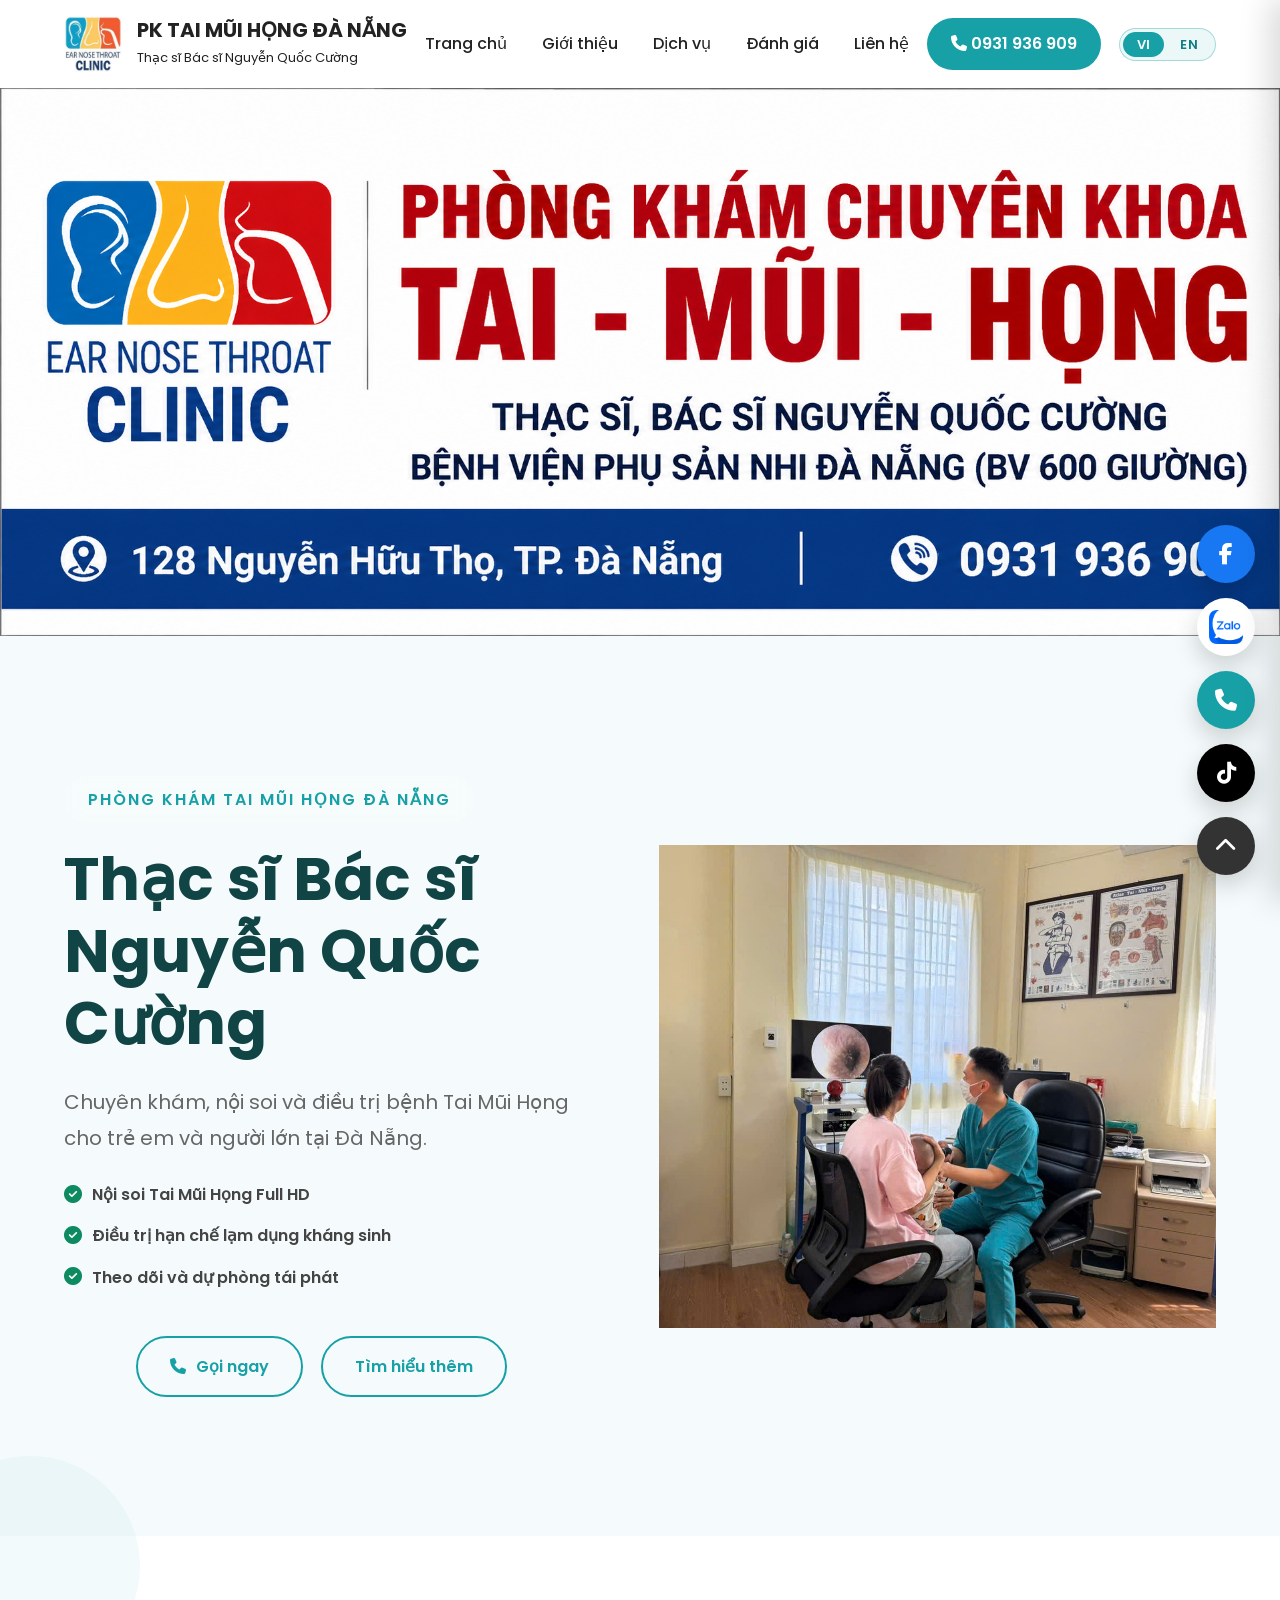
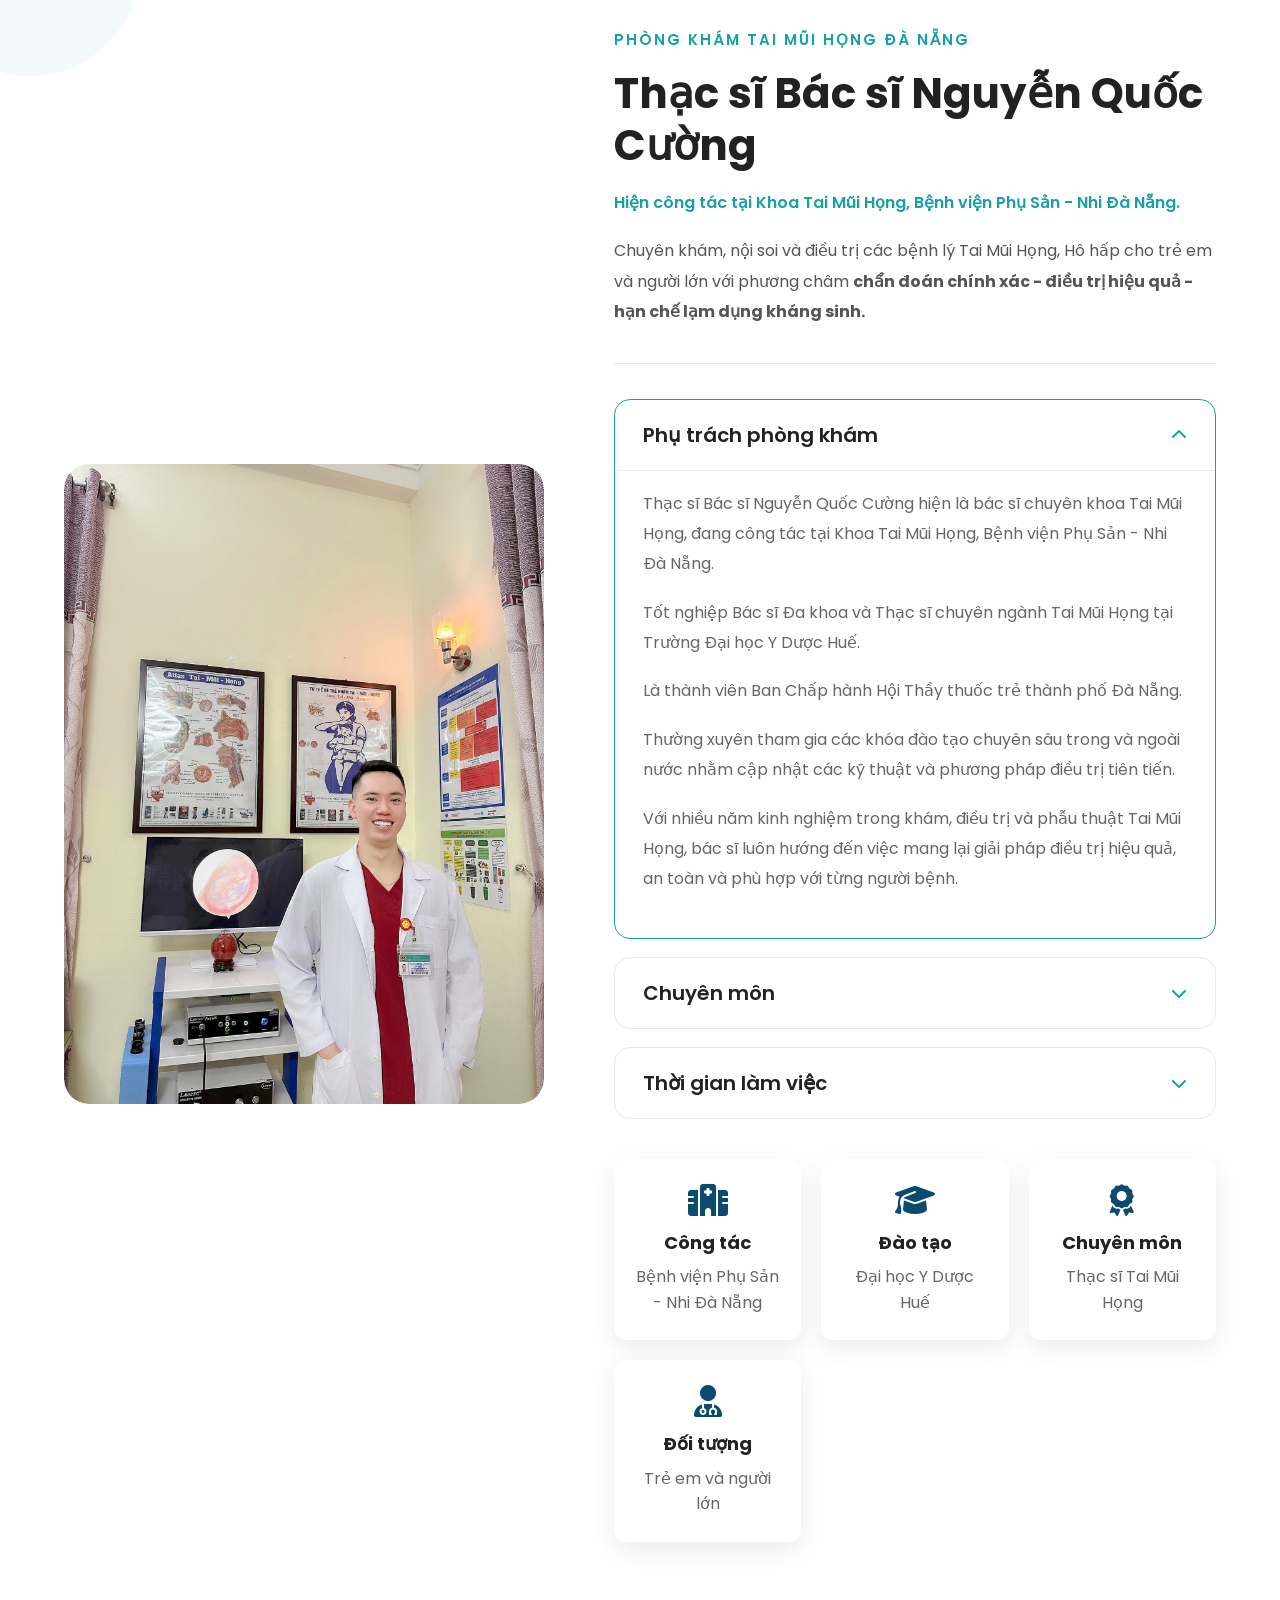
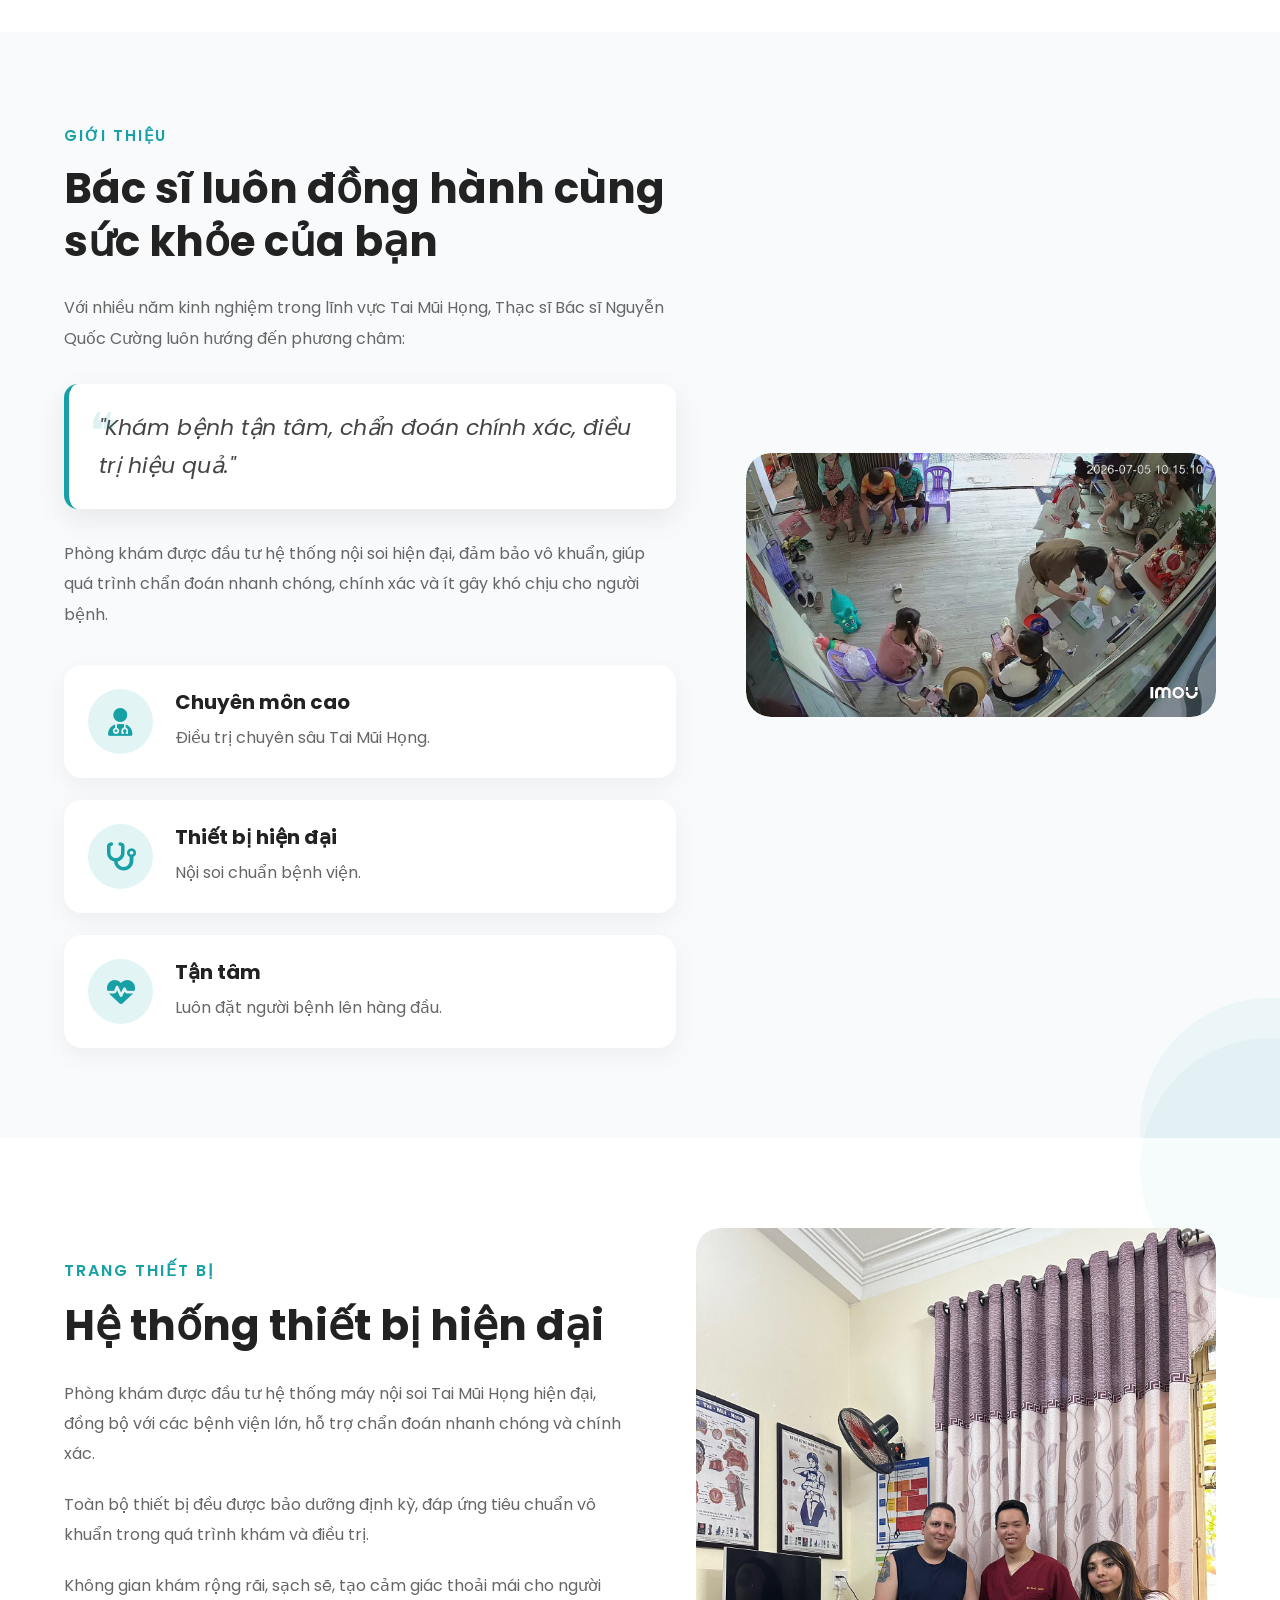
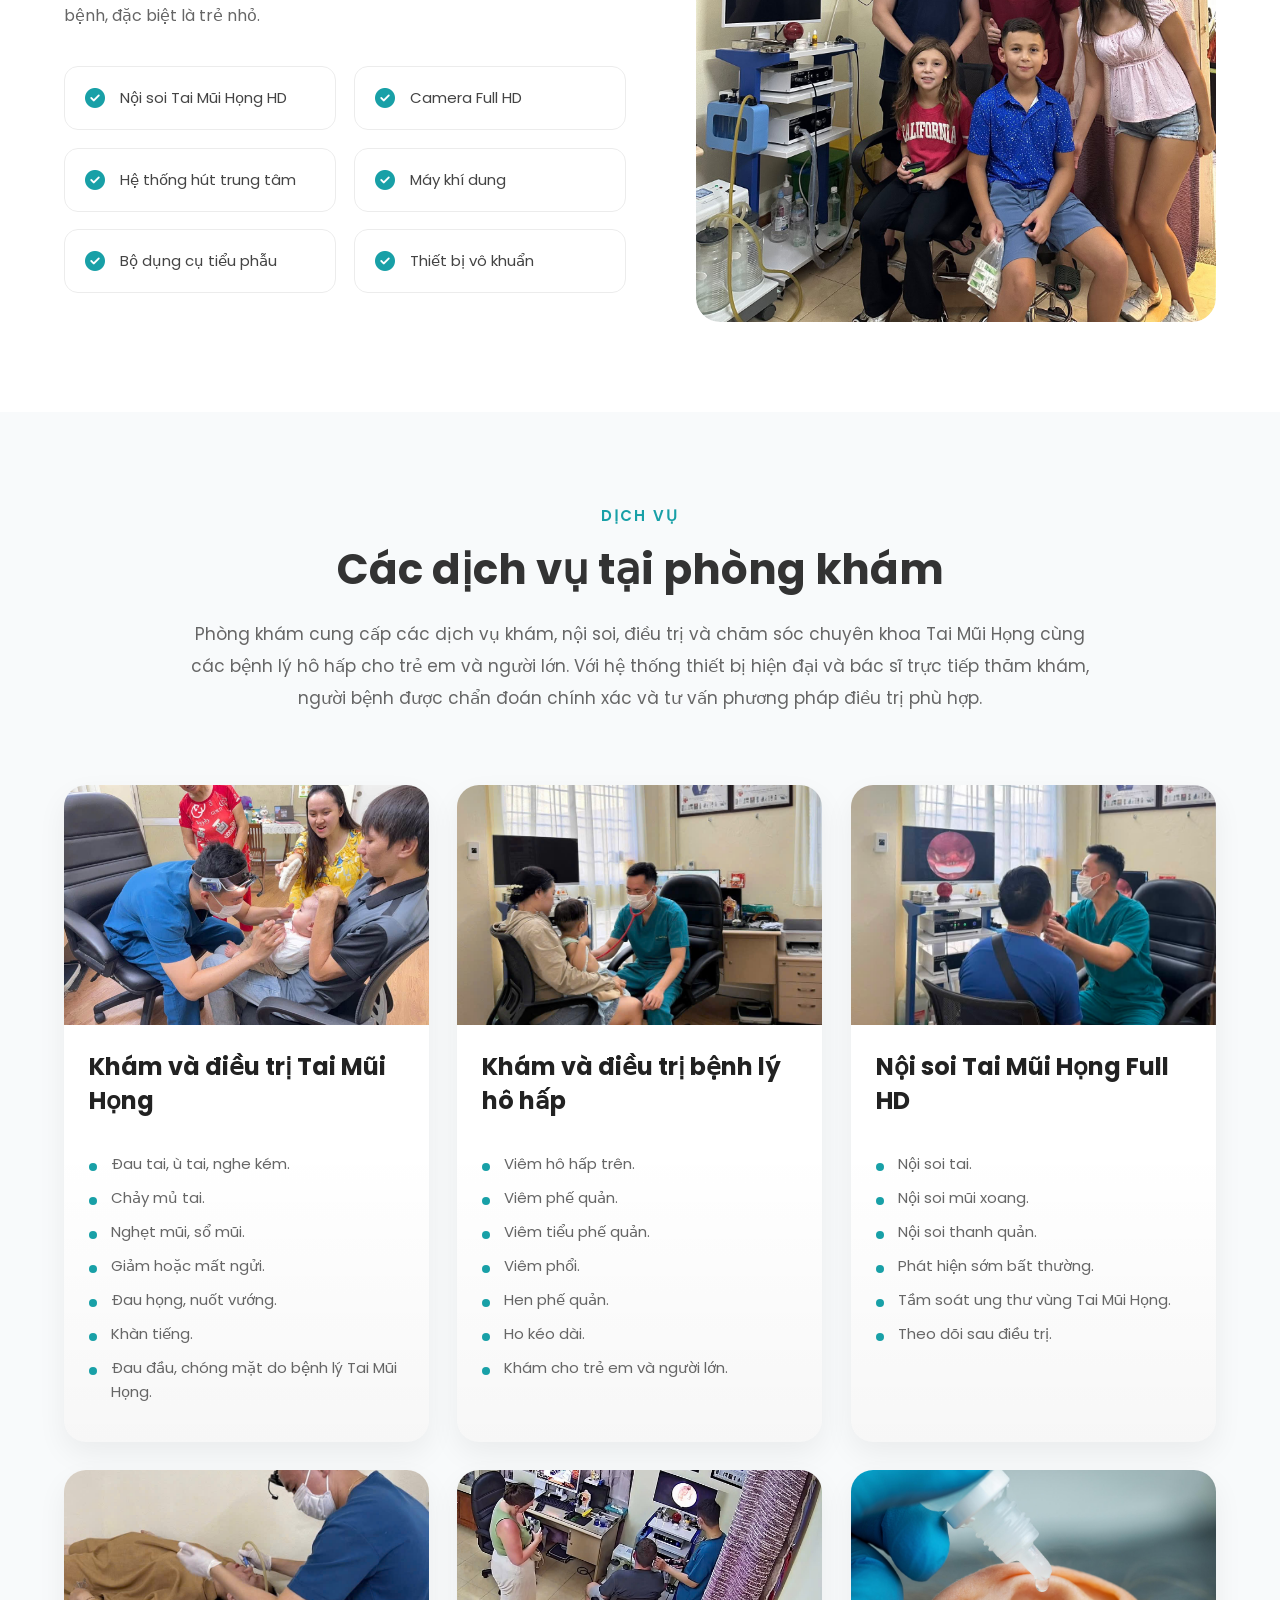
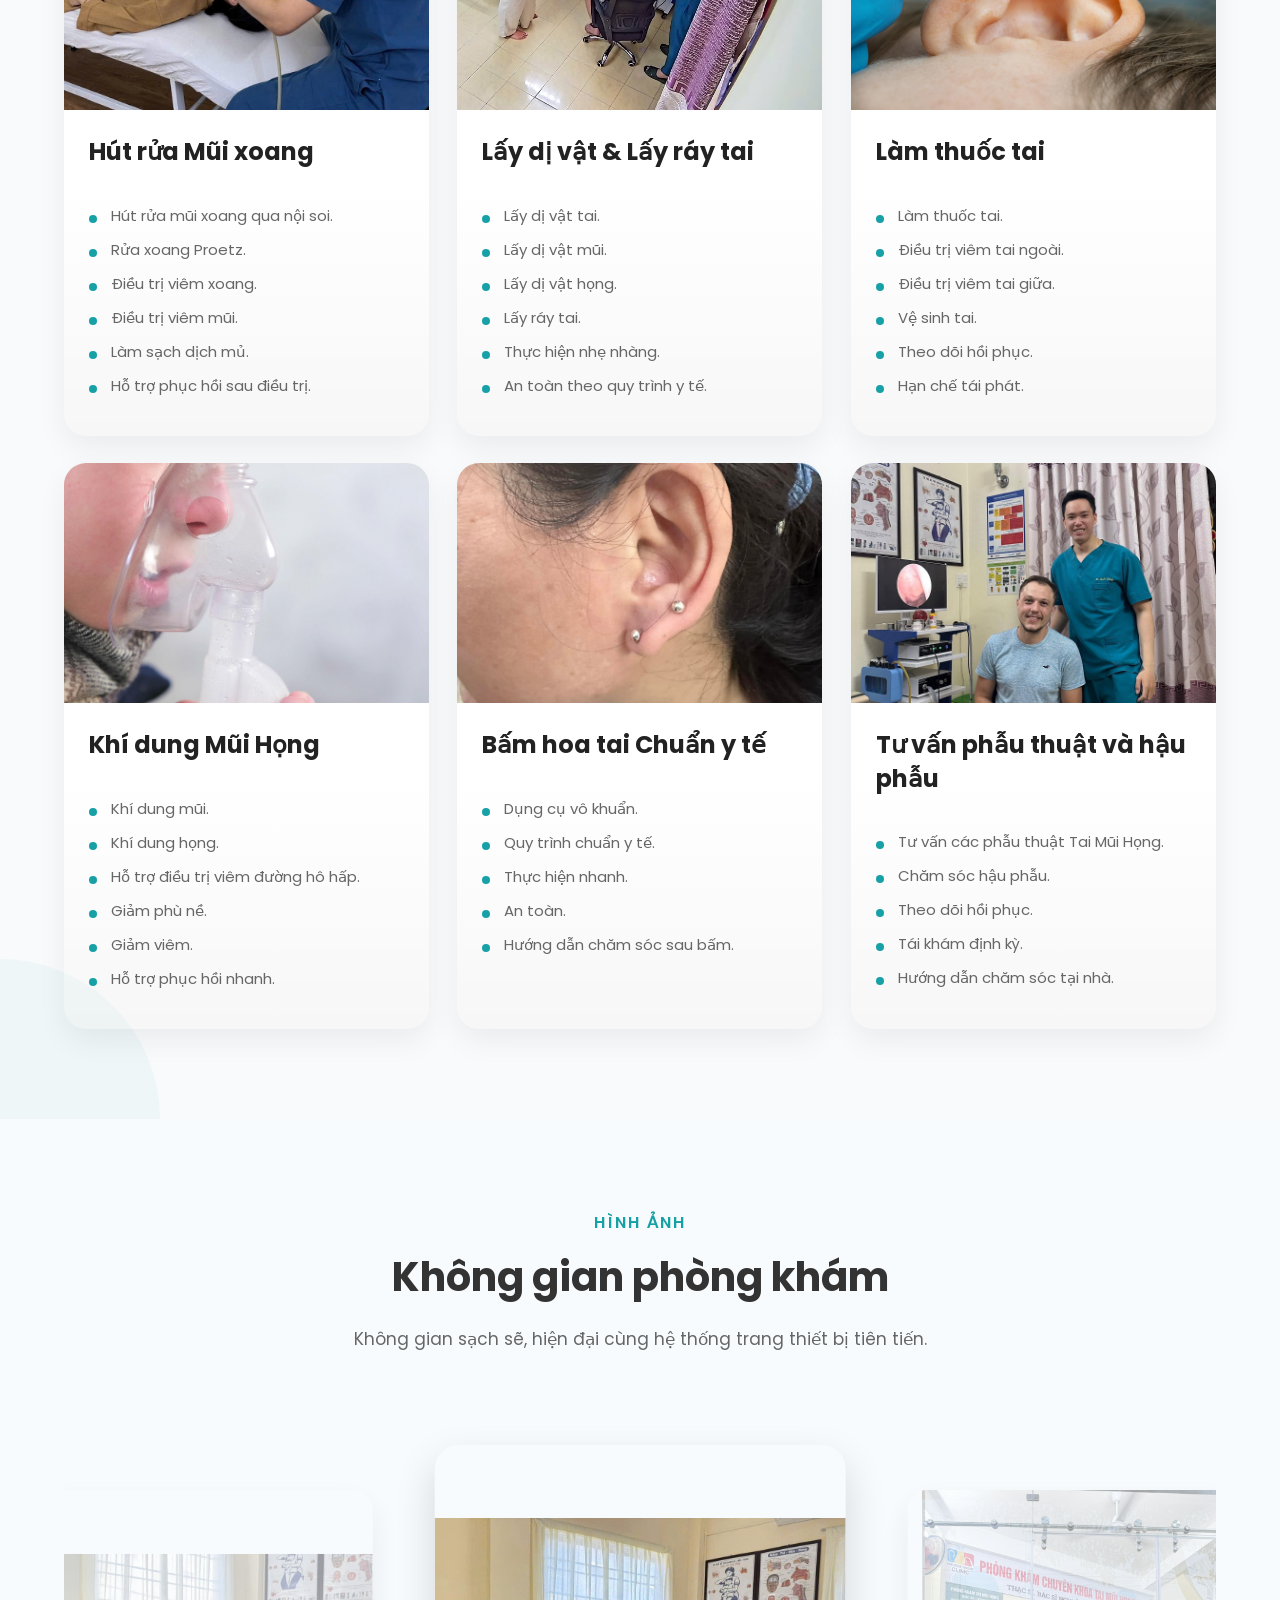
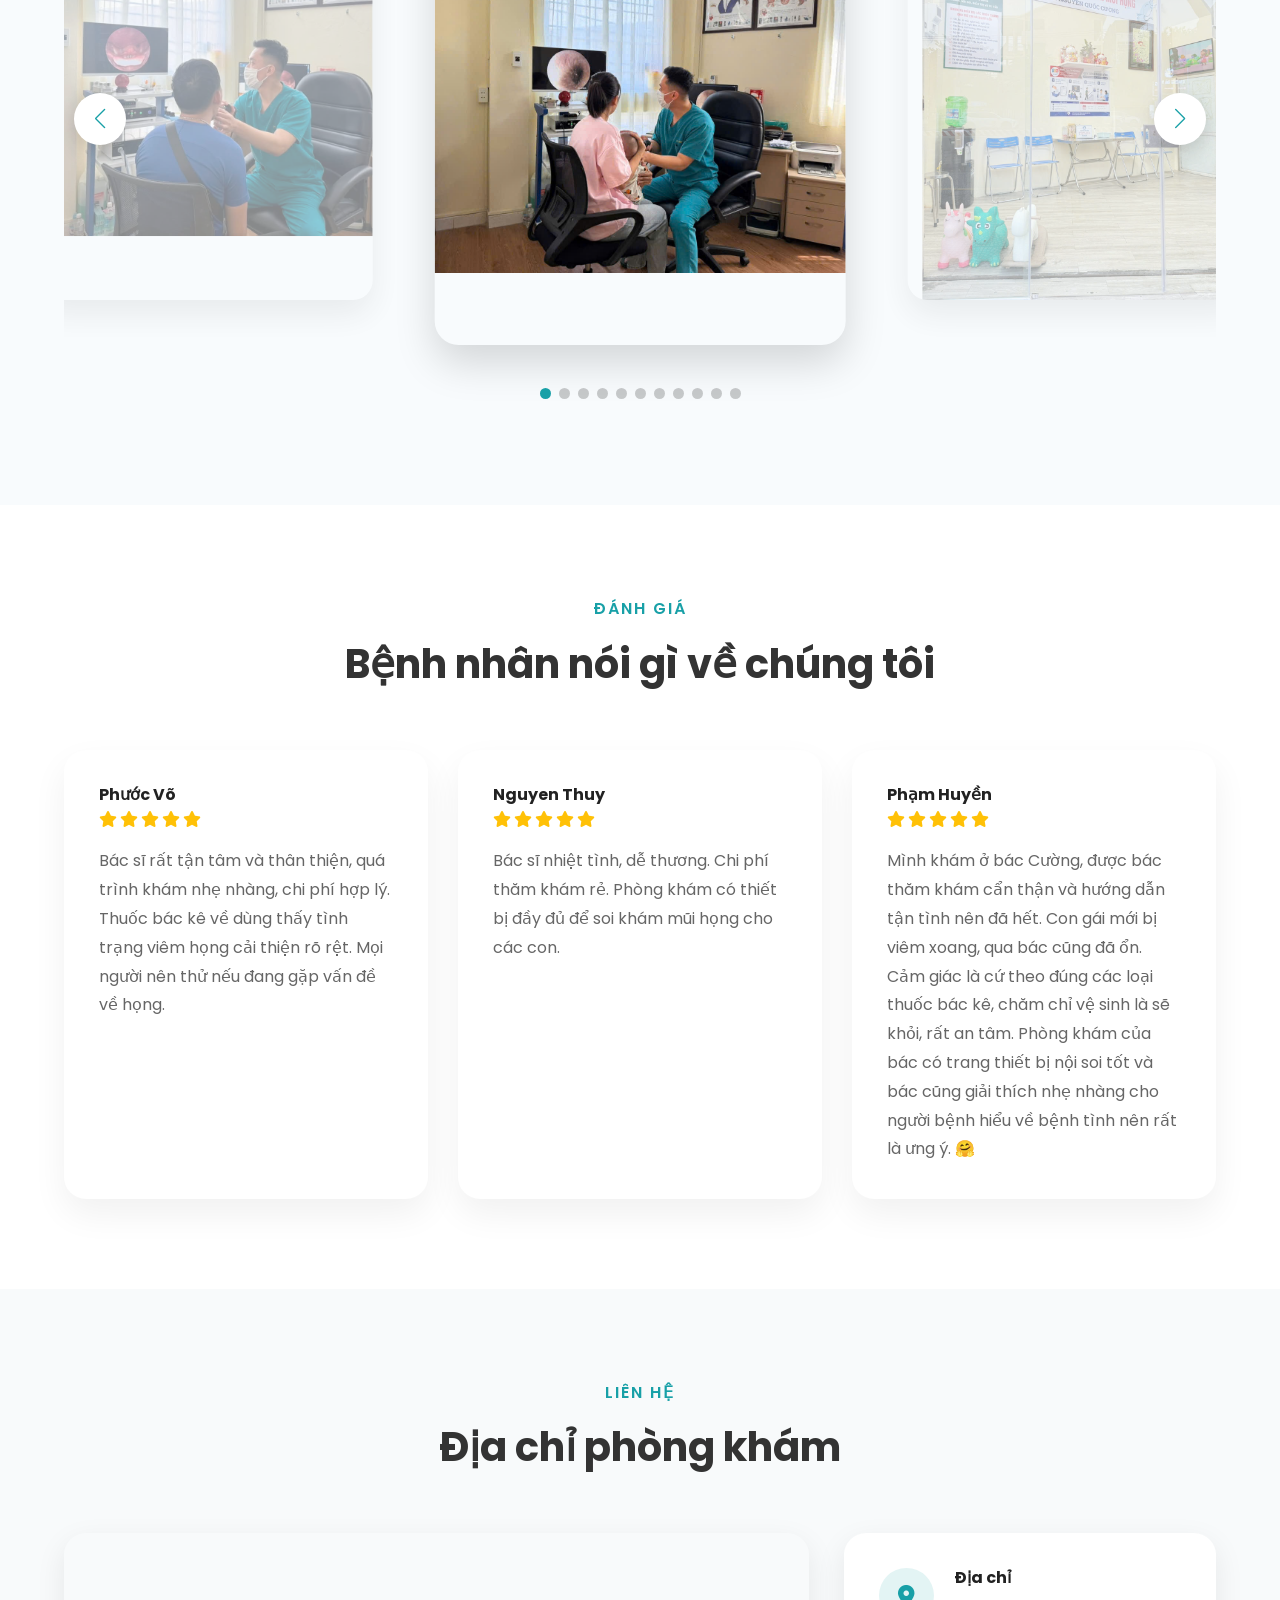
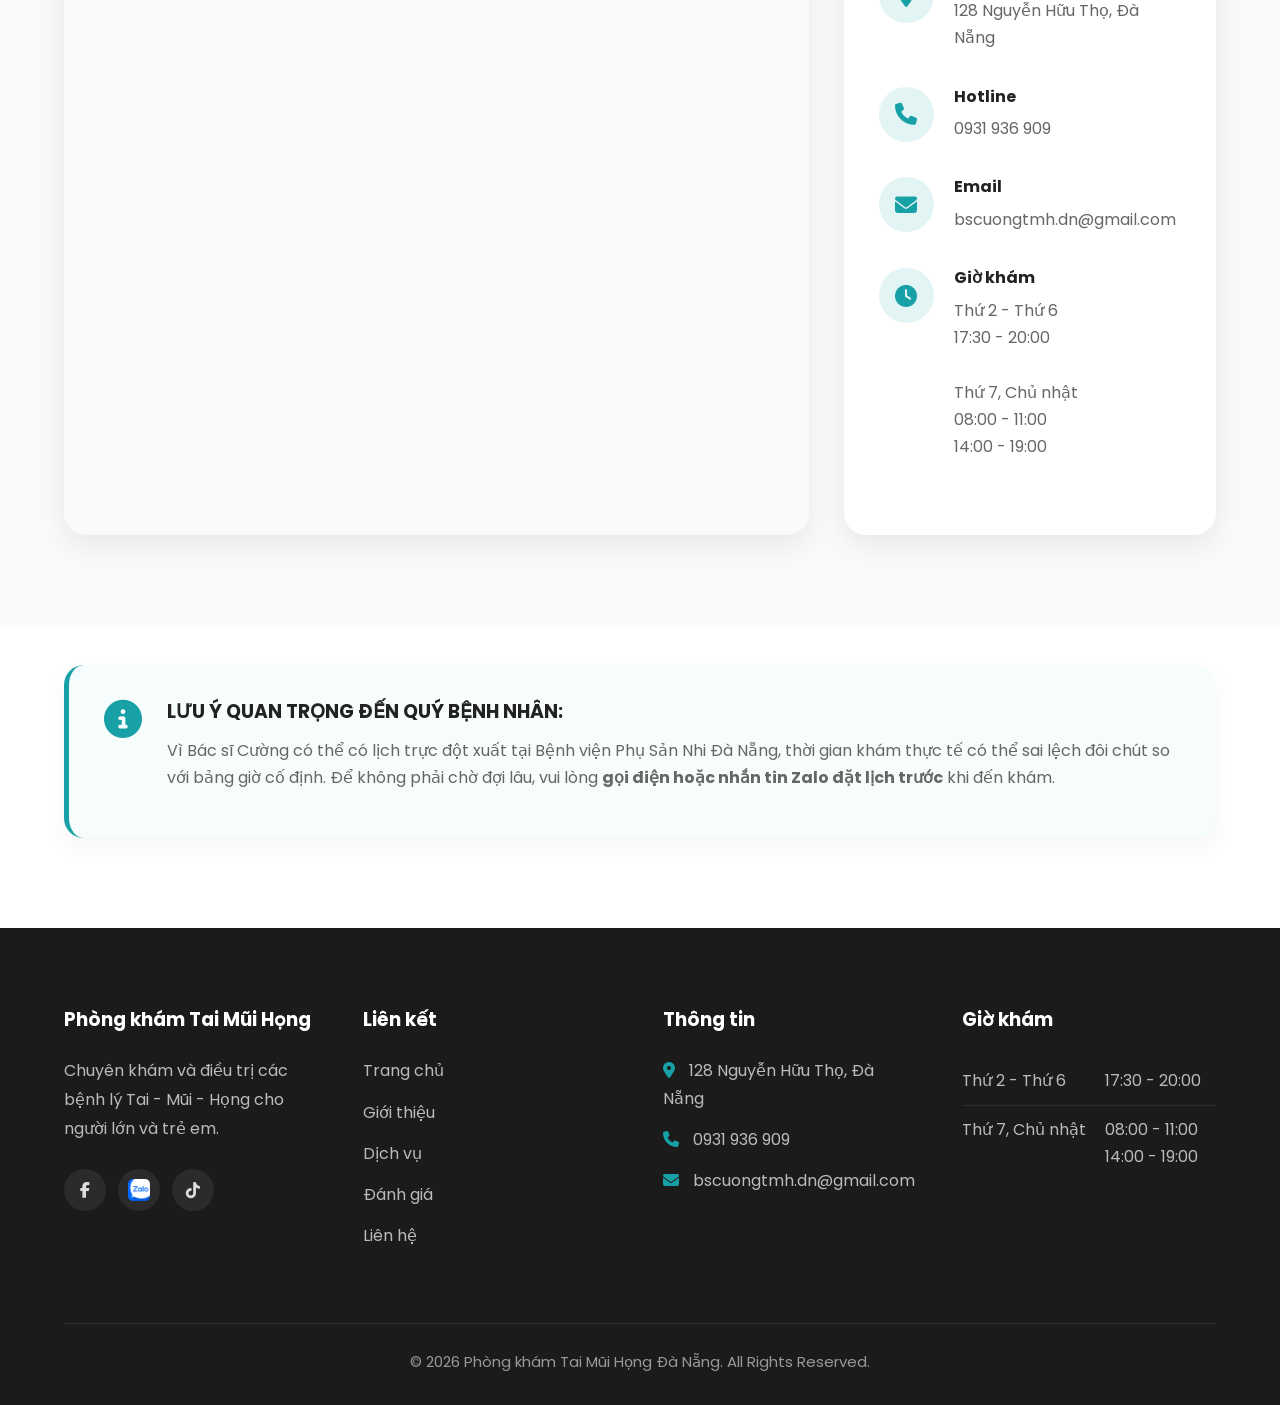
==== index.html @ eb825ab9 "Message" ====
<!DOCTYPE html>

<html lang="vi">

<head>
    <meta charset="utf-8" />
    <meta content="width=device-width, initial-scale=1.0" name="viewport" />
    <title data-i18n="page.title">
        Thạc sĩ Bác sĩ Nguyễn Quốc Cường | Phòng khám Tai Mũi Họng Đà Nẵng
    </title>
    <meta
        content="Phòng khám Tai Mũi Họng Đà Nẵng - Thạc sĩ Bác sĩ Nguyễn Quốc Cường chuyên khám và điều trị Tai Mũi Họng cho người lớn và trẻ em."
        data-i18n="page.desc" data-i18n-attr="content" name="description" />
    <meta content="Tai Mũi Họng Đà Nẵng, bác sĩ tai mũi họng, phòng khám tai mũi họng" name="keywords" />
    <link href="https://fonts.googleapis.com" rel="preconnect" />
    <link crossorigin="" href="https://fonts.gstatic.com" rel="preconnect" />
    <link href="https://fonts.googleapis.com/css2?family=Poppins:wght@300;400;500;600;700&amp;display=swap"
        rel="stylesheet" />
    <link href="https://cdnjs.cloudflare.com/ajax/libs/font-awesome/6.7.2/css/all.min.css" rel="stylesheet" />
    <link href="https://cdn.jsdelivr.net/npm/swiper@11/swiper-bundle.min.css" rel="stylesheet" />
    <link href="style.css" rel="stylesheet" />
</head>

<body>
    <!-- ================= HEADER ================= -->
    <header id="header">
        <div class="container">
            <div class="logo">
                <img alt="Logo" src="images/logo.png" />
                <div class="logo-text">
                    <h2 data-i18n="logo.title">
                        PK TAI MŨI HỌNG ĐÀ NẴNG
                    </h2>
                    <span data-i18n="logo.subtitle">
                        Thạc sĩ Bác sĩ Nguyễn Quốc Cường
                    </span>
                </div>
            </div>
            <nav>
                <ul>
                    <li>
                        <a class="active" data-i18n="nav.home" href="#home">
                            Trang chủ
                        </a>
                    </li>
                    <li>
                        <a data-i18n="nav.about" href="#about">
                            Giới thiệu
                        </a>
                    </li>
                    <li>
                        <a data-i18n="nav.services" href="#services">
                            Dịch vụ
                        </a>
                    </li>
                    <!-- <li>
<a data-i18n="nav.gallery" href="#gallery">
                            Hình ảnh
                        </a>
</li> -->
                    <li>
                        <a data-i18n="nav.reviews" href="#reviews">
                            Đánh giá
                        </a>
                    </li>
                    <li>
                        <a data-i18n="nav.contact" href="#contact">
                            Liên hệ
                        </a>
                    </li>
                </ul>
            </nav>
            <div class="header-right">
                <a class="header-phone" href="tel:0931936909">
                    <i class="fa-solid fa-phone"></i>

                    0931 936 909

                </a>
                <div class="lang-toggle" role="group" aria-label="Chọn ngôn ngữ / Language">
                    <button data-lang-option="vi" type="button">VI</button>
                    <button data-lang-option="en" type="button">EN</button>
                </div>
                <button id="mobileMenu">
                    <i class="fa-solid fa-bars"></i>
                </button>
            </div>
        </div>
    </header>
    <!-- ================= TOP BANNER ================= -->
    <section class="top-banner">
        <img alt="Banner phòng khám" data-i18n="topbanner.alt" data-i18n-attr="alt" src="images/banner.jpg" />
    </section>
    <!-- ================= HERO ================= -->
    <section class="hero" id="home">
        <div class="container hero-wrapper">
            <div class="hero-left">
                <span class="hero-subtitle" data-i18n="hero.subtitle">

                    PHÒNG KHÁM TAI MŨI HỌNG ĐÀ NẴNG

                </span>
                <h1 data-i18n="hero.title">

                    Thạc sĩ Bác sĩ
                    <br />
                    Nguyễn Quốc Cường

                </h1>
                <p class="hero-description" data-i18n="hero.desc">
                    Chuyên khám, nội soi và điều trị bệnh Tai Mũi Họng
                    cho trẻ em và người lớn tại Đà Nẵng.
                </p>
                <div class="hero-highlights">
                    <div data-i18n="hero.highlight.0">
                        <i class="fa-solid fa-circle-check"></i>
                        Nội soi Tai Mũi Họng Full HD
                    </div>
                    <div data-i18n="hero.highlight.1">
                        <i class="fa-solid fa-circle-check"></i>
                        Điều trị hạn chế lạm dụng kháng sinh
                    </div>
                    <div data-i18n="hero.highlight.2">
                        <i class="fa-solid fa-circle-check"></i>
                        Theo dõi và dự phòng tái phát
                    </div>
                </div>
                <div class="hero-buttons">
                    <a class="btn btn-outline-dark" data-i18n="hero.btn.call" href="tel:0931936909">
                        <i class="fa-solid fa-phone"></i>
                        Gọi ngay
                    </a>
                    <a class="btn btn-outline-dark" data-i18n="hero.btn.learn" href="#about">

                        Tìm hiểu thêm

                    </a>
                </div>
            </div>
            <div class="hero-right">
                <img src="images/doctor-2.jpg" />
            </div>
        </div>
    </section>
    <!-- ================= MAIN CONTENT ================= -->
    <main>
        <!-- ===================================================== -->
        <!-- ABOUT -->
        <!-- ===================================================== -->
        <section class="section about-section" id="about">
            <div class="container">
                <div class="about-wrapper">
                    <!-- Hình bên trái -->
                    <div class="about-image reveal">
                        <img alt="Bác sĩ Nguyễn Quốc Cường" data-i18n="about.img.alt" data-i18n-attr="alt"
                            src="images/doctor-1.jpg" />
                    </div>
                    <!-- Nội dung -->
                    <div class="about-content reveal">
                        <span class="section-subtitle" data-i18n="about.subtitle">

                            PHÒNG KHÁM TAI MŨI HỌNG ĐÀ NẴNG

                        </span>
                        <h2 data-i18n="about.title">

                            Thạc sĩ Bác sĩ Nguyễn Quốc Cường

                        </h2>
                        <p class="doctor-position" data-i18n="about.position">

                            Hiện công tác tại Khoa Tai Mũi Họng,
                            Bệnh viện Phụ Sản - Nhi Đà Nẵng.

                        </p>
                        <p class="doctor-highlight" data-i18n="about.highlight">

                            Chuyên khám, nội soi và điều trị các bệnh lý
                            Tai Mũi Họng, Hô hấp cho trẻ em và người lớn với phương châm
                            <strong>chẩn đoán chính xác - điều trị hiệu quả - hạn chế lạm dụng kháng sinh.</strong>
                        </p>
                        <hr />
                        <!-- Accordion -->
                        <div class="accordion">
                            <!-- Item -->
                            <div class="accordion-item active">
                                <div class="accordion-header">
                                    <h4 data-i18n="about.acc.director.title">

                                        Phụ trách phòng khám

                                    </h4>
                                    <i class="fa-solid fa-chevron-down"></i>
                                </div>
                                <div class="accordion-body" data-i18n="about.acc.director.body">
                                    <p>
                                        Thạc sĩ Bác sĩ Nguyễn Quốc Cường hiện là bác sĩ chuyên khoa Tai Mũi Họng,
                                        đang công tác tại Khoa Tai Mũi Họng,
                                        Bệnh viện Phụ Sản - Nhi Đà Nẵng.
                                    </p>
                                    <p>
                                        Tốt nghiệp Bác sĩ Đa khoa và Thạc sĩ chuyên ngành Tai Mũi Họng
                                        tại Trường Đại học Y Dược Huế.
                                    </p>
                                    <p>
                                        Là thành viên Ban Chấp hành Hội Thầy thuốc trẻ
                                        thành phố Đà Nẵng.
                                    </p>
                                    <p>
                                        Thường xuyên tham gia các khóa đào tạo chuyên sâu
                                        trong và ngoài nước nhằm cập nhật các kỹ thuật
                                        và phương pháp điều trị tiên tiến.
                                    </p>
                                    <p>
                                        Với nhiều năm kinh nghiệm trong khám,
                                        điều trị và phẫu thuật Tai Mũi Họng,
                                        bác sĩ luôn hướng đến việc mang lại
                                        giải pháp điều trị hiệu quả,
                                        an toàn và phù hợp với từng người bệnh.
                                    </p>
                                </div>
                            </div>
                            <!-- Item -->
                            <div class="accordion-item">
                                <div class="accordion-header">
                                    <h4 data-i18n="about.acc.expertise.title">

                                        Chuyên môn

                                    </h4>
                                    <i class="fa-solid fa-chevron-down"></i>
                                </div>
                                <div class="accordion-body">
                                    <ul>
                                        <li data-i18n="about.acc.expertise.li.0">Khám và điều trị bệnh Tai Mũi Họng, Hô
                                            hấp cho trẻ em và người lớn.</li>
                                        <li data-i18n="about.acc.expertise.li.1">Nội soi Tai - Mũi - Họng bằng hệ thống
                                            Full HD.</li>
                                        <li data-i18n="about.acc.expertise.li.2">Phát hiện sớm các bất thường và ung thư
                                            vùng Tai Mũi Họng.</li>
                                        <li data-i18n="about.acc.expertise.li.3">Điều trị viêm tai giữa, viêm xoang,
                                            viêm mũi dị ứng.</li>
                                        <li data-i18n="about.acc.expertise.li.4">Điều trị viêm amidan, viêm VA và các
                                            bệnh lý họng.</li>
                                        <li data-i18n="about.acc.expertise.li.5">Điều trị chóng mặt, ù tai, nghe kém.
                                        </li>
                                        <li data-i18n="about.acc.expertise.li.6">Tư vấn và theo dõi trước - sau phẫu
                                            thuật Tai Mũi Họng.</li>
                                        <li data-i18n="about.acc.expertise.li.7">Lấy dị vật Tai Mũi Họng và làm thuốc
                                            tai.</li>
                                    </ul>
                                </div>
                            </div>
                            <!-- Item -->
                            <div class="accordion-item">
                                <div class="accordion-header">
                                    <h4 data-i18n="about.acc.hours.title">

                                        Thời gian làm việc

                                    </h4>
                                    <i class="fa-solid fa-chevron-down"></i>
                                </div>
                                <div class="accordion-body" data-i18n="about.acc.hours.body">
                                    <p><strong>Thứ 2 - Thứ 6</strong></p>
                                    <p>17:30 - 20:00</p>
                                    <hr />
                                    <p><strong>Thứ 7 - Chủ nhật</strong></p>
                                    <p>08:00 - 11:00</p>
                                    <p>14:00 - 19:00</p>
                                </div>
                            </div>
                        </div>
                        <div class="doctor-info-grid">
                            <div class="info-card">
                                <i class="fa-solid fa-hospital"></i>
                                <h5 data-i18n="about.info.work.title">Công tác</h5>
                                <p data-i18n="about.info.work.value">Bệnh viện Phụ Sản - Nhi Đà Nẵng</p>
                            </div>
                            <div class="info-card">
                                <i class="fa-solid fa-graduation-cap"></i>
                                <h5 data-i18n="about.info.edu.title">Đào tạo</h5>
                                <p data-i18n="about.info.edu.value">Đại học Y Dược Huế</p>
                            </div>
                            <div class="info-card">
                                <i class="fa-solid fa-award"></i>
                                <h5 data-i18n="about.info.expertise.title">Chuyên môn</h5>
                                <p data-i18n="about.info.expertise.value">Thạc sĩ Tai Mũi Họng</p>
                            </div>
                            <div class="info-card">
                                <i class="fa-solid fa-user-doctor"></i>
                                <h5 data-i18n="about.info.audience.title">Đối tượng</h5>
                                <p data-i18n="about.info.audience.value">Trẻ em và người lớn</p>
                            </div>
                        </div>
                    </div>
                </div>
            </div>
        </section>
        <!-- ===================================================== -->
        <!-- DOCTOR INTRO -->
        <!-- ===================================================== -->
        <section class="section doctor-section">
            <div class="container">
                <div class="doctor-wrapper">
                    <div class="doctor-content reveal">
                        <span class="section-subtitle" data-i18n="doctorintro.subtitle">

                            GIỚI THIỆU

                        </span>
                        <h2 data-i18n="doctorintro.title">

                            Bác sĩ luôn đồng hành cùng sức khỏe của bạn

                        </h2>
                        <p data-i18n="doctorintro.p1">

                            Với nhiều năm kinh nghiệm trong lĩnh vực
                            Tai Mũi Họng,
                            Thạc sĩ Bác sĩ Nguyễn Quốc Cường
                            luôn hướng đến phương châm:

                        </p>
                        <blockquote data-i18n="doctorintro.quote">

                            "Khám bệnh tận tâm,
                            chẩn đoán chính xác,
                            điều trị hiệu quả."

                        </blockquote>
                        <p data-i18n="doctorintro.p2">

                            Phòng khám được đầu tư hệ thống
                            nội soi hiện đại,
                            đảm bảo vô khuẩn,
                            giúp quá trình chẩn đoán nhanh chóng,
                            chính xác và ít gây khó chịu
                            cho người bệnh.

                        </p>
                        <div class="doctor-features">
                            <div class="feature">
                                <i class="fa-solid fa-user-doctor"></i>
                                <div>
                                    <h5 data-i18n="doctorintro.feature.expert.title">

                                        Chuyên môn cao

                                    </h5>
                                    <p data-i18n="doctorintro.feature.expert.desc">

                                        Điều trị chuyên sâu
                                        Tai Mũi Họng.

                                    </p>
                                </div>
                            </div>
                            <div class="feature">
                                <i class="fa-solid fa-stethoscope"></i>
                                <div>
                                    <h5 data-i18n="doctorintro.feature.equip.title">

                                        Thiết bị hiện đại

                                    </h5>
                                    <p data-i18n="doctorintro.feature.equip.desc">

                                        Nội soi chuẩn bệnh viện.

                                    </p>
                                </div>
                            </div>
                            <div class="feature">
                                <i class="fa-solid fa-heart-pulse"></i>
                                <div>
                                    <h5 data-i18n="doctorintro.feature.devoted.title">

                                        Tận tâm

                                    </h5>
                                    <p data-i18n="doctorintro.feature.devoted.desc">

                                        Luôn đặt người bệnh
                                        lên hàng đầu.

                                    </p>
                                </div>
                            </div>
                        </div>
                    </div>
                    <div class="doctor-image reveal">
                        <img alt="Khám Tai Mũi Họng" data-i18n="doctorintro.img.alt" data-i18n-attr="alt"
                            src="images/2aoboqk9qmyn9p2c7waktem7yg8czk85xqlp1bzc4.jpg" />
                    </div>
                </div>
            </div>
        </section>
        <!-- ===================================================== -->
        <!-- EQUIPMENT -->
        <!-- ===================================================== -->
        <section class="section equipment-section" id="equipment">
            <div class="container">
                <div class="equipment-wrapper">
                    <div class="equipment-content reveal">
                        <span class="section-subtitle" data-i18n="equip.subtitle">
                            TRANG THIẾT BỊ
                        </span>
                        <h2 data-i18n="equip.title">
                            Hệ thống thiết bị hiện đại
                        </h2>
                        <p data-i18n="equip.p.0">

                            Phòng khám được đầu tư hệ thống máy nội soi Tai Mũi Họng
                            hiện đại, đồng bộ với các bệnh viện lớn, hỗ trợ chẩn đoán
                            nhanh chóng và chính xác.

                        </p>
                        <p data-i18n="equip.p.1">

                            Toàn bộ thiết bị đều được bảo dưỡng định kỳ,
                            đáp ứng tiêu chuẩn vô khuẩn trong quá trình khám
                            và điều trị.

                        </p>
                        <p data-i18n="equip.p.2">

                            Không gian khám rộng rãi, sạch sẽ,
                            tạo cảm giác thoải mái cho người bệnh,
                            đặc biệt là trẻ nhỏ.

                        </p>
                        <div class="equipment-list">
                            <div class="equipment-item" data-i18n="equip.item.0">
                                <i class="fa-solid fa-circle-check"></i>
                                Nội soi Tai Mũi Họng HD
                            </div>
                            <div class="equipment-item" data-i18n="equip.item.1">
                                <i class="fa-solid fa-circle-check"></i>
                                Camera Full HD
                            </div>
                            <div class="equipment-item" data-i18n="equip.item.2">
                                <i class="fa-solid fa-circle-check"></i>
                                Hệ thống hút trung tâm
                            </div>
                            <div class="equipment-item" data-i18n="equip.item.3">
                                <i class="fa-solid fa-circle-check"></i>
                                Máy khí dung
                            </div>
                            <div class="equipment-item" data-i18n="equip.item.4">
                                <i class="fa-solid fa-circle-check"></i>
                                Bộ dụng cụ tiểu phẫu
                            </div>
                            <div class="equipment-item" data-i18n="equip.item.5">
                                <i class="fa-solid fa-circle-check"></i>
                                Thiết bị vô khuẩn
                            </div>
                        </div>
                    </div>
                    <div class="equipment-image reveal">
                        <img alt="Trang thiết bị" data-i18n="equip.img.alt" data-i18n-attr="alt"
                            src="images/equipment.jpg" />
                    </div>
                </div>
            </div>
        </section>
        <!-- ===================================================== -->
        <!-- SERVICES -->
        <!-- ===================================================== -->
        <section class="section services-section" id="services">
            <div class="container">
                <div class="section-title">
                    <span data-i18n="services.subtitle">
                        DỊCH VỤ
                    </span>
                    <h2 data-i18n="services.title">

                        Các dịch vụ tại phòng khám

                    </h2>
                    <p class="section-description" data-i18n="services.desc">

                        Phòng khám cung cấp các dịch vụ khám, nội soi, điều trị và chăm sóc chuyên khoa
                        Tai Mũi Họng cùng các bệnh lý hô hấp cho trẻ em và người lớn.
                        Với hệ thống thiết bị hiện đại và bác sĩ trực tiếp thăm khám,
                        người bệnh được chẩn đoán chính xác và tư vấn phương pháp điều trị phù hợp.

                    </p>
                </div>
                <div class="service-grid">
                    <div class="service-card reveal">
                        <img alt="Khám Tai Mũi Họng" data-i18n="svc.0.img.alt" data-i18n-attr="alt"
                            src="images/tmh.jpg" />
                        <h3 data-i18n="svc.0.title">
                            Khám và điều trị
                            Tai Mũi Họng
                        </h3>
                        <ul>
                            <li data-i18n="svc.0.li.0">Đau tai, ù tai, nghe kém.</li>
                            <li data-i18n="svc.0.li.1">Chảy mủ tai.</li>
                            <li data-i18n="svc.0.li.2">Nghẹt mũi, sổ mũi.</li>
                            <li data-i18n="svc.0.li.3">Giảm hoặc mất ngửi.</li>
                            <li data-i18n="svc.0.li.4">Đau họng, nuốt vướng.</li>
                            <li data-i18n="svc.0.li.5">Khàn tiếng.</li>
                            <li data-i18n="svc.0.li.6">Đau đầu, chóng mặt do bệnh lý Tai Mũi Họng.</li>
                        </ul>
                    </div>
                    <div class="service-card reveal">
                        <img alt="Khám bệnh hô hấp" data-i18n="svc.1.img.alt" data-i18n-attr="alt"
                            src="images/khamhohap.jfif" />
                        <h3 data-i18n="svc.1.title">
                            Khám và điều trị
                            bệnh lý hô hấp
                        </h3>
                        <ul>
                            <li data-i18n="svc.1.li.0">Viêm hô hấp trên.</li>
                            <li data-i18n="svc.1.li.1">Viêm phế quản.</li>
                            <li data-i18n="svc.1.li.2">Viêm tiểu phế quản.</li>
                            <li data-i18n="svc.1.li.3">Viêm phổi.</li>
                            <li data-i18n="svc.1.li.4">Hen phế quản.</li>
                            <li data-i18n="svc.1.li.5">Ho kéo dài.</li>
                            <li data-i18n="svc.1.li.6">Khám cho trẻ em và người lớn.</li>
                        </ul>
                    </div>
                    <!-- Mũi -->
                    <div class="service-card reveal">
                        <img alt="Nội soi Tai Mũi Họng" data-i18n="svc.2.img.alt" data-i18n-attr="alt"
                            src="images/noisoiHD.jpg" />
                        <h3 data-i18n="svc.2.title">
                            Nội soi
                            Tai Mũi Họng Full HD
                        </h3>
                        <ul>
                            <li data-i18n="svc.2.li.0">Nội soi tai.</li>
                            <li data-i18n="svc.2.li.1">Nội soi mũi xoang.</li>
                            <li data-i18n="svc.2.li.2">Nội soi thanh quản.</li>
                            <li data-i18n="svc.2.li.3">Phát hiện sớm bất thường.</li>
                            <li data-i18n="svc.2.li.4">Tầm soát ung thư vùng Tai Mũi Họng.</li>
                            <li data-i18n="svc.2.li.5">Theo dõi sau điều trị.</li>
                        </ul>
                    </div>
                    <!-- Họng -->
                    <div class="service-card reveal">
                        <img src="images/hutmui.jpg" />
                        <h3 data-i18n="svc.3.title">

                            Hút rửa
                            Mũi xoang

                        </h3>
                        <ul>
                            <li data-i18n="svc.3.li.0">Hút rửa mũi xoang qua nội soi.</li>
                            <li data-i18n="svc.3.li.1">Rửa xoang Proetz.</li>
                            <li data-i18n="svc.3.li.2">Điều trị viêm xoang.</li>
                            <li data-i18n="svc.3.li.3">Điều trị viêm mũi.</li>
                            <li data-i18n="svc.3.li.4">Làm sạch dịch mủ.</li>
                            <li data-i18n="svc.3.li.5">Hỗ trợ phục hồi sau điều trị.</li>
                        </ul>
                    </div>
                    <!-- Đầu cổ -->
                    <div class="service-card reveal">
                        <img src="images/laydivatraytai.jpg" />
                        <h3 data-i18n="svc.4.title">

                            Lấy dị vật
                            &amp; Lấy ráy tai

                        </h3>
                        <ul>
                            <li data-i18n="svc.4.li.0">Lấy dị vật tai.</li>
                            <li data-i18n="svc.4.li.1">Lấy dị vật mũi.</li>
                            <li data-i18n="svc.4.li.2">Lấy dị vật họng.</li>
                            <li data-i18n="svc.4.li.3">Lấy ráy tai.</li>
                            <li data-i18n="svc.4.li.4">Thực hiện nhẹ nhàng.</li>
                            <li data-i18n="svc.4.li.5">An toàn theo quy trình y tế.</li>
                        </ul>
                    </div>
                    <div class="service-card reveal">
                        <img src="images/lamthuoctai.jfif" />
                        <h3 data-i18n="svc.5.title">

                            Làm thuốc tai

                        </h3>
                        <ul>
                            <li data-i18n="svc.5.li.0">Làm thuốc tai.</li>
                            <li data-i18n="svc.5.li.1">Điều trị viêm tai ngoài.</li>
                            <li data-i18n="svc.5.li.2">Điều trị viêm tai giữa.</li>
                            <li data-i18n="svc.5.li.3">Vệ sinh tai.</li>
                            <li data-i18n="svc.5.li.4">Theo dõi hồi phục.</li>
                            <li data-i18n="svc.5.li.5">Hạn chế tái phát.</li>
                        </ul>
                    </div>
                    <div class="service-card reveal">
                        <img src="images/khidung.jfif" />
                        <h3 data-i18n="svc.6.title">

                            Khí dung
                            Mũi Họng

                        </h3>
                        <ul>
                            <li data-i18n="svc.6.li.0">Khí dung mũi.</li>
                            <li data-i18n="svc.6.li.1">Khí dung họng.</li>
                            <li data-i18n="svc.6.li.2">Hỗ trợ điều trị viêm đường hô hấp.</li>
                            <li data-i18n="svc.6.li.3">Giảm phù nề.</li>
                            <li data-i18n="svc.6.li.4">Giảm viêm.</li>
                            <li data-i18n="svc.6.li.5">Hỗ trợ phục hồi nhanh.</li>
                        </ul>
                    </div>
                    <div class="service-card reveal">
                        <img src="images/hoatai.jpg" />
                        <h3 data-i18n="svc.7.title">

                            Bấm hoa tai
                            Chuẩn y tế

                        </h3>
                        <ul>
                            <li data-i18n="svc.7.li.0">Dụng cụ vô khuẩn.</li>
                            <li data-i18n="svc.7.li.1">Quy trình chuẩn y tế.</li>
                            <li data-i18n="svc.7.li.2">Thực hiện nhanh.</li>
                            <li data-i18n="svc.7.li.3">An toàn.</li>
                            <li data-i18n="svc.7.li.4">Hướng dẫn chăm sóc sau bấm.</li>
                        </ul>
                    </div>
                    <div class="service-card reveal">
                        <img src="images/tuvansaukham.jpg" />
                        <h3 data-i18n="svc.8.title">

                            Tư vấn phẫu thuật
                            và hậu phẫu

                        </h3>
                        <ul>
                            <li data-i18n="svc.8.li.0">Tư vấn các phẫu thuật Tai Mũi Họng.</li>
                            <li data-i18n="svc.8.li.1">Chăm sóc hậu phẫu.</li>
                            <li data-i18n="svc.8.li.2">Theo dõi hồi phục.</li>
                            <li data-i18n="svc.8.li.3">Tái khám định kỳ.</li>
                            <li data-i18n="svc.8.li.4">Hướng dẫn chăm sóc tại nhà.</li>
                        </ul>
                    </div>
                </div>
                <!-- ================================================= -->
            </div>
        </section>
        <section class="gallery-section section" id="gallery">
            <div class="container">
                <div class="section-title">
                    <span data-i18n="gallery.subtitle">HÌNH ẢNH</span>
                    <h2 data-i18n="gallery.title">Không gian phòng khám</h2>
                    <p class="section-description" data-i18n="gallery.desc">
                        Không gian sạch sẽ, hiện đại cùng hệ thống trang thiết bị tiên tiến.
                    </p>
                </div>
                <div class="swiper clinicSwiper">
                    <div class="swiper-wrapper">
                        <div class="swiper-slide">
                            <img src="images/Slider/2aoboqk9qmyn9p2c7wakteelnvjryf2zmufusswe2.jpg" />
                        </div>
                        <div class="swiper-slide">
                            <img src="images/Slider/2aoboqk9qmyn9p2c7waktekptc3wz1a2qkxlil1u3.jpg" />
                        </div>
                        <div class="swiper-slide">
                            <img src="images/Slider/2aoboqk9qmyn9p2c7waktelw1qdq8fcvlfns8eqs5.jpg" />
                        </div>
                        <div class="swiper-slide">
                            <img src="images/Slider/2aoboqk9qmyn9p2c7waktem7yg8czk85xqlp1bzc4.jpg" />
                        </div>
                        <div class="swiper-slide">
                            <img src="images/Slider/2aoboqk9qmyn9p2c7wakteqxblepsm1vnw1tlrys1.jpg" />
                        </div>
                        <div class="swiper-slide">
                            <img src="images/Slider/514044731_122162902796577789_8290337299478222404_n.jpg" />
                        </div>
                        <div class="swiper-slide">
                            <img src="images/Slider/644218157_122195849186577789_6804340032341685087_n.jpg" />
                        </div>
                        <div class="swiper-slide">
                            <img src="images/Slider/751322541_122211069278577789_9031901608303030815_n.jpg" />
                        </div>
                        <div class="swiper-slide">
                            <img src="images/Slider/751578388_122211069644577789_3576525618091291519_n.jpg" />
                        </div>
                        <div class="swiper-slide">
                            <img src="images/Slider/751611393_122211069602577789_2432112975457487982_n.jpg" />
                        </div>
                        <div class="swiper-slide">
                            <img src="images/Slider/753893729_122211069140577789_6430165491559687220_n.jpg" />
                        </div>
                    </div>
                    <div class="swiper-button-prev"></div>
                    <div class="swiper-button-next"></div>
                    <div class="swiper-pagination"></div>
                </div>
            </div>
        </section>
        <!-- ===================================================== -->
        <!-- REVIEWS -->
        <!-- ===================================================== -->
        <section class="section review-section" id="reviews">
            <div class="container">
                <div class="section-title">
                    <span data-i18n="reviews.subtitle">
                        ĐÁNH GIÁ
                    </span>
                    <h2 data-i18n="reviews.title">

                        Bệnh nhân nói gì về chúng tôi

                    </h2>
                </div>
                <div class="review-wrapper">
                    <div class="review-card reveal">
                        <div class="review-top">
                            <div>
                                <h4>

                                    Phước Võ

                                </h4>
                                <div class="stars">
                                    <i class="fa-solid fa-star"></i>
                                    <i class="fa-solid fa-star"></i>
                                    <i class="fa-solid fa-star"></i>
                                    <i class="fa-solid fa-star"></i>
                                    <i class="fa-solid fa-star"></i>
                                </div>
                            </div>
                        </div>
                        <p data-i18n="reviews.card.0.text">

                            Bác sĩ rất tận tâm và thân thiện, quá trình khám nhẹ nhàng, chi phí hợp lý. Thuốc bác kê về
                            dùng thấy tình trạng viêm họng cải thiện rõ rệt. Mọi người nên thử nếu đang gặp vấn đề về
                            họng.

                        </p>
                    </div>
                    <div class="review-card reveal">
                        <div class="review-top">
                            <div>
                                <h4>

                                    Nguyen Thuy

                                </h4>
                                <div class="stars">
                                    <i class="fa-solid fa-star"></i>
                                    <i class="fa-solid fa-star"></i>
                                    <i class="fa-solid fa-star"></i>
                                    <i class="fa-solid fa-star"></i>
                                    <i class="fa-solid fa-star"></i>
                                </div>
                            </div>
                        </div>
                        <p data-i18n="reviews.card.1.text">

                            Bác sĩ nhiệt tình, dễ thương. Chi phí thăm khám rẻ. Phòng khám có thiết bị đầy đủ để soi
                            khám mũi họng cho các con.

                        </p>
                    </div>
                    <div class="review-card reveal">
                        <div class="review-top">
                            <div>
                                <h4>

                                    Phạm Huyền

                                </h4>
                                <div class="stars">
                                    <i class="fa-solid fa-star"></i>
                                    <i class="fa-solid fa-star"></i>
                                    <i class="fa-solid fa-star"></i>
                                    <i class="fa-solid fa-star"></i>
                                    <i class="fa-solid fa-star"></i>
                                </div>
                            </div>
                        </div>
                        <p data-i18n="reviews.card.2.text">

                            Mình khám ở bác Cường, được bác thăm khám cẩn thận và hướng dẫn tận tình nên đã hết. Con gái
                            mới bị viêm xoang, qua bác cũng đã ổn. Cảm giác là cứ theo đúng các loại thuốc bác kê, chăm
                            chỉ vệ sinh là sẽ khỏi, rất an tâm. Phòng khám của bác có trang thiết bị nội soi tốt và bác
                            cũng giải thích nhẹ nhàng cho người bệnh hiểu về bệnh tình nên rất là ưng ý. 🤗

                        </p>
                    </div>
                </div>
            </div>
        </section>
        <!-- ===================================================== -->
        <!-- MAP -->
        <!-- ===================================================== -->
        <section class="section map-section" id="contact">
            <div class="container">
                <div class="section-title">
                    <span data-i18n="contact.subtitle">

                        LIÊN HỆ

                    </span>
                    <h2 data-i18n="contact.title">

                        Địa chỉ phòng khám

                    </h2>
                </div>
                <div class="map-wrapper">
                    <div class="map-box reveal">
                        <iframe allowfullscreen="" height="450" loading="lazy"
                            referrerpolicy="strict-origin-when-cross-origin"
                            src="https://www.google.com/maps/embed?pb=!1m18!1m12!1m3!1d7668.813088373257!2d108.20709523117613!3d16.04437972624999!2m3!1f0!2f0!3f0!3m2!1i1024!2i768!4f13.1!3m3!1m2!1s0x314219be5db76c71%3A0x8ac968810762d451!2zMTI4IE5ndXnhu4VuIEjhu691IFRo4buNLCBIw7JhIEPGsOG7nW5nLCDEkMOgIE7hurVuZyA1NTAwMDAsIFZp4buHdCBOYW0!5e0!3m2!1svi!2s!4v1784044740842!5m2!1svi!2s"
                            style="border:0;" width="600"></iframe>
                    </div>
                    <div class="contact-box reveal">
                        <div class="contact-item">
                            <i class="fa-solid fa-location-dot"></i>
                            <div>
                                <h4 data-i18n="contact.item.address.title">

                                    Địa chỉ

                                </h4>
                                <p data-i18n="contact.item.address.value">

                                    128 Nguyễn Hữu Thọ,
                                    Đà Nẵng

                                </p>
                            </div>
                        </div>
                        <div class="contact-item">
                            <i class="fa-solid fa-phone"></i>
                            <div>
                                <h4 data-i18n="contact.item.hotline.title">

                                    Hotline

                                </h4>
                                <p data-i18n="contact.item.hotline.value">

                                    0931 936 909

                                </p>
                            </div>
                        </div>
                        <div class="contact-item">
                            <i class="fa-solid fa-envelope"></i>
                            <div>
                                <h4 data-i18n="contact.item.email.title">

                                    Email

                                </h4>
                                <p data-i18n="contact.item.email.value">

                                    bscuongtmh.dn@gmail.com

                                </p>
                            </div>
                        </div>
                        <div class="contact-item">
                            <i class="fa-solid fa-clock"></i>
                            <div>
                                <h4 data-i18n="contact.item.hours.title">

                                    Giờ khám

                                </h4>
                                <p data-i18n="contact.item.hours.value">

                                    Thứ 2 - Thứ 6

                                    <br />

                                    17:30 - 20:00

                                    <br /><br />

                                    Thứ 7, Chủ nhật

                                    <br />

                                    08:00 - 11:00

                                    <br />

                                    14:00 - 19:00

                                </p>
                            </div>
                        </div>
                        <!-- <a href="#appointment" class="btn btn-primary full">

                            Đặt lịch khám

                        </a> -->
                    </div>
                </div>
            </div>
        </section>
        <!-- ===================================================== -->
        <!-- NOTICE -->
        <!-- ===================================================== -->
        <section class="section notice-section">
            <div class="container">
                <div class="notice-box reveal">
                    <i class="fa-solid fa-circle-info"></i>
                    <div>
                        <h3 data-i18n="notice.title">

                            LƯU Ý QUAN TRỌNG ĐẾN QUÝ BỆNH NHÂN:

                        </h3>
                        <p data-i18n="notice.body">

                            Vì Bác sĩ Cường có thể có lịch trực đột xuất tại Bệnh viện Phụ Sản Nhi Đà Nẵng, thời gian
                            khám thực tế có thể sai lệch đôi chút so với bảng giờ cố định. Để không phải chờ đợi lâu,
                            vui lòng <b>gọi điện hoặc nhắn tin Zalo đặt lịch trước</b> khi đến khám.

                        </p>
                    </div>
                </div>
            </div>
        </section>
        <!-- ===================================================== -->
        <!-- FLOATING BUTTON -->
        <!-- ===================================================== -->
        <div class="floating-contact">
            <!-- Facebook -->
            <a class="float-btn facebook" href="https://www.facebook.com/phongkhamtaimuihongdanang" target="_blank"
                title="Facebook">
                <i class="fab fa-facebook-f"></i>
            </a>
            <!-- Zalo cá nhân -->
            <a class="float-btn zalo" href="https://zalo.me/0931936909" target="_blank" title="Zalo">
                <img alt="Zalo" src="images/zalo.webp" />
            </a>
            <!-- Gọi điện -->
            <a class="float-btn phone" data-i18n="float.phone.title" data-i18n-attr="title" href="tel:0931936909"
                title="Gọi điện">
                <i class="fa-solid fa-phone"></i>
            </a>
            <!-- TikTok -->
            <a class="float-btn tiktok" href="https://www.tiktok.com/@bsnguyenquoccuong" target="_blank" title="TikTok">
                <i class="fab fa-tiktok"></i>
            </a>
            <!-- Back to top -->
            <a class="float-btn top" href="#home" id="backToTop">
                <i class="fa-solid fa-chevron-up"></i>
            </a>
        </div>
        <!-- ===================================================== -->
        <!-- APPOINTMENT -->
        <!-- ===================================================== -->
        <!-- <section id="appointment" class="section appointment-section">

            <div class="container">

                <div class="appointment-wrapper">

                    <div class="appointment-content reveal">

                        <span class="section-subtitle">

                            ĐẶT LỊCH KHÁM

                        </span>

                        <h2>

                            Đăng ký khám nhanh

                        </h2>

                        <p>

                            Quý bệnh nhân vui lòng để lại thông tin,
                            phòng khám sẽ liên hệ xác nhận lịch khám
                            trong thời gian sớm nhất.

                        </p>

                    </div>

                    <div class="appointment-form reveal">

                        <form>

                            <div class="form-group">

                                <label>

                                    Họ và tên

                                </label>

                                <input type="text" placeholder="Nhập họ và tên">

                            </div>

                            <div class="form-group">

                                <label>

                                    Số điện thoại

                                </label>

                                <input type="tel" placeholder="09xxxxxxxx">

                            </div>

                            <div class="form-group">

                                <label>

                                    Ngày khám

                                </label>

                                <input type="date">

                            </div>

                            <div class="form-group">

                                <label>

                                    Nội dung cần khám

                                </label>

                                <textarea rows="5" placeholder="Mô tả triệu chứng..."></textarea>

                            </div>

                            <button type="submit" class="btn btn-primary full">

                                Gửi đăng ký

                            </button>

                        </form>

                    </div>

                </div>

            </div>

        </section> -->
        <!-- ===================================================== -->
        <!-- FOOTER -->
        <!-- ===================================================== -->
        <footer id="footer">
            <div class="container">
                <div class="footer-grid">
                    <!-- Column -->
                    <div class="footer-column">
                        <h3 data-i18n="footer.col1.title">

                            Phòng khám Tai Mũi Họng

                        </h3>
                        <p data-i18n="footer.col1.desc">

                            Chuyên khám và điều trị
                            các bệnh lý Tai - Mũi - Họng
                            cho người lớn và trẻ em.

                        </p>
                        <div class="footer-social">
                            <a href="https://www.facebook.com/phongkhamtaimuihongdanang" target="_blank"
                                title="Facebook">
                                <i class="fab fa-facebook-f"></i>
                            </a>
                            <a href="https://zalo.me/0931936909" target="_blank" title="Zalo">
                                <img alt="Zalo" class="footer-zalo" src="images/zalo.webp" />
                            </a>
                            <a href="https://www.tiktok.com/@" target="_blank" title="TikTok">
                                <i class="fab fa-tiktok"></i>
                            </a>
                        </div>
                    </div>
                    <!-- Column -->
                    <div class="footer-column">
                        <h3 data-i18n="footer.col2.title">

                            Liên kết

                        </h3>
                        <ul>
                            <li>
                                <a data-i18n="footer.nav.home" href="#home">

                                    Trang chủ

                                </a>
                            </li>
                            <li>
                                <a data-i18n="footer.nav.about" href="#about">

                                    Giới thiệu

                                </a>
                            </li>
                            <li>
                                <a data-i18n="footer.nav.services" href="#services">

                                    Dịch vụ

                                </a>
                            </li>
                            <li>
                                <a data-i18n="footer.nav.reviews" href="#reviews">

                                    Đánh giá

                                </a>
                            </li>
                            <li>
                                <a data-i18n="footer.nav.contact" href="#contact">

                                    Liên hệ

                                </a>
                            </li>
                        </ul>
                    </div>
                    <!-- Column -->
                    <div class="footer-column">
                        <h3 data-i18n="footer.col3.title">

                            Thông tin

                        </h3>
                        <ul>
                            <li data-i18n="footer.info.address">
                                <i class="fa-solid fa-location-dot"></i>

                                128 Nguyễn Hữu Thọ,
                                Đà Nẵng

                            </li>
                            <li data-i18n="footer.info.hotline">
                                <i class="fa-solid fa-phone"></i>

                                0931 936 909

                            </li>
                            <li data-i18n="footer.info.email">
                                <i class="fa-solid fa-envelope"></i>

                                bscuongtmh.dn@gmail.com

                            </li>
                        </ul>
                    </div>
                    <!-- Column -->
                    <div class="footer-column">
                        <h3 data-i18n="footer.col4.title">

                            Giờ khám

                        </h3>
                        <table class="working-time">
                            <tr>
                                <td data-i18n="footer.hours.0.day">Thứ 2 - Thứ 6</td>
                                <td data-i18n="footer.hours.0.time">17:30 - 20:00</td>
                            </tr>
                            <tr>
                                <td data-i18n="footer.hours.1.day">Thứ 7, Chủ nhật</td>
                                <td data-i18n="footer.hours.1.time">08:00 - 11:00<br />14:00 - 19:00</td>
                            </tr>
                        </table>
                    </div>
                </div>
                <div class="footer-bottom" data-i18n="footer.bottom">

                    © 2026 Phòng khám Tai Mũi Họng Đà Nẵng.

                    All Rights Reserved.

                </div>
            </div>
        </footer>
        <!-- ===================================================== -->
        <!-- MOBILE MENU -->
        <!-- ===================================================== -->
        <div class="mobile-nav" id="mobileNav">
            <div class="mobile-nav-header">
                <h3 data-i18n="mobilenav.title">

                    MENU

                </h3>
                <button id="closeMenu">
                    <i class="fa-solid fa-xmark"></i>
                </button>
            </div>
            <div class="lang-toggle lang-toggle-mobile" role="group" aria-label="Chọn ngôn ngữ / Language">
                <button data-lang-option="vi" type="button">Tiếng Việt</button>
                <button data-lang-option="en" type="button">English</button>
            </div>
            <ul>
                <li>
                    <a data-i18n="mnav.nav.home" href="#home">

                        Trang chủ

                    </a>
                </li>
                <li>
                    <a data-i18n="mnav.nav.about" href="#about">

                        Giới thiệu

                    </a>
                </li>
                <li>
                    <a data-i18n="mnav.nav.services" href="#services">

                        Dịch vụ

                    </a>
                </li>
                <li>
                    <a data-i18n="mnav.nav.equipment" href="#equipment">

                        Trang thiết bị

                    </a>
                </li>
                <li>
                    <a data-i18n="mnav.nav.reviews" href="#reviews">

                        Đánh giá

                    </a>
                </li>
                <li>
                    <a data-i18n="mnav.nav.contact" href="#contact">

                        Liên hệ

                    </a>
                </li>
            </ul>
        </div>
    </main>
    <!-- ===================================================== -->
    <!-- JAVASCRIPT -->
    <!-- ===================================================== -->
    <script src="https://cdn.jsdelivr.net/npm/swiper@11/swiper-bundle.min.js"></script>
    <script src="lang.js"></script>
    <script src="app.js"></script>
</body>

</html>
---- style.css ----
/*==================================================
=                   RESET
==================================================*/

*,
*::before,
*::after {
    margin: 0;
    padding: 0;
    box-sizing: border-box;
}

html {
    scroll-behavior: smooth;
}

body {

    font-family: 'Poppins', sans-serif;

    font-size: 16px;

    line-height: 1.7;

    color: #444;

    background: #ffffff;

    overflow-x: hidden;

}

img {

    display: block;

    max-width: 100%;

}

a {

    text-decoration: none;

    color: inherit;

}

ul {

    list-style: none;

}

button,
input,
textarea {

    font-family: inherit;

    outline: none;

    border: none;

}

textarea {

    resize: none;

}

section {

    position: relative;

}






/*==================================================
=               VARIABLES
==================================================*/

:root {

    --primary: #18a0a7;

    --primary-dark: #0f7f85;

    --secondary: #0d6efd;

    --text: #333;

    --light: #777;

    --border: #e8e8e8;

    --bg: #f8fafb;

    --white: #fff;

    --shadow:

        0 10px 30px rgba(0, 0, 0, .08);

    --radius: 16px;

    --transition: .35s;

}






/*==================================================
=               CONTAINER
==================================================*/

.container {

    width: 90%;

    max-width: 1200px;

    margin: auto;

}

.section {

    padding: 90px 0;

}

.section-title {

    text-align: center;

    margin-bottom: 60px;

}

.section-title span {

    display: inline-block;

    color: var(--primary);

    font-weight: 600;

    letter-spacing: 2px;

    text-transform: uppercase;

    margin-bottom: 15px;

}

.section-title h2 {

    font-size: 40px;

    color: var(--text);

    font-weight: 700;

}

.section-subtitle {

    display: inline-block;

    color: var(--primary);

    font-weight: 600;

    text-transform: uppercase;

    letter-spacing: 2px;

    margin-bottom: 15px;

}

h1,
h2,
h3,
h4,
h5 {

    color: #222;

    line-height: 1.3;

}

p {

    color: #666;

}






/*==================================================
=               BUTTON
==================================================*/

.btn {

    display: inline-flex;

    align-items: center;

    justify-content: center;

    gap: 10px;

    padding: 15px 32px;

    border-radius: 40px;

    font-weight: 600;

    transition: all .3s;

    cursor: pointer;

}

.btn-primary {

    background: var(--primary);

    color: #fff;

}

.btn-primary:hover {

    background: var(--primary-dark);

    transform: translateY(-3px);

}

.btn-outline {

    border: 2px solid #fff;

    color: #fff;

}

.btn-outline:hover {

    background: #fff;

    color: var(--primary);

}

.full {

    width: 100%;

}






/*==================================================
=               HEADER
==================================================*/

#header {

    position: fixed;

    top: 0;

    left: 0;

    width: 100%;

    z-index: 9999;

    transition: .35s;

    background: transparent;

}

#header.scrolled {

    background: #fff;

    box-shadow: 0 5px 20px rgba(0, 0, 0, .08);

}

#header .container {

    display: flex;

    align-items: center;

    justify-content: space-between;

    height: 88px;

}

.logo {

    display: flex;

    align-items: center;

    gap: 15px;

}

.logo img {

    width: 58px;

}

.logo-text h2 {

    font-size: 20px;

    color: #222;

    transition: .3s;

}

.logo-text span {

    color: #222;

    font-size: 13px;

}

#header.scrolled .logo-text h2 {

    color: #222;

}

#header.scrolled .logo-text span {

    color: #777;

}






/*==================================================
=               NAVIGATION
==================================================*/

nav ul {

    display: flex;

    gap: 35px;

}

nav a {

    color: #222;

    font-weight: 500;

    transition: .3s;

    position: relative;

}

nav a::after {

    content: "";

    position: absolute;

    left: 0;

    bottom: -6px;

    width: 0;

    height: 2px;

    background: #fff;

    transition: .3s;

}

nav a:hover::after,

nav a.active::after {

    width: 100%;

}

#header.scrolled nav a {

    color: #333;

}

#header.scrolled nav a::after {

    background: var(--primary);

}

.header-right {

    display: flex;

    align-items: center;

    gap: 18px;

}

.header-phone {

    padding: 12px 24px;

    background: var(--primary);

    color: #fff;

    border-radius: 40px;

    font-weight: 600;

    transition: .3s;

}

.header-phone:hover {

    background: var(--primary-dark);

}

#mobileMenu {

    display: none;

    width: 45px;

    height: 45px;

    border-radius: 10px;

    background: var(--primary);

    color: #fff;

    font-size: 20px;

    cursor: pointer;

}

/*==================================================
=               LANGUAGE TOGGLE
==================================================*/

.lang-toggle {

    display: flex;

    align-items: center;

    gap: 2px;

    padding: 3px;

    background: rgba(24, 160, 167, .08);

    border: 1px solid rgba(24, 160, 167, .35);

    border-radius: 40px;

}

.lang-toggle button {

    border: none;

    background: transparent;

    color: var(--primary-dark);

    font-size: 13px;

    font-weight: 600;

    letter-spacing: .3px;

    padding: 6px 14px;

    border-radius: 30px;

    cursor: pointer;

    transition: .25s;

    line-height: 1;

}

.lang-toggle button:hover {

    color: var(--primary);

}

.lang-toggle button.active {

    background: var(--primary);

    color: #fff;

}

.lang-toggle-mobile {

    display: none;

}






/*==================================================
=               HERO
==================================================*/

.hero {

    position: relative;

    height: 100vh;

    min-height: 720px;

    display: flex;

    align-items: center;

    justify-content: center;

    overflow: hidden;

}

.hero-image {

    position: absolute;

    inset: 0;

    width: 100%;

    height: 100%;

    object-fit: cover;

}

.hero-overlay {

    position: absolute;

    inset: 0;

    background:

        linear-gradient(rgba(0, 0, 0, .55),

            rgba(0, 0, 0, .45));

}

.hero-content {

    position: relative;

    z-index: 5;

    text-align: center;

    color: #fff;

    width: min(900px, 90%);

}

.hero-subtitle {

    display: inline-block;

    padding: 10px 24px;

    border-radius: 30px;

    background: rgba(255, 255, 255, .15);

    backdrop-filter: blur(8px);

    margin-bottom: 30px;

    font-weight: 500;

    letter-spacing: 2px;

}

.hero h1 {

    font-size: 62px;

    color: #fff;

    margin-bottom: 25px;

    font-weight: 700;

}

.hero p {

    color: #f1f1f1;

    font-size: 20px;

    margin: auto;

    max-width: 720px;

}

.hero-buttons {

    margin-top: 45px;

    display: flex;

    justify-content: center;

    gap: 18px;

}






/*==================================================
=               SCROLL DOWN
==================================================*/

.scroll-down {

    position: absolute;

    left: 50%;

    bottom: 40px;

    transform: translateX(-50%);

    width: 56px;

    height: 56px;

    border-radius: 50%;

    background: #fff;

    display: flex;

    align-items: center;

    justify-content: center;

    color: var(--primary);

    font-size: 20px;

    animation: bounce 2s infinite;

    z-index: 5;

}

@keyframes bounce {

    0% {

        transform: translate(-50%, 0);

    }

    50% {

        transform: translate(-50%, 12px);

    }

    100% {

        transform: translate(-50%, 0);

    }

}






/*==================================================
=               REVEAL
==================================================*/

.reveal {

    opacity: 0;

    transform: translateY(60px);

    transition: 1s;

}

.reveal.active {

    opacity: 1;

    transform: none;

}






/*==================================================
=               UTILITIES
==================================================*/

.text-center {

    text-align: center;

}

.mb-20 {

    margin-bottom: 20px;

}

.mb-30 {

    margin-bottom: 30px;

}

.mb-40 {

    margin-bottom: 40px;

}

.mt-40 {

    margin-top: 40px;

}

.bg-light {

    background: var(--bg);

}

/*==================================================
=               ABOUT SECTION
==================================================*/

.about-section {

    background: #fff;

}

.about-wrapper {

    display: grid;

    grid-template-columns: 480px 1fr;

    gap: 70px;

    align-items: center;

}

.about-image {

    position: relative;

}

.about-image img {

    width: 100%;

    border-radius: 25px;

    box-shadow: var(--shadow);

}

.about-content h2 {

    font-size: 42px;

    margin-bottom: 15px;

}

.doctor-position {

    font-size: 18px;

    color: var(--primary);

    font-weight: 600;

    margin-bottom: 12px;

}

.doctor-highlight {

    font-size: 18px;

    color: #555;

    margin-bottom: 25px;

}

.about-content hr {

    border: none;

    border-top: 1px solid #e5e5e5;

    margin: 35px 0;

}

.about-content p {

    margin-bottom: 18px;

    line-height: 1.9;

}






/*==================================================
=               ACCORDION
==================================================*/

.accordion {

    margin-top: 15px;

}

.accordion-item {

    border: 1px solid var(--border);

    border-radius: 16px;

    overflow: hidden;

    margin-bottom: 18px;

    background: #fff;

    transition: .35s;

}

.accordion-item:hover {

    box-shadow: 0 12px 25px rgba(0, 0, 0, .06);

}

.accordion-item.active {

    border-color: var(--primary);

}

.accordion-header {

    display: flex;

    justify-content: space-between;

    align-items: center;

    cursor: pointer;

    padding: 22px 28px;

    transition: .3s;

}

.accordion-header:hover {

    background: #f7fbfb;

}

.accordion-header h4 {

    font-size: 20px;

    font-weight: 600;

}

.accordion-header i {

    color: var(--primary);

    transition: .35s;

}

.accordion-item.active .accordion-header i {

    transform: rotate(180deg);

}

.accordion-body {

    display: none;

    padding: 0 28px 25px;

    border-top: 1px solid #eee;

}

.accordion-item.active .accordion-body {

    display: block;

}

.accordion-body p {

    margin-top: 18px;

    color: #666;

}

.accordion-body ul {

    margin-top: 15px;

    padding-left: 18px;

    list-style: disc;

}

.accordion-body li {

    margin-bottom: 10px;

    color: #666;

}






/*==================================================
=               DOCTOR SECTION
==================================================*/

.doctor-section {

    background: var(--bg);

}

.doctor-wrapper {

    display: grid;

    grid-template-columns: 1fr 470px;

    gap: 70px;

    align-items: center;

}

.doctor-content h2 {

    font-size: 42px;

    margin-bottom: 25px;

}

.doctor-content p {

    margin-bottom: 22px;

    line-height: 1.9;

}

.doctor-content blockquote {

    margin: 30px 0;

    padding: 25px 30px;

    border-left: 5px solid var(--primary);

    background: #fff;

    border-radius: 14px;

    font-size: 22px;

    font-style: italic;

    color: #444;

    box-shadow: var(--shadow);

}

.doctor-image {

    position: relative;

}

.doctor-image img {

    width: 100%;

    border-radius: 25px;

    box-shadow: var(--shadow);

}






/*==================================================
=               FEATURES
==================================================*/

.doctor-features {

    margin-top: 35px;

    display: flex;

    flex-direction: column;

    gap: 22px;

}

.feature {

    display: flex;

    align-items: flex-start;

    gap: 22px;

    padding: 24px;

    background: #fff;

    border-radius: 18px;

    box-shadow: 0 8px 25px rgba(0, 0, 0, .05);

    transition: .35s;

}

.feature:hover {

    transform: translateY(-6px);

    box-shadow: 0 18px 35px rgba(0, 0, 0, .08);

}

.feature i {

    width: 65px;

    height: 65px;

    border-radius: 50%;

    display: flex;

    align-items: center;

    justify-content: center;

    background: rgba(24, 160, 167, .12);

    color: var(--primary);

    font-size: 28px;

    flex-shrink: 0;

}

.feature h5 {

    font-size: 20px;

    margin-bottom: 8px;

}

.feature p {

    margin: 0;

    color: #666;

}






/*==================================================
=               IMAGE EFFECT
==================================================*/

.about-image,

.doctor-image {

    overflow: hidden;

    border-radius: 25px;

}

.about-image img,

.doctor-image img {

    transition: .6s;

}

.about-image:hover img,

.doctor-image:hover img {

    transform: scale(1.05);

}






/*==================================================
=               DECORATION
==================================================*/

.about-section::before {

    content: "";

    position: absolute;

    width: 220px;

    height: 220px;

    background: rgba(24, 160, 167, .05);

    border-radius: 50%;

    top: -80px;

    left: -80px;

}

.doctor-section::after {

    content: "";

    position: absolute;

    width: 260px;

    height: 260px;

    border-radius: 50%;

    background: rgba(24, 160, 167, .05);

    bottom: -120px;

    right: -120px;

}






/*==================================================
=               TEXT
==================================================*/

.about-content h2,

.doctor-content h2 {

    line-height: 1.25;

}

.about-content .section-subtitle,

.doctor-content .section-subtitle {

    font-size: 15px;

}

.about-content p,

.doctor-content p {

    font-size: 16px;

}

blockquote {

    position: relative;

}

blockquote::before {

    content: "❝";

    position: absolute;

    left: 20px;

    top: 5px;

    font-size: 50px;

    color: rgba(24, 160, 167, .15);

    font-style: normal;

}

/*==================================================
=               EQUIPMENT SECTION
==================================================*/

.equipment-section {

    background: #ffffff;

}

.equipment-wrapper {

    display: grid;

    grid-template-columns: 1fr 520px;

    gap: 70px;

    align-items: center;

}

.equipment-content h2 {

    font-size: 42px;

    margin-bottom: 25px;

}

.equipment-content p {

    margin-bottom: 20px;

    line-height: 1.9;

}

.equipment-image {

    position: relative;

    overflow: hidden;

    border-radius: 24px;

}

.equipment-image img {

    width: 100%;

    border-radius: 24px;

    transition: .6s;

    box-shadow: var(--shadow);

}

.equipment-image:hover img {

    transform: scale(1.05);

}






/*==================================================
=               EQUIPMENT LIST
==================================================*/

.equipment-list {

    margin-top: 35px;

    display: grid;

    grid-template-columns: repeat(2, 1fr);

    gap: 18px;

}

.equipment-item {

    display: flex;

    align-items: center;

    gap: 15px;

    background: #fff;

    border: 1px solid #ececec;

    border-radius: 14px;

    padding: 18px 20px;

    transition: .35s;

}

.equipment-item:hover {

    transform: translateY(-5px);

    border-color: var(--primary);

    box-shadow: 0 12px 25px rgba(0, 0, 0, .06);

}

.equipment-item i {

    color: var(--primary);

    font-size: 20px;

}






/*==================================================
=               SERVICES SECTION
==================================================*/

.services-section {

    background: var(--bg);

}

.service-grid {

    display: grid;

    grid-template-columns: repeat(4, 1fr);

    gap: 28px;

}






/*==================================================
=               SERVICE CARD
==================================================*/

.service-card {

    background: #fff;

    border-radius: 22px;

    overflow: hidden;

    box-shadow: 0 12px 30px rgba(0, 0, 0, .06);

    transition: .35s;

}

.service-card:hover {

    transform: translateY(-10px);

    box-shadow: 0 22px 40px rgba(0, 0, 0, .10);

}

.service-card img {

    width: 100%;

    height: 240px;

    object-fit: cover;

    transition: .6s;

}

.service-card:hover img {

    transform: scale(1.08);

}

.service-card h3 {

    font-size: 24px;

    padding: 25px 25px 15px;

    line-height: 1.4;

}

.service-card ul {

    padding: 0 25px 28px;

}

.service-card li {

    position: relative;

    padding-left: 22px;

    margin-bottom: 12px;

    color: #666;

    line-height: 1.7;

}

.service-card li::before {

    content: "";

    position: absolute;

    left: 0;

    top: 11px;

    width: 8px;

    height: 8px;

    border-radius: 50%;

    background: var(--primary);

}






/*==================================================
=               SERVICE DETAIL
==================================================*/

.service-detail {

    margin-top: 80px;

    display: grid;

    grid-template-columns: repeat(4, 1fr);

    gap: 35px;

}

.service-column {

    background: #fff;

    padding: 35px;

    border-radius: 20px;

    border-top: 5px solid var(--primary);

    transition: .35s;

    box-shadow: 0 10px 30px rgba(0, 0, 0, .05);

}

.service-column:hover {

    transform: translateY(-8px);

    box-shadow: 0 20px 40px rgba(0, 0, 0, .08);

}

.service-column h3 {

    font-size: 24px;

    margin-bottom: 22px;

    line-height: 1.4;

}

.service-column p {

    position: relative;

    padding-left: 22px;

    margin-bottom: 14px;

}

.service-column p::before {

    content: "✓";

    position: absolute;

    left: 0;

    color: var(--primary);

    font-weight: 700;

}






/*==================================================
=               SERVICE TITLE
==================================================*/

.services-section .section-title {

    margin-bottom: 70px;

}

.services-section .section-title span {

    font-size: 15px;

}

.services-section .section-title h2 {

    font-size: 42px;

}






/*==================================================
=               IMAGE OVERLAY
==================================================*/

.service-card {

    position: relative;

}

.service-card::before {

    content: "";

    position: absolute;

    inset: 0;

    background: linear-gradient(transparent 55%,

            rgba(0, 0, 0, .03));

    pointer-events: none;

}






/*==================================================
=               SERVICE ICON EFFECT
==================================================*/

.service-card li {

    transition: .25s;

}

.service-card:hover li {

    transform: translateX(5px);

}

.service-column:hover p {

    transform: translateX(5px);

    transition: .25s;

}






/*==================================================
=               EQUIPMENT DECORATION
==================================================*/

.equipment-section::before {

    content: "";

    position: absolute;

    width: 260px;

    height: 260px;

    border-radius: 50%;

    background: rgba(24, 160, 167, .04);

    top: -100px;

    right: -120px;

}

.services-section::after {

    content: "";

    position: absolute;

    width: 320px;

    height: 320px;

    border-radius: 50%;

    background: rgba(24, 160, 167, .04);

    bottom: -160px;

    left: -160px;

}






/*==================================================
=               CARD ANIMATION
==================================================*/

.service-card,

.service-column,

.equipment-item {

    will-change: transform;

}

.service-card:hover h3 {

    color: var(--primary);

}

.service-column:hover h3 {

    color: var(--primary);

}

.equipment-item:hover {

    background: #fcffff;

}






/*==================================================
=               TEXT
==================================================*/

.service-card h3,

.service-column h3 {

    font-weight: 700;

}

.service-card li,

.service-column p,

.equipment-item {

    font-size: 15px;

}

.equipment-content .section-subtitle,

.services-section .section-title span {

    letter-spacing: 2px;

}

/*==================================================
=               EQUIPMENT SECTION
==================================================*/

.equipment-section {

    background: #ffffff;

}

.equipment-wrapper {

    display: grid;

    grid-template-columns: 1fr 520px;

    gap: 70px;

    align-items: center;

}

.equipment-content h2 {

    font-size: 42px;

    margin-bottom: 25px;

}

.equipment-content p {

    margin-bottom: 20px;

    line-height: 1.9;

}

.equipment-image {

    position: relative;

    overflow: hidden;

    border-radius: 24px;

}

.equipment-image img {

    width: 100%;

    border-radius: 24px;

    transition: .6s;

    box-shadow: var(--shadow);

}

.equipment-image:hover img {

    transform: scale(1.05);

}






/*==================================================
=               EQUIPMENT LIST
==================================================*/

.equipment-list {

    margin-top: 35px;

    display: grid;

    grid-template-columns: repeat(2, 1fr);

    gap: 18px;

}

.equipment-item {

    display: flex;

    align-items: center;

    gap: 15px;

    background: #fff;

    border: 1px solid #ececec;

    border-radius: 14px;

    padding: 18px 20px;

    transition: .35s;

}

.equipment-item:hover {

    transform: translateY(-5px);

    border-color: var(--primary);

    box-shadow: 0 12px 25px rgba(0, 0, 0, .06);

}

.equipment-item i {

    color: var(--primary);

    font-size: 20px;

}






/*==================================================
=               SERVICES SECTION
==================================================*/

.services-section {

    background: var(--bg);

}

.service-grid {

    display: grid;

    grid-template-columns: repeat(4, 1fr);

    gap: 28px;

}






/*==================================================
=               SERVICE CARD
==================================================*/

.service-card {

    background: #fff;

    border-radius: 22px;

    overflow: hidden;

    box-shadow: 0 12px 30px rgba(0, 0, 0, .06);

    transition: .35s;

}

.service-card:hover {

    transform: translateY(-10px);

    box-shadow: 0 22px 40px rgba(0, 0, 0, .10);

}

.service-card img {

    width: 100%;

    height: 240px;

    object-fit: cover;

    transition: .6s;

}

.service-card:hover img {

    transform: scale(1.08);

}

.service-card h3 {

    font-size: 24px;

    padding: 25px 25px 15px;

    line-height: 1.4;

}

.service-card ul {

    padding: 0 25px 28px;

}

.service-card li {

    position: relative;

    padding-left: 22px;

    margin-bottom: 12px;

    color: #666;

    line-height: 1.7;

}

.service-card li::before {

    content: "";

    position: absolute;

    left: 0;

    top: 11px;

    width: 8px;

    height: 8px;

    border-radius: 50%;

    background: var(--primary);

}






/*==================================================
=               SERVICE DETAIL
==================================================*/

.service-detail {

    margin-top: 80px;

    display: grid;

    grid-template-columns: repeat(4, 1fr);

    gap: 35px;

}

.service-column {

    background: #fff;

    padding: 35px;

    border-radius: 20px;

    border-top: 5px solid var(--primary);

    transition: .35s;

    box-shadow: 0 10px 30px rgba(0, 0, 0, .05);

}

.service-column:hover {

    transform: translateY(-8px);

    box-shadow: 0 20px 40px rgba(0, 0, 0, .08);

}

.service-column h3 {

    font-size: 24px;

    margin-bottom: 22px;

    line-height: 1.4;

}

.service-column p {

    position: relative;

    padding-left: 22px;

    margin-bottom: 14px;

}

.service-column p::before {

    content: "✓";

    position: absolute;

    left: 0;

    color: var(--primary);

    font-weight: 700;

}






/*==================================================
=               SERVICE TITLE
==================================================*/

.services-section .section-title {

    margin-bottom: 70px;

}

.services-section .section-title span {

    font-size: 15px;

}

.services-section .section-title h2 {

    font-size: 42px;

}






/*==================================================
=               IMAGE OVERLAY
==================================================*/

.service-card {

    position: relative;

}

.service-card::before {

    content: "";

    position: absolute;

    inset: 0;

    background: linear-gradient(transparent 55%,

            rgba(0, 0, 0, .03));

    pointer-events: none;

}






/*==================================================
=               SERVICE ICON EFFECT
==================================================*/

.service-card li {

    transition: .25s;

}

.service-card:hover li {

    transform: translateX(5px);

}

.service-column:hover p {

    transform: translateX(5px);

    transition: .25s;

}






/*==================================================
=               EQUIPMENT DECORATION
==================================================*/

.equipment-section::before {

    content: "";

    position: absolute;

    width: 260px;

    height: 260px;

    border-radius: 50%;

    background: rgba(24, 160, 167, .04);

    top: -100px;

    right: -120px;

}

.services-section::after {

    content: "";

    position: absolute;

    width: 320px;

    height: 320px;

    border-radius: 50%;

    background: rgba(24, 160, 167, .04);

    bottom: -160px;

    left: -160px;

}






/*==================================================
=               CARD ANIMATION
==================================================*/

.service-card,

.service-column,

.equipment-item {

    will-change: transform;

}

.service-card:hover h3 {

    color: var(--primary);

}

.service-column:hover h3 {

    color: var(--primary);

}

.equipment-item:hover {

    background: #fcffff;

}






/*==================================================
=               TEXT
==================================================*/

.service-card h3,

.service-column h3 {

    font-weight: 700;

}

.service-card li,

.service-column p,

.equipment-item {

    font-size: 15px;

}

.equipment-content .section-subtitle,

.services-section .section-title span {

    letter-spacing: 2px;

}

/*==================================================
=               REVIEW SECTION
==================================================*/

.review-section {

    background: #ffffff;

}

.review-wrapper {

    display: grid;

    grid-template-columns: repeat(3, 1fr);

    gap: 30px;

}

.review-card {

    background: #fff;

    border-radius: 22px;

    padding: 35px;

    box-shadow: 0 15px 35px rgba(0, 0, 0, .06);

    transition: .35s;

}

.review-card:hover {

    transform: translateY(-8px);

    box-shadow: 0 22px 45px rgba(0, 0, 0, .10);

}

.review-top {

    display: flex;

    align-items: center;

    gap: 18px;

    margin-bottom: 20px;

}

.review-top img {

    width: 70px;

    height: 70px;

    border-radius: 50%;

    object-fit: cover;

}

.review-top h4 {

    margin-bottom: 6px;

}

.stars {

    display: flex;

    gap: 3px;

}

.stars i {

    color: #ffc107;

}

.review-card p {

    line-height: 1.8;

}





/*==================================================
=               MAP SECTION
==================================================*/

.map-section {

    background: var(--bg);

}

.map-wrapper {

    display: grid;

    grid-template-columns: 2fr 1fr;

    gap: 35px;

}

.map-box {

    border-radius: 22px;

    overflow: hidden;

    box-shadow: var(--shadow);

}

.map-box iframe {

    width: 100%;

    height: 100%;

    min-height: 520px;

    border: 0;

}

.contact-box {

    background: #fff;

    border-radius: 22px;

    padding: 35px;

    box-shadow: var(--shadow);

}





/*==================================================
=               CONTACT ITEM
==================================================*/

.contact-item {

    display: flex;

    align-items: flex-start;

    gap: 20px;

    margin-bottom: 35px;

}

.contact-item:last-child {

    margin-bottom: 40px;

}

.contact-item i {

    width: 55px;

    height: 55px;

    border-radius: 50%;

    background: rgba(24, 160, 167, .12);

    color: var(--primary);

    display: flex;

    align-items: center;

    justify-content: center;

    font-size: 22px;

    flex-shrink: 0;

}

.contact-item h4 {

    margin-bottom: 8px;

}

.contact-item p {

    color: #666;

}





/*==================================================
=               NOTICE
==================================================*/

.notice-section {

    background: #fff;

    padding-top: 40px;

}

.notice-box {

    display: flex;

    align-items: flex-start;

    gap: 25px;

    background: #f7fcfc;

    border-left: 5px solid var(--primary);

    border-radius: 20px;

    padding: 35px;

    box-shadow: 0 10px 25px rgba(0, 0, 0, .04);

}

.notice-box i {

    color: var(--primary);

    font-size: 38px;

    flex-shrink: 0;

}

.notice-box h3 {

    margin-bottom: 12px;

}

.notice-box p {

    margin-bottom: 12px;

}





/*==================================================
=               APPOINTMENT
==================================================*/

.appointment-section {

    background: var(--bg);

}

.appointment-wrapper {

    display: grid;

    grid-template-columns: 1fr 520px;

    gap: 60px;

    align-items: start;

}

.appointment-content h2 {

    font-size: 42px;

    margin-bottom: 20px;

}

.appointment-content p {

    line-height: 1.9;

}

.appointment-form {

    background: #fff;

    padding: 40px;

    border-radius: 24px;

    box-shadow: var(--shadow);

}





/*==================================================
=               FORM
==================================================*/

.form-group {

    margin-bottom: 22px;

}

.form-group label {

    display: block;

    margin-bottom: 10px;

    font-weight: 600;

}

.form-group input,

.form-group textarea {

    width: 100%;

    border: 1px solid #ddd;

    border-radius: 12px;

    padding: 15px 18px;

    font-size: 15px;

    transition: .3s;

}

.form-group textarea {

    min-height: 140px;

}

.form-group input:focus,

.form-group textarea:focus {

    border-color: var(--primary);

    box-shadow: 0 0 0 3px rgba(24, 160, 167, .12);

}





/*==================================================
=               FLOATING CONTACT
==================================================*/

.floating-contact {

    position: fixed;

    right: 25px;

    bottom: 25px;

    display: flex;

    flex-direction: column;

    gap: 15px;

    z-index: 999;

}

.float-btn {

    width: 58px;

    height: 58px;

    border-radius: 50%;

    display: flex;

    align-items: center;

    justify-content: center;

    color: #fff;

    font-size: 22px;

    box-shadow: 0 10px 25px rgba(0, 0, 0, .18);

    transition: .3s;

}

.float-btn:hover {

    transform: scale(1.08);

}

.float-btn img {

    width: 34px;

}

.phone {

    background: #18a0a7;

}

.zalo {

    background: #fff;

}

.messenger {

    background: #0084ff;

}

.whatsapp {

    background: #25D366;

}

.top {

    background: #333;

}





/*==================================================
=               FOOTER
==================================================*/

#footer {

    background: #1b1b1b;

    color: #ddd;

    padding: 80px 0 30px;

}

.footer-grid {

    display: grid;

    grid-template-columns: repeat(4, 1fr);

    gap: 45px;

}

.footer-column h3 {

    color: #fff;

    margin-bottom: 25px;

}

.footer-column p {

    color: #bbb;

    line-height: 1.8;

}

.footer-column ul li {

    margin-bottom: 14px;

    color: #bbb;

}

.footer-column ul li a {

    transition: .3s;

}

.footer-column ul li a:hover {

    color: #fff;

    padding-left: 5px;

}

.footer-column ul li i {

    color: var(--primary);

    margin-right: 10px;

}





/*==================================================
=               SOCIAL
==================================================*/

.footer-social {

    display: flex;

    gap: 12px;

    margin-top: 25px;

}

.footer-social a {

    width: 42px;

    height: 42px;

    border-radius: 50%;

    display: flex;

    align-items: center;

    justify-content: center;

    background: #2b2b2b;

    transition: .3s;

}

.footer-social a:hover {

    background: var(--primary);

    color: #fff;

}





/*==================================================
=               WORKING TIME
==================================================*/

.working-time {

    width: 100%;

    border-collapse: collapse;

}

.working-time td {

    padding: 10px 0;

    border-bottom: 1px solid rgba(255, 255, 255, .08);

    color: #bbb;

    vertical-align: top;

}

.working-time tr:last-child td {

    border-bottom: none;

}





/*==================================================
=               FOOTER BOTTOM
==================================================*/

.footer-bottom {

    margin-top: 60px;

    padding-top: 25px;

    border-top: 1px solid rgba(255, 255, 255, .08);

    text-align: center;

    color: #999;

    font-size: 15px;

}





/*==================================================
=               MOBILE NAV
==================================================*/

.mobile-nav {

    position: fixed;

    top: 0;

    right: -320px;

    width: 320px;

    height: 100vh;

    background: #fff;

    z-index: 10000;

    transition: .35s;

    box-shadow: -10px 0 30px rgba(0, 0, 0, .15);

}

.mobile-nav.active {

    right: 0;

}

.mobile-nav-header {

    display: flex;

    justify-content: space-between;

    align-items: center;

    padding: 25px;

    border-bottom: 1px solid #eee;

}

.lang-toggle-mobile {

    margin: 0 25px 10px;

    display: flex;

}

.lang-toggle-mobile button {

    flex: 1;

    text-align: center;

}

.mobile-nav ul {

    padding: 25px;

}

.mobile-nav li {

    margin-bottom: 18px;

}

.mobile-nav a {

    font-size: 18px;

    color: #333;

    font-weight: 500;

}

#closeMenu {

    background: none;

    font-size: 24px;

    cursor: pointer;

}

.top-banner {

    margin-top: 88px;

    background: #fff;

}

.top-banner img {

    width: 100%;

    display: block;

}

.hero {

    background: #f5fbfc;

    padding: 80px 0;

    min-height: auto;

}

.hero-wrapper {

    display: flex;

    align-items: center;

    justify-content: space-between;

    gap: 80px;

}

.hero-left {

    width: 48%;

}

.hero-right {

    width: 52%;

}

.hero-right img {

    width: 100%;

}

.hero h1 {

    font-size: 60px;

    color: #144;

    line-height: 1.2;

}

.hero p {

    margin: 25px 0;

    font-size: 20px;

    color: #666;

}

.hero-subtitle {

    display: inline-block;

    color: #18a0a7;

    font-weight: 600;

    margin-bottom: 20px;

}

.btn-outline-dark {

    border: 2px solid #18a0a7;

    color: #18a0a7;

}

.btn-outline-dark:hover {

    background: #18a0a7;

    color: white;

}

.facebook {

    background: #1877F2;

}

.tiktok {

    background: #000;

}

.facebook:hover {

    background: #1669d8;

}

.tiktok:hover {

    background: #222;

}

.footer-social img.footer-zalo {

    width: 22px;

    height: 22px;

    object-fit: contain;

}

@media (max-width:768px) {

    .hero {
        min-height: auto;
        padding: 40px 0;
    }

}

.hero-description {
    margin: 25px 0;
    font-size: 18px;
    line-height: 1.8;
    color: #555;
}

.hero-highlights {
    margin-bottom: 30px;
}

.hero-highlights div {

    display: flex;

    align-items: center;

    gap: 10px;

    margin-bottom: 14px;

    font-weight: 600;

}

.hero-highlights i {

    color: #0d8a5f;

    font-size: 18px;

}

.hero-stats {

    display: flex;

    gap: 40px;

    margin-top: 40px;

}

.stat h3 {

    color: #0c4a6e;

    font-size: 28px;

    margin-bottom: 5px;

}

.stat span {

    color: #666;

    font-size: 15px;

}

.doctor-info-grid {
    display: grid;
    grid-template-columns: repeat(auto-fit, minmax(180px, 1fr));
    gap: 20px;
    margin-top: 40px;
}

.info-card {
    background: #fff;
    border-radius: 12px;
    padding: 25px 20px;
    text-align: center;
    box-shadow: 0 8px 25px rgba(0, 0, 0, .08);
    transition: .3s;
}

.info-card:hover {
    transform: translateY(-5px);
}

.info-card i {
    font-size: 32px;
    color: #0c4a6e;
    margin-bottom: 15px;
}

.info-card h5 {
    margin-bottom: 10px;
    font-size: 18px;
}

.info-card p {
    margin: 0;
    color: #666;
    line-height: 1.6;
}

.section-description {

    max-width: 900px;

    margin: 20px auto 50px;

    text-align: center;

    color: #666;

    line-height: 1.9;

    font-size: 17px;

}

.service-card {

    transition: .35s;

}

.service-card:hover {

    transform: translateY(-10px);

}

.service-card ul {

    margin-top: 20px;

}

.service-card li {

    margin-bottom: 10px;

    line-height: 1.6;

}

.service-grid {
    display: grid;
    grid-template-columns: repeat(3, 1fr);
}

/*----*/
.gallery-section {
    background: #f8fbfd;
}

.clinicSwiper {
    width: 100%;
    padding: 30px 0 70px;
}

.clinicSwiper .swiper-slide {
    transition: .45s;
    opacity: .45;
    transform: scale(.82);
}

.clinicSwiper .swiper-slide-active {
    opacity: 1;
    transform: scale(1);
}

.clinicSwiper .swiper-slide img {
    width: 100%;
    height: 500px;
    object-fit: contain;
    border-radius: 24px;
    box-shadow: 0 18px 40px rgba(0, 0, 0, .15);
}

/* ===== Chỉ áp dụng cho slider này ===== */

.clinicSwiper .swiper-button-prev,
.clinicSwiper .swiper-button-next {

    width: 52px;
    height: 52px;
    background: #fff;
    border-radius: 50%;
    box-shadow: 0 8px 20px rgba(0, 0, 0, .15);

}

.clinicSwiper .swiper-button-prev::after,
.clinicSwiper .swiper-button-next::after {

    font-size: 20px;
    color: #18a0a7;

}

.clinicSwiper .swiper-pagination-bullet {

    width: 11px;
    height: 11px;

}

.clinicSwiper .swiper-pagination-bullet-active {

    background: #18a0a7;

}


/* ===== MOBILE FIX - thêm ở CUỐI file ===== */

/* Tablet */
@media (max-width: 991px) {

    /* Header luôn nền trắng trên mobile */
    #header {
        background: #fff;
        box-shadow: 0 2px 12px rgba(0, 0, 0, .08);
    }

    .logo-text h2 {
        color: #222 !important;
    }

    .logo-text span {
        color: #666 !important;
    }

    .header-phone {
        display: none;
    }

    #mobileMenu {
        display: flex;
        align-items: center;
        justify-content: center;
    }

    /* Hero */
    .hero {
        padding: 32px 0 24px;
    }

    .hero-wrapper {
        flex-direction: column-reverse;
        gap: 28px;
        text-align: center;
    }

    .hero-left,
    .hero-right {
        width: 100%;
    }

    .hero-right {
        max-width: 360px;
        margin: auto;
    }

    .hero h1 {
        font-size: 36px;
    }

    .hero p {
        font-size: 16px;
        margin: 16px auto 0;
        max-width: 32ch;
    }

    .hero-buttons {
        margin-top: 24px;
        justify-content: center;
        flex-wrap: wrap;
    }

    /* Các section 2 cột */
    .about-wrapper,
    .doctor-wrapper,
    .equipment-wrapper,
    .map-wrapper {
        grid-template-columns: 1fr;
        gap: 28px;
    }

    /* Card */
    .service-grid,
    .service-detail,
    .review-wrapper,
    .footer-grid {
        grid-template-columns: 1fr;
    }

    .section {
        padding: 64px 0;
    }

    .section-title h2,
    .about-content h2,
    .doctor-content h2,
    .equipment-content h2 {
        font-size: 30px;
    }

    #header nav {
        display: none !important;
    }

    .lang-toggle-mobile {
        display: flex;
    }
}

/* Điện thoại */
@media (max-width: 576px) {

    #header nav {
        display: none !important;
    }

    .lang-toggle button {
        padding: 5px 9px;
        font-size: 11px;
    }

    .header-right {
        gap: 10px;
    }

    .container {
        width: 92%;
    }

    #header .container {
        height: 72px;
    }

    .top-banner {
        margin-top: 72px;
    }

    .logo {
        gap: 10px;
    }

    .logo img {
        width: 44px;
    }

    .logo-text h2 {
        font-size: 15px;
        line-height: 1.2;
    }

    .logo-text span {
        font-size: 11px;
    }

    .hero {
        padding: 24px 0 16px;
    }

    .hero h1 {
        font-size: 28px;
        line-height: 1.2;
    }

    .hero-subtitle {
        font-size: 12px;
        letter-spacing: 1px;
    }

    .hero-buttons {
        flex-direction: column;
        gap: 12px;
    }

    .hero-buttons .btn {
        width: 100%;
    }

    .section {
        padding: 56px 0;
    }

    .section-title {
        margin-bottom: 36px;
    }

    .section-title h2 {
        font-size: 26px;
    }

    .about-content h2,
    .doctor-content h2,
    .equipment-content h2 {
        font-size: 26px;
    }

    .accordion-header {
        padding: 16px 18px;
    }

    .accordion-header h4 {
        font-size: 16px;
    }

    .accordion-body {
        padding: 0 18px 18px;
    }

    .service-card h3 {
        font-size: 20px;
        padding: 18px 18px 10px;
    }

    .service-card ul {
        padding: 0 18px 20px;
    }

    .service-column,
    .review-card,
    .contact-box {
        padding: 22px;
    }

    .map-box iframe {
        min-height: 320px;
    }

    .floating-contact {
        right: 14px;
        bottom: 14px;
        gap: 10px;
    }

    .float-btn {
        width: 50px;
        height: 50px;
        font-size: 18px;
    }

    .float-btn img {
        width: 28px;
    }
}

/* Mobile-only fixes: giảm khả năng horizontal overflow, không ảnh hưởng desktop */
@media (max-width: 900px) {

    /* Ngang an toàn */
    html,
    body {
        max-width: 100%;
        overflow-x: hidden;
        /* phòng hờ trên mobile */
    }

    /* Container co lại trên mobile */
    .container {
        width: 95%;
        max-width: 100%;
        padding-left: 12px;
        padding-right: 12px;
        box-sizing: border-box;
    }

    /* Nếu các layout dùng grid có cột cố định, stack thành 1 cột trên mobile */
    .about-wrapper,
    .doctor-wrapper,
    .equipment-wrapper,
    .service-grid,
    .service-card,
    /* đảm bảo các card co lại */
    .doctor-info-grid {
        grid-template-columns: 1fr;
        gap: 24px;
    }

    /* Header / right area: tránh element cố định giữ width lớn */
    .header-right {
        min-width: 0;
        display: flex;
        gap: 8px;
        align-items: center;
    }

    .header-phone {
        padding: 8px 12px;
        font-size: 14px;
        white-space: nowrap;
    }

    /* Ẩn nav desktop, hiển thị nút mobile menu (nếu có) */
    nav {
        display: none !important;
    }

    #mobileMenu {
        display: inline-flex !important;
    }

    /* Ảnh / media: không vượt khung */
    img,
    .hero-right img,
    .service-card img,
    .equipment-image img {
        max-width: 100%;
        height: auto;
        display: block;
        box-sizing: border-box;
    }

    /* Off-canvas mobile nav (dùng transform để ẩn, tránh tạo overflow) */
    #mobileNav {
        position: fixed;
        top: 0;
        right: 0;
        height: 100%;
        width: 84vw;
        max-width: 360px;
        transform: translateX(100%);
        /* ẩn ngoài màn hình */
        transition: transform .35s ease;
        z-index: 99999;
        background: #fff;
        box-shadow: -10px 0 30px rgba(0, 0, 0, 0.08);
        overflow-y: auto;
        -webkit-overflow-scrolling: touch;
    }

    /* Khi JS thêm .active thì slide vào */
    #mobileNav.active {
        transform: translateX(0);
    }

    /* Phòng hờ: tránh overflow do margin/padding lớn */
    section {
        overflow-x: hidden;
    }

    /* Nếu có các phần tử cụ thể vẫn gây tràn, bạn có thể ép thuộc tính này (dùng tạm) */
    .force-no-overflow {
        max-width: 100%;
        overflow-x: hidden;
        box-sizing: border-box;
    }
}

@media (max-width: 767px) {

    /* Tránh min-height cố định / overflow hidden trên mobile */
    .hero {
        height: auto;
        /* cho phép nội dung mở rộng tự nhiên */
        min-height: calc(100vh - 88px);
        /* thay min-height cứng bằng công thức trừ header */
        padding: 60px 0;
        /* thêm khoảng để nút không chạm đáy */
        overflow: visible;
        /* nếu nút nằm hơi ngoài, không bị cắt */
    }

    /* Đảm bảo wrapper và nút nổi trên các section phía dưới */
    .hero-wrapper {
        position: relative;
        z-index: 3;
    }

    .hero-left,
    .hero-buttons,
    .hero-left .btn {
        position: relative;
        z-index: 4;
    }

    /* Nếu section phía dưới có margin-top âm, thêm khoảng cách đảm bảo */
    .about-section,
    .section {
        position: relative;
        z-index: 1;
        margin-top: 12px;
        /* tăng khoảng cách nếu cần, điều chỉnh giá trị nếu cần */
    }

    /* Nếu bạn dùng ảnh hero-right có kích thước quá lớn, giảm kích thước trên mobile */
    .hero-right img {
        max-width: 100%;
        height: auto;
        display: block;
    }

}

/* --- SAFE mobile fix: dùng scroll-margin / tránh inner-scroll --- */
@media (max-width: 767px) {
    :root {
        --header-offset: 92px;
    }

    /* Trình duyệt hiện đại: đặt offset khi cuộn tới anchor */
    html {
        scroll-padding-top: var(--header-offset);
    }

    /* Đảm bảo khi dùng anchor, phần tử không bị header che, nhưng KHÔNG thay đổi layout bằng padding/margin */
    section[id] {
        scroll-margin-top: var(--header-offset);
    }

    /* NGĂN inner scroll cho các block chính */
    .container,
    .section,
    .section>.container,
    .about-wrapper,
    .doctor-wrapper,
    .service-grid,
    .service-card,
    .review-wrapper,
    .map-wrapper,
    .hero-wrapper {
        overflow: visible !important;
        height: auto !important;
        max-height: none !important;
        -webkit-overflow-scrolling: auto !important;
        touch-action: pan-y !important;
    }

    /* Ẩn scrollbars nếu trình duyệt vẫn show */
    .service-card {
        overflow: visible !important;
    }

    /* Iframe/maps ảnh hưởng tới chiều cao: đảm bảo không ép chiều cao gây overflow */
    iframe,
    .map-box,
    .top-banner img {
        max-width: 100%;
        height: auto !important;
    }
}

/* Mobile */
@media (max-width: 768px) {

    .clinicSwiper {
        padding: 10px 0 45px;
    }

    .clinicSwiper .swiper-slide img {
        height: 300px;
        border-radius: 16px;
    }

    .clinicSwiper .swiper-button-prev,
    .clinicSwiper .swiper-button-next {
        width: 42px;
        height: 42px;
    }

    .clinicSwiper .swiper-button-prev::after,
    .clinicSwiper .swiper-button-next::after {
        font-size: 16px;
    }
}
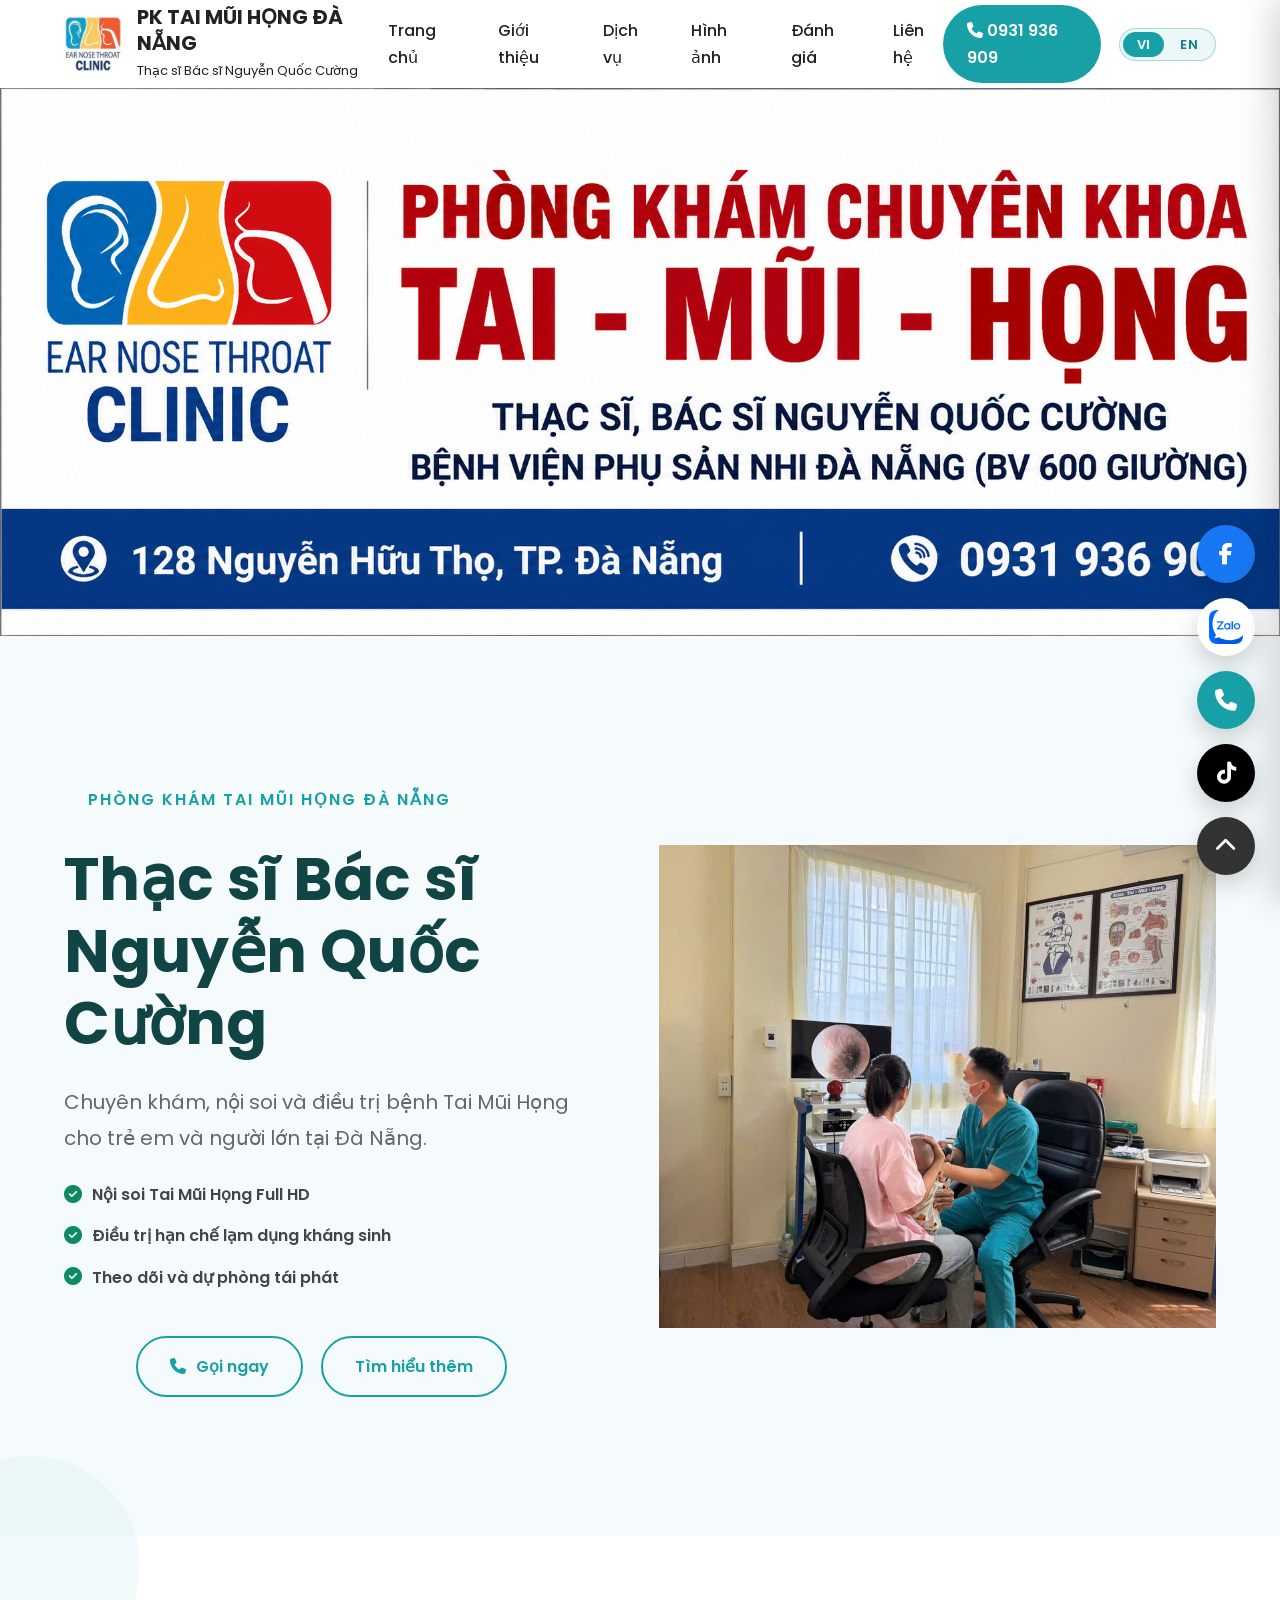
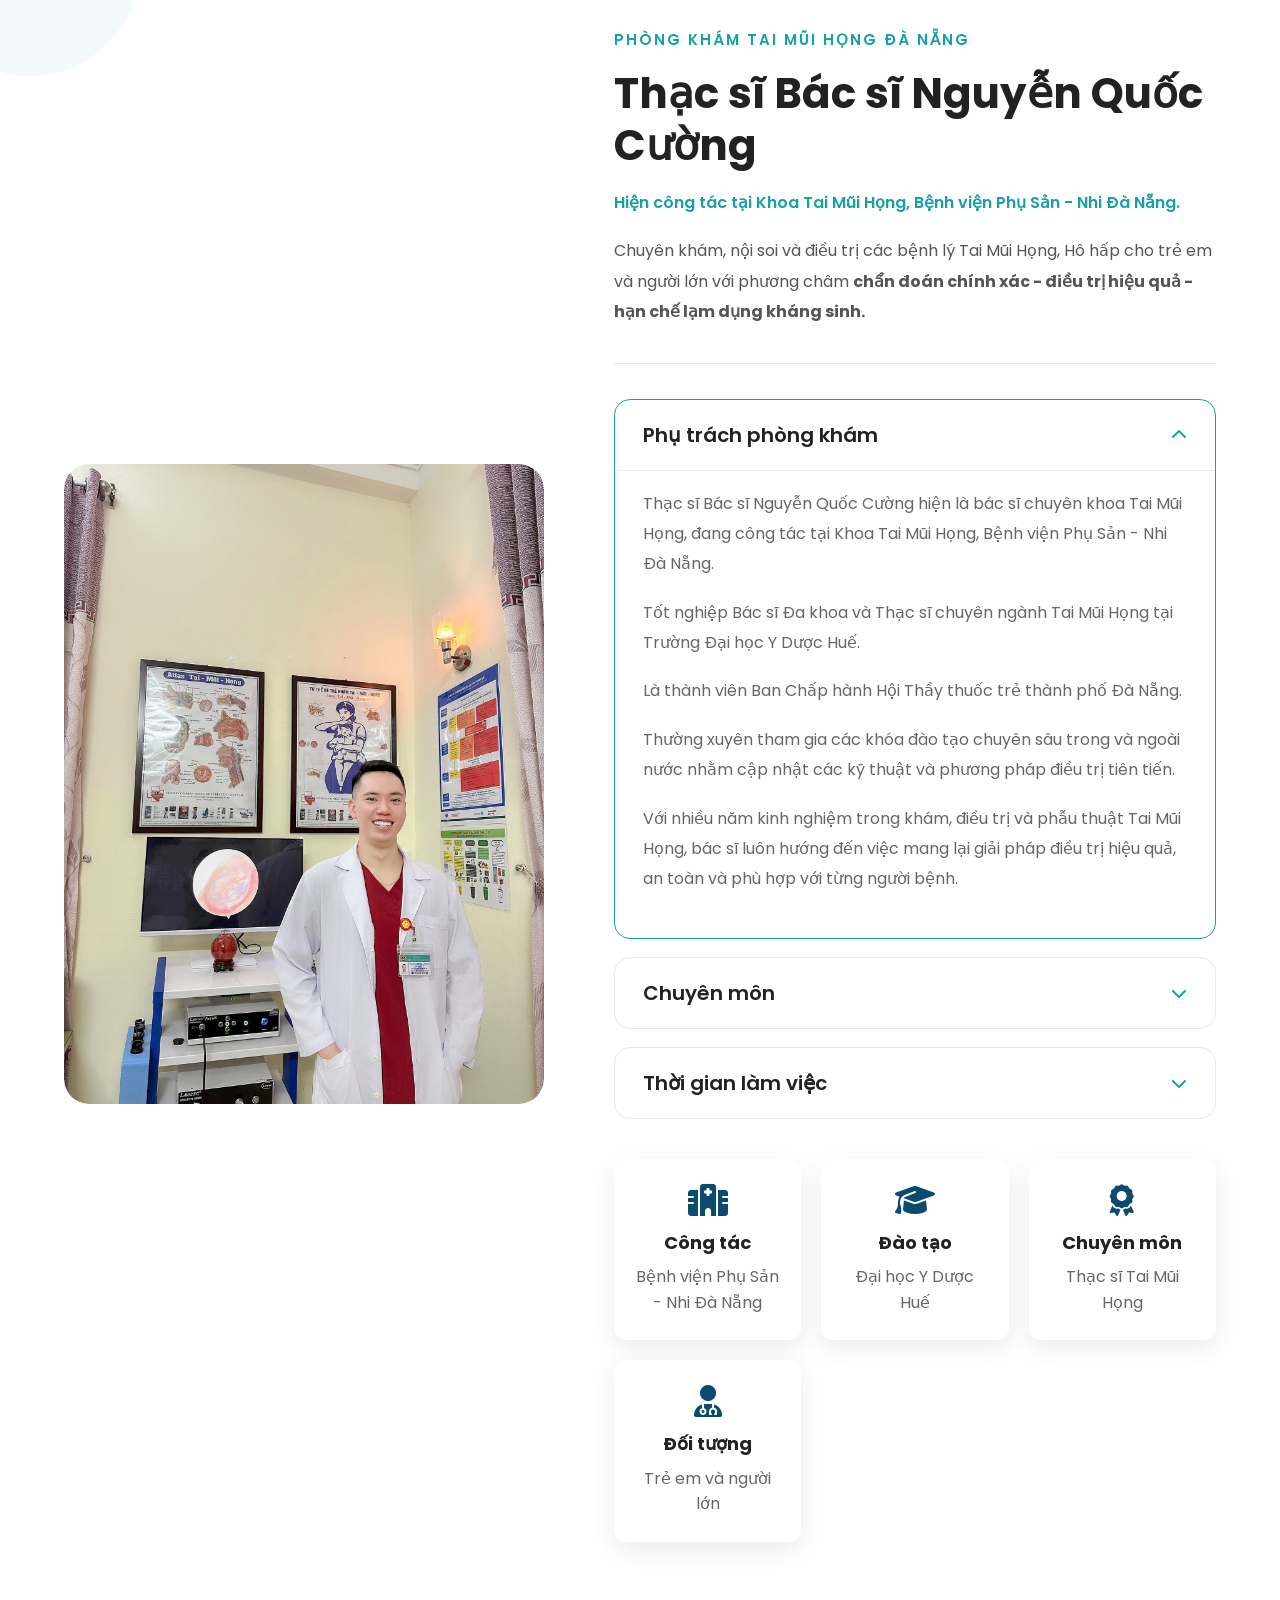
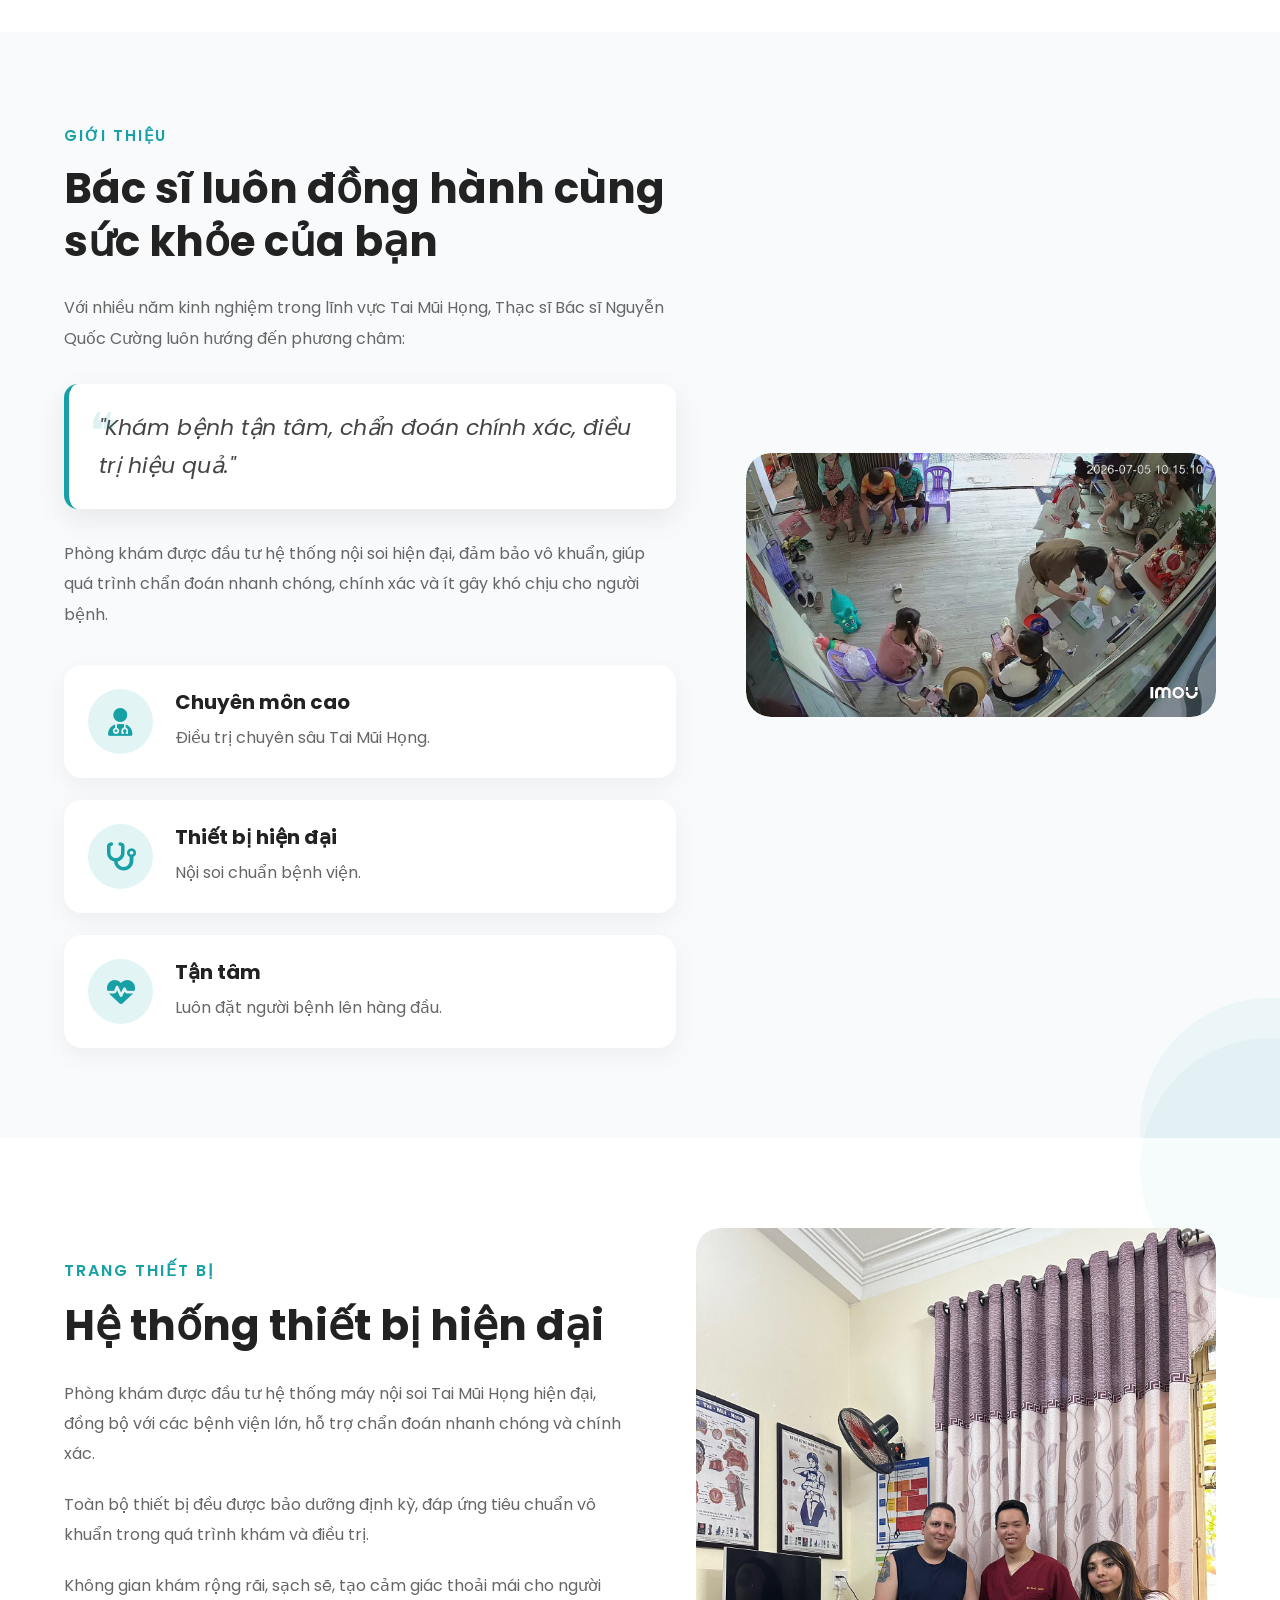
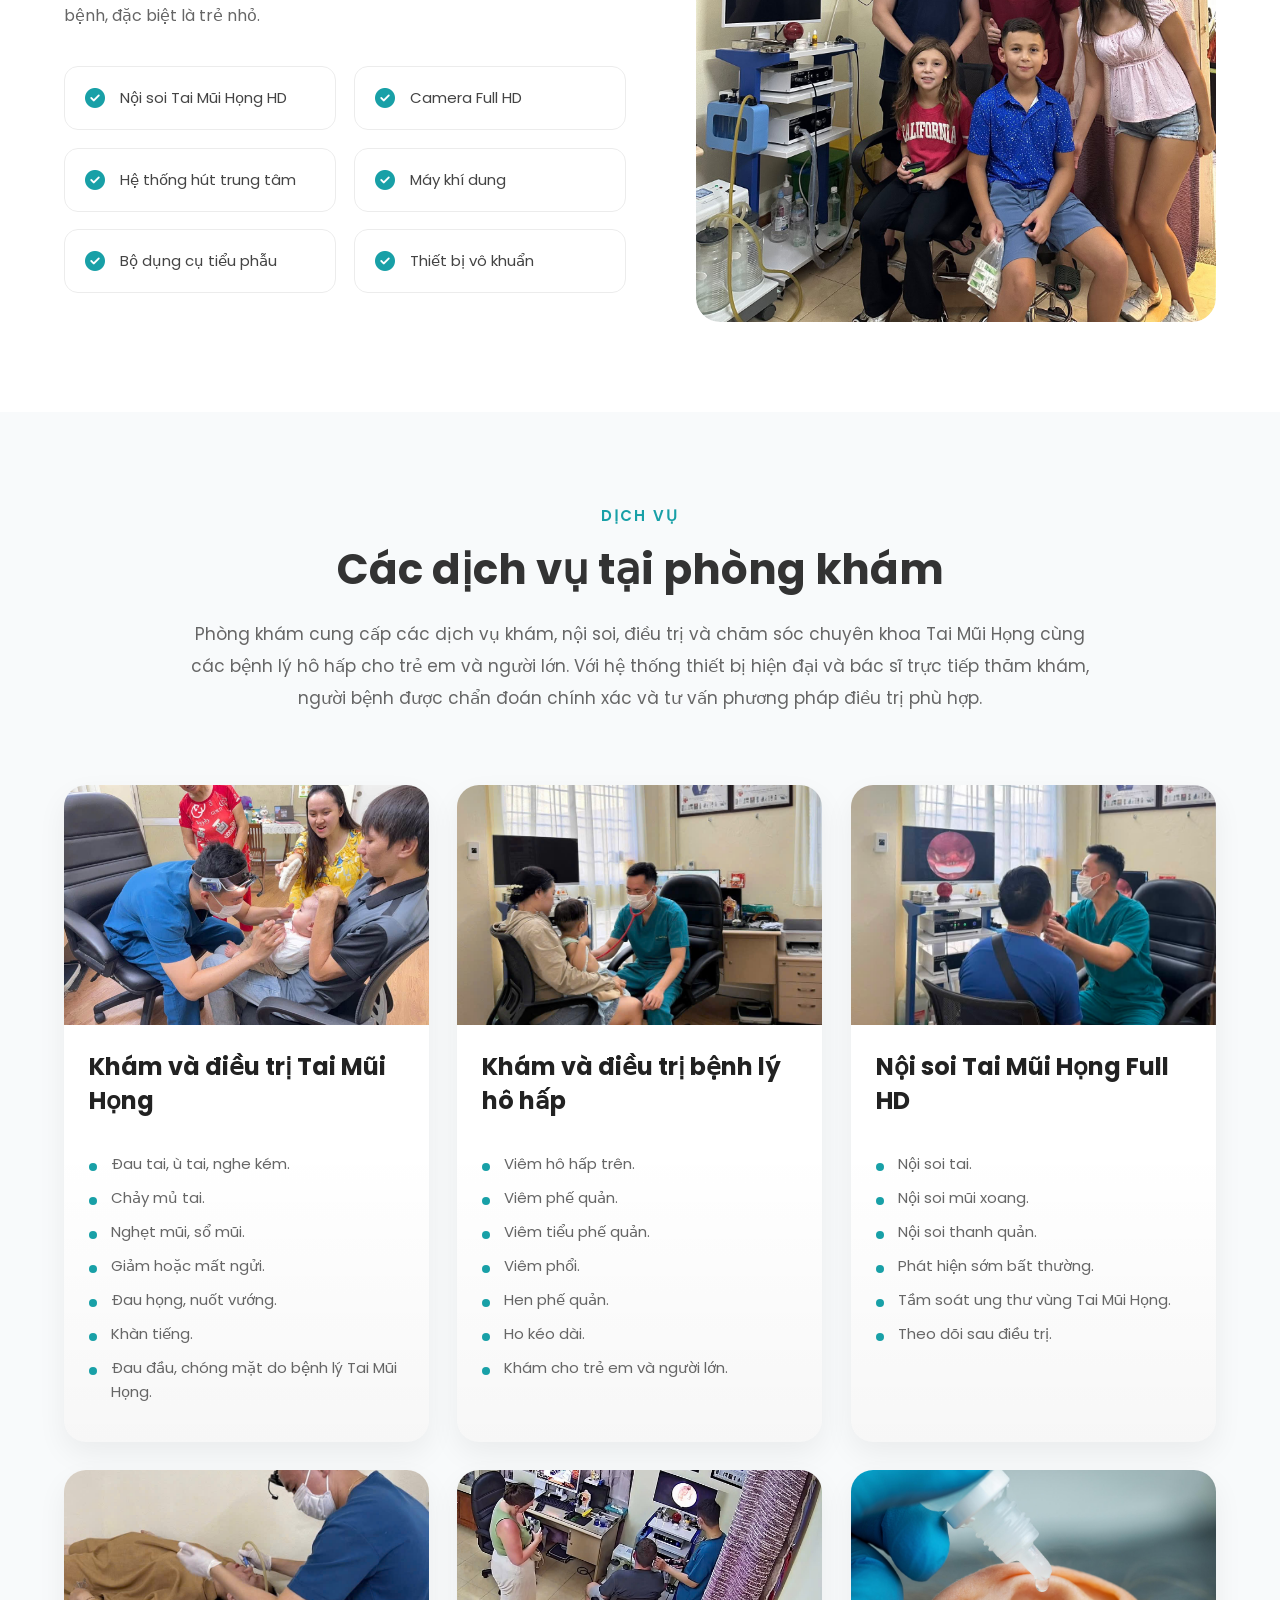
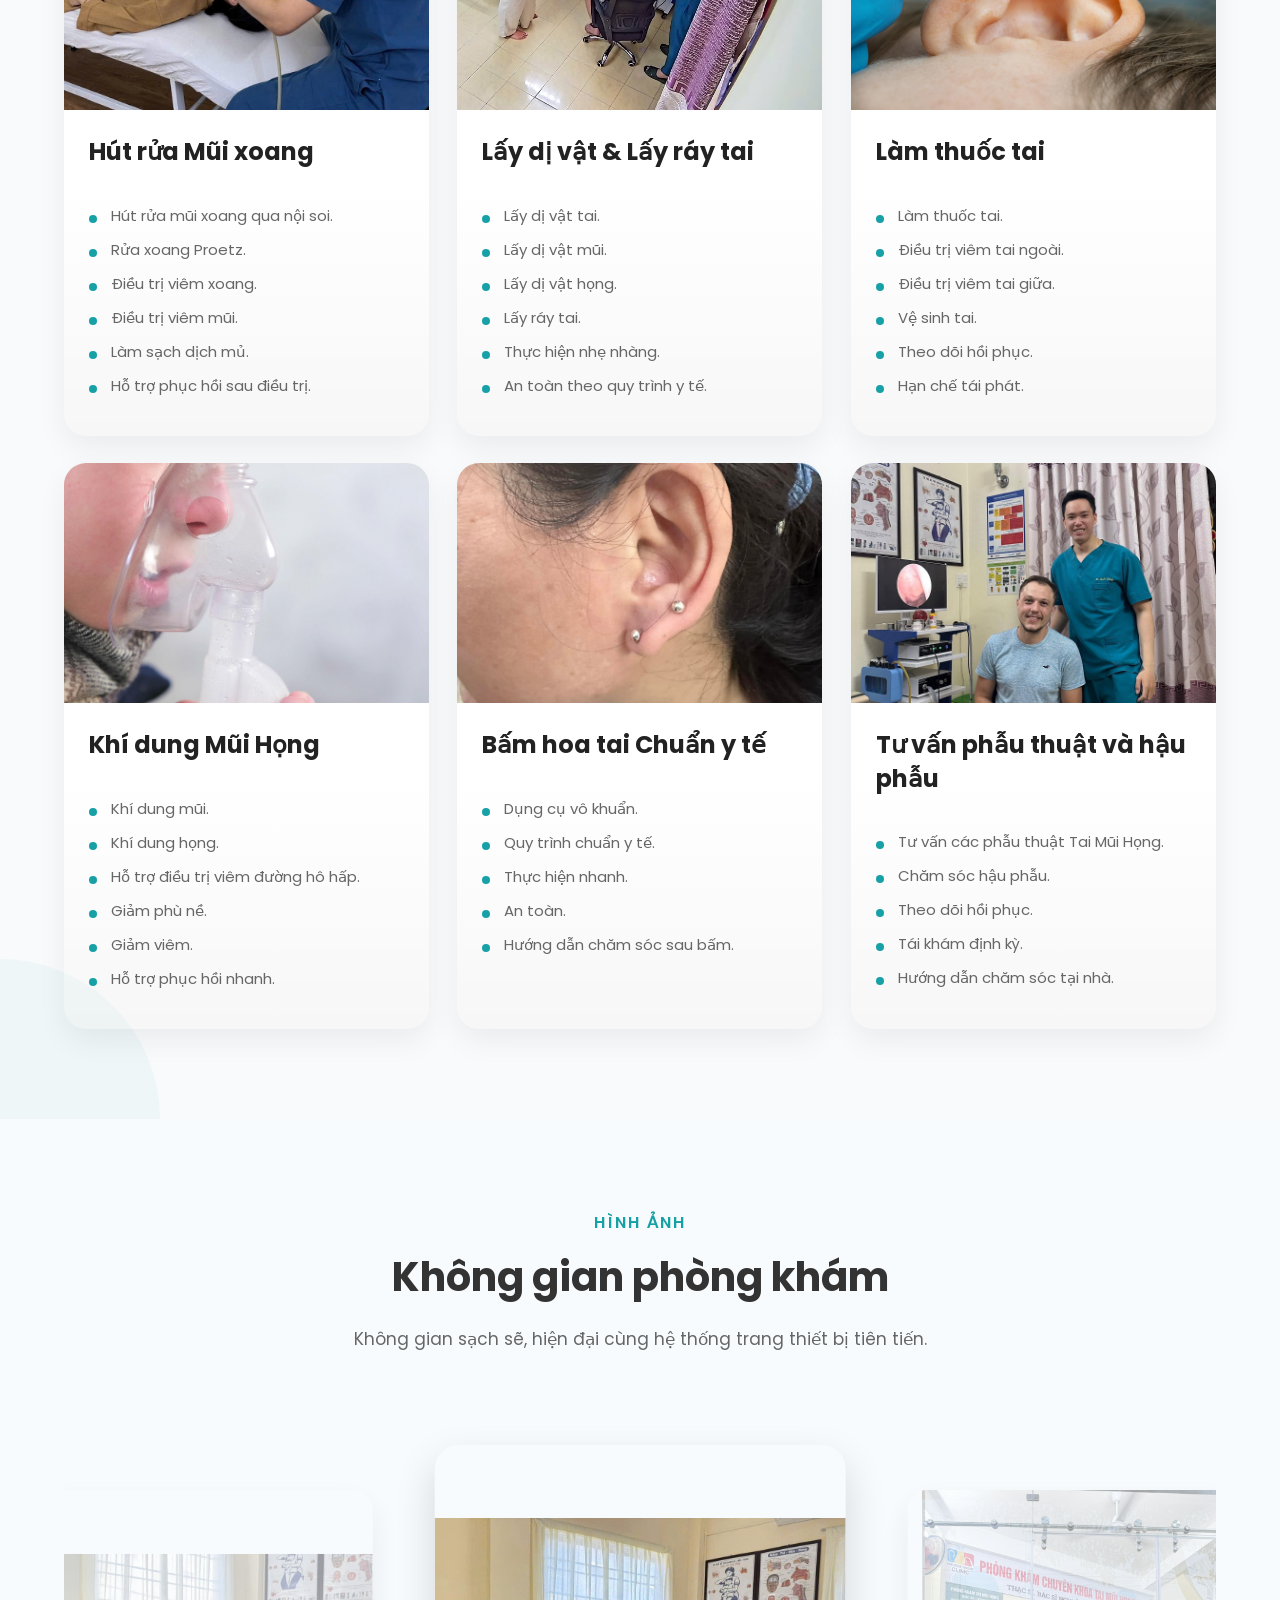
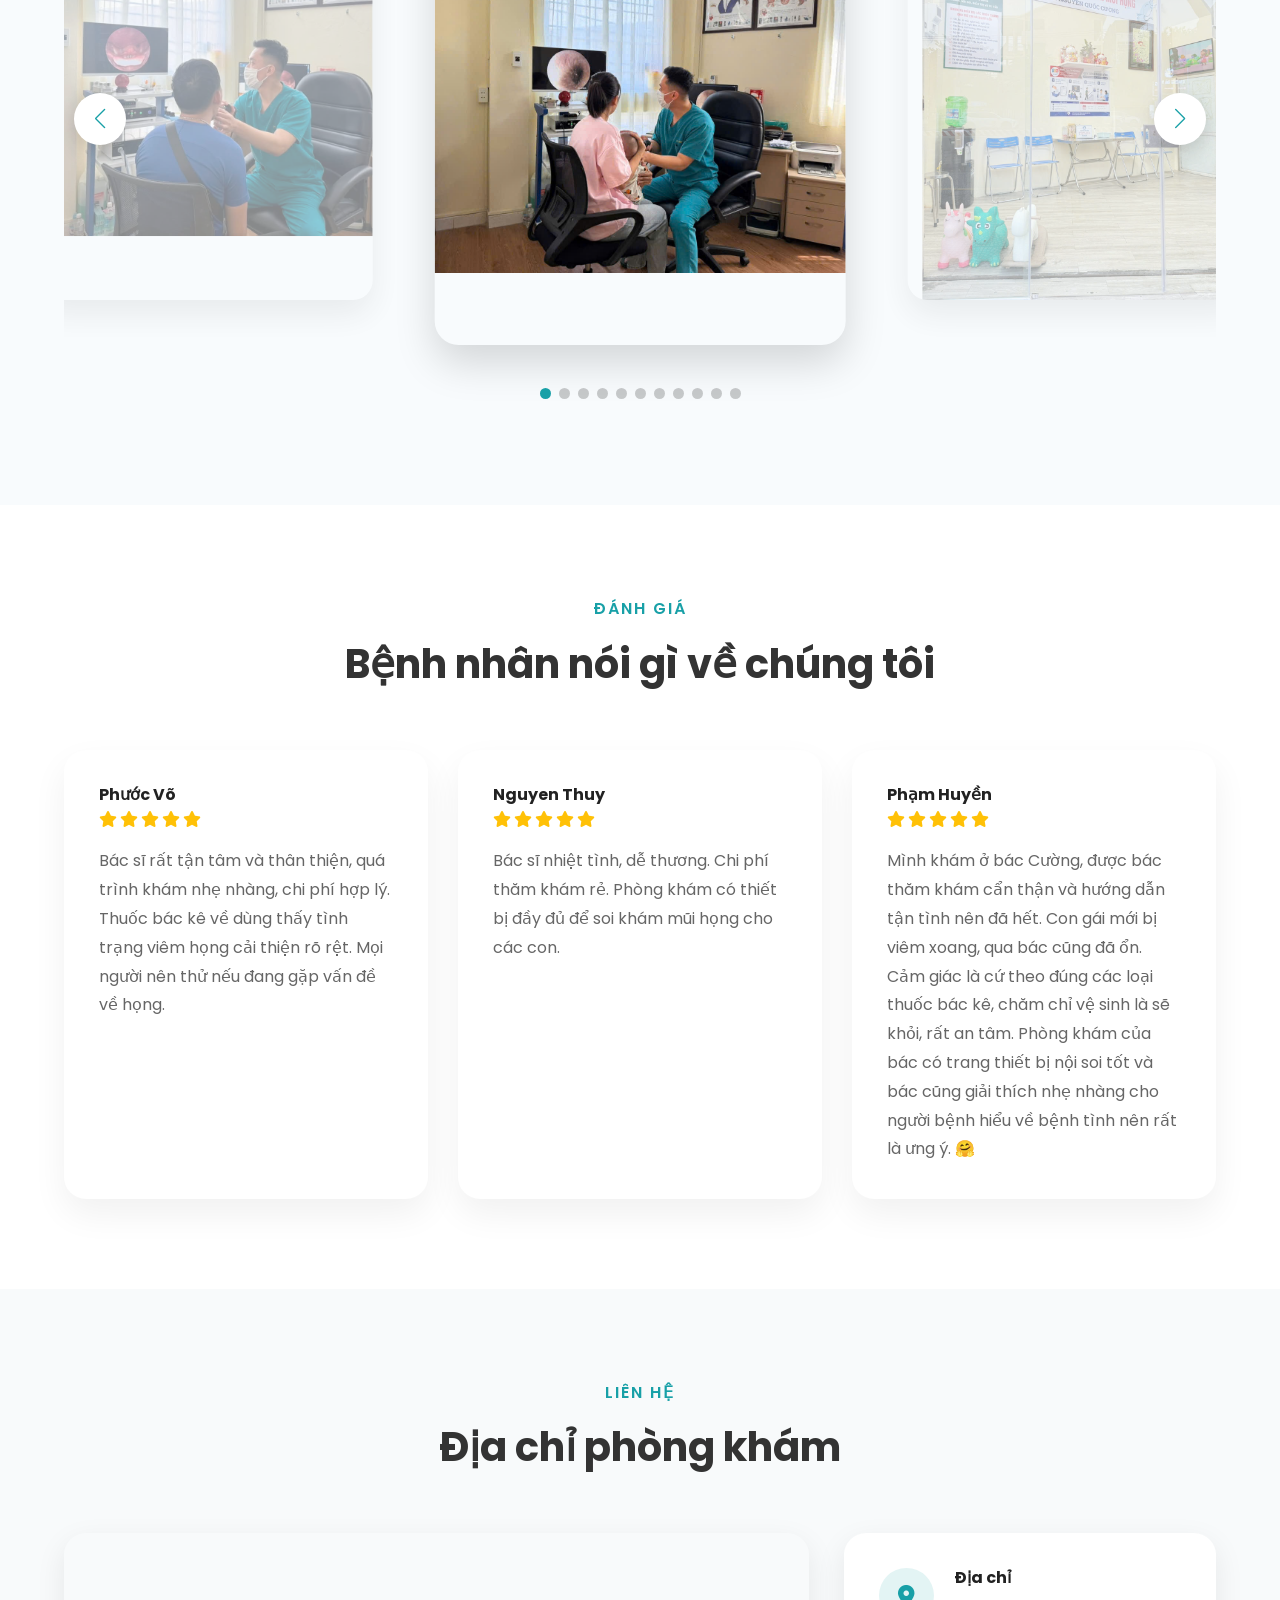
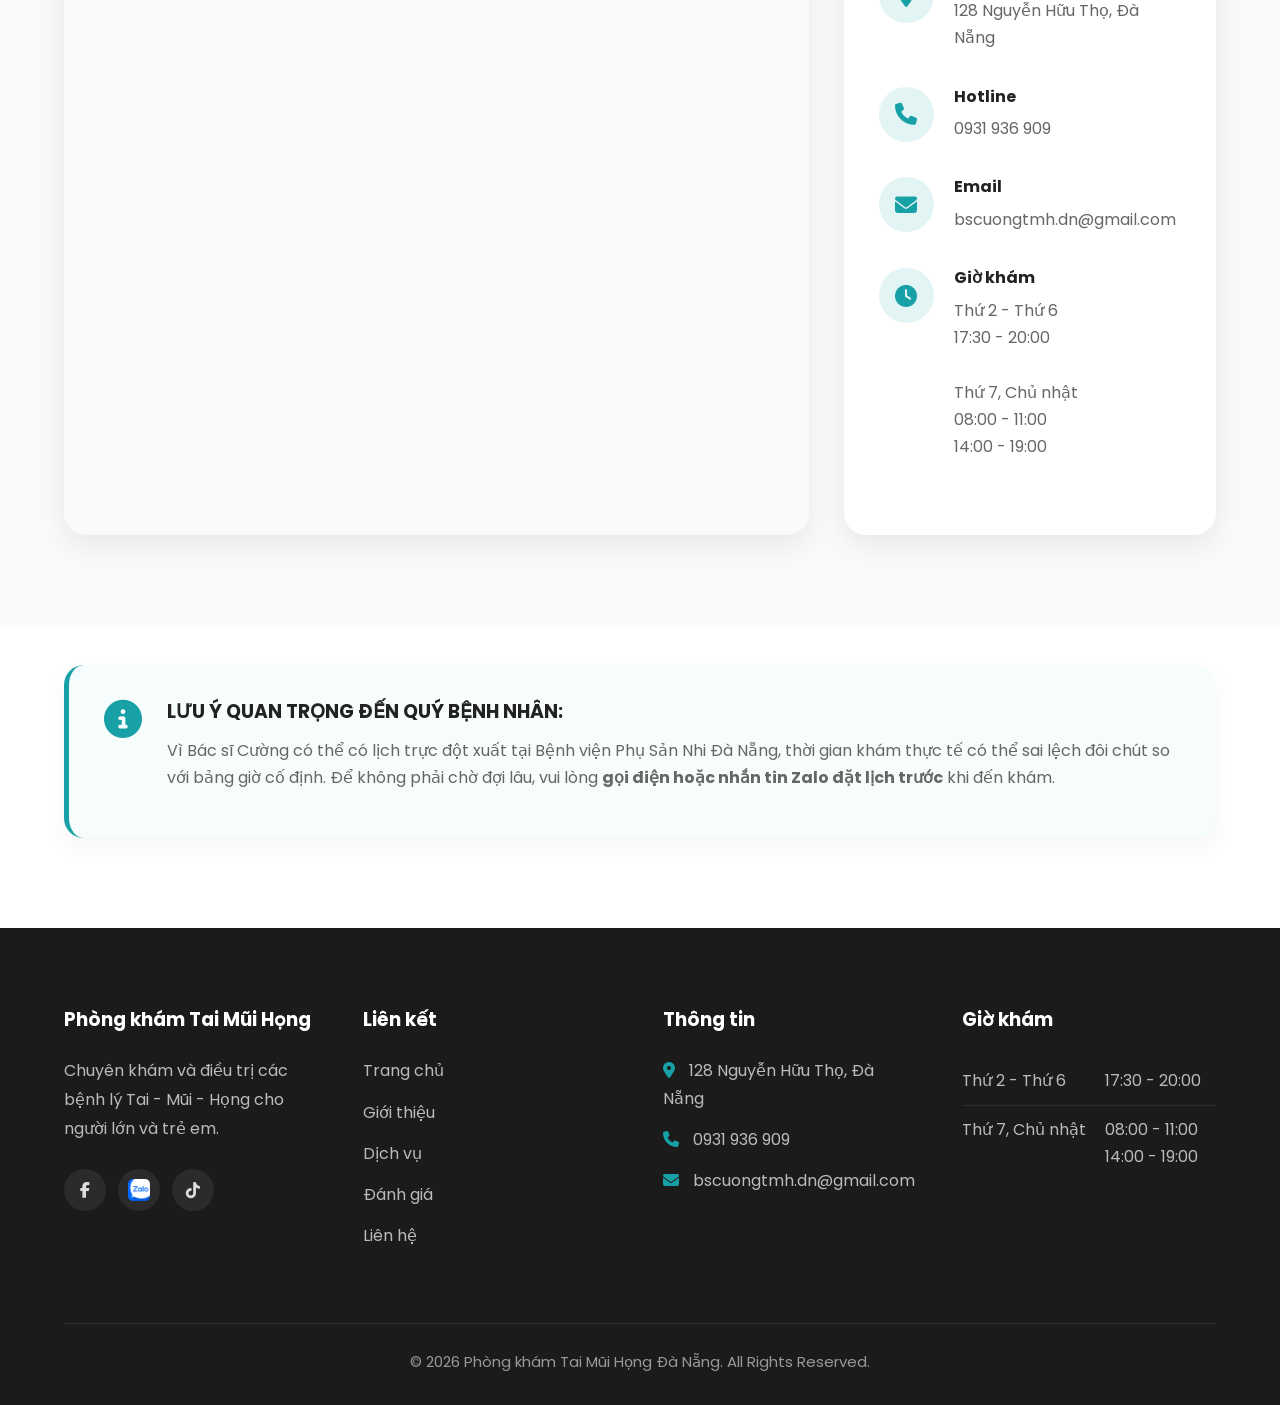
==== commit 604df8e6: "updated" ====
--- a/index.html
+++ b/index.html
@@ -5,12 +5,12 @@
 <head>
     <meta charset="utf-8" />
     <meta content="width=device-width, initial-scale=1.0" name="viewport" />
-    <title data-i18n="page.title">
+    <title>
         Thạc sĩ Bác sĩ Nguyễn Quốc Cường | Phòng khám Tai Mũi Họng Đà Nẵng
     </title>
     <meta
         content="Phòng khám Tai Mũi Họng Đà Nẵng - Thạc sĩ Bác sĩ Nguyễn Quốc Cường chuyên khám và điều trị Tai Mũi Họng cho người lớn và trẻ em."
-        data-i18n="page.desc" data-i18n-attr="content" name="description" />
+        name="description" />
     <meta content="Tai Mũi Họng Đà Nẵng, bác sĩ tai mũi họng, phòng khám tai mũi họng" name="keywords" />
     <link href="https://fonts.googleapis.com" rel="preconnect" />
     <link crossorigin="" href="https://fonts.gstatic.com" rel="preconnect" />
@@ -19,6 +19,80 @@
     <link href="https://cdnjs.cloudflare.com/ajax/libs/font-awesome/6.7.2/css/all.min.css" rel="stylesheet" />
     <link href="https://cdn.jsdelivr.net/npm/swiper@11/swiper-bundle.min.css" rel="stylesheet" />
     <link href="style.css" rel="stylesheet" />
+    <link href="https://phongkhamtaimuihongdanang.com/" rel="canonical" />
+    <link href="https://phongkhamtaimuihongdanang.com/" hreflang="vi" rel="alternate" />
+    <link href="https://phongkhamtaimuihongdanang.com/eng/" hreflang="en" rel="alternate" />
+    <link href="https://phongkhamtaimuihongdanang.com/" hreflang="x-default" rel="alternate" />
+    <meta content="website" property="og:type" />
+    <meta content="Phòng khám Tai Mũi Họng Đà Nẵng" property="og:site_name" />
+    <meta content="vi_VN" property="og:locale" />
+    <meta content="en_US" property="og:locale:alternate" />
+    <meta content="Thạc sĩ Bác sĩ Nguyễn Quốc Cường | Phòng khám Tai Mũi Họng Đà Nẵng" property="og:title" />
+    <meta
+        content="Phòng khám Tai Mũi Họng Đà Nẵng - Thạc sĩ Bác sĩ Nguyễn Quốc Cường chuyên khám và điều trị Tai Mũi Họng cho người lớn và trẻ em."
+        property="og:description" />
+    <meta content="https://phongkhamtaimuihongdanang.com/" property="og:url" />
+    <meta content="https://phongkhamtaimuihongdanang.com/images/banner.jpg" property="og:image" />
+    <meta content="summary_large_image" name="twitter:card" />
+    <meta content="Thạc sĩ Bác sĩ Nguyễn Quốc Cường | Phòng khám Tai Mũi Họng Đà Nẵng" name="twitter:title" />
+    <meta
+        content="Phòng khám Tai Mũi Họng Đà Nẵng - Thạc sĩ Bác sĩ Nguyễn Quốc Cường chuyên khám và điều trị Tai Mũi Họng cho người lớn và trẻ em."
+        name="twitter:description" />
+    <meta content="https://phongkhamtaimuihongdanang.com/images/banner.jpg" name="twitter:image" />
+    <script type="application/ld+json">{
+  "@context": "https://schema.org",
+  "@type": "MedicalClinic",
+  "name": "Phòng khám Tai Mũi Họng Đà Nẵng - ThS.BS Nguyễn Quốc Cường",
+  "url": "https://phongkhamtaimuihongdanang.com/",
+  "image": "https://phongkhamtaimuihongdanang.com/images/banner.jpg",
+  "telephone": "+84931936909",
+  "email": "bscuongtmh.dn@gmail.com",
+  "address": {
+    "@type": "PostalAddress",
+    "streetAddress": "128 Nguyễn Hữu Thọ",
+    "addressLocality": "Đà Nẵng",
+    "addressCountry": "VN"
+  },
+  "medicalSpecialty": "Otolaryngologic",
+  "openingHoursSpecification": [
+    {
+      "@type": "OpeningHoursSpecification",
+      "dayOfWeek": [
+        "Monday",
+        "Tuesday",
+        "Wednesday",
+        "Thursday",
+        "Friday"
+      ],
+      "opens": "17:30",
+      "closes": "20:00"
+    },
+    {
+      "@type": "OpeningHoursSpecification",
+      "dayOfWeek": [
+        "Saturday",
+        "Sunday"
+      ],
+      "opens": "08:00",
+      "closes": "11:00"
+    },
+    {
+      "@type": "OpeningHoursSpecification",
+      "dayOfWeek": [
+        "Saturday",
+        "Sunday"
+      ],
+      "opens": "14:00",
+      "closes": "19:00"
+    }
+  ],
+  "physician": {
+    "@type": "Physician",
+    "name": "ThS.BS Nguyễn Quốc Cường",
+    "medicalSpecialty": "Otolaryngologic"
+  }
+}</script>
+    <meta content="index, follow" name="robots" />
 </head>
 
 <body>
@@ -28,10 +102,10 @@
             <div class="logo">
                 <img alt="Logo" src="images/logo.png" />
                 <div class="logo-text">
-                    <h2 data-i18n="logo.title">
+                    <h2>
                         PK TAI MŨI HỌNG ĐÀ NẴNG
                     </h2>
-                    <span data-i18n="logo.subtitle">
+                    <span>
                         Thạc sĩ Bác sĩ Nguyễn Quốc Cường
                     </span>
                 </div>
@@ -39,32 +113,32 @@
             <nav>
                 <ul>
                     <li>
-                        <a class="active" data-i18n="nav.home" href="#home">
+                        <a class="active" href="#home">
                             Trang chủ
                         </a>
                     </li>
                     <li>
-                        <a data-i18n="nav.about" href="#about">
+                        <a href="#about">
                             Giới thiệu
                         </a>
                     </li>
                     <li>
-                        <a data-i18n="nav.services" href="#services">
+                        <a href="#services">
                             Dịch vụ
                         </a>
                     </li>
-                    <!-- <li>
-<a data-i18n="nav.gallery" href="#gallery">
+                    <li>
+                        <a href="#gallery">
                             Hình ảnh
                         </a>
-</li> -->
+                    </li>
                     <li>
-                        <a data-i18n="nav.reviews" href="#reviews">
+                        <a href="#reviews">
                             Đánh giá
                         </a>
                     </li>
                     <li>
-                        <a data-i18n="nav.contact" href="#contact">
+                        <a href="#contact">
                             Liên hệ
                         </a>
                     </li>
@@ -77,11 +151,8 @@
                     0931 936 909
 
                 </a>
-                <div class="lang-toggle" role="group" aria-label="Chọn ngôn ngữ / Language">
-                    <button data-lang-option="vi" type="button">VI</button>
-                    <button data-lang-option="en" type="button">EN</button>
-                </div>
-                <button id="mobileMenu">
+                <div class="lang-switch"><a class="active" href="./">VI</a><a href="eng/">EN</a></div><button
+                    id="mobileMenu">
                     <i class="fa-solid fa-bars"></i>
                 </button>
             </div>
@@ -89,48 +160,48 @@
     </header>
     <!-- ================= TOP BANNER ================= -->
     <section class="top-banner">
-        <img alt="Banner phòng khám" data-i18n="topbanner.alt" data-i18n-attr="alt" src="images/banner.jpg" />
+        <img alt="Banner phòng khám" src="images/banner.jpg" />
     </section>
     <!-- ================= HERO ================= -->
     <section class="hero" id="home">
         <div class="container hero-wrapper">
             <div class="hero-left">
-                <span class="hero-subtitle" data-i18n="hero.subtitle">
+                <span class="hero-subtitle">
 
                     PHÒNG KHÁM TAI MŨI HỌNG ĐÀ NẴNG
 
                 </span>
-                <h1 data-i18n="hero.title">
+                <h1>
 
                     Thạc sĩ Bác sĩ
                     <br />
                     Nguyễn Quốc Cường
 
                 </h1>
-                <p class="hero-description" data-i18n="hero.desc">
+                <p class="hero-description">
                     Chuyên khám, nội soi và điều trị bệnh Tai Mũi Họng
                     cho trẻ em và người lớn tại Đà Nẵng.
                 </p>
                 <div class="hero-highlights">
-                    <div data-i18n="hero.highlight.0">
+                    <div>
                         <i class="fa-solid fa-circle-check"></i>
                         Nội soi Tai Mũi Họng Full HD
                     </div>
-                    <div data-i18n="hero.highlight.1">
+                    <div>
                         <i class="fa-solid fa-circle-check"></i>
                         Điều trị hạn chế lạm dụng kháng sinh
                     </div>
-                    <div data-i18n="hero.highlight.2">
+                    <div>
                         <i class="fa-solid fa-circle-check"></i>
                         Theo dõi và dự phòng tái phát
                     </div>
                 </div>
                 <div class="hero-buttons">
-                    <a class="btn btn-outline-dark" data-i18n="hero.btn.call" href="tel:0931936909">
+                    <a class="btn btn-outline-dark" href="tel:0931936909">
                         <i class="fa-solid fa-phone"></i>
                         Gọi ngay
                     </a>
-                    <a class="btn btn-outline-dark" data-i18n="hero.btn.learn" href="#about">
+                    <a class="btn btn-outline-dark" href="#about">
 
                         Tìm hiểu thêm
 
@@ -138,7 +209,8 @@
                 </div>
             </div>
             <div class="hero-right">
-                <img src="images/doctor-2.jpg" />
+                <img alt="Thạc sĩ Bác sĩ Nguyễn Quốc Cường - Phòng khám Tai Mũi Họng Đà Nẵng"
+                    src="images/doctor-2.jpg" />
             </div>
         </div>
     </section>
@@ -152,28 +224,27 @@
                 <div class="about-wrapper">
                     <!-- Hình bên trái -->
                     <div class="about-image reveal">
-                        <img alt="Bác sĩ Nguyễn Quốc Cường" data-i18n="about.img.alt" data-i18n-attr="alt"
-                            src="images/doctor-1.jpg" />
+                        <img alt="Bác sĩ Nguyễn Quốc Cường" src="images/doctor-1.jpg" />
                     </div>
                     <!-- Nội dung -->
                     <div class="about-content reveal">
-                        <span class="section-subtitle" data-i18n="about.subtitle">
+                        <span class="section-subtitle">
 
                             PHÒNG KHÁM TAI MŨI HỌNG ĐÀ NẴNG
 
                         </span>
-                        <h2 data-i18n="about.title">
+                        <h2>
 
                             Thạc sĩ Bác sĩ Nguyễn Quốc Cường
 
                         </h2>
-                        <p class="doctor-position" data-i18n="about.position">
+                        <p class="doctor-position">
 
                             Hiện công tác tại Khoa Tai Mũi Họng,
                             Bệnh viện Phụ Sản - Nhi Đà Nẵng.
 
                         </p>
-                        <p class="doctor-highlight" data-i18n="about.highlight">
+                        <p class="doctor-highlight">
 
                             Chuyên khám, nội soi và điều trị các bệnh lý
                             Tai Mũi Họng, Hô hấp cho trẻ em và người lớn với phương châm
@@ -185,14 +256,14 @@
                             <!-- Item -->
                             <div class="accordion-item active">
                                 <div class="accordion-header">
-                                    <h4 data-i18n="about.acc.director.title">
+                                    <h4>
 
                                         Phụ trách phòng khám
 
                                     </h4>
                                     <i class="fa-solid fa-chevron-down"></i>
                                 </div>
-                                <div class="accordion-body" data-i18n="about.acc.director.body">
+                                <div class="accordion-body">
                                     <p>
                                         Thạc sĩ Bác sĩ Nguyễn Quốc Cường hiện là bác sĩ chuyên khoa Tai Mũi Họng,
                                         đang công tác tại Khoa Tai Mũi Họng,
@@ -223,7 +294,7 @@
                             <!-- Item -->
                             <div class="accordion-item">
                                 <div class="accordion-header">
-                                    <h4 data-i18n="about.acc.expertise.title">
+                                    <h4>
 
                                         Chuyên môn
 
@@ -232,36 +303,28 @@
                                 </div>
                                 <div class="accordion-body">
                                     <ul>
-                                        <li data-i18n="about.acc.expertise.li.0">Khám và điều trị bệnh Tai Mũi Họng, Hô
-                                            hấp cho trẻ em và người lớn.</li>
-                                        <li data-i18n="about.acc.expertise.li.1">Nội soi Tai - Mũi - Họng bằng hệ thống
-                                            Full HD.</li>
-                                        <li data-i18n="about.acc.expertise.li.2">Phát hiện sớm các bất thường và ung thư
-                                            vùng Tai Mũi Họng.</li>
-                                        <li data-i18n="about.acc.expertise.li.3">Điều trị viêm tai giữa, viêm xoang,
-                                            viêm mũi dị ứng.</li>
-                                        <li data-i18n="about.acc.expertise.li.4">Điều trị viêm amidan, viêm VA và các
-                                            bệnh lý họng.</li>
-                                        <li data-i18n="about.acc.expertise.li.5">Điều trị chóng mặt, ù tai, nghe kém.
-                                        </li>
-                                        <li data-i18n="about.acc.expertise.li.6">Tư vấn và theo dõi trước - sau phẫu
-                                            thuật Tai Mũi Họng.</li>
-                                        <li data-i18n="about.acc.expertise.li.7">Lấy dị vật Tai Mũi Họng và làm thuốc
-                                            tai.</li>
+                                        <li>Khám và điều trị bệnh Tai Mũi Họng, Hô hấp cho trẻ em và người lớn.</li>
+                                        <li>Nội soi Tai - Mũi - Họng bằng hệ thống Full HD.</li>
+                                        <li>Phát hiện sớm các bất thường và ung thư vùng Tai Mũi Họng.</li>
+                                        <li>Điều trị viêm tai giữa, viêm xoang, viêm mũi dị ứng.</li>
+                                        <li>Điều trị viêm amidan, viêm VA và các bệnh lý họng.</li>
+                                        <li>Điều trị chóng mặt, ù tai, nghe kém.</li>
+                                        <li>Tư vấn và theo dõi trước - sau phẫu thuật Tai Mũi Họng.</li>
+                                        <li>Lấy dị vật Tai Mũi Họng và làm thuốc tai.</li>
                                     </ul>
                                 </div>
                             </div>
                             <!-- Item -->
                             <div class="accordion-item">
                                 <div class="accordion-header">
-                                    <h4 data-i18n="about.acc.hours.title">
+                                    <h4>
 
                                         Thời gian làm việc
 
                                     </h4>
                                     <i class="fa-solid fa-chevron-down"></i>
                                 </div>
-                                <div class="accordion-body" data-i18n="about.acc.hours.body">
+                                <div class="accordion-body">
                                     <p><strong>Thứ 2 - Thứ 6</strong></p>
                                     <p>17:30 - 20:00</p>
                                     <hr />
@@ -274,23 +337,23 @@
                         <div class="doctor-info-grid">
                             <div class="info-card">
                                 <i class="fa-solid fa-hospital"></i>
-                                <h5 data-i18n="about.info.work.title">Công tác</h5>
-                                <p data-i18n="about.info.work.value">Bệnh viện Phụ Sản - Nhi Đà Nẵng</p>
+                                <h5>Công tác</h5>
+                                <p>Bệnh viện Phụ Sản - Nhi Đà Nẵng</p>
                             </div>
                             <div class="info-card">
                                 <i class="fa-solid fa-graduation-cap"></i>
-                                <h5 data-i18n="about.info.edu.title">Đào tạo</h5>
-                                <p data-i18n="about.info.edu.value">Đại học Y Dược Huế</p>
+                                <h5>Đào tạo</h5>
+                                <p>Đại học Y Dược Huế</p>
                             </div>
                             <div class="info-card">
                                 <i class="fa-solid fa-award"></i>
-                                <h5 data-i18n="about.info.expertise.title">Chuyên môn</h5>
-                                <p data-i18n="about.info.expertise.value">Thạc sĩ Tai Mũi Họng</p>
+                                <h5>Chuyên môn</h5>
+                                <p>Thạc sĩ Tai Mũi Họng</p>
                             </div>
                             <div class="info-card">
                                 <i class="fa-solid fa-user-doctor"></i>
-                                <h5 data-i18n="about.info.audience.title">Đối tượng</h5>
-                                <p data-i18n="about.info.audience.value">Trẻ em và người lớn</p>
+                                <h5>Đối tượng</h5>
+                                <p>Trẻ em và người lớn</p>
                             </div>
                         </div>
                     </div>
@@ -304,17 +367,17 @@
             <div class="container">
                 <div class="doctor-wrapper">
                     <div class="doctor-content reveal">
-                        <span class="section-subtitle" data-i18n="doctorintro.subtitle">
+                        <span class="section-subtitle">
 
                             GIỚI THIỆU
 
                         </span>
-                        <h2 data-i18n="doctorintro.title">
+                        <h2>
 
                             Bác sĩ luôn đồng hành cùng sức khỏe của bạn
 
                         </h2>
-                        <p data-i18n="doctorintro.p1">
+                        <p>
 
                             Với nhiều năm kinh nghiệm trong lĩnh vực
                             Tai Mũi Họng,
@@ -322,14 +385,14 @@
                             luôn hướng đến phương châm:
 
                         </p>
-                        <blockquote data-i18n="doctorintro.quote">
+                        <blockquote>
 
                             "Khám bệnh tận tâm,
                             chẩn đoán chính xác,
                             điều trị hiệu quả."
 
                         </blockquote>
-                        <p data-i18n="doctorintro.p2">
+                        <p>
 
                             Phòng khám được đầu tư hệ thống
                             nội soi hiện đại,
@@ -343,12 +406,12 @@
                             <div class="feature">
                                 <i class="fa-solid fa-user-doctor"></i>
                                 <div>
-                                    <h5 data-i18n="doctorintro.feature.expert.title">
+                                    <h5>
 
                                         Chuyên môn cao
 
                                     </h5>
-                                    <p data-i18n="doctorintro.feature.expert.desc">
+                                    <p>
 
                                         Điều trị chuyên sâu
                                         Tai Mũi Họng.
@@ -359,12 +422,12 @@
                             <div class="feature">
                                 <i class="fa-solid fa-stethoscope"></i>
                                 <div>
-                                    <h5 data-i18n="doctorintro.feature.equip.title">
+                                    <h5>
 
                                         Thiết bị hiện đại
 
                                     </h5>
-                                    <p data-i18n="doctorintro.feature.equip.desc">
+                                    <p>
 
                                         Nội soi chuẩn bệnh viện.
 
@@ -374,12 +437,12 @@
                             <div class="feature">
                                 <i class="fa-solid fa-heart-pulse"></i>
                                 <div>
-                                    <h5 data-i18n="doctorintro.feature.devoted.title">
+                                    <h5>
 
                                         Tận tâm
 
                                     </h5>
-                                    <p data-i18n="doctorintro.feature.devoted.desc">
+                                    <p>
 
                                         Luôn đặt người bệnh
                                         lên hàng đầu.
@@ -390,8 +453,7 @@
                         </div>
                     </div>
                     <div class="doctor-image reveal">
-                        <img alt="Khám Tai Mũi Họng" data-i18n="doctorintro.img.alt" data-i18n-attr="alt"
-                            src="images/2aoboqk9qmyn9p2c7waktem7yg8czk85xqlp1bzc4.jpg" />
+                        <img alt="Khám Tai Mũi Họng" src="images/2aoboqk9qmyn9p2c7waktem7yg8czk85xqlp1bzc4.jpg" />
                     </div>
                 </div>
             </div>
@@ -403,27 +465,27 @@
             <div class="container">
                 <div class="equipment-wrapper">
                     <div class="equipment-content reveal">
-                        <span class="section-subtitle" data-i18n="equip.subtitle">
+                        <span class="section-subtitle">
                             TRANG THIẾT BỊ
                         </span>
-                        <h2 data-i18n="equip.title">
+                        <h2>
                             Hệ thống thiết bị hiện đại
                         </h2>
-                        <p data-i18n="equip.p.0">
+                        <p>
 
                             Phòng khám được đầu tư hệ thống máy nội soi Tai Mũi Họng
                             hiện đại, đồng bộ với các bệnh viện lớn, hỗ trợ chẩn đoán
                             nhanh chóng và chính xác.
 
                         </p>
-                        <p data-i18n="equip.p.1">
+                        <p>
 
                             Toàn bộ thiết bị đều được bảo dưỡng định kỳ,
                             đáp ứng tiêu chuẩn vô khuẩn trong quá trình khám
                             và điều trị.
 
                         </p>
-                        <p data-i18n="equip.p.2">
+                        <p>
 
                             Không gian khám rộng rãi, sạch sẽ,
                             tạo cảm giác thoải mái cho người bệnh,
@@ -431,35 +493,34 @@
 
                         </p>
                         <div class="equipment-list">
-                            <div class="equipment-item" data-i18n="equip.item.0">
+                            <div class="equipment-item">
                                 <i class="fa-solid fa-circle-check"></i>
                                 Nội soi Tai Mũi Họng HD
                             </div>
-                            <div class="equipment-item" data-i18n="equip.item.1">
+                            <div class="equipment-item">
                                 <i class="fa-solid fa-circle-check"></i>
                                 Camera Full HD
                             </div>
-                            <div class="equipment-item" data-i18n="equip.item.2">
+                            <div class="equipment-item">
                                 <i class="fa-solid fa-circle-check"></i>
                                 Hệ thống hút trung tâm
                             </div>
-                            <div class="equipment-item" data-i18n="equip.item.3">
+                            <div class="equipment-item">
                                 <i class="fa-solid fa-circle-check"></i>
                                 Máy khí dung
                             </div>
-                            <div class="equipment-item" data-i18n="equip.item.4">
+                            <div class="equipment-item">
                                 <i class="fa-solid fa-circle-check"></i>
                                 Bộ dụng cụ tiểu phẫu
                             </div>
-                            <div class="equipment-item" data-i18n="equip.item.5">
+                            <div class="equipment-item">
                                 <i class="fa-solid fa-circle-check"></i>
                                 Thiết bị vô khuẩn
                             </div>
                         </div>
                     </div>
                     <div class="equipment-image reveal">
-                        <img alt="Trang thiết bị" data-i18n="equip.img.alt" data-i18n-attr="alt"
-                            src="images/equipment.jpg" />
+                        <img alt="Trang thiết bị" src="images/equipment.jpg" />
                     </div>
                 </div>
             </div>
@@ -470,15 +531,15 @@
         <section class="section services-section" id="services">
             <div class="container">
                 <div class="section-title">
-                    <span data-i18n="services.subtitle">
+                    <span>
                         DỊCH VỤ
                     </span>
-                    <h2 data-i18n="services.title">
+                    <h2>
 
                         Các dịch vụ tại phòng khám
 
                     </h2>
-                    <p class="section-description" data-i18n="services.desc">
+                    <p class="section-description">
 
                         Phòng khám cung cấp các dịch vụ khám, nội soi, điều trị và chăm sóc chuyên khoa
                         Tai Mũi Họng cùng các bệnh lý hô hấp cho trẻ em và người lớn.
@@ -489,155 +550,152 @@
                 </div>
                 <div class="service-grid">
                     <div class="service-card reveal">
-                        <img alt="Khám Tai Mũi Họng" data-i18n="svc.0.img.alt" data-i18n-attr="alt"
-                            src="images/tmh.jpg" />
-                        <h3 data-i18n="svc.0.title">
+                        <img alt="Khám Tai Mũi Họng" src="images/tmh.jpg" />
+                        <h3>
                             Khám và điều trị
                             Tai Mũi Họng
                         </h3>
                         <ul>
-                            <li data-i18n="svc.0.li.0">Đau tai, ù tai, nghe kém.</li>
-                            <li data-i18n="svc.0.li.1">Chảy mủ tai.</li>
-                            <li data-i18n="svc.0.li.2">Nghẹt mũi, sổ mũi.</li>
-                            <li data-i18n="svc.0.li.3">Giảm hoặc mất ngửi.</li>
-                            <li data-i18n="svc.0.li.4">Đau họng, nuốt vướng.</li>
-                            <li data-i18n="svc.0.li.5">Khàn tiếng.</li>
-                            <li data-i18n="svc.0.li.6">Đau đầu, chóng mặt do bệnh lý Tai Mũi Họng.</li>
+                            <li>Đau tai, ù tai, nghe kém.</li>
+                            <li>Chảy mủ tai.</li>
+                            <li>Nghẹt mũi, sổ mũi.</li>
+                            <li>Giảm hoặc mất ngửi.</li>
+                            <li>Đau họng, nuốt vướng.</li>
+                            <li>Khàn tiếng.</li>
+                            <li>Đau đầu, chóng mặt do bệnh lý Tai Mũi Họng.</li>
                         </ul>
                     </div>
                     <div class="service-card reveal">
-                        <img alt="Khám bệnh hô hấp" data-i18n="svc.1.img.alt" data-i18n-attr="alt"
-                            src="images/khamhohap.jfif" />
-                        <h3 data-i18n="svc.1.title">
+                        <img alt="Khám bệnh hô hấp" src="images/khamhohap.jfif" />
+                        <h3>
                             Khám và điều trị
                             bệnh lý hô hấp
                         </h3>
                         <ul>
-                            <li data-i18n="svc.1.li.0">Viêm hô hấp trên.</li>
-                            <li data-i18n="svc.1.li.1">Viêm phế quản.</li>
-                            <li data-i18n="svc.1.li.2">Viêm tiểu phế quản.</li>
-                            <li data-i18n="svc.1.li.3">Viêm phổi.</li>
-                            <li data-i18n="svc.1.li.4">Hen phế quản.</li>
-                            <li data-i18n="svc.1.li.5">Ho kéo dài.</li>
-                            <li data-i18n="svc.1.li.6">Khám cho trẻ em và người lớn.</li>
+                            <li>Viêm hô hấp trên.</li>
+                            <li>Viêm phế quản.</li>
+                            <li>Viêm tiểu phế quản.</li>
+                            <li>Viêm phổi.</li>
+                            <li>Hen phế quản.</li>
+                            <li>Ho kéo dài.</li>
+                            <li>Khám cho trẻ em và người lớn.</li>
                         </ul>
                     </div>
                     <!-- Mũi -->
                     <div class="service-card reveal">
-                        <img alt="Nội soi Tai Mũi Họng" data-i18n="svc.2.img.alt" data-i18n-attr="alt"
-                            src="images/noisoiHD.jpg" />
-                        <h3 data-i18n="svc.2.title">
+                        <img alt="Nội soi Tai Mũi Họng" src="images/noisoiHD.jpg" />
+                        <h3>
                             Nội soi
                             Tai Mũi Họng Full HD
                         </h3>
                         <ul>
-                            <li data-i18n="svc.2.li.0">Nội soi tai.</li>
-                            <li data-i18n="svc.2.li.1">Nội soi mũi xoang.</li>
-                            <li data-i18n="svc.2.li.2">Nội soi thanh quản.</li>
-                            <li data-i18n="svc.2.li.3">Phát hiện sớm bất thường.</li>
-                            <li data-i18n="svc.2.li.4">Tầm soát ung thư vùng Tai Mũi Họng.</li>
-                            <li data-i18n="svc.2.li.5">Theo dõi sau điều trị.</li>
+                            <li>Nội soi tai.</li>
+                            <li>Nội soi mũi xoang.</li>
+                            <li>Nội soi thanh quản.</li>
+                            <li>Phát hiện sớm bất thường.</li>
+                            <li>Tầm soát ung thư vùng Tai Mũi Họng.</li>
+                            <li>Theo dõi sau điều trị.</li>
                         </ul>
                     </div>
                     <!-- Họng -->
                     <div class="service-card reveal">
-                        <img src="images/hutmui.jpg" />
-                        <h3 data-i18n="svc.3.title">
+                        <img alt="Hút rửa Mũi xoang" src="images/hutmui.jpg" />
+                        <h3>
 
                             Hút rửa
                             Mũi xoang
 
                         </h3>
                         <ul>
-                            <li data-i18n="svc.3.li.0">Hút rửa mũi xoang qua nội soi.</li>
-                            <li data-i18n="svc.3.li.1">Rửa xoang Proetz.</li>
-                            <li data-i18n="svc.3.li.2">Điều trị viêm xoang.</li>
-                            <li data-i18n="svc.3.li.3">Điều trị viêm mũi.</li>
-                            <li data-i18n="svc.3.li.4">Làm sạch dịch mủ.</li>
-                            <li data-i18n="svc.3.li.5">Hỗ trợ phục hồi sau điều trị.</li>
+                            <li>Hút rửa mũi xoang qua nội soi.</li>
+                            <li>Rửa xoang Proetz.</li>
+                            <li>Điều trị viêm xoang.</li>
+                            <li>Điều trị viêm mũi.</li>
+                            <li>Làm sạch dịch mủ.</li>
+                            <li>Hỗ trợ phục hồi sau điều trị.</li>
                         </ul>
                     </div>
                     <!-- Đầu cổ -->
                     <div class="service-card reveal">
-                        <img src="images/laydivatraytai.jpg" />
-                        <h3 data-i18n="svc.4.title">
+                        <img alt="Lấy dị vật và lấy ráy tai" src="images/laydivatraytai.jpg" />
+                        <h3>
 
                             Lấy dị vật
                             &amp; Lấy ráy tai
 
                         </h3>
                         <ul>
-                            <li data-i18n="svc.4.li.0">Lấy dị vật tai.</li>
-                            <li data-i18n="svc.4.li.1">Lấy dị vật mũi.</li>
-                            <li data-i18n="svc.4.li.2">Lấy dị vật họng.</li>
-                            <li data-i18n="svc.4.li.3">Lấy ráy tai.</li>
-                            <li data-i18n="svc.4.li.4">Thực hiện nhẹ nhàng.</li>
-                            <li data-i18n="svc.4.li.5">An toàn theo quy trình y tế.</li>
+                            <li>Lấy dị vật tai.</li>
+                            <li>Lấy dị vật mũi.</li>
+                            <li>Lấy dị vật họng.</li>
+                            <li>Lấy ráy tai.</li>
+                            <li>Thực hiện nhẹ nhàng.</li>
+                            <li>An toàn theo quy trình y tế.</li>
                         </ul>
                     </div>
                     <div class="service-card reveal">
-                        <img src="images/lamthuoctai.jfif" />
-                        <h3 data-i18n="svc.5.title">
+                        <img alt="Làm thuốc tai" src="images/lamthuoctai.jfif" />
+                        <h3>
 
                             Làm thuốc tai
 
                         </h3>
                         <ul>
-                            <li data-i18n="svc.5.li.0">Làm thuốc tai.</li>
-                            <li data-i18n="svc.5.li.1">Điều trị viêm tai ngoài.</li>
-                            <li data-i18n="svc.5.li.2">Điều trị viêm tai giữa.</li>
-                            <li data-i18n="svc.5.li.3">Vệ sinh tai.</li>
-                            <li data-i18n="svc.5.li.4">Theo dõi hồi phục.</li>
-                            <li data-i18n="svc.5.li.5">Hạn chế tái phát.</li>
+                            <li>Làm thuốc tai.</li>
+                            <li>Điều trị viêm tai ngoài.</li>
+                            <li>Điều trị viêm tai giữa.</li>
+                            <li>Vệ sinh tai.</li>
+                            <li>Theo dõi hồi phục.</li>
+                            <li>Hạn chế tái phát.</li>
                         </ul>
                     </div>
                     <div class="service-card reveal">
-                        <img src="images/khidung.jfif" />
-                        <h3 data-i18n="svc.6.title">
+                        <img alt="Khí dung Mũi Họng" src="images/khidung.jfif" />
+                        <h3>
 
                             Khí dung
                             Mũi Họng
 
                         </h3>
                         <ul>
-                            <li data-i18n="svc.6.li.0">Khí dung mũi.</li>
-                            <li data-i18n="svc.6.li.1">Khí dung họng.</li>
-                            <li data-i18n="svc.6.li.2">Hỗ trợ điều trị viêm đường hô hấp.</li>
-                            <li data-i18n="svc.6.li.3">Giảm phù nề.</li>
-                            <li data-i18n="svc.6.li.4">Giảm viêm.</li>
-                            <li data-i18n="svc.6.li.5">Hỗ trợ phục hồi nhanh.</li>
+                            <li>Khí dung mũi.</li>
+                            <li>Khí dung họng.</li>
+                            <li>Hỗ trợ điều trị viêm đường hô hấp.</li>
+                            <li>Giảm phù nề.</li>
+                            <li>Giảm viêm.</li>
+                            <li>Hỗ trợ phục hồi nhanh.</li>
                         </ul>
                     </div>
                     <div class="service-card reveal">
-                        <img src="images/hoatai.jpg" />
-                        <h3 data-i18n="svc.7.title">
+                        <img alt="Bấm hoa tai chuẩn y tế" src="images/hoatai.jpg" />
+                        <h3>
 
                             Bấm hoa tai
                             Chuẩn y tế
 
                         </h3>
                         <ul>
-                            <li data-i18n="svc.7.li.0">Dụng cụ vô khuẩn.</li>
-                            <li data-i18n="svc.7.li.1">Quy trình chuẩn y tế.</li>
-                            <li data-i18n="svc.7.li.2">Thực hiện nhanh.</li>
-                            <li data-i18n="svc.7.li.3">An toàn.</li>
-                            <li data-i18n="svc.7.li.4">Hướng dẫn chăm sóc sau bấm.</li>
+                            <li>Dụng cụ vô khuẩn.</li>
+                            <li>Quy trình chuẩn y tế.</li>
+                            <li>Thực hiện nhanh.</li>
+                            <li>An toàn.</li>
+                            <li>Hướng dẫn chăm sóc sau bấm.</li>
                         </ul>
                     </div>
                     <div class="service-card reveal">
-                        <img src="images/tuvansaukham.jpg" />
-                        <h3 data-i18n="svc.8.title">
+                        <img alt="Tư vấn phẫu thuật và hậu phẫu" src="images/tuvansaukham.jpg" />
+                        <h3>
 
                             Tư vấn phẫu thuật
                             và hậu phẫu
 
                         </h3>
                         <ul>
-                            <li data-i18n="svc.8.li.0">Tư vấn các phẫu thuật Tai Mũi Họng.</li>
-                            <li data-i18n="svc.8.li.1">Chăm sóc hậu phẫu.</li>
-                            <li data-i18n="svc.8.li.2">Theo dõi hồi phục.</li>
-                            <li data-i18n="svc.8.li.3">Tái khám định kỳ.</li>
-                            <li data-i18n="svc.8.li.4">Hướng dẫn chăm sóc tại nhà.</li>
+                            <li>Tư vấn các phẫu thuật Tai Mũi Họng.</li>
+                            <li>Chăm sóc hậu phẫu.</li>
+                            <li>Theo dõi hồi phục.</li>
+                            <li>Tái khám định kỳ.</li>
+                            <li>Hướng dẫn chăm sóc tại nhà.</li>
                         </ul>
                     </div>
                 </div>
@@ -647,46 +705,57 @@
         <section class="gallery-section section" id="gallery">
             <div class="container">
                 <div class="section-title">
-                    <span data-i18n="gallery.subtitle">HÌNH ẢNH</span>
-                    <h2 data-i18n="gallery.title">Không gian phòng khám</h2>
-                    <p class="section-description" data-i18n="gallery.desc">
+                    <span>HÌNH ẢNH</span>
+                    <h2>Không gian phòng khám</h2>
+                    <p class="section-description">
                         Không gian sạch sẽ, hiện đại cùng hệ thống trang thiết bị tiên tiến.
                     </p>
                 </div>
                 <div class="swiper clinicSwiper">
                     <div class="swiper-wrapper">
                         <div class="swiper-slide">
-                            <img src="images/Slider/2aoboqk9qmyn9p2c7wakteelnvjryf2zmufusswe2.jpg" />
+                            <img alt="Không gian Phòng khám Tai Mũi Họng Đà Nẵng"
+                                src="images/Slider/2aoboqk9qmyn9p2c7wakteelnvjryf2zmufusswe2.jpg" />
                         </div>
                         <div class="swiper-slide">
-                            <img src="images/Slider/2aoboqk9qmyn9p2c7waktekptc3wz1a2qkxlil1u3.jpg" />
+                            <img alt="Không gian Phòng khám Tai Mũi Họng Đà Nẵng"
+                                src="images/Slider/2aoboqk9qmyn9p2c7waktekptc3wz1a2qkxlil1u3.jpg" />
                         </div>
                         <div class="swiper-slide">
-                            <img src="images/Slider/2aoboqk9qmyn9p2c7waktelw1qdq8fcvlfns8eqs5.jpg" />
+                            <img alt="Không gian Phòng khám Tai Mũi Họng Đà Nẵng"
+                                src="images/Slider/2aoboqk9qmyn9p2c7waktelw1qdq8fcvlfns8eqs5.jpg" />
                         </div>
                         <div class="swiper-slide">
-                            <img src="images/Slider/2aoboqk9qmyn9p2c7waktem7yg8czk85xqlp1bzc4.jpg" />
+                            <img alt="Không gian Phòng khám Tai Mũi Họng Đà Nẵng"
+                                src="images/Slider/2aoboqk9qmyn9p2c7waktem7yg8czk85xqlp1bzc4.jpg" />
                         </div>
                         <div class="swiper-slide">
-                            <img src="images/Slider/2aoboqk9qmyn9p2c7wakteqxblepsm1vnw1tlrys1.jpg" />
+                            <img alt="Không gian Phòng khám Tai Mũi Họng Đà Nẵng"
+                                src="images/Slider/2aoboqk9qmyn9p2c7wakteqxblepsm1vnw1tlrys1.jpg" />
                         </div>
                         <div class="swiper-slide">
-                            <img src="images/Slider/514044731_122162902796577789_8290337299478222404_n.jpg" />
+                            <img alt="Không gian Phòng khám Tai Mũi Họng Đà Nẵng"
+                                src="images/Slider/514044731_122162902796577789_8290337299478222404_n.jpg" />
                         </div>
                         <div class="swiper-slide">
-                            <img src="images/Slider/644218157_122195849186577789_6804340032341685087_n.jpg" />
+                            <img alt="Không gian Phòng khám Tai Mũi Họng Đà Nẵng"
+                                src="images/Slider/644218157_122195849186577789_6804340032341685087_n.jpg" />
                         </div>
                         <div class="swiper-slide">
-                            <img src="images/Slider/751322541_122211069278577789_9031901608303030815_n.jpg" />
+                            <img alt="Không gian Phòng khám Tai Mũi Họng Đà Nẵng"
+                                src="images/Slider/751322541_122211069278577789_9031901608303030815_n.jpg" />
                         </div>
                         <div class="swiper-slide">
-                            <img src="images/Slider/751578388_122211069644577789_3576525618091291519_n.jpg" />
+                            <img alt="Không gian Phòng khám Tai Mũi Họng Đà Nẵng"
+                                src="images/Slider/751578388_122211069644577789_3576525618091291519_n.jpg" />
                         </div>
                         <div class="swiper-slide">
-                            <img src="images/Slider/751611393_122211069602577789_2432112975457487982_n.jpg" />
+                            <img alt="Không gian Phòng khám Tai Mũi Họng Đà Nẵng"
+                                src="images/Slider/751611393_122211069602577789_2432112975457487982_n.jpg" />
                         </div>
                         <div class="swiper-slide">
-                            <img src="images/Slider/753893729_122211069140577789_6430165491559687220_n.jpg" />
+                            <img alt="Không gian Phòng khám Tai Mũi Họng Đà Nẵng"
+                                src="images/Slider/753893729_122211069140577789_6430165491559687220_n.jpg" />
                         </div>
                     </div>
                     <div class="swiper-button-prev"></div>
@@ -701,10 +770,10 @@
         <section class="section review-section" id="reviews">
             <div class="container">
                 <div class="section-title">
-                    <span data-i18n="reviews.subtitle">
+                    <span>
                         ĐÁNH GIÁ
                     </span>
-                    <h2 data-i18n="reviews.title">
+                    <h2>
 
                         Bệnh nhân nói gì về chúng tôi
 
@@ -728,7 +797,7 @@
                                 </div>
                             </div>
                         </div>
-                        <p data-i18n="reviews.card.0.text">
+                        <p>
 
                             Bác sĩ rất tận tâm và thân thiện, quá trình khám nhẹ nhàng, chi phí hợp lý. Thuốc bác kê về
                             dùng thấy tình trạng viêm họng cải thiện rõ rệt. Mọi người nên thử nếu đang gặp vấn đề về
@@ -753,7 +822,7 @@
                                 </div>
                             </div>
                         </div>
-                        <p data-i18n="reviews.card.1.text">
+                        <p>
 
                             Bác sĩ nhiệt tình, dễ thương. Chi phí thăm khám rẻ. Phòng khám có thiết bị đầy đủ để soi
                             khám mũi họng cho các con.
@@ -777,7 +846,7 @@
                                 </div>
                             </div>
                         </div>
-                        <p data-i18n="reviews.card.2.text">
+                        <p>
 
                             Mình khám ở bác Cường, được bác thăm khám cẩn thận và hướng dẫn tận tình nên đã hết. Con gái
                             mới bị viêm xoang, qua bác cũng đã ổn. Cảm giác là cứ theo đúng các loại thuốc bác kê, chăm
@@ -795,12 +864,12 @@
         <section class="section map-section" id="contact">
             <div class="container">
                 <div class="section-title">
-                    <span data-i18n="contact.subtitle">
+                    <span>
 
                         LIÊN HỆ
 
                     </span>
-                    <h2 data-i18n="contact.title">
+                    <h2>
 
                         Địa chỉ phòng khám
 
@@ -817,12 +886,12 @@
                         <div class="contact-item">
                             <i class="fa-solid fa-location-dot"></i>
                             <div>
-                                <h4 data-i18n="contact.item.address.title">
+                                <h4>
 
                                     Địa chỉ
 
                                 </h4>
-                                <p data-i18n="contact.item.address.value">
+                                <p>
 
                                     128 Nguyễn Hữu Thọ,
                                     Đà Nẵng
@@ -833,12 +902,12 @@
                         <div class="contact-item">
                             <i class="fa-solid fa-phone"></i>
                             <div>
-                                <h4 data-i18n="contact.item.hotline.title">
+                                <h4>
 
                                     Hotline
 
                                 </h4>
-                                <p data-i18n="contact.item.hotline.value">
+                                <p>
 
                                     0931 936 909
 
@@ -848,12 +917,12 @@
                         <div class="contact-item">
                             <i class="fa-solid fa-envelope"></i>
                             <div>
-                                <h4 data-i18n="contact.item.email.title">
+                                <h4>
 
                                     Email
 
                                 </h4>
-                                <p data-i18n="contact.item.email.value">
+                                <p>
 
                                     bscuongtmh.dn@gmail.com
 
@@ -863,12 +932,12 @@
                         <div class="contact-item">
                             <i class="fa-solid fa-clock"></i>
                             <div>
-                                <h4 data-i18n="contact.item.hours.title">
+                                <h4>
 
                                     Giờ khám
 
                                 </h4>
-                                <p data-i18n="contact.item.hours.value">
+                                <p>
 
                                     Thứ 2 - Thứ 6
 
@@ -908,12 +977,12 @@
                 <div class="notice-box reveal">
                     <i class="fa-solid fa-circle-info"></i>
                     <div>
-                        <h3 data-i18n="notice.title">
+                        <h3>
 
                             LƯU Ý QUAN TRỌNG ĐẾN QUÝ BỆNH NHÂN:
 
                         </h3>
-                        <p data-i18n="notice.body">
+                        <p>
 
                             Vì Bác sĩ Cường có thể có lịch trực đột xuất tại Bệnh viện Phụ Sản Nhi Đà Nẵng, thời gian
                             khám thực tế có thể sai lệch đôi chút so với bảng giờ cố định. Để không phải chờ đợi lâu,
@@ -938,8 +1007,7 @@
                 <img alt="Zalo" src="images/zalo.webp" />
             </a>
             <!-- Gọi điện -->
-            <a class="float-btn phone" data-i18n="float.phone.title" data-i18n-attr="title" href="tel:0931936909"
-                title="Gọi điện">
+            <a class="float-btn phone" href="tel:0931936909" title="Gọi điện">
                 <i class="fa-solid fa-phone"></i>
             </a>
             <!-- TikTok -->
@@ -1059,12 +1127,12 @@
                 <div class="footer-grid">
                     <!-- Column -->
                     <div class="footer-column">
-                        <h3 data-i18n="footer.col1.title">
+                        <h3>
 
                             Phòng khám Tai Mũi Họng
 
                         </h3>
-                        <p data-i18n="footer.col1.desc">
+                        <p>
 
                             Chuyên khám và điều trị
                             các bệnh lý Tai - Mũi - Họng
@@ -1086,42 +1154,42 @@
                     </div>
                     <!-- Column -->
                     <div class="footer-column">
-                        <h3 data-i18n="footer.col2.title">
+                        <h3>
 
                             Liên kết
 
                         </h3>
                         <ul>
                             <li>
-                                <a data-i18n="footer.nav.home" href="#home">
+                                <a href="#home">
 
                                     Trang chủ
 
                                 </a>
                             </li>
                             <li>
-                                <a data-i18n="footer.nav.about" href="#about">
+                                <a href="#about">
 
                                     Giới thiệu
 
                                 </a>
                             </li>
                             <li>
-                                <a data-i18n="footer.nav.services" href="#services">
+                                <a href="#services">
 
                                     Dịch vụ
 
                                 </a>
                             </li>
                             <li>
-                                <a data-i18n="footer.nav.reviews" href="#reviews">
+                                <a href="#reviews">
 
                                     Đánh giá
 
                                 </a>
                             </li>
                             <li>
-                                <a data-i18n="footer.nav.contact" href="#contact">
+                                <a href="#contact">
 
                                     Liên hệ
 
@@ -1131,26 +1199,26 @@
                     </div>
                     <!-- Column -->
                     <div class="footer-column">
-                        <h3 data-i18n="footer.col3.title">
+                        <h3>
 
                             Thông tin
 
                         </h3>
                         <ul>
-                            <li data-i18n="footer.info.address">
+                            <li>
                                 <i class="fa-solid fa-location-dot"></i>
 
                                 128 Nguyễn Hữu Thọ,
                                 Đà Nẵng
 
                             </li>
-                            <li data-i18n="footer.info.hotline">
+                            <li>
                                 <i class="fa-solid fa-phone"></i>
 
                                 0931 936 909
 
                             </li>
-                            <li data-i18n="footer.info.email">
+                            <li>
                                 <i class="fa-solid fa-envelope"></i>
 
                                 bscuongtmh.dn@gmail.com
@@ -1160,24 +1228,24 @@
                     </div>
                     <!-- Column -->
                     <div class="footer-column">
-                        <h3 data-i18n="footer.col4.title">
+                        <h3>
 
                             Giờ khám
 
                         </h3>
                         <table class="working-time">
                             <tr>
-                                <td data-i18n="footer.hours.0.day">Thứ 2 - Thứ 6</td>
-                                <td data-i18n="footer.hours.0.time">17:30 - 20:00</td>
+                                <td>Thứ 2 - Thứ 6</td>
+                                <td>17:30 - 20:00</td>
                             </tr>
                             <tr>
-                                <td data-i18n="footer.hours.1.day">Thứ 7, Chủ nhật</td>
-                                <td data-i18n="footer.hours.1.time">08:00 - 11:00<br />14:00 - 19:00</td>
+                                <td>Thứ 7, Chủ nhật</td>
+                                <td>08:00 - 11:00<br />14:00 - 19:00</td>
                             </tr>
                         </table>
                     </div>
                 </div>
-                <div class="footer-bottom" data-i18n="footer.bottom">
+                <div class="footer-bottom">
 
                     © 2026 Phòng khám Tai Mũi Họng Đà Nẵng.
 
@@ -1191,7 +1259,7 @@
         <!-- ===================================================== -->
         <div class="mobile-nav" id="mobileNav">
             <div class="mobile-nav-header">
-                <h3 data-i18n="mobilenav.title">
+                <h3>
 
                     MENU
 
@@ -1200,48 +1268,46 @@
                     <i class="fa-solid fa-xmark"></i>
                 </button>
             </div>
-            <div class="lang-toggle lang-toggle-mobile" role="group" aria-label="Chọn ngôn ngữ / Language">
-                <button data-lang-option="vi" type="button">Tiếng Việt</button>
-                <button data-lang-option="en" type="button">English</button>
-            </div>
+            <div class="lang-switch lang-switch-mobile"><a class="active" href="./">Tiếng Việt</a><a
+                    href="eng/">English</a></div>
             <ul>
                 <li>
-                    <a data-i18n="mnav.nav.home" href="#home">
+                    <a href="#home">
 
                         Trang chủ
 
                     </a>
                 </li>
                 <li>
-                    <a data-i18n="mnav.nav.about" href="#about">
+                    <a href="#about">
 
                         Giới thiệu
 
                     </a>
                 </li>
                 <li>
-                    <a data-i18n="mnav.nav.services" href="#services">
+                    <a href="#services">
 
                         Dịch vụ
 
                     </a>
                 </li>
                 <li>
-                    <a data-i18n="mnav.nav.equipment" href="#equipment">
+                    <a href="#equipment">
 
                         Trang thiết bị
 
                     </a>
                 </li>
                 <li>
-                    <a data-i18n="mnav.nav.reviews" href="#reviews">
+                    <a href="#reviews">
 
                         Đánh giá
 
                     </a>
                 </li>
                 <li>
-                    <a data-i18n="mnav.nav.contact" href="#contact">
+                    <a href="#contact">
 
                         Liên hệ
 
@@ -1254,7 +1320,6 @@
     <!-- JAVASCRIPT -->
     <!-- ===================================================== -->
     <script src="https://cdn.jsdelivr.net/npm/swiper@11/swiper-bundle.min.js"></script>
-    <script src="lang.js"></script>
     <script src="app.js"></script>
 </body>
 
--- a/style.css
+++ b/style.css
@@ -490,10 +490,10 @@
 }
 
 /*==================================================
-=               LANGUAGE TOGGLE
-==================================================*/
-
-.lang-toggle {
+=               LANGUAGE SWITCH (LINKS)
+==================================================*/
+
+.lang-switch {
 
     display: flex;
 
@@ -511,2625 +511,2614 @@
 
 }
 
-.lang-toggle button {
+.lang-switch a {
+
+    color: var(--primary-dark);
+
+    font-size: 13px;
+
+    font-weight: 600;
+
+    letter-spacing: .3px;
+
+    text-decoration: none;
+
+    padding: 6px 14px;
+
+    border-radius: 30px;
+
+    transition: .25s;
+
+    line-height: 1;
+
+}
+
+.lang-switch a:hover {
+
+    color: var(--primary);
+
+}
+
+.lang-switch a.active {
+
+    background: var(--primary);
+
+    color: #fff;
+
+}
+
+.lang-switch-mobile {
+
+    margin: 0 25px 10px;
+
+    display: none;
+
+}
+
+.lang-switch-mobile a {
+
+    flex: 1;
+
+    text-align: center;
+
+}
+
+
+
+
+
+/*==================================================
+=               HERO
+==================================================*/
+
+.hero {
+
+    position: relative;
+
+    height: 100vh;
+
+    min-height: 720px;
+
+    display: flex;
+
+    align-items: center;
+
+    justify-content: center;
+
+    overflow: hidden;
+
+}
+
+.hero-image {
+
+    position: absolute;
+
+    inset: 0;
+
+    width: 100%;
+
+    height: 100%;
+
+    object-fit: cover;
+
+}
+
+.hero-overlay {
+
+    position: absolute;
+
+    inset: 0;
+
+    background:
+
+        linear-gradient(rgba(0, 0, 0, .55),
+
+            rgba(0, 0, 0, .45));
+
+}
+
+.hero-content {
+
+    position: relative;
+
+    z-index: 5;
+
+    text-align: center;
+
+    color: #fff;
+
+    width: min(900px, 90%);
+
+}
+
+.hero-subtitle {
+
+    display: inline-block;
+
+    padding: 10px 24px;
+
+    border-radius: 30px;
+
+    background: rgba(255, 255, 255, .15);
+
+    backdrop-filter: blur(8px);
+
+    margin-bottom: 30px;
+
+    font-weight: 500;
+
+    letter-spacing: 2px;
+
+}
+
+.hero h1 {
+
+    font-size: 62px;
+
+    color: #fff;
+
+    margin-bottom: 25px;
+
+    font-weight: 700;
+
+}
+
+.hero p {
+
+    color: #f1f1f1;
+
+    font-size: 20px;
+
+    margin: auto;
+
+    max-width: 720px;
+
+}
+
+.hero-buttons {
+
+    margin-top: 45px;
+
+    display: flex;
+
+    justify-content: center;
+
+    gap: 18px;
+
+}
+
+
+
+
+
+
+/*==================================================
+=               SCROLL DOWN
+==================================================*/
+
+.scroll-down {
+
+    position: absolute;
+
+    left: 50%;
+
+    bottom: 40px;
+
+    transform: translateX(-50%);
+
+    width: 56px;
+
+    height: 56px;
+
+    border-radius: 50%;
+
+    background: #fff;
+
+    display: flex;
+
+    align-items: center;
+
+    justify-content: center;
+
+    color: var(--primary);
+
+    font-size: 20px;
+
+    animation: bounce 2s infinite;
+
+    z-index: 5;
+
+}
+
+@keyframes bounce {
+
+    0% {
+
+        transform: translate(-50%, 0);
+
+    }
+
+    50% {
+
+        transform: translate(-50%, 12px);
+
+    }
+
+    100% {
+
+        transform: translate(-50%, 0);
+
+    }
+
+}
+
+
+
+
+
+
+/*==================================================
+=               REVEAL
+==================================================*/
+
+.reveal {
+
+    opacity: 0;
+
+    transform: translateY(60px);
+
+    transition: 1s;
+
+}
+
+.reveal.active {
+
+    opacity: 1;
+
+    transform: none;
+
+}
+
+
+
+
+
+
+/*==================================================
+=               UTILITIES
+==================================================*/
+
+.text-center {
+
+    text-align: center;
+
+}
+
+.mb-20 {
+
+    margin-bottom: 20px;
+
+}
+
+.mb-30 {
+
+    margin-bottom: 30px;
+
+}
+
+.mb-40 {
+
+    margin-bottom: 40px;
+
+}
+
+.mt-40 {
+
+    margin-top: 40px;
+
+}
+
+.bg-light {
+
+    background: var(--bg);
+
+}
+
+/*==================================================
+=               ABOUT SECTION
+==================================================*/
+
+.about-section {
+
+    background: #fff;
+
+}
+
+.about-wrapper {
+
+    display: grid;
+
+    grid-template-columns: 480px 1fr;
+
+    gap: 70px;
+
+    align-items: center;
+
+}
+
+.about-image {
+
+    position: relative;
+
+}
+
+.about-image img {
+
+    width: 100%;
+
+    border-radius: 25px;
+
+    box-shadow: var(--shadow);
+
+}
+
+.about-content h2 {
+
+    font-size: 42px;
+
+    margin-bottom: 15px;
+
+}
+
+.doctor-position {
+
+    font-size: 18px;
+
+    color: var(--primary);
+
+    font-weight: 600;
+
+    margin-bottom: 12px;
+
+}
+
+.doctor-highlight {
+
+    font-size: 18px;
+
+    color: #555;
+
+    margin-bottom: 25px;
+
+}
+
+.about-content hr {
 
     border: none;
 
-    background: transparent;
-
-    color: var(--primary-dark);
-
-    font-size: 13px;
+    border-top: 1px solid #e5e5e5;
+
+    margin: 35px 0;
+
+}
+
+.about-content p {
+
+    margin-bottom: 18px;
+
+    line-height: 1.9;
+
+}
+
+
+
+
+
+
+/*==================================================
+=               ACCORDION
+==================================================*/
+
+.accordion {
+
+    margin-top: 15px;
+
+}
+
+.accordion-item {
+
+    border: 1px solid var(--border);
+
+    border-radius: 16px;
+
+    overflow: hidden;
+
+    margin-bottom: 18px;
+
+    background: #fff;
+
+    transition: .35s;
+
+}
+
+.accordion-item:hover {
+
+    box-shadow: 0 12px 25px rgba(0, 0, 0, .06);
+
+}
+
+.accordion-item.active {
+
+    border-color: var(--primary);
+
+}
+
+.accordion-header {
+
+    display: flex;
+
+    justify-content: space-between;
+
+    align-items: center;
+
+    cursor: pointer;
+
+    padding: 22px 28px;
+
+    transition: .3s;
+
+}
+
+.accordion-header:hover {
+
+    background: #f7fbfb;
+
+}
+
+.accordion-header h4 {
+
+    font-size: 20px;
 
     font-weight: 600;
 
-    letter-spacing: .3px;
-
-    padding: 6px 14px;
-
-    border-radius: 30px;
-
-    cursor: pointer;
+}
+
+.accordion-header i {
+
+    color: var(--primary);
+
+    transition: .35s;
+
+}
+
+.accordion-item.active .accordion-header i {
+
+    transform: rotate(180deg);
+
+}
+
+.accordion-body {
+
+    display: none;
+
+    padding: 0 28px 25px;
+
+    border-top: 1px solid #eee;
+
+}
+
+.accordion-item.active .accordion-body {
+
+    display: block;
+
+}
+
+.accordion-body p {
+
+    margin-top: 18px;
+
+    color: #666;
+
+}
+
+.accordion-body ul {
+
+    margin-top: 15px;
+
+    padding-left: 18px;
+
+    list-style: disc;
+
+}
+
+.accordion-body li {
+
+    margin-bottom: 10px;
+
+    color: #666;
+
+}
+
+
+
+
+
+
+/*==================================================
+=               DOCTOR SECTION
+==================================================*/
+
+.doctor-section {
+
+    background: var(--bg);
+
+}
+
+.doctor-wrapper {
+
+    display: grid;
+
+    grid-template-columns: 1fr 470px;
+
+    gap: 70px;
+
+    align-items: center;
+
+}
+
+.doctor-content h2 {
+
+    font-size: 42px;
+
+    margin-bottom: 25px;
+
+}
+
+.doctor-content p {
+
+    margin-bottom: 22px;
+
+    line-height: 1.9;
+
+}
+
+.doctor-content blockquote {
+
+    margin: 30px 0;
+
+    padding: 25px 30px;
+
+    border-left: 5px solid var(--primary);
+
+    background: #fff;
+
+    border-radius: 14px;
+
+    font-size: 22px;
+
+    font-style: italic;
+
+    color: #444;
+
+    box-shadow: var(--shadow);
+
+}
+
+.doctor-image {
+
+    position: relative;
+
+}
+
+.doctor-image img {
+
+    width: 100%;
+
+    border-radius: 25px;
+
+    box-shadow: var(--shadow);
+
+}
+
+
+
+
+
+
+/*==================================================
+=               FEATURES
+==================================================*/
+
+.doctor-features {
+
+    margin-top: 35px;
+
+    display: flex;
+
+    flex-direction: column;
+
+    gap: 22px;
+
+}
+
+.feature {
+
+    display: flex;
+
+    align-items: flex-start;
+
+    gap: 22px;
+
+    padding: 24px;
+
+    background: #fff;
+
+    border-radius: 18px;
+
+    box-shadow: 0 8px 25px rgba(0, 0, 0, .05);
+
+    transition: .35s;
+
+}
+
+.feature:hover {
+
+    transform: translateY(-6px);
+
+    box-shadow: 0 18px 35px rgba(0, 0, 0, .08);
+
+}
+
+.feature i {
+
+    width: 65px;
+
+    height: 65px;
+
+    border-radius: 50%;
+
+    display: flex;
+
+    align-items: center;
+
+    justify-content: center;
+
+    background: rgba(24, 160, 167, .12);
+
+    color: var(--primary);
+
+    font-size: 28px;
+
+    flex-shrink: 0;
+
+}
+
+.feature h5 {
+
+    font-size: 20px;
+
+    margin-bottom: 8px;
+
+}
+
+.feature p {
+
+    margin: 0;
+
+    color: #666;
+
+}
+
+
+
+
+
+
+/*==================================================
+=               IMAGE EFFECT
+==================================================*/
+
+.about-image,
+
+.doctor-image {
+
+    overflow: hidden;
+
+    border-radius: 25px;
+
+}
+
+.about-image img,
+
+.doctor-image img {
+
+    transition: .6s;
+
+}
+
+.about-image:hover img,
+
+.doctor-image:hover img {
+
+    transform: scale(1.05);
+
+}
+
+
+
+
+
+
+/*==================================================
+=               DECORATION
+==================================================*/
+
+.about-section::before {
+
+    content: "";
+
+    position: absolute;
+
+    width: 220px;
+
+    height: 220px;
+
+    background: rgba(24, 160, 167, .05);
+
+    border-radius: 50%;
+
+    top: -80px;
+
+    left: -80px;
+
+}
+
+.doctor-section::after {
+
+    content: "";
+
+    position: absolute;
+
+    width: 260px;
+
+    height: 260px;
+
+    border-radius: 50%;
+
+    background: rgba(24, 160, 167, .05);
+
+    bottom: -120px;
+
+    right: -120px;
+
+}
+
+
+
+
+
+
+/*==================================================
+=               TEXT
+==================================================*/
+
+.about-content h2,
+
+.doctor-content h2 {
+
+    line-height: 1.25;
+
+}
+
+.about-content .section-subtitle,
+
+.doctor-content .section-subtitle {
+
+    font-size: 15px;
+
+}
+
+.about-content p,
+
+.doctor-content p {
+
+    font-size: 16px;
+
+}
+
+blockquote {
+
+    position: relative;
+
+}
+
+blockquote::before {
+
+    content: "❝";
+
+    position: absolute;
+
+    left: 20px;
+
+    top: 5px;
+
+    font-size: 50px;
+
+    color: rgba(24, 160, 167, .15);
+
+    font-style: normal;
+
+}
+
+/*==================================================
+=               EQUIPMENT SECTION
+==================================================*/
+
+.equipment-section {
+
+    background: #ffffff;
+
+}
+
+.equipment-wrapper {
+
+    display: grid;
+
+    grid-template-columns: 1fr 520px;
+
+    gap: 70px;
+
+    align-items: center;
+
+}
+
+.equipment-content h2 {
+
+    font-size: 42px;
+
+    margin-bottom: 25px;
+
+}
+
+.equipment-content p {
+
+    margin-bottom: 20px;
+
+    line-height: 1.9;
+
+}
+
+.equipment-image {
+
+    position: relative;
+
+    overflow: hidden;
+
+    border-radius: 24px;
+
+}
+
+.equipment-image img {
+
+    width: 100%;
+
+    border-radius: 24px;
+
+    transition: .6s;
+
+    box-shadow: var(--shadow);
+
+}
+
+.equipment-image:hover img {
+
+    transform: scale(1.05);
+
+}
+
+
+
+
+
+
+/*==================================================
+=               EQUIPMENT LIST
+==================================================*/
+
+.equipment-list {
+
+    margin-top: 35px;
+
+    display: grid;
+
+    grid-template-columns: repeat(2, 1fr);
+
+    gap: 18px;
+
+}
+
+.equipment-item {
+
+    display: flex;
+
+    align-items: center;
+
+    gap: 15px;
+
+    background: #fff;
+
+    border: 1px solid #ececec;
+
+    border-radius: 14px;
+
+    padding: 18px 20px;
+
+    transition: .35s;
+
+}
+
+.equipment-item:hover {
+
+    transform: translateY(-5px);
+
+    border-color: var(--primary);
+
+    box-shadow: 0 12px 25px rgba(0, 0, 0, .06);
+
+}
+
+.equipment-item i {
+
+    color: var(--primary);
+
+    font-size: 20px;
+
+}
+
+
+
+
+
+
+/*==================================================
+=               SERVICES SECTION
+==================================================*/
+
+.services-section {
+
+    background: var(--bg);
+
+}
+
+.service-grid {
+
+    display: grid;
+
+    grid-template-columns: repeat(4, 1fr);
+
+    gap: 28px;
+
+}
+
+
+
+
+
+
+/*==================================================
+=               SERVICE CARD
+==================================================*/
+
+.service-card {
+
+    background: #fff;
+
+    border-radius: 22px;
+
+    overflow: hidden;
+
+    box-shadow: 0 12px 30px rgba(0, 0, 0, .06);
+
+    transition: .35s;
+
+}
+
+.service-card:hover {
+
+    transform: translateY(-10px);
+
+    box-shadow: 0 22px 40px rgba(0, 0, 0, .10);
+
+}
+
+.service-card img {
+
+    width: 100%;
+
+    height: 240px;
+
+    object-fit: cover;
+
+    transition: .6s;
+
+}
+
+.service-card:hover img {
+
+    transform: scale(1.08);
+
+}
+
+.service-card h3 {
+
+    font-size: 24px;
+
+    padding: 25px 25px 15px;
+
+    line-height: 1.4;
+
+}
+
+.service-card ul {
+
+    padding: 0 25px 28px;
+
+}
+
+.service-card li {
+
+    position: relative;
+
+    padding-left: 22px;
+
+    margin-bottom: 12px;
+
+    color: #666;
+
+    line-height: 1.7;
+
+}
+
+.service-card li::before {
+
+    content: "";
+
+    position: absolute;
+
+    left: 0;
+
+    top: 11px;
+
+    width: 8px;
+
+    height: 8px;
+
+    border-radius: 50%;
+
+    background: var(--primary);
+
+}
+
+
+
+
+
+
+/*==================================================
+=               SERVICE DETAIL
+==================================================*/
+
+.service-detail {
+
+    margin-top: 80px;
+
+    display: grid;
+
+    grid-template-columns: repeat(4, 1fr);
+
+    gap: 35px;
+
+}
+
+.service-column {
+
+    background: #fff;
+
+    padding: 35px;
+
+    border-radius: 20px;
+
+    border-top: 5px solid var(--primary);
+
+    transition: .35s;
+
+    box-shadow: 0 10px 30px rgba(0, 0, 0, .05);
+
+}
+
+.service-column:hover {
+
+    transform: translateY(-8px);
+
+    box-shadow: 0 20px 40px rgba(0, 0, 0, .08);
+
+}
+
+.service-column h3 {
+
+    font-size: 24px;
+
+    margin-bottom: 22px;
+
+    line-height: 1.4;
+
+}
+
+.service-column p {
+
+    position: relative;
+
+    padding-left: 22px;
+
+    margin-bottom: 14px;
+
+}
+
+.service-column p::before {
+
+    content: "✓";
+
+    position: absolute;
+
+    left: 0;
+
+    color: var(--primary);
+
+    font-weight: 700;
+
+}
+
+
+
+
+
+
+/*==================================================
+=               SERVICE TITLE
+==================================================*/
+
+.services-section .section-title {
+
+    margin-bottom: 70px;
+
+}
+
+.services-section .section-title span {
+
+    font-size: 15px;
+
+}
+
+.services-section .section-title h2 {
+
+    font-size: 42px;
+
+}
+
+
+
+
+
+
+/*==================================================
+=               IMAGE OVERLAY
+==================================================*/
+
+.service-card {
+
+    position: relative;
+
+}
+
+.service-card::before {
+
+    content: "";
+
+    position: absolute;
+
+    inset: 0;
+
+    background: linear-gradient(transparent 55%,
+
+            rgba(0, 0, 0, .03));
+
+    pointer-events: none;
+
+}
+
+
+
+
+
+
+/*==================================================
+=               SERVICE ICON EFFECT
+==================================================*/
+
+.service-card li {
 
     transition: .25s;
 
-    line-height: 1;
-
-}
-
-.lang-toggle button:hover {
+}
+
+.service-card:hover li {
+
+    transform: translateX(5px);
+
+}
+
+.service-column:hover p {
+
+    transform: translateX(5px);
+
+    transition: .25s;
+
+}
+
+
+
+
+
+
+/*==================================================
+=               EQUIPMENT DECORATION
+==================================================*/
+
+.equipment-section::before {
+
+    content: "";
+
+    position: absolute;
+
+    width: 260px;
+
+    height: 260px;
+
+    border-radius: 50%;
+
+    background: rgba(24, 160, 167, .04);
+
+    top: -100px;
+
+    right: -120px;
+
+}
+
+.services-section::after {
+
+    content: "";
+
+    position: absolute;
+
+    width: 320px;
+
+    height: 320px;
+
+    border-radius: 50%;
+
+    background: rgba(24, 160, 167, .04);
+
+    bottom: -160px;
+
+    left: -160px;
+
+}
+
+
+
+
+
+
+/*==================================================
+=               CARD ANIMATION
+==================================================*/
+
+.service-card,
+
+.service-column,
+
+.equipment-item {
+
+    will-change: transform;
+
+}
+
+.service-card:hover h3 {
 
     color: var(--primary);
 
 }
 
-.lang-toggle button.active {
+.service-column:hover h3 {
+
+    color: var(--primary);
+
+}
+
+.equipment-item:hover {
+
+    background: #fcffff;
+
+}
+
+
+
+
+
+
+/*==================================================
+=               TEXT
+==================================================*/
+
+.service-card h3,
+
+.service-column h3 {
+
+    font-weight: 700;
+
+}
+
+.service-card li,
+
+.service-column p,
+
+.equipment-item {
+
+    font-size: 15px;
+
+}
+
+.equipment-content .section-subtitle,
+
+.services-section .section-title span {
+
+    letter-spacing: 2px;
+
+}
+
+/*==================================================
+=               EQUIPMENT SECTION
+==================================================*/
+
+.equipment-section {
+
+    background: #ffffff;
+
+}
+
+.equipment-wrapper {
+
+    display: grid;
+
+    grid-template-columns: 1fr 520px;
+
+    gap: 70px;
+
+    align-items: center;
+
+}
+
+.equipment-content h2 {
+
+    font-size: 42px;
+
+    margin-bottom: 25px;
+
+}
+
+.equipment-content p {
+
+    margin-bottom: 20px;
+
+    line-height: 1.9;
+
+}
+
+.equipment-image {
+
+    position: relative;
+
+    overflow: hidden;
+
+    border-radius: 24px;
+
+}
+
+.equipment-image img {
+
+    width: 100%;
+
+    border-radius: 24px;
+
+    transition: .6s;
+
+    box-shadow: var(--shadow);
+
+}
+
+.equipment-image:hover img {
+
+    transform: scale(1.05);
+
+}
+
+
+
+
+
+
+/*==================================================
+=               EQUIPMENT LIST
+==================================================*/
+
+.equipment-list {
+
+    margin-top: 35px;
+
+    display: grid;
+
+    grid-template-columns: repeat(2, 1fr);
+
+    gap: 18px;
+
+}
+
+.equipment-item {
+
+    display: flex;
+
+    align-items: center;
+
+    gap: 15px;
+
+    background: #fff;
+
+    border: 1px solid #ececec;
+
+    border-radius: 14px;
+
+    padding: 18px 20px;
+
+    transition: .35s;
+
+}
+
+.equipment-item:hover {
+
+    transform: translateY(-5px);
+
+    border-color: var(--primary);
+
+    box-shadow: 0 12px 25px rgba(0, 0, 0, .06);
+
+}
+
+.equipment-item i {
+
+    color: var(--primary);
+
+    font-size: 20px;
+
+}
+
+
+
+
+
+
+/*==================================================
+=               SERVICES SECTION
+==================================================*/
+
+.services-section {
+
+    background: var(--bg);
+
+}
+
+.service-grid {
+
+    display: grid;
+
+    grid-template-columns: repeat(4, 1fr);
+
+    gap: 28px;
+
+}
+
+
+
+
+
+
+/*==================================================
+=               SERVICE CARD
+==================================================*/
+
+.service-card {
+
+    background: #fff;
+
+    border-radius: 22px;
+
+    overflow: hidden;
+
+    box-shadow: 0 12px 30px rgba(0, 0, 0, .06);
+
+    transition: .35s;
+
+}
+
+.service-card:hover {
+
+    transform: translateY(-10px);
+
+    box-shadow: 0 22px 40px rgba(0, 0, 0, .10);
+
+}
+
+.service-card img {
+
+    width: 100%;
+
+    height: 240px;
+
+    object-fit: cover;
+
+    transition: .6s;
+
+}
+
+.service-card:hover img {
+
+    transform: scale(1.08);
+
+}
+
+.service-card h3 {
+
+    font-size: 24px;
+
+    padding: 25px 25px 15px;
+
+    line-height: 1.4;
+
+}
+
+.service-card ul {
+
+    padding: 0 25px 28px;
+
+}
+
+.service-card li {
+
+    position: relative;
+
+    padding-left: 22px;
+
+    margin-bottom: 12px;
+
+    color: #666;
+
+    line-height: 1.7;
+
+}
+
+.service-card li::before {
+
+    content: "";
+
+    position: absolute;
+
+    left: 0;
+
+    top: 11px;
+
+    width: 8px;
+
+    height: 8px;
+
+    border-radius: 50%;
 
     background: var(--primary);
 
+}
+
+
+
+
+
+
+/*==================================================
+=               SERVICE DETAIL
+==================================================*/
+
+.service-detail {
+
+    margin-top: 80px;
+
+    display: grid;
+
+    grid-template-columns: repeat(4, 1fr);
+
+    gap: 35px;
+
+}
+
+.service-column {
+
+    background: #fff;
+
+    padding: 35px;
+
+    border-radius: 20px;
+
+    border-top: 5px solid var(--primary);
+
+    transition: .35s;
+
+    box-shadow: 0 10px 30px rgba(0, 0, 0, .05);
+
+}
+
+.service-column:hover {
+
+    transform: translateY(-8px);
+
+    box-shadow: 0 20px 40px rgba(0, 0, 0, .08);
+
+}
+
+.service-column h3 {
+
+    font-size: 24px;
+
+    margin-bottom: 22px;
+
+    line-height: 1.4;
+
+}
+
+.service-column p {
+
+    position: relative;
+
+    padding-left: 22px;
+
+    margin-bottom: 14px;
+
+}
+
+.service-column p::before {
+
+    content: "✓";
+
+    position: absolute;
+
+    left: 0;
+
+    color: var(--primary);
+
+    font-weight: 700;
+
+}
+
+
+
+
+
+
+/*==================================================
+=               SERVICE TITLE
+==================================================*/
+
+.services-section .section-title {
+
+    margin-bottom: 70px;
+
+}
+
+.services-section .section-title span {
+
+    font-size: 15px;
+
+}
+
+.services-section .section-title h2 {
+
+    font-size: 42px;
+
+}
+
+
+
+
+
+
+/*==================================================
+=               IMAGE OVERLAY
+==================================================*/
+
+.service-card {
+
+    position: relative;
+
+}
+
+.service-card::before {
+
+    content: "";
+
+    position: absolute;
+
+    inset: 0;
+
+    background: linear-gradient(transparent 55%,
+
+            rgba(0, 0, 0, .03));
+
+    pointer-events: none;
+
+}
+
+
+
+
+
+
+/*==================================================
+=               SERVICE ICON EFFECT
+==================================================*/
+
+.service-card li {
+
+    transition: .25s;
+
+}
+
+.service-card:hover li {
+
+    transform: translateX(5px);
+
+}
+
+.service-column:hover p {
+
+    transform: translateX(5px);
+
+    transition: .25s;
+
+}
+
+
+
+
+
+
+/*==================================================
+=               EQUIPMENT DECORATION
+==================================================*/
+
+.equipment-section::before {
+
+    content: "";
+
+    position: absolute;
+
+    width: 260px;
+
+    height: 260px;
+
+    border-radius: 50%;
+
+    background: rgba(24, 160, 167, .04);
+
+    top: -100px;
+
+    right: -120px;
+
+}
+
+.services-section::after {
+
+    content: "";
+
+    position: absolute;
+
+    width: 320px;
+
+    height: 320px;
+
+    border-radius: 50%;
+
+    background: rgba(24, 160, 167, .04);
+
+    bottom: -160px;
+
+    left: -160px;
+
+}
+
+
+
+
+
+
+/*==================================================
+=               CARD ANIMATION
+==================================================*/
+
+.service-card,
+
+.service-column,
+
+.equipment-item {
+
+    will-change: transform;
+
+}
+
+.service-card:hover h3 {
+
+    color: var(--primary);
+
+}
+
+.service-column:hover h3 {
+
+    color: var(--primary);
+
+}
+
+.equipment-item:hover {
+
+    background: #fcffff;
+
+}
+
+
+
+
+
+
+/*==================================================
+=               TEXT
+==================================================*/
+
+.service-card h3,
+
+.service-column h3 {
+
+    font-weight: 700;
+
+}
+
+.service-card li,
+
+.service-column p,
+
+.equipment-item {
+
+    font-size: 15px;
+
+}
+
+.equipment-content .section-subtitle,
+
+.services-section .section-title span {
+
+    letter-spacing: 2px;
+
+}
+
+/*==================================================
+=               REVIEW SECTION
+==================================================*/
+
+.review-section {
+
+    background: #ffffff;
+
+}
+
+.review-wrapper {
+
+    display: grid;
+
+    grid-template-columns: repeat(3, 1fr);
+
+    gap: 30px;
+
+}
+
+.review-card {
+
+    background: #fff;
+
+    border-radius: 22px;
+
+    padding: 35px;
+
+    box-shadow: 0 15px 35px rgba(0, 0, 0, .06);
+
+    transition: .35s;
+
+}
+
+.review-card:hover {
+
+    transform: translateY(-8px);
+
+    box-shadow: 0 22px 45px rgba(0, 0, 0, .10);
+
+}
+
+.review-top {
+
+    display: flex;
+
+    align-items: center;
+
+    gap: 18px;
+
+    margin-bottom: 20px;
+
+}
+
+.review-top img {
+
+    width: 70px;
+
+    height: 70px;
+
+    border-radius: 50%;
+
+    object-fit: cover;
+
+}
+
+.review-top h4 {
+
+    margin-bottom: 6px;
+
+}
+
+.stars {
+
+    display: flex;
+
+    gap: 3px;
+
+}
+
+.stars i {
+
+    color: #ffc107;
+
+}
+
+.review-card p {
+
+    line-height: 1.8;
+
+}
+
+
+
+
+
+/*==================================================
+=               MAP SECTION
+==================================================*/
+
+.map-section {
+
+    background: var(--bg);
+
+}
+
+.map-wrapper {
+
+    display: grid;
+
+    grid-template-columns: 2fr 1fr;
+
+    gap: 35px;
+
+}
+
+.map-box {
+
+    border-radius: 22px;
+
+    overflow: hidden;
+
+    box-shadow: var(--shadow);
+
+}
+
+.map-box iframe {
+
+    width: 100%;
+
+    height: 100%;
+
+    min-height: 520px;
+
+    border: 0;
+
+}
+
+.contact-box {
+
+    background: #fff;
+
+    border-radius: 22px;
+
+    padding: 35px;
+
+    box-shadow: var(--shadow);
+
+}
+
+
+
+
+
+/*==================================================
+=               CONTACT ITEM
+==================================================*/
+
+.contact-item {
+
+    display: flex;
+
+    align-items: flex-start;
+
+    gap: 20px;
+
+    margin-bottom: 35px;
+
+}
+
+.contact-item:last-child {
+
+    margin-bottom: 40px;
+
+}
+
+.contact-item i {
+
+    width: 55px;
+
+    height: 55px;
+
+    border-radius: 50%;
+
+    background: rgba(24, 160, 167, .12);
+
+    color: var(--primary);
+
+    display: flex;
+
+    align-items: center;
+
+    justify-content: center;
+
+    font-size: 22px;
+
+    flex-shrink: 0;
+
+}
+
+.contact-item h4 {
+
+    margin-bottom: 8px;
+
+}
+
+.contact-item p {
+
+    color: #666;
+
+}
+
+
+
+
+
+/*==================================================
+=               NOTICE
+==================================================*/
+
+.notice-section {
+
+    background: #fff;
+
+    padding-top: 40px;
+
+}
+
+.notice-box {
+
+    display: flex;
+
+    align-items: flex-start;
+
+    gap: 25px;
+
+    background: #f7fcfc;
+
+    border-left: 5px solid var(--primary);
+
+    border-radius: 20px;
+
+    padding: 35px;
+
+    box-shadow: 0 10px 25px rgba(0, 0, 0, .04);
+
+}
+
+.notice-box i {
+
+    color: var(--primary);
+
+    font-size: 38px;
+
+    flex-shrink: 0;
+
+}
+
+.notice-box h3 {
+
+    margin-bottom: 12px;
+
+}
+
+.notice-box p {
+
+    margin-bottom: 12px;
+
+}
+
+
+
+
+
+/*==================================================
+=               APPOINTMENT
+==================================================*/
+
+.appointment-section {
+
+    background: var(--bg);
+
+}
+
+.appointment-wrapper {
+
+    display: grid;
+
+    grid-template-columns: 1fr 520px;
+
+    gap: 60px;
+
+    align-items: start;
+
+}
+
+.appointment-content h2 {
+
+    font-size: 42px;
+
+    margin-bottom: 20px;
+
+}
+
+.appointment-content p {
+
+    line-height: 1.9;
+
+}
+
+.appointment-form {
+
+    background: #fff;
+
+    padding: 40px;
+
+    border-radius: 24px;
+
+    box-shadow: var(--shadow);
+
+}
+
+
+
+
+
+/*==================================================
+=               FORM
+==================================================*/
+
+.form-group {
+
+    margin-bottom: 22px;
+
+}
+
+.form-group label {
+
+    display: block;
+
+    margin-bottom: 10px;
+
+    font-weight: 600;
+
+}
+
+.form-group input,
+
+.form-group textarea {
+
+    width: 100%;
+
+    border: 1px solid #ddd;
+
+    border-radius: 12px;
+
+    padding: 15px 18px;
+
+    font-size: 15px;
+
+    transition: .3s;
+
+}
+
+.form-group textarea {
+
+    min-height: 140px;
+
+}
+
+.form-group input:focus,
+
+.form-group textarea:focus {
+
+    border-color: var(--primary);
+
+    box-shadow: 0 0 0 3px rgba(24, 160, 167, .12);
+
+}
+
+
+
+
+
+/*==================================================
+=               FLOATING CONTACT
+==================================================*/
+
+.floating-contact {
+
+    position: fixed;
+
+    right: 25px;
+
+    bottom: 25px;
+
+    display: flex;
+
+    flex-direction: column;
+
+    gap: 15px;
+
+    z-index: 999;
+
+}
+
+.float-btn {
+
+    width: 58px;
+
+    height: 58px;
+
+    border-radius: 50%;
+
+    display: flex;
+
+    align-items: center;
+
+    justify-content: center;
+
     color: #fff;
 
-}
-
-.lang-toggle-mobile {
-
-    display: none;
-
-}
-
-
-
-
-
-
-/*==================================================
-=               HERO
-==================================================*/
-
-.hero {
-
-    position: relative;
+    font-size: 22px;
+
+    box-shadow: 0 10px 25px rgba(0, 0, 0, .18);
+
+    transition: .3s;
+
+}
+
+.float-btn:hover {
+
+    transform: scale(1.08);
+
+}
+
+.float-btn img {
+
+    width: 34px;
+
+}
+
+.phone {
+
+    background: #18a0a7;
+
+}
+
+.zalo {
+
+    background: #fff;
+
+}
+
+.messenger {
+
+    background: #0084ff;
+
+}
+
+.whatsapp {
+
+    background: #25D366;
+
+}
+
+.top {
+
+    background: #333;
+
+}
+
+
+
+
+
+/*==================================================
+=               FOOTER
+==================================================*/
+
+#footer {
+
+    background: #1b1b1b;
+
+    color: #ddd;
+
+    padding: 80px 0 30px;
+
+}
+
+.footer-grid {
+
+    display: grid;
+
+    grid-template-columns: repeat(4, 1fr);
+
+    gap: 45px;
+
+}
+
+.footer-column h3 {
+
+    color: #fff;
+
+    margin-bottom: 25px;
+
+}
+
+.footer-column p {
+
+    color: #bbb;
+
+    line-height: 1.8;
+
+}
+
+.footer-column ul li {
+
+    margin-bottom: 14px;
+
+    color: #bbb;
+
+}
+
+.footer-column ul li a {
+
+    transition: .3s;
+
+}
+
+.footer-column ul li a:hover {
+
+    color: #fff;
+
+    padding-left: 5px;
+
+}
+
+.footer-column ul li i {
+
+    color: var(--primary);
+
+    margin-right: 10px;
+
+}
+
+
+
+
+
+/*==================================================
+=               SOCIAL
+==================================================*/
+
+.footer-social {
+
+    display: flex;
+
+    gap: 12px;
+
+    margin-top: 25px;
+
+}
+
+.footer-social a {
+
+    width: 42px;
+
+    height: 42px;
+
+    border-radius: 50%;
+
+    display: flex;
+
+    align-items: center;
+
+    justify-content: center;
+
+    background: #2b2b2b;
+
+    transition: .3s;
+
+}
+
+.footer-social a:hover {
+
+    background: var(--primary);
+
+    color: #fff;
+
+}
+
+
+
+
+
+/*==================================================
+=               WORKING TIME
+==================================================*/
+
+.working-time {
+
+    width: 100%;
+
+    border-collapse: collapse;
+
+}
+
+.working-time td {
+
+    padding: 10px 0;
+
+    border-bottom: 1px solid rgba(255, 255, 255, .08);
+
+    color: #bbb;
+
+    vertical-align: top;
+
+}
+
+.working-time tr:last-child td {
+
+    border-bottom: none;
+
+}
+
+
+
+
+
+/*==================================================
+=               FOOTER BOTTOM
+==================================================*/
+
+.footer-bottom {
+
+    margin-top: 60px;
+
+    padding-top: 25px;
+
+    border-top: 1px solid rgba(255, 255, 255, .08);
+
+    text-align: center;
+
+    color: #999;
+
+    font-size: 15px;
+
+}
+
+
+
+
+
+/*==================================================
+=               MOBILE NAV
+==================================================*/
+
+.mobile-nav {
+
+    position: fixed;
+
+    top: 0;
+
+    right: -320px;
+
+    width: 320px;
 
     height: 100vh;
 
-    min-height: 720px;
+    background: #fff;
+
+    z-index: 10000;
+
+    transition: .35s;
+
+    box-shadow: -10px 0 30px rgba(0, 0, 0, .15);
+
+}
+
+.mobile-nav.active {
+
+    right: 0;
+
+}
+
+.mobile-nav-header {
 
     display: flex;
 
+    justify-content: space-between;
+
     align-items: center;
 
-    justify-content: center;
-
-    overflow: hidden;
-
-}
-
-.hero-image {
-
-    position: absolute;
-
-    inset: 0;
-
-    width: 100%;
-
-    height: 100%;
-
-    object-fit: cover;
-
-}
-
-.hero-overlay {
-
-    position: absolute;
-
-    inset: 0;
-
-    background:
-
-        linear-gradient(rgba(0, 0, 0, .55),
-
-            rgba(0, 0, 0, .45));
-
-}
-
-.hero-content {
-
-    position: relative;
-
-    z-index: 5;
-
-    text-align: center;
-
-    color: #fff;
-
-    width: min(900px, 90%);
-
-}
-
-.hero-subtitle {
-
-    display: inline-block;
-
-    padding: 10px 24px;
-
-    border-radius: 30px;
-
-    background: rgba(255, 255, 255, .15);
-
-    backdrop-filter: blur(8px);
-
-    margin-bottom: 30px;
-
-    font-weight: 500;
-
-    letter-spacing: 2px;
-
-}
-
-.hero h1 {
-
-    font-size: 62px;
-
-    color: #fff;
-
-    margin-bottom: 25px;
-
-    font-weight: 700;
-
-}
-
-.hero p {
-
-    color: #f1f1f1;
-
-    font-size: 20px;
-
-    margin: auto;
-
-    max-width: 720px;
-
-}
-
-.hero-buttons {
-
-    margin-top: 45px;
-
-    display: flex;
-
-    justify-content: center;
-
-    gap: 18px;
-
-}
-
-
-
-
-
-
-/*==================================================
-=               SCROLL DOWN
-==================================================*/
-
-.scroll-down {
-
-    position: absolute;
-
-    left: 50%;
-
-    bottom: 40px;
-
-    transform: translateX(-50%);
-
-    width: 56px;
-
-    height: 56px;
-
-    border-radius: 50%;
-
-    background: #fff;
-
-    display: flex;
-
-    align-items: center;
-
-    justify-content: center;
-
-    color: var(--primary);
-
-    font-size: 20px;
-
-    animation: bounce 2s infinite;
-
-    z-index: 5;
-
-}
-
-@keyframes bounce {
-
-    0% {
-
-        transform: translate(-50%, 0);
-
-    }
-
-    50% {
-
-        transform: translate(-50%, 12px);
-
-    }
-
-    100% {
-
-        transform: translate(-50%, 0);
-
-    }
-
-}
-
-
-
-
-
-
-/*==================================================
-=               REVEAL
-==================================================*/
-
-.reveal {
-
-    opacity: 0;
-
-    transform: translateY(60px);
-
-    transition: 1s;
-
-}
-
-.reveal.active {
-
-    opacity: 1;
-
-    transform: none;
-
-}
-
-
-
-
-
-
-/*==================================================
-=               UTILITIES
-==================================================*/
-
-.text-center {
-
-    text-align: center;
-
-}
-
-.mb-20 {
-
-    margin-bottom: 20px;
-
-}
-
-.mb-30 {
-
-    margin-bottom: 30px;
-
-}
-
-.mb-40 {
-
-    margin-bottom: 40px;
-
-}
-
-.mt-40 {
-
-    margin-top: 40px;
-
-}
-
-.bg-light {
-
-    background: var(--bg);
-
-}
-
-/*==================================================
-=               ABOUT SECTION
-==================================================*/
-
-.about-section {
-
-    background: #fff;
-
-}
-
-.about-wrapper {
-
-    display: grid;
-
-    grid-template-columns: 480px 1fr;
-
-    gap: 70px;
-
-    align-items: center;
-
-}
-
-.about-image {
-
-    position: relative;
-
-}
-
-.about-image img {
-
-    width: 100%;
-
-    border-radius: 25px;
-
-    box-shadow: var(--shadow);
-
-}
-
-.about-content h2 {
-
-    font-size: 42px;
-
-    margin-bottom: 15px;
-
-}
-
-.doctor-position {
-
-    font-size: 18px;
-
-    color: var(--primary);
-
-    font-weight: 600;
-
-    margin-bottom: 12px;
-
-}
-
-.doctor-highlight {
-
-    font-size: 18px;
-
-    color: #555;
-
-    margin-bottom: 25px;
-
-}
-
-.about-content hr {
-
-    border: none;
-
-    border-top: 1px solid #e5e5e5;
-
-    margin: 35px 0;
-
-}
-
-.about-content p {
-
-    margin-bottom: 18px;
-
-    line-height: 1.9;
-
-}
-
-
-
-
-
-
-/*==================================================
-=               ACCORDION
-==================================================*/
-
-.accordion {
-
-    margin-top: 15px;
-
-}
-
-.accordion-item {
-
-    border: 1px solid var(--border);
-
-    border-radius: 16px;
-
-    overflow: hidden;
-
-    margin-bottom: 18px;
-
-    background: #fff;
-
-    transition: .35s;
-
-}
-
-.accordion-item:hover {
-
-    box-shadow: 0 12px 25px rgba(0, 0, 0, .06);
-
-}
-
-.accordion-item.active {
-
-    border-color: var(--primary);
-
-}
-
-.accordion-header {
-
-    display: flex;
-
-    justify-content: space-between;
-
-    align-items: center;
-
-    cursor: pointer;
-
-    padding: 22px 28px;
-
-    transition: .3s;
-
-}
-
-.accordion-header:hover {
-
-    background: #f7fbfb;
-
-}
-
-.accordion-header h4 {
-
-    font-size: 20px;
-
-    font-weight: 600;
-
-}
-
-.accordion-header i {
-
-    color: var(--primary);
-
-    transition: .35s;
-
-}
-
-.accordion-item.active .accordion-header i {
-
-    transform: rotate(180deg);
-
-}
-
-.accordion-body {
-
-    display: none;
-
-    padding: 0 28px 25px;
-
-    border-top: 1px solid #eee;
-
-}
-
-.accordion-item.active .accordion-body {
-
-    display: block;
-
-}
-
-.accordion-body p {
-
-    margin-top: 18px;
-
-    color: #666;
-
-}
-
-.accordion-body ul {
-
-    margin-top: 15px;
-
-    padding-left: 18px;
-
-    list-style: disc;
-
-}
-
-.accordion-body li {
-
-    margin-bottom: 10px;
-
-    color: #666;
-
-}
-
-
-
-
-
-
-/*==================================================
-=               DOCTOR SECTION
-==================================================*/
-
-.doctor-section {
-
-    background: var(--bg);
-
-}
-
-.doctor-wrapper {
-
-    display: grid;
-
-    grid-template-columns: 1fr 470px;
-
-    gap: 70px;
-
-    align-items: center;
-
-}
-
-.doctor-content h2 {
-
-    font-size: 42px;
-
-    margin-bottom: 25px;
-
-}
-
-.doctor-content p {
-
-    margin-bottom: 22px;
-
-    line-height: 1.9;
-
-}
-
-.doctor-content blockquote {
-
-    margin: 30px 0;
-
-    padding: 25px 30px;
-
-    border-left: 5px solid var(--primary);
-
-    background: #fff;
-
-    border-radius: 14px;
-
-    font-size: 22px;
-
-    font-style: italic;
-
-    color: #444;
-
-    box-shadow: var(--shadow);
-
-}
-
-.doctor-image {
-
-    position: relative;
-
-}
-
-.doctor-image img {
-
-    width: 100%;
-
-    border-radius: 25px;
-
-    box-shadow: var(--shadow);
-
-}
-
-
-
-
-
-
-/*==================================================
-=               FEATURES
-==================================================*/
-
-.doctor-features {
-
-    margin-top: 35px;
-
-    display: flex;
-
-    flex-direction: column;
-
-    gap: 22px;
-
-}
-
-.feature {
-
-    display: flex;
-
-    align-items: flex-start;
-
-    gap: 22px;
-
-    padding: 24px;
-
-    background: #fff;
-
-    border-radius: 18px;
-
-    box-shadow: 0 8px 25px rgba(0, 0, 0, .05);
-
-    transition: .35s;
-
-}
-
-.feature:hover {
-
-    transform: translateY(-6px);
-
-    box-shadow: 0 18px 35px rgba(0, 0, 0, .08);
-
-}
-
-.feature i {
-
-    width: 65px;
-
-    height: 65px;
-
-    border-radius: 50%;
-
-    display: flex;
-
-    align-items: center;
-
-    justify-content: center;
-
-    background: rgba(24, 160, 167, .12);
-
-    color: var(--primary);
-
-    font-size: 28px;
-
-    flex-shrink: 0;
-
-}
-
-.feature h5 {
-
-    font-size: 20px;
-
-    margin-bottom: 8px;
-
-}
-
-.feature p {
-
-    margin: 0;
-
-    color: #666;
-
-}
-
-
-
-
-
-
-/*==================================================
-=               IMAGE EFFECT
-==================================================*/
-
-.about-image,
-
-.doctor-image {
-
-    overflow: hidden;
-
-    border-radius: 25px;
-
-}
-
-.about-image img,
-
-.doctor-image img {
-
-    transition: .6s;
-
-}
-
-.about-image:hover img,
-
-.doctor-image:hover img {
-
-    transform: scale(1.05);
-
-}
-
-
-
-
-
-
-/*==================================================
-=               DECORATION
-==================================================*/
-
-.about-section::before {
-
-    content: "";
-
-    position: absolute;
-
-    width: 220px;
-
-    height: 220px;
-
-    background: rgba(24, 160, 167, .05);
-
-    border-radius: 50%;
-
-    top: -80px;
-
-    left: -80px;
-
-}
-
-.doctor-section::after {
-
-    content: "";
-
-    position: absolute;
-
-    width: 260px;
-
-    height: 260px;
-
-    border-radius: 50%;
-
-    background: rgba(24, 160, 167, .05);
-
-    bottom: -120px;
-
-    right: -120px;
-
-}
-
-
-
-
-
-
-/*==================================================
-=               TEXT
-==================================================*/
-
-.about-content h2,
-
-.doctor-content h2 {
-
-    line-height: 1.25;
-
-}
-
-.about-content .section-subtitle,
-
-.doctor-content .section-subtitle {
-
-    font-size: 15px;
-
-}
-
-.about-content p,
-
-.doctor-content p {
-
-    font-size: 16px;
-
-}
-
-blockquote {
-
-    position: relative;
-
-}
-
-blockquote::before {
-
-    content: "❝";
-
-    position: absolute;
-
-    left: 20px;
-
-    top: 5px;
-
-    font-size: 50px;
-
-    color: rgba(24, 160, 167, .15);
-
-    font-style: normal;
-
-}
-
-/*==================================================
-=               EQUIPMENT SECTION
-==================================================*/
-
-.equipment-section {
-
-    background: #ffffff;
-
-}
-
-.equipment-wrapper {
-
-    display: grid;
-
-    grid-template-columns: 1fr 520px;
-
-    gap: 70px;
-
-    align-items: center;
-
-}
-
-.equipment-content h2 {
-
-    font-size: 42px;
-
-    margin-bottom: 25px;
-
-}
-
-.equipment-content p {
-
-    margin-bottom: 20px;
-
-    line-height: 1.9;
-
-}
-
-.equipment-image {
-
-    position: relative;
-
-    overflow: hidden;
-
-    border-radius: 24px;
-
-}
-
-.equipment-image img {
-
-    width: 100%;
-
-    border-radius: 24px;
-
-    transition: .6s;
-
-    box-shadow: var(--shadow);
-
-}
-
-.equipment-image:hover img {
-
-    transform: scale(1.05);
-
-}
-
-
-
-
-
-
-/*==================================================
-=               EQUIPMENT LIST
-==================================================*/
-
-.equipment-list {
-
-    margin-top: 35px;
-
-    display: grid;
-
-    grid-template-columns: repeat(2, 1fr);
-
-    gap: 18px;
-
-}
-
-.equipment-item {
-
-    display: flex;
-
-    align-items: center;
-
-    gap: 15px;
-
-    background: #fff;
-
-    border: 1px solid #ececec;
-
-    border-radius: 14px;
-
-    padding: 18px 20px;
-
-    transition: .35s;
-
-}
-
-.equipment-item:hover {
-
-    transform: translateY(-5px);
-
-    border-color: var(--primary);
-
-    box-shadow: 0 12px 25px rgba(0, 0, 0, .06);
-
-}
-
-.equipment-item i {
-
-    color: var(--primary);
-
-    font-size: 20px;
-
-}
-
-
-
-
-
-
-/*==================================================
-=               SERVICES SECTION
-==================================================*/
-
-.services-section {
-
-    background: var(--bg);
-
-}
-
-.service-grid {
-
-    display: grid;
-
-    grid-template-columns: repeat(4, 1fr);
-
-    gap: 28px;
-
-}
-
-
-
-
-
-
-/*==================================================
-=               SERVICE CARD
-==================================================*/
-
-.service-card {
-
-    background: #fff;
-
-    border-radius: 22px;
-
-    overflow: hidden;
-
-    box-shadow: 0 12px 30px rgba(0, 0, 0, .06);
-
-    transition: .35s;
-
-}
-
-.service-card:hover {
-
-    transform: translateY(-10px);
-
-    box-shadow: 0 22px 40px rgba(0, 0, 0, .10);
-
-}
-
-.service-card img {
-
-    width: 100%;
-
-    height: 240px;
-
-    object-fit: cover;
-
-    transition: .6s;
-
-}
-
-.service-card:hover img {
-
-    transform: scale(1.08);
-
-}
-
-.service-card h3 {
-
-    font-size: 24px;
-
-    padding: 25px 25px 15px;
-
-    line-height: 1.4;
-
-}
-
-.service-card ul {
-
-    padding: 0 25px 28px;
-
-}
-
-.service-card li {
-
-    position: relative;
-
-    padding-left: 22px;
-
-    margin-bottom: 12px;
-
-    color: #666;
-
-    line-height: 1.7;
-
-}
-
-.service-card li::before {
-
-    content: "";
-
-    position: absolute;
-
-    left: 0;
-
-    top: 11px;
-
-    width: 8px;
-
-    height: 8px;
-
-    border-radius: 50%;
-
-    background: var(--primary);
-
-}
-
-
-
-
-
-
-/*==================================================
-=               SERVICE DETAIL
-==================================================*/
-
-.service-detail {
-
-    margin-top: 80px;
-
-    display: grid;
-
-    grid-template-columns: repeat(4, 1fr);
-
-    gap: 35px;
-
-}
-
-.service-column {
-
-    background: #fff;
-
-    padding: 35px;
-
-    border-radius: 20px;
-
-    border-top: 5px solid var(--primary);
-
-    transition: .35s;
-
-    box-shadow: 0 10px 30px rgba(0, 0, 0, .05);
-
-}
-
-.service-column:hover {
-
-    transform: translateY(-8px);
-
-    box-shadow: 0 20px 40px rgba(0, 0, 0, .08);
-
-}
-
-.service-column h3 {
-
-    font-size: 24px;
-
-    margin-bottom: 22px;
-
-    line-height: 1.4;
-
-}
-
-.service-column p {
-
-    position: relative;
-
-    padding-left: 22px;
-
-    margin-bottom: 14px;
-
-}
-
-.service-column p::before {
-
-    content: "✓";
-
-    position: absolute;
-
-    left: 0;
-
-    color: var(--primary);
-
-    font-weight: 700;
-
-}
-
-
-
-
-
-
-/*==================================================
-=               SERVICE TITLE
-==================================================*/
-
-.services-section .section-title {
-
-    margin-bottom: 70px;
-
-}
-
-.services-section .section-title span {
-
-    font-size: 15px;
-
-}
-
-.services-section .section-title h2 {
-
-    font-size: 42px;
-
-}
-
-
-
-
-
-
-/*==================================================
-=               IMAGE OVERLAY
-==================================================*/
-
-.service-card {
-
-    position: relative;
-
-}
-
-.service-card::before {
-
-    content: "";
-
-    position: absolute;
-
-    inset: 0;
-
-    background: linear-gradient(transparent 55%,
-
-            rgba(0, 0, 0, .03));
-
-    pointer-events: none;
-
-}
-
-
-
-
-
-
-/*==================================================
-=               SERVICE ICON EFFECT
-==================================================*/
-
-.service-card li {
-
-    transition: .25s;
-
-}
-
-.service-card:hover li {
-
-    transform: translateX(5px);
-
-}
-
-.service-column:hover p {
-
-    transform: translateX(5px);
-
-    transition: .25s;
-
-}
-
-
-
-
-
-
-/*==================================================
-=               EQUIPMENT DECORATION
-==================================================*/
-
-.equipment-section::before {
-
-    content: "";
-
-    position: absolute;
-
-    width: 260px;
-
-    height: 260px;
-
-    border-radius: 50%;
-
-    background: rgba(24, 160, 167, .04);
-
-    top: -100px;
-
-    right: -120px;
-
-}
-
-.services-section::after {
-
-    content: "";
-
-    position: absolute;
-
-    width: 320px;
-
-    height: 320px;
-
-    border-radius: 50%;
-
-    background: rgba(24, 160, 167, .04);
-
-    bottom: -160px;
-
-    left: -160px;
-
-}
-
-
-
-
-
-
-/*==================================================
-=               CARD ANIMATION
-==================================================*/
-
-.service-card,
-
-.service-column,
-
-.equipment-item {
-
-    will-change: transform;
-
-}
-
-.service-card:hover h3 {
-
-    color: var(--primary);
-
-}
-
-.service-column:hover h3 {
-
-    color: var(--primary);
-
-}
-
-.equipment-item:hover {
-
-    background: #fcffff;
-
-}
-
-
-
-
-
-
-/*==================================================
-=               TEXT
-==================================================*/
-
-.service-card h3,
-
-.service-column h3 {
-
-    font-weight: 700;
-
-}
-
-.service-card li,
-
-.service-column p,
-
-.equipment-item {
-
-    font-size: 15px;
-
-}
-
-.equipment-content .section-subtitle,
-
-.services-section .section-title span {
-
-    letter-spacing: 2px;
-
-}
-
-/*==================================================
-=               EQUIPMENT SECTION
-==================================================*/
-
-.equipment-section {
-
-    background: #ffffff;
-
-}
-
-.equipment-wrapper {
-
-    display: grid;
-
-    grid-template-columns: 1fr 520px;
-
-    gap: 70px;
-
-    align-items: center;
-
-}
-
-.equipment-content h2 {
-
-    font-size: 42px;
-
-    margin-bottom: 25px;
-
-}
-
-.equipment-content p {
-
-    margin-bottom: 20px;
-
-    line-height: 1.9;
-
-}
-
-.equipment-image {
-
-    position: relative;
-
-    overflow: hidden;
-
-    border-radius: 24px;
-
-}
-
-.equipment-image img {
-
-    width: 100%;
-
-    border-radius: 24px;
-
-    transition: .6s;
-
-    box-shadow: var(--shadow);
-
-}
-
-.equipment-image:hover img {
-
-    transform: scale(1.05);
-
-}
-
-
-
-
-
-
-/*==================================================
-=               EQUIPMENT LIST
-==================================================*/
-
-.equipment-list {
-
-    margin-top: 35px;
-
-    display: grid;
-
-    grid-template-columns: repeat(2, 1fr);
-
-    gap: 18px;
-
-}
-
-.equipment-item {
-
-    display: flex;
-
-    align-items: center;
-
-    gap: 15px;
-
-    background: #fff;
-
-    border: 1px solid #ececec;
-
-    border-radius: 14px;
-
-    padding: 18px 20px;
-
-    transition: .35s;
-
-}
-
-.equipment-item:hover {
-
-    transform: translateY(-5px);
-
-    border-color: var(--primary);
-
-    box-shadow: 0 12px 25px rgba(0, 0, 0, .06);
-
-}
-
-.equipment-item i {
-
-    color: var(--primary);
-
-    font-size: 20px;
-
-}
-
-
-
-
-
-
-/*==================================================
-=               SERVICES SECTION
-==================================================*/
-
-.services-section {
-
-    background: var(--bg);
-
-}
-
-.service-grid {
-
-    display: grid;
-
-    grid-template-columns: repeat(4, 1fr);
-
-    gap: 28px;
-
-}
-
-
-
-
-
-
-/*==================================================
-=               SERVICE CARD
-==================================================*/
-
-.service-card {
-
-    background: #fff;
-
-    border-radius: 22px;
-
-    overflow: hidden;
-
-    box-shadow: 0 12px 30px rgba(0, 0, 0, .06);
-
-    transition: .35s;
-
-}
-
-.service-card:hover {
-
-    transform: translateY(-10px);
-
-    box-shadow: 0 22px 40px rgba(0, 0, 0, .10);
-
-}
-
-.service-card img {
-
-    width: 100%;
-
-    height: 240px;
-
-    object-fit: cover;
-
-    transition: .6s;
-
-}
-
-.service-card:hover img {
-
-    transform: scale(1.08);
-
-}
-
-.service-card h3 {
-
-    font-size: 24px;
-
-    padding: 25px 25px 15px;
-
-    line-height: 1.4;
-
-}
-
-.service-card ul {
-
-    padding: 0 25px 28px;
-
-}
-
-.service-card li {
-
-    position: relative;
-
-    padding-left: 22px;
-
-    margin-bottom: 12px;
-
-    color: #666;
-
-    line-height: 1.7;
-
-}
-
-.service-card li::before {
-
-    content: "";
-
-    position: absolute;
-
-    left: 0;
-
-    top: 11px;
-
-    width: 8px;
-
-    height: 8px;
-
-    border-radius: 50%;
-
-    background: var(--primary);
-
-}
-
-
-
-
-
-
-/*==================================================
-=               SERVICE DETAIL
-==================================================*/
-
-.service-detail {
-
-    margin-top: 80px;
-
-    display: grid;
-
-    grid-template-columns: repeat(4, 1fr);
-
-    gap: 35px;
-
-}
-
-.service-column {
-
-    background: #fff;
-
-    padding: 35px;
-
-    border-radius: 20px;
-
-    border-top: 5px solid var(--primary);
-
-    transition: .35s;
-
-    box-shadow: 0 10px 30px rgba(0, 0, 0, .05);
-
-}
-
-.service-column:hover {
-
-    transform: translateY(-8px);
-
-    box-shadow: 0 20px 40px rgba(0, 0, 0, .08);
-
-}
-
-.service-column h3 {
-
-    font-size: 24px;
-
-    margin-bottom: 22px;
-
-    line-height: 1.4;
-
-}
-
-.service-column p {
-
-    position: relative;
-
-    padding-left: 22px;
-
-    margin-bottom: 14px;
-
-}
-
-.service-column p::before {
-
-    content: "✓";
-
-    position: absolute;
-
-    left: 0;
-
-    color: var(--primary);
-
-    font-weight: 700;
-
-}
-
-
-
-
-
-
-/*==================================================
-=               SERVICE TITLE
-==================================================*/
-
-.services-section .section-title {
-
-    margin-bottom: 70px;
-
-}
-
-.services-section .section-title span {
-
-    font-size: 15px;
-
-}
-
-.services-section .section-title h2 {
-
-    font-size: 42px;
-
-}
-
-
-
-
-
-
-/*==================================================
-=               IMAGE OVERLAY
-==================================================*/
-
-.service-card {
-
-    position: relative;
-
-}
-
-.service-card::before {
-
-    content: "";
-
-    position: absolute;
-
-    inset: 0;
-
-    background: linear-gradient(transparent 55%,
-
-            rgba(0, 0, 0, .03));
-
-    pointer-events: none;
-
-}
-
-
-
-
-
-
-/*==================================================
-=               SERVICE ICON EFFECT
-==================================================*/
-
-.service-card li {
-
-    transition: .25s;
-
-}
-
-.service-card:hover li {
-
-    transform: translateX(5px);
-
-}
-
-.service-column:hover p {
-
-    transform: translateX(5px);
-
-    transition: .25s;
-
-}
-
-
-
-
-
-
-/*==================================================
-=               EQUIPMENT DECORATION
-==================================================*/
-
-.equipment-section::before {
-
-    content: "";
-
-    position: absolute;
-
-    width: 260px;
-
-    height: 260px;
-
-    border-radius: 50%;
-
-    background: rgba(24, 160, 167, .04);
-
-    top: -100px;
-
-    right: -120px;
-
-}
-
-.services-section::after {
-
-    content: "";
-
-    position: absolute;
-
-    width: 320px;
-
-    height: 320px;
-
-    border-radius: 50%;
-
-    background: rgba(24, 160, 167, .04);
-
-    bottom: -160px;
-
-    left: -160px;
-
-}
-
-
-
-
-
-
-/*==================================================
-=               CARD ANIMATION
-==================================================*/
-
-.service-card,
-
-.service-column,
-
-.equipment-item {
-
-    will-change: transform;
-
-}
-
-.service-card:hover h3 {
-
-    color: var(--primary);
-
-}
-
-.service-column:hover h3 {
-
-    color: var(--primary);
-
-}
-
-.equipment-item:hover {
-
-    background: #fcffff;
-
-}
-
-
-
-
-
-
-/*==================================================
-=               TEXT
-==================================================*/
-
-.service-card h3,
-
-.service-column h3 {
-
-    font-weight: 700;
-
-}
-
-.service-card li,
-
-.service-column p,
-
-.equipment-item {
-
-    font-size: 15px;
-
-}
-
-.equipment-content .section-subtitle,
-
-.services-section .section-title span {
-
-    letter-spacing: 2px;
-
-}
-
-/*==================================================
-=               REVIEW SECTION
-==================================================*/
-
-.review-section {
-
-    background: #ffffff;
-
-}
-
-.review-wrapper {
-
-    display: grid;
-
-    grid-template-columns: repeat(3, 1fr);
-
-    gap: 30px;
-
-}
-
-.review-card {
-
-    background: #fff;
-
-    border-radius: 22px;
-
-    padding: 35px;
-
-    box-shadow: 0 15px 35px rgba(0, 0, 0, .06);
-
-    transition: .35s;
-
-}
-
-.review-card:hover {
-
-    transform: translateY(-8px);
-
-    box-shadow: 0 22px 45px rgba(0, 0, 0, .10);
-
-}
-
-.review-top {
-
-    display: flex;
-
-    align-items: center;
-
-    gap: 18px;
-
-    margin-bottom: 20px;
-
-}
-
-.review-top img {
-
-    width: 70px;
-
-    height: 70px;
-
-    border-radius: 50%;
-
-    object-fit: cover;
-
-}
-
-.review-top h4 {
-
-    margin-bottom: 6px;
-
-}
-
-.stars {
-
-    display: flex;
-
-    gap: 3px;
-
-}
-
-.stars i {
-
-    color: #ffc107;
-
-}
-
-.review-card p {
-
-    line-height: 1.8;
-
-}
-
-
-
-
-
-/*==================================================
-=               MAP SECTION
-==================================================*/
-
-.map-section {
-
-    background: var(--bg);
-
-}
-
-.map-wrapper {
-
-    display: grid;
-
-    grid-template-columns: 2fr 1fr;
-
-    gap: 35px;
-
-}
-
-.map-box {
-
-    border-radius: 22px;
-
-    overflow: hidden;
-
-    box-shadow: var(--shadow);
-
-}
-
-.map-box iframe {
-
-    width: 100%;
-
-    height: 100%;
-
-    min-height: 520px;
-
-    border: 0;
-
-}
-
-.contact-box {
-
-    background: #fff;
-
-    border-radius: 22px;
-
-    padding: 35px;
-
-    box-shadow: var(--shadow);
-
-}
-
-
-
-
-
-/*==================================================
-=               CONTACT ITEM
-==================================================*/
-
-.contact-item {
-
-    display: flex;
-
-    align-items: flex-start;
-
-    gap: 20px;
-
-    margin-bottom: 35px;
-
-}
-
-.contact-item:last-child {
-
-    margin-bottom: 40px;
-
-}
-
-.contact-item i {
-
-    width: 55px;
-
-    height: 55px;
-
-    border-radius: 50%;
-
-    background: rgba(24, 160, 167, .12);
-
-    color: var(--primary);
-
-    display: flex;
-
-    align-items: center;
-
-    justify-content: center;
-
-    font-size: 22px;
-
-    flex-shrink: 0;
-
-}
-
-.contact-item h4 {
-
-    margin-bottom: 8px;
-
-}
-
-.contact-item p {
-
-    color: #666;
-
-}
-
-
-
-
-
-/*==================================================
-=               NOTICE
-==================================================*/
-
-.notice-section {
-
-    background: #fff;
-
-    padding-top: 40px;
-
-}
-
-.notice-box {
-
-    display: flex;
-
-    align-items: flex-start;
-
-    gap: 25px;
-
-    background: #f7fcfc;
-
-    border-left: 5px solid var(--primary);
-
-    border-radius: 20px;
-
-    padding: 35px;
-
-    box-shadow: 0 10px 25px rgba(0, 0, 0, .04);
-
-}
-
-.notice-box i {
-
-    color: var(--primary);
-
-    font-size: 38px;
-
-    flex-shrink: 0;
-
-}
-
-.notice-box h3 {
-
-    margin-bottom: 12px;
-
-}
-
-.notice-box p {
-
-    margin-bottom: 12px;
-
-}
-
-
-
-
-
-/*==================================================
-=               APPOINTMENT
-==================================================*/
-
-.appointment-section {
-
-    background: var(--bg);
-
-}
-
-.appointment-wrapper {
-
-    display: grid;
-
-    grid-template-columns: 1fr 520px;
-
-    gap: 60px;
-
-    align-items: start;
-
-}
-
-.appointment-content h2 {
-
-    font-size: 42px;
-
-    margin-bottom: 20px;
-
-}
-
-.appointment-content p {
-
-    line-height: 1.9;
-
-}
-
-.appointment-form {
-
-    background: #fff;
-
-    padding: 40px;
-
-    border-radius: 24px;
-
-    box-shadow: var(--shadow);
-
-}
-
-
-
-
-
-/*==================================================
-=               FORM
-==================================================*/
-
-.form-group {
-
-    margin-bottom: 22px;
-
-}
-
-.form-group label {
-
-    display: block;
-
-    margin-bottom: 10px;
-
-    font-weight: 600;
-
-}
-
-.form-group input,
-
-.form-group textarea {
-
-    width: 100%;
-
-    border: 1px solid #ddd;
-
-    border-radius: 12px;
-
-    padding: 15px 18px;
-
-    font-size: 15px;
-
-    transition: .3s;
-
-}
-
-.form-group textarea {
-
-    min-height: 140px;
-
-}
-
-.form-group input:focus,
-
-.form-group textarea:focus {
-
-    border-color: var(--primary);
-
-    box-shadow: 0 0 0 3px rgba(24, 160, 167, .12);
-
-}
-
-
-
-
-
-/*==================================================
-=               FLOATING CONTACT
-==================================================*/
-
-.floating-contact {
-
-    position: fixed;
-
-    right: 25px;
-
-    bottom: 25px;
-
-    display: flex;
-
-    flex-direction: column;
-
-    gap: 15px;
-
-    z-index: 999;
-
-}
-
-.float-btn {
-
-    width: 58px;
-
-    height: 58px;
-
-    border-radius: 50%;
-
-    display: flex;
-
-    align-items: center;
-
-    justify-content: center;
-
-    color: #fff;
-
-    font-size: 22px;
-
-    box-shadow: 0 10px 25px rgba(0, 0, 0, .18);
-
-    transition: .3s;
-
-}
-
-.float-btn:hover {
-
-    transform: scale(1.08);
-
-}
-
-.float-btn img {
-
-    width: 34px;
-
-}
-
-.phone {
-
-    background: #18a0a7;
-
-}
-
-.zalo {
-
-    background: #fff;
-
-}
-
-.messenger {
-
-    background: #0084ff;
-
-}
-
-.whatsapp {
-
-    background: #25D366;
-
-}
-
-.top {
-
-    background: #333;
-
-}
-
-
-
-
-
-/*==================================================
-=               FOOTER
-==================================================*/
-
-#footer {
-
-    background: #1b1b1b;
-
-    color: #ddd;
-
-    padding: 80px 0 30px;
-
-}
-
-.footer-grid {
-
-    display: grid;
-
-    grid-template-columns: repeat(4, 1fr);
-
-    gap: 45px;
-
-}
-
-.footer-column h3 {
-
-    color: #fff;
-
-    margin-bottom: 25px;
-
-}
-
-.footer-column p {
-
-    color: #bbb;
-
-    line-height: 1.8;
-
-}
-
-.footer-column ul li {
-
-    margin-bottom: 14px;
-
-    color: #bbb;
-
-}
-
-.footer-column ul li a {
-
-    transition: .3s;
-
-}
-
-.footer-column ul li a:hover {
-
-    color: #fff;
-
-    padding-left: 5px;
-
-}
-
-.footer-column ul li i {
-
-    color: var(--primary);
-
-    margin-right: 10px;
-
-}
-
-
-
-
-
-/*==================================================
-=               SOCIAL
-==================================================*/
-
-.footer-social {
-
-    display: flex;
-
-    gap: 12px;
-
-    margin-top: 25px;
-
-}
-
-.footer-social a {
-
-    width: 42px;
-
-    height: 42px;
-
-    border-radius: 50%;
-
-    display: flex;
-
-    align-items: center;
-
-    justify-content: center;
-
-    background: #2b2b2b;
-
-    transition: .3s;
-
-}
-
-.footer-social a:hover {
-
-    background: var(--primary);
-
-    color: #fff;
-
-}
-
-
-
-
-
-/*==================================================
-=               WORKING TIME
-==================================================*/
-
-.working-time {
-
-    width: 100%;
-
-    border-collapse: collapse;
-
-}
-
-.working-time td {
-
-    padding: 10px 0;
-
-    border-bottom: 1px solid rgba(255, 255, 255, .08);
-
-    color: #bbb;
-
-    vertical-align: top;
-
-}
-
-.working-time tr:last-child td {
-
-    border-bottom: none;
-
-}
-
-
-
-
-
-/*==================================================
-=               FOOTER BOTTOM
-==================================================*/
-
-.footer-bottom {
-
-    margin-top: 60px;
-
-    padding-top: 25px;
-
-    border-top: 1px solid rgba(255, 255, 255, .08);
-
-    text-align: center;
-
-    color: #999;
-
-    font-size: 15px;
-
-}
-
-
-
-
-
-/*==================================================
-=               MOBILE NAV
-==================================================*/
-
-.mobile-nav {
-
-    position: fixed;
-
-    top: 0;
-
-    right: -320px;
-
-    width: 320px;
-
-    height: 100vh;
-
-    background: #fff;
-
-    z-index: 10000;
-
-    transition: .35s;
-
-    box-shadow: -10px 0 30px rgba(0, 0, 0, .15);
-
-}
-
-.mobile-nav.active {
-
-    right: 0;
-
-}
-
-.mobile-nav-header {
-
-    display: flex;
-
-    justify-content: space-between;
-
-    align-items: center;
-
     padding: 25px;
 
     border-bottom: 1px solid #eee;
-
-}
-
-.lang-toggle-mobile {
-
-    margin: 0 25px 10px;
-
-    display: flex;
-
-}
-
-.lang-toggle-mobile button {
-
-    flex: 1;
-
-    text-align: center;
 
 }
 
@@ -3619,7 +3608,7 @@
         display: none !important;
     }
 
-    .lang-toggle-mobile {
+    .lang-switch-mobile {
         display: flex;
     }
 }
@@ -3631,7 +3620,7 @@
         display: none !important;
     }
 
-    .lang-toggle button {
+    .lang-switch a {
         padding: 5px 9px;
         font-size: 11px;
     }
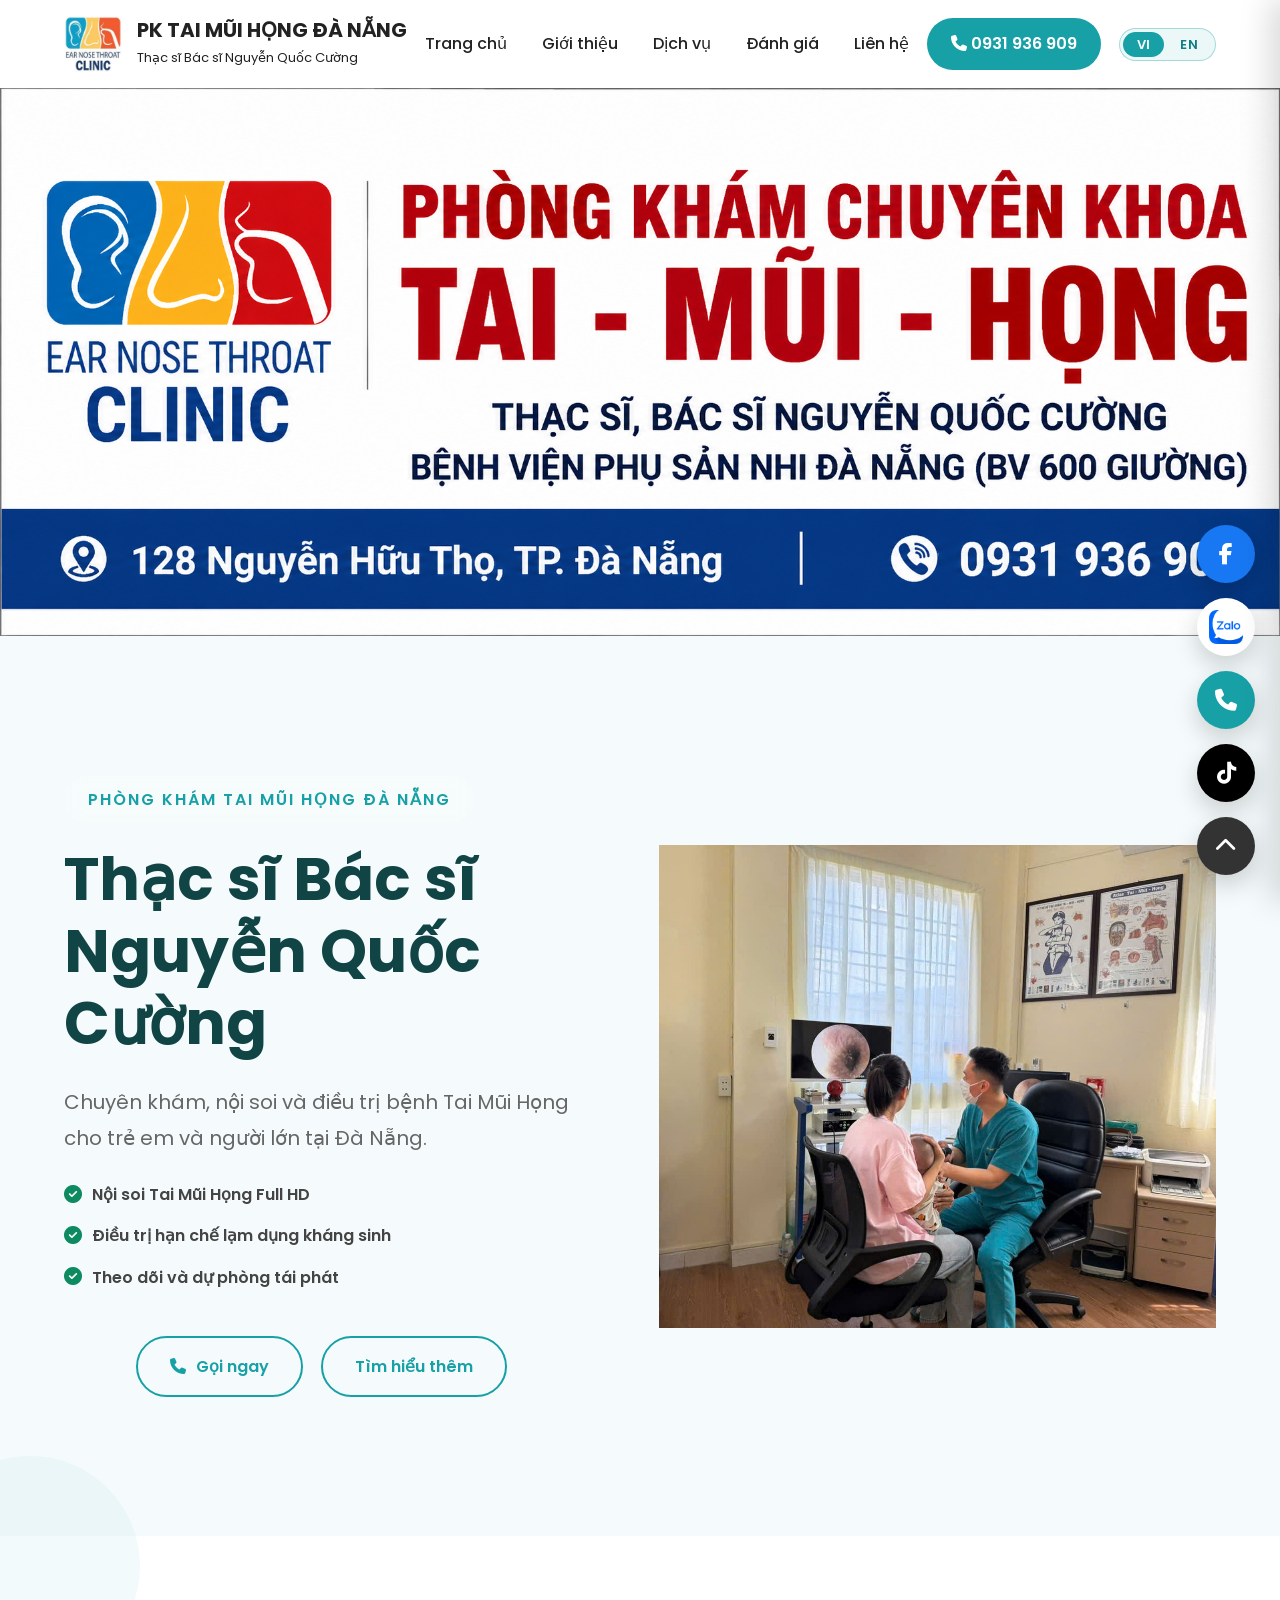
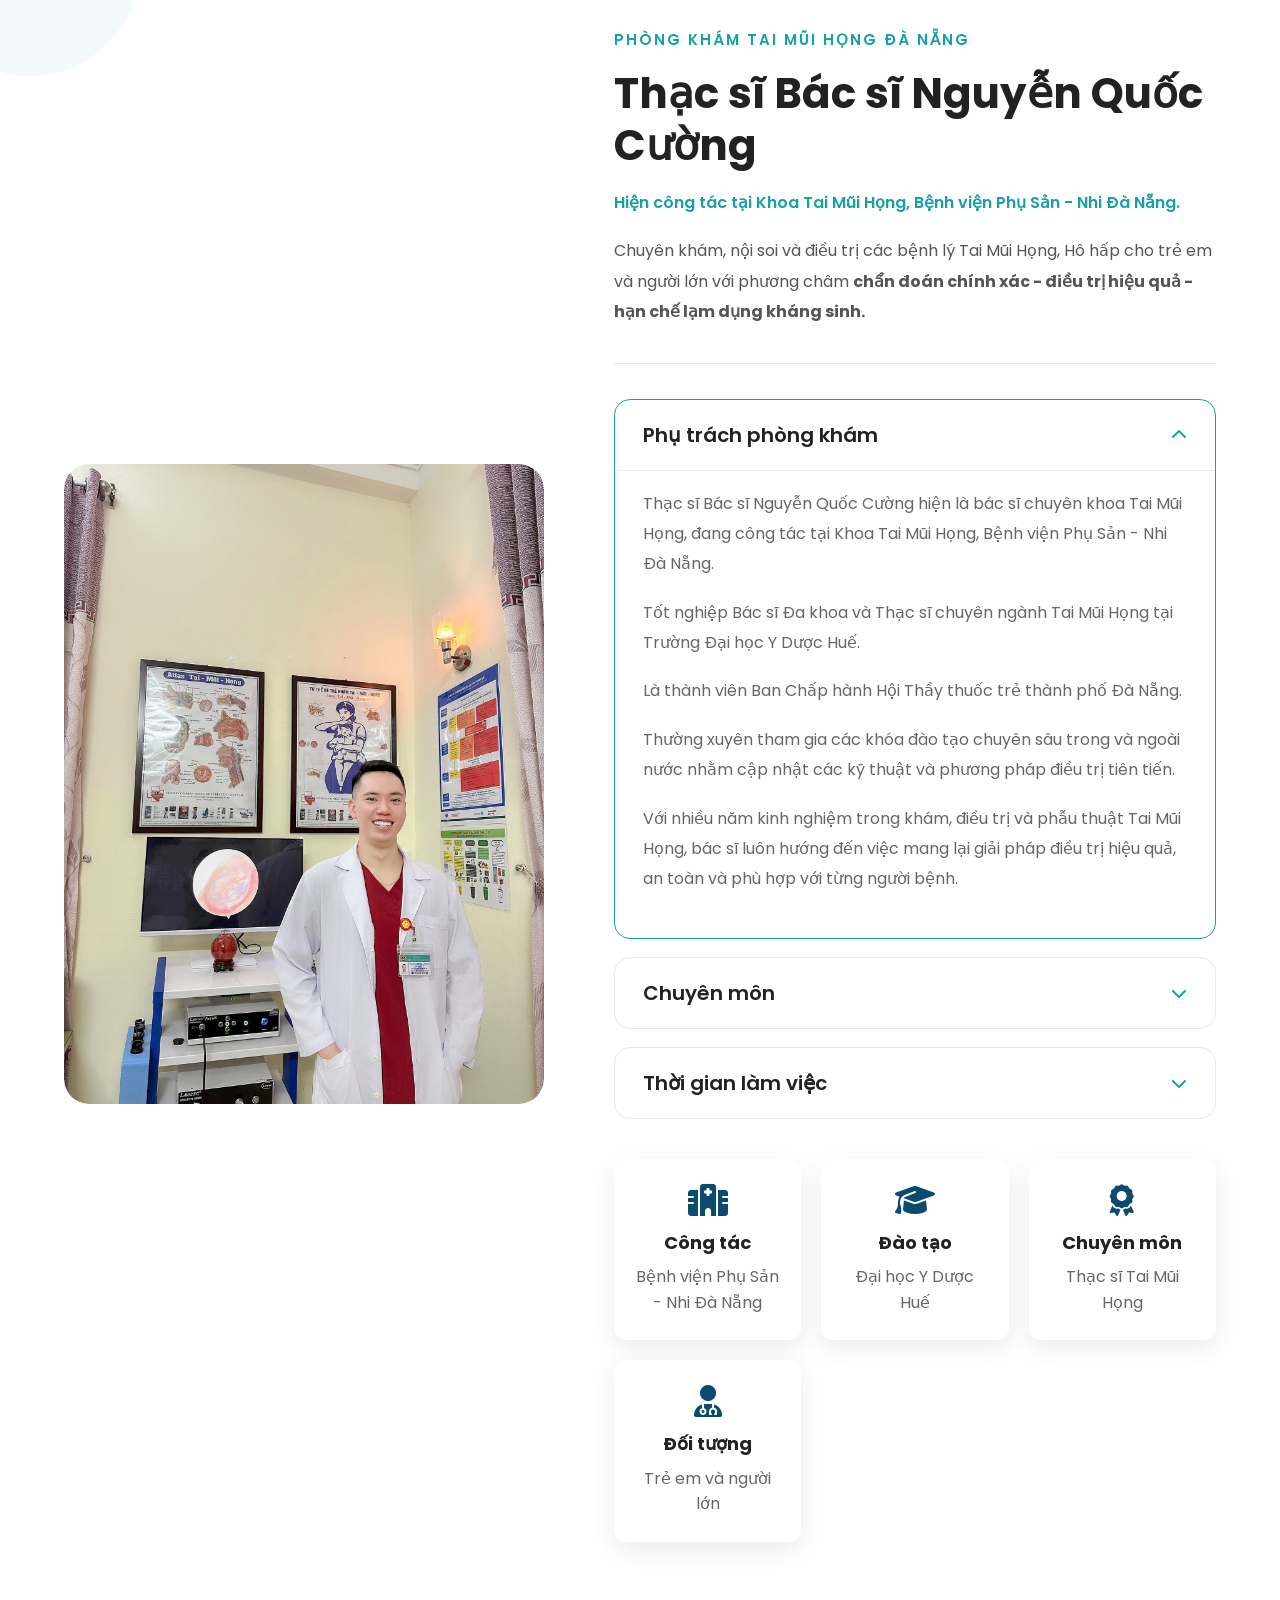
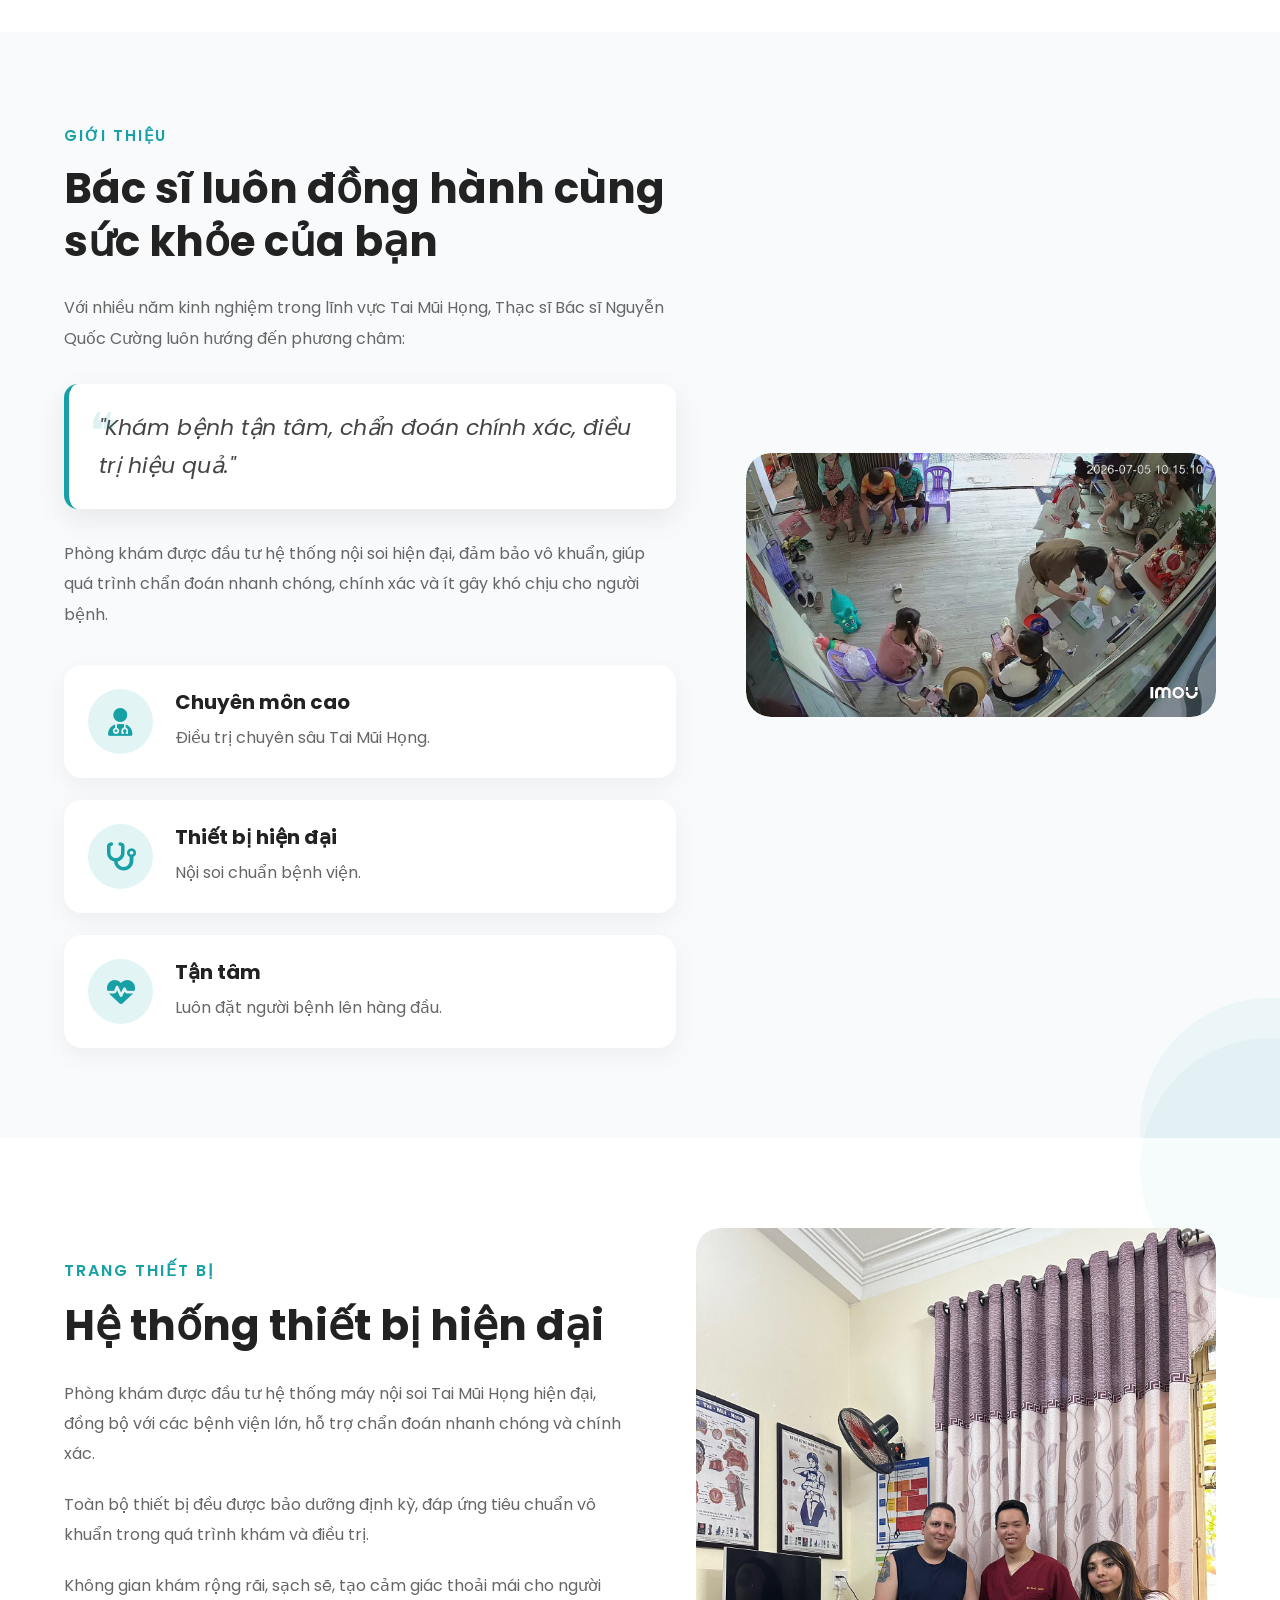
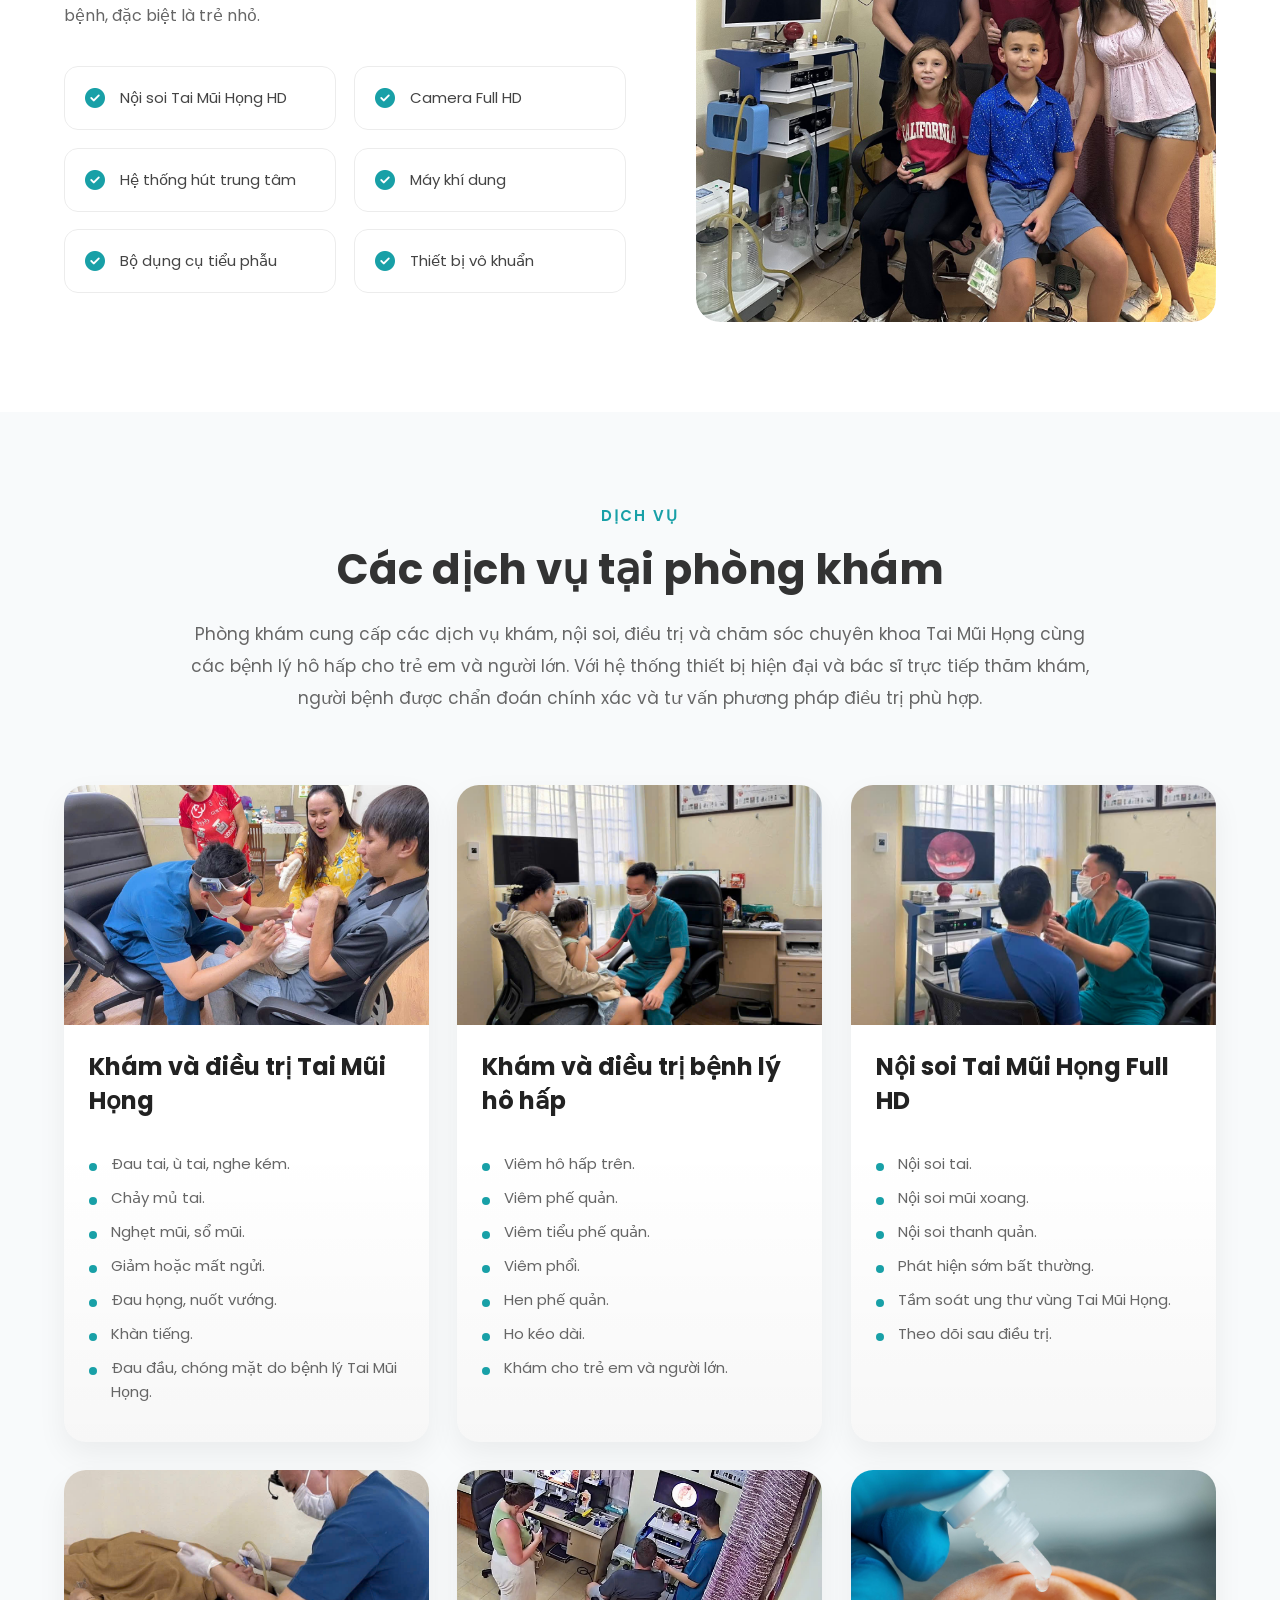
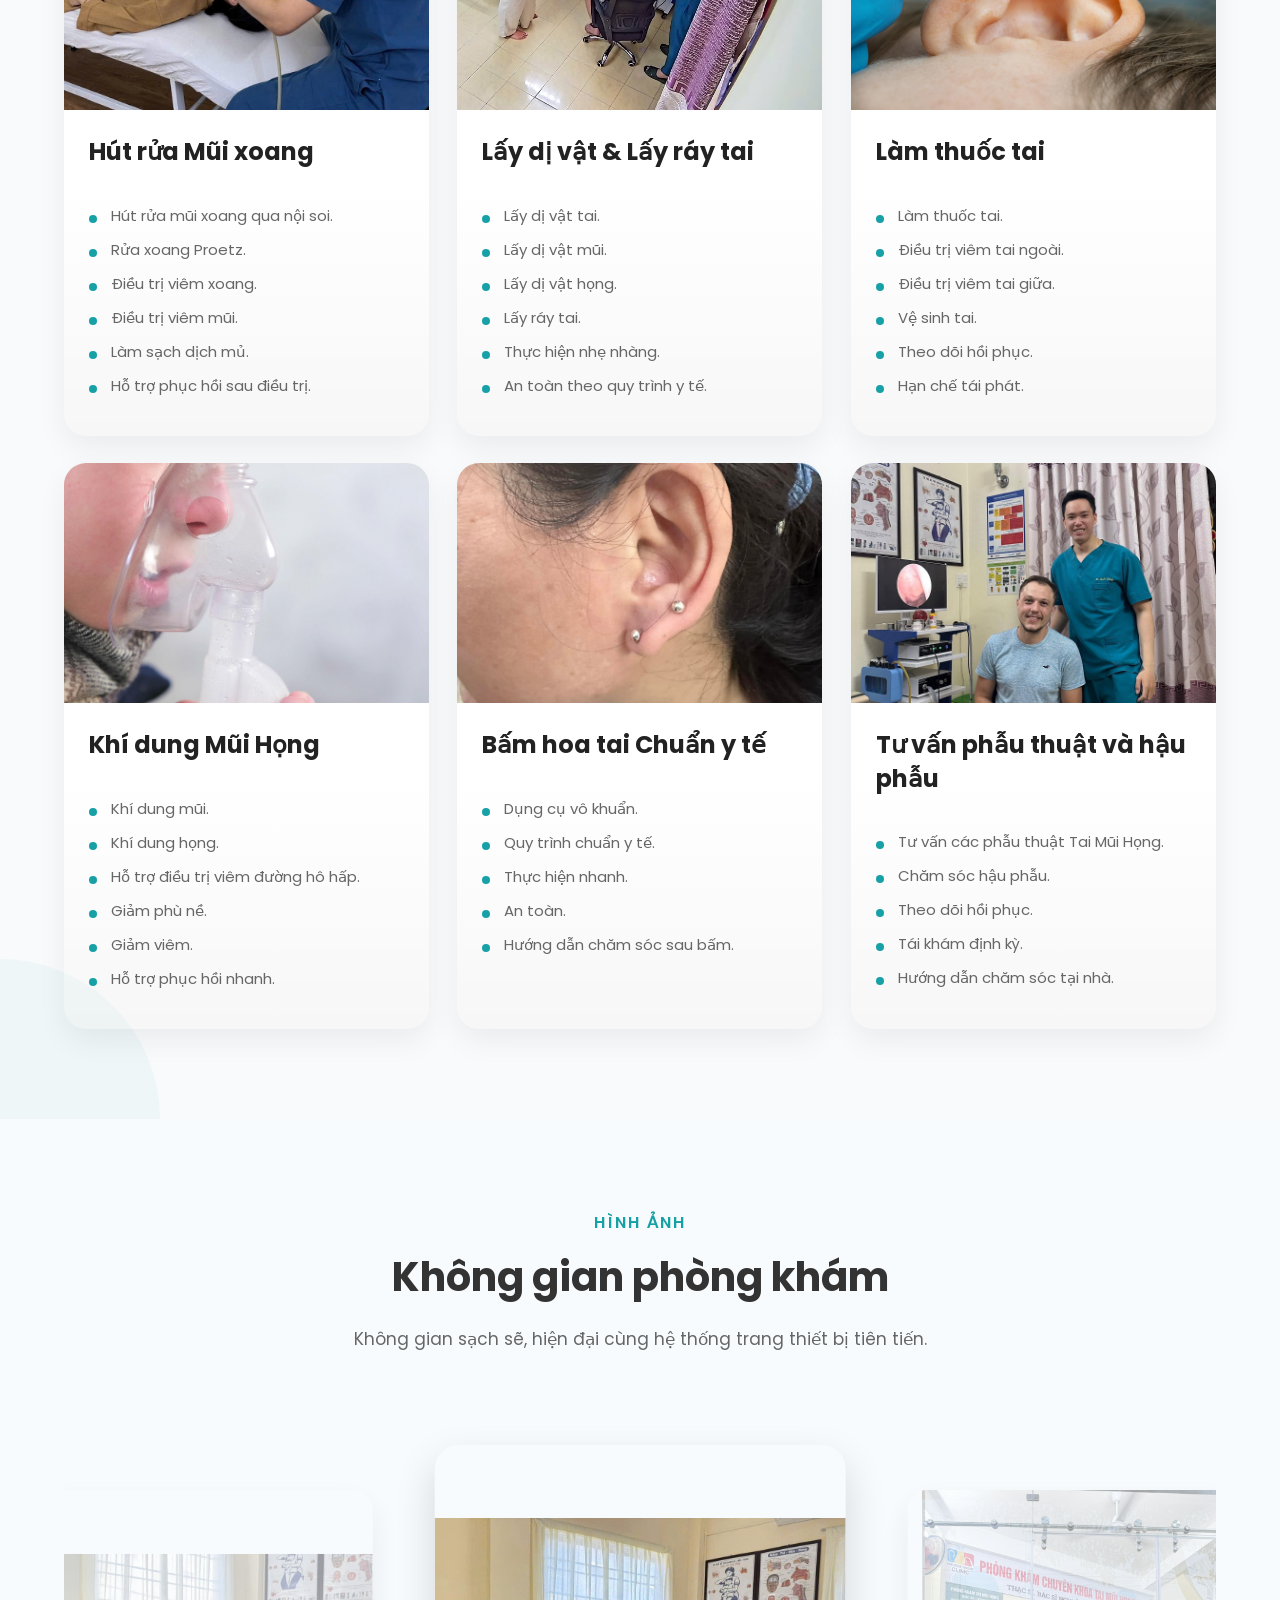
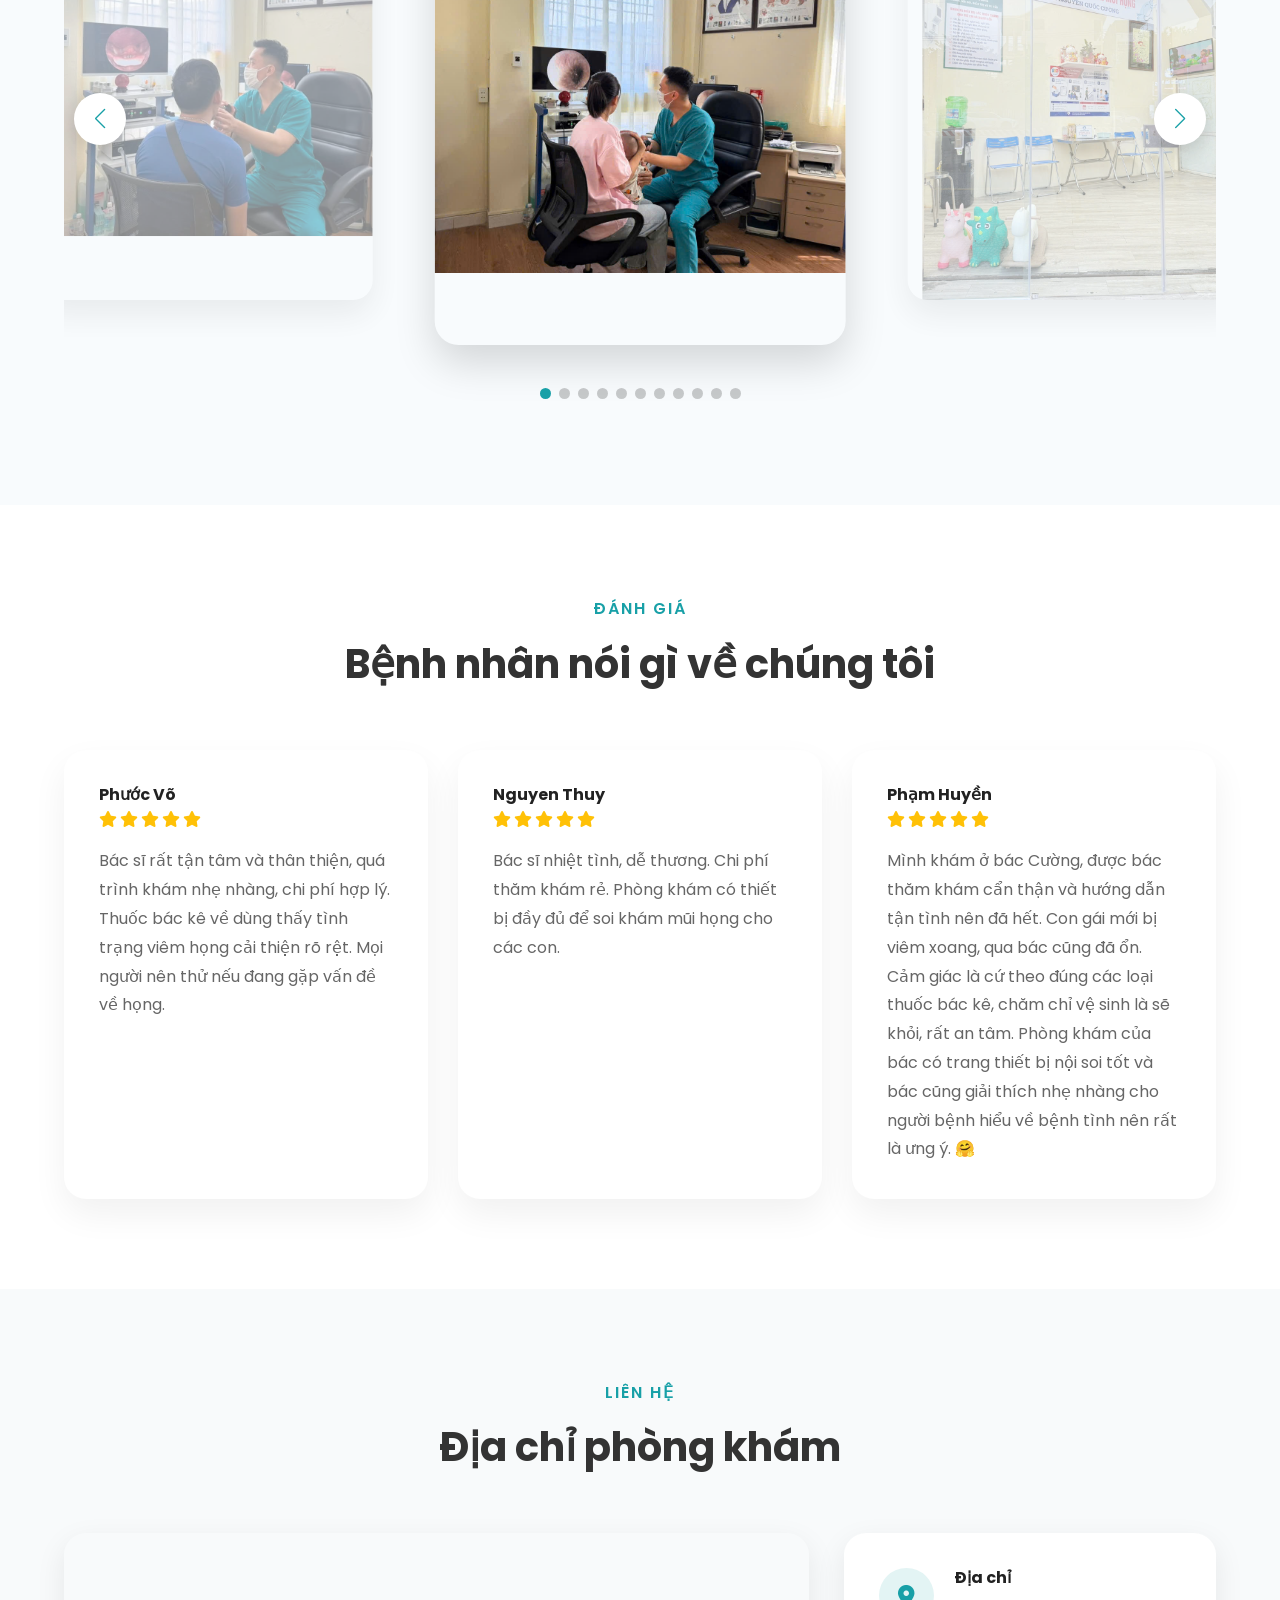
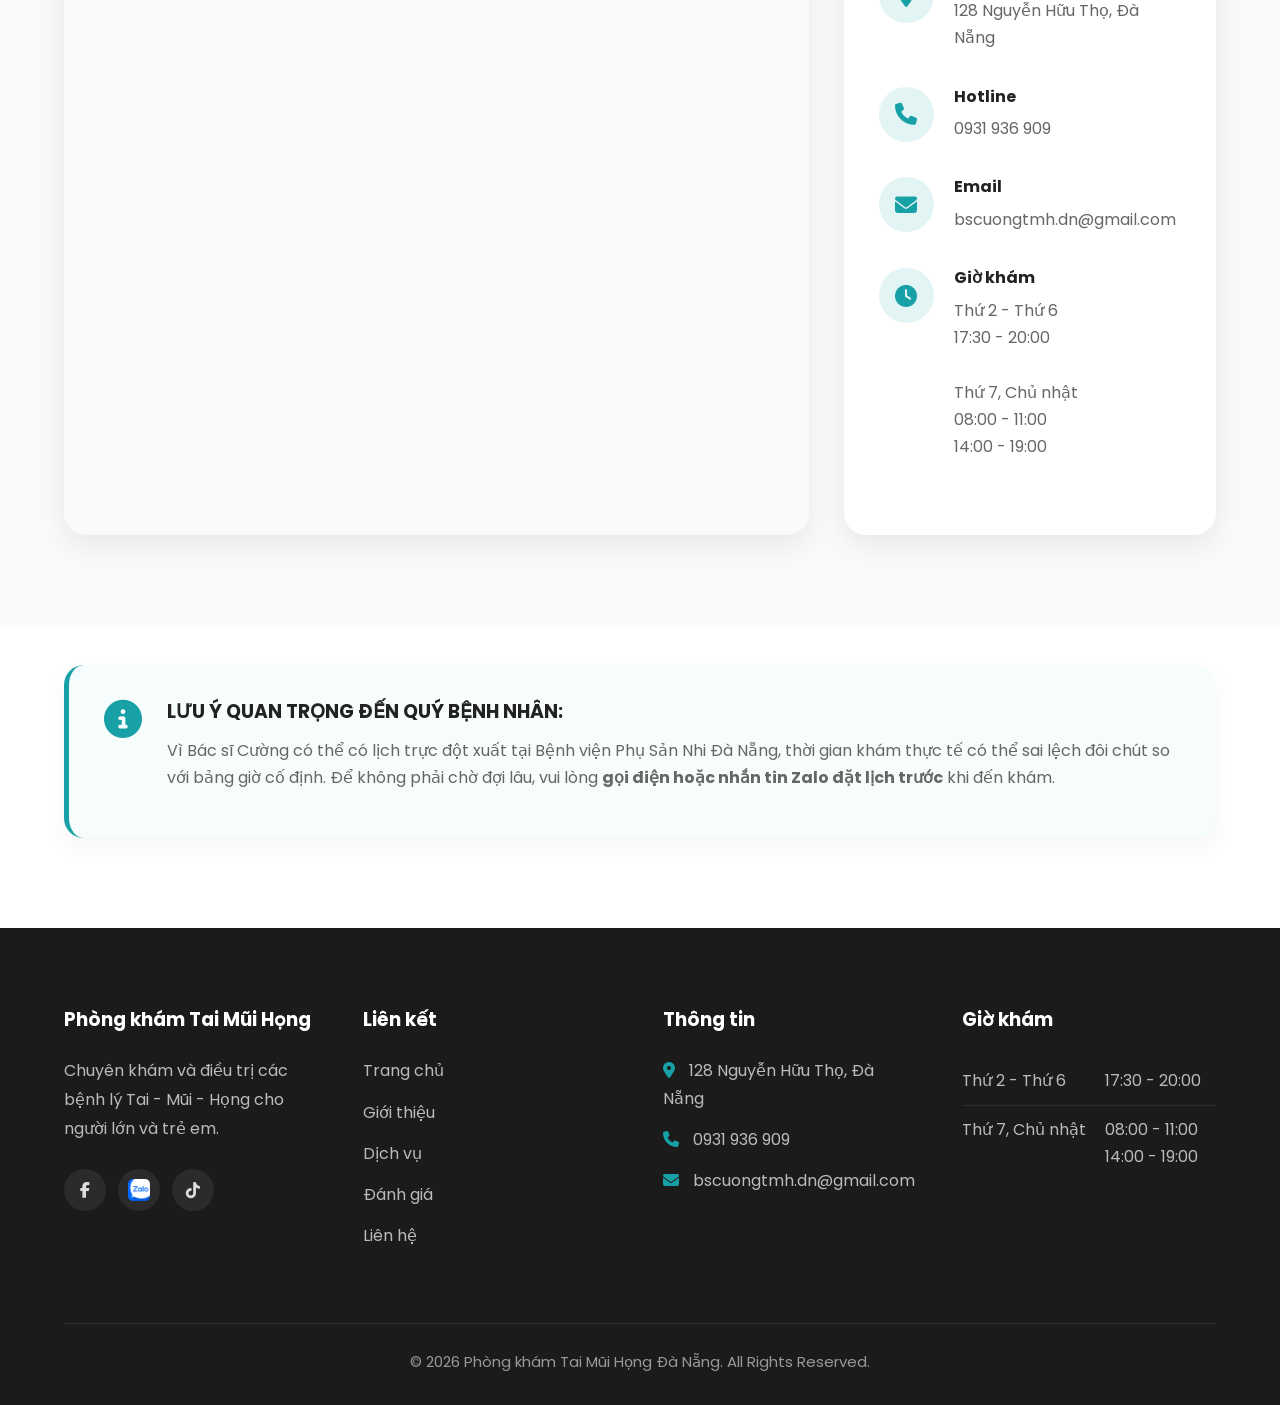
==== commit cd5f4536: "updated" ====
--- a/index.html
+++ b/index.html
@@ -128,11 +128,6 @@
                         </a>
                     </li>
                     <li>
-                        <a href="#gallery">
-                            Hình ảnh
-                        </a>
-                    </li>
-                    <li>
                         <a href="#reviews">
                             Đánh giá
                         </a>
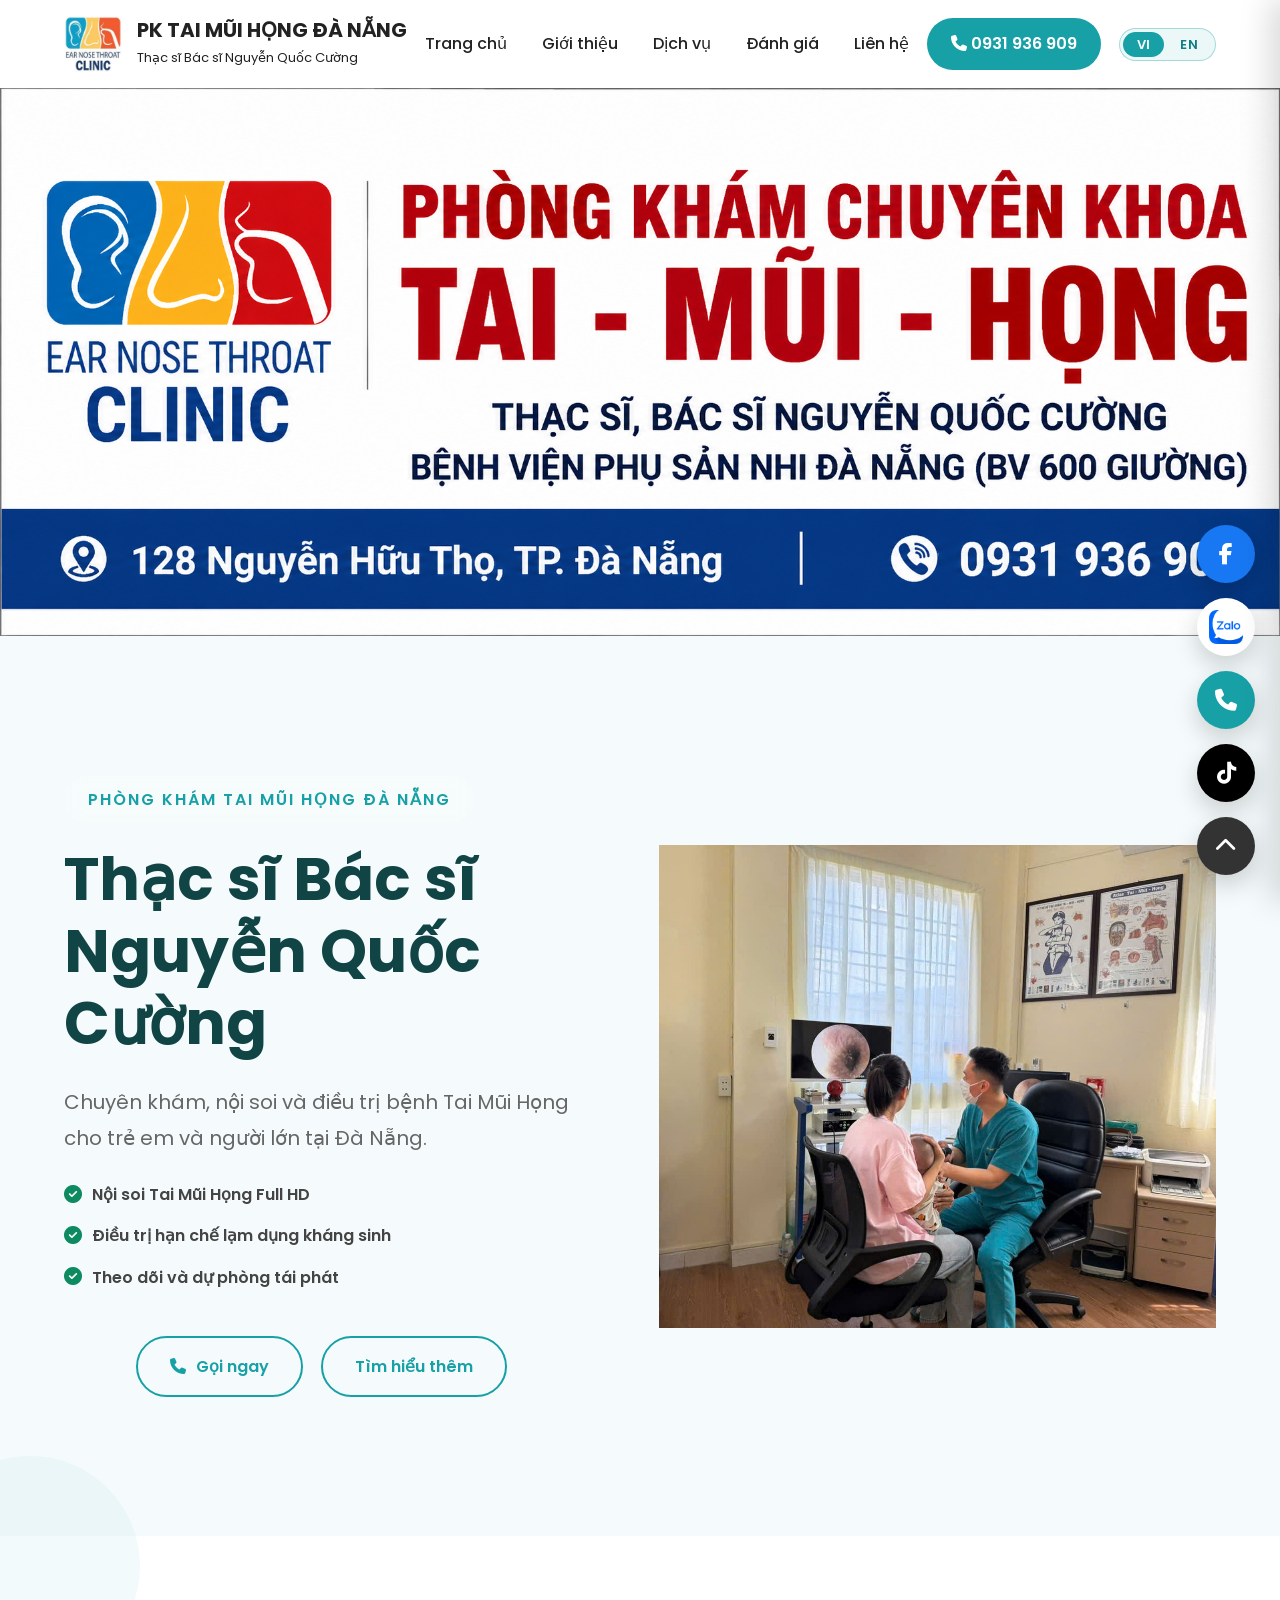
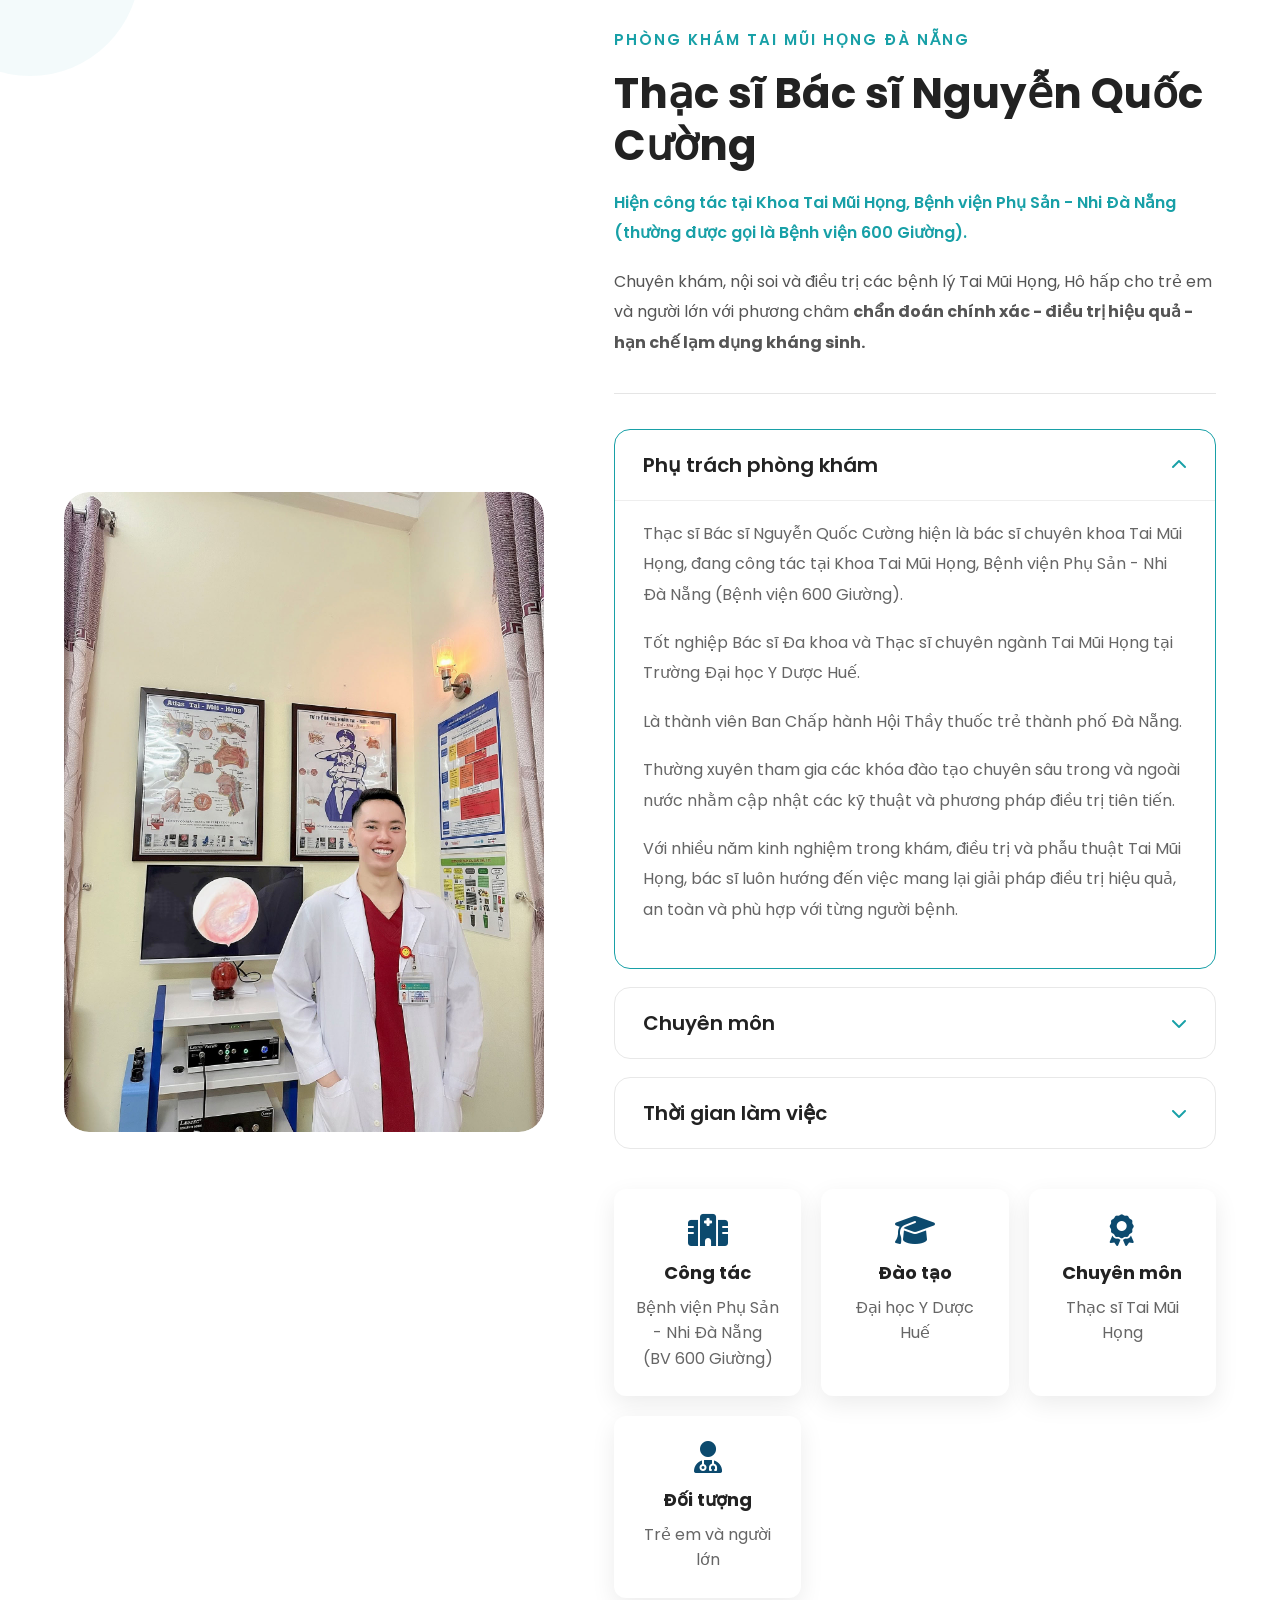
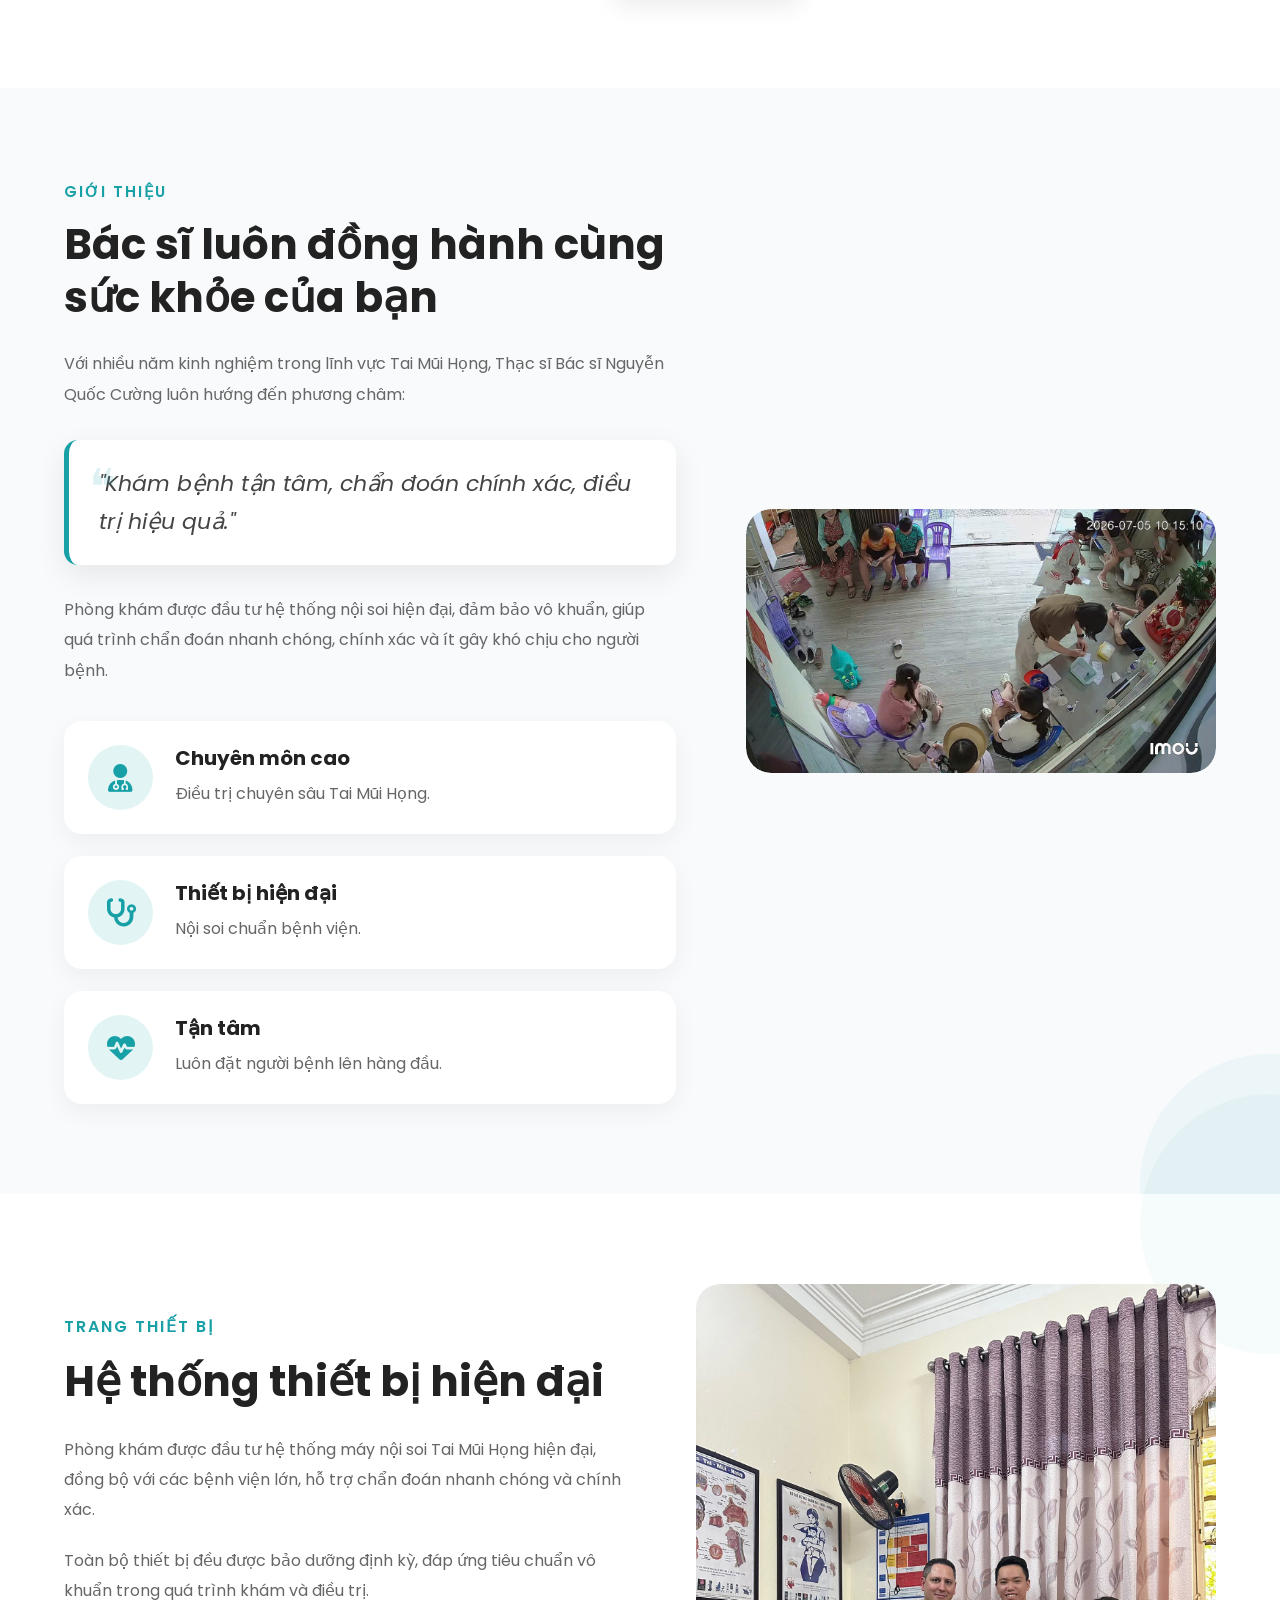
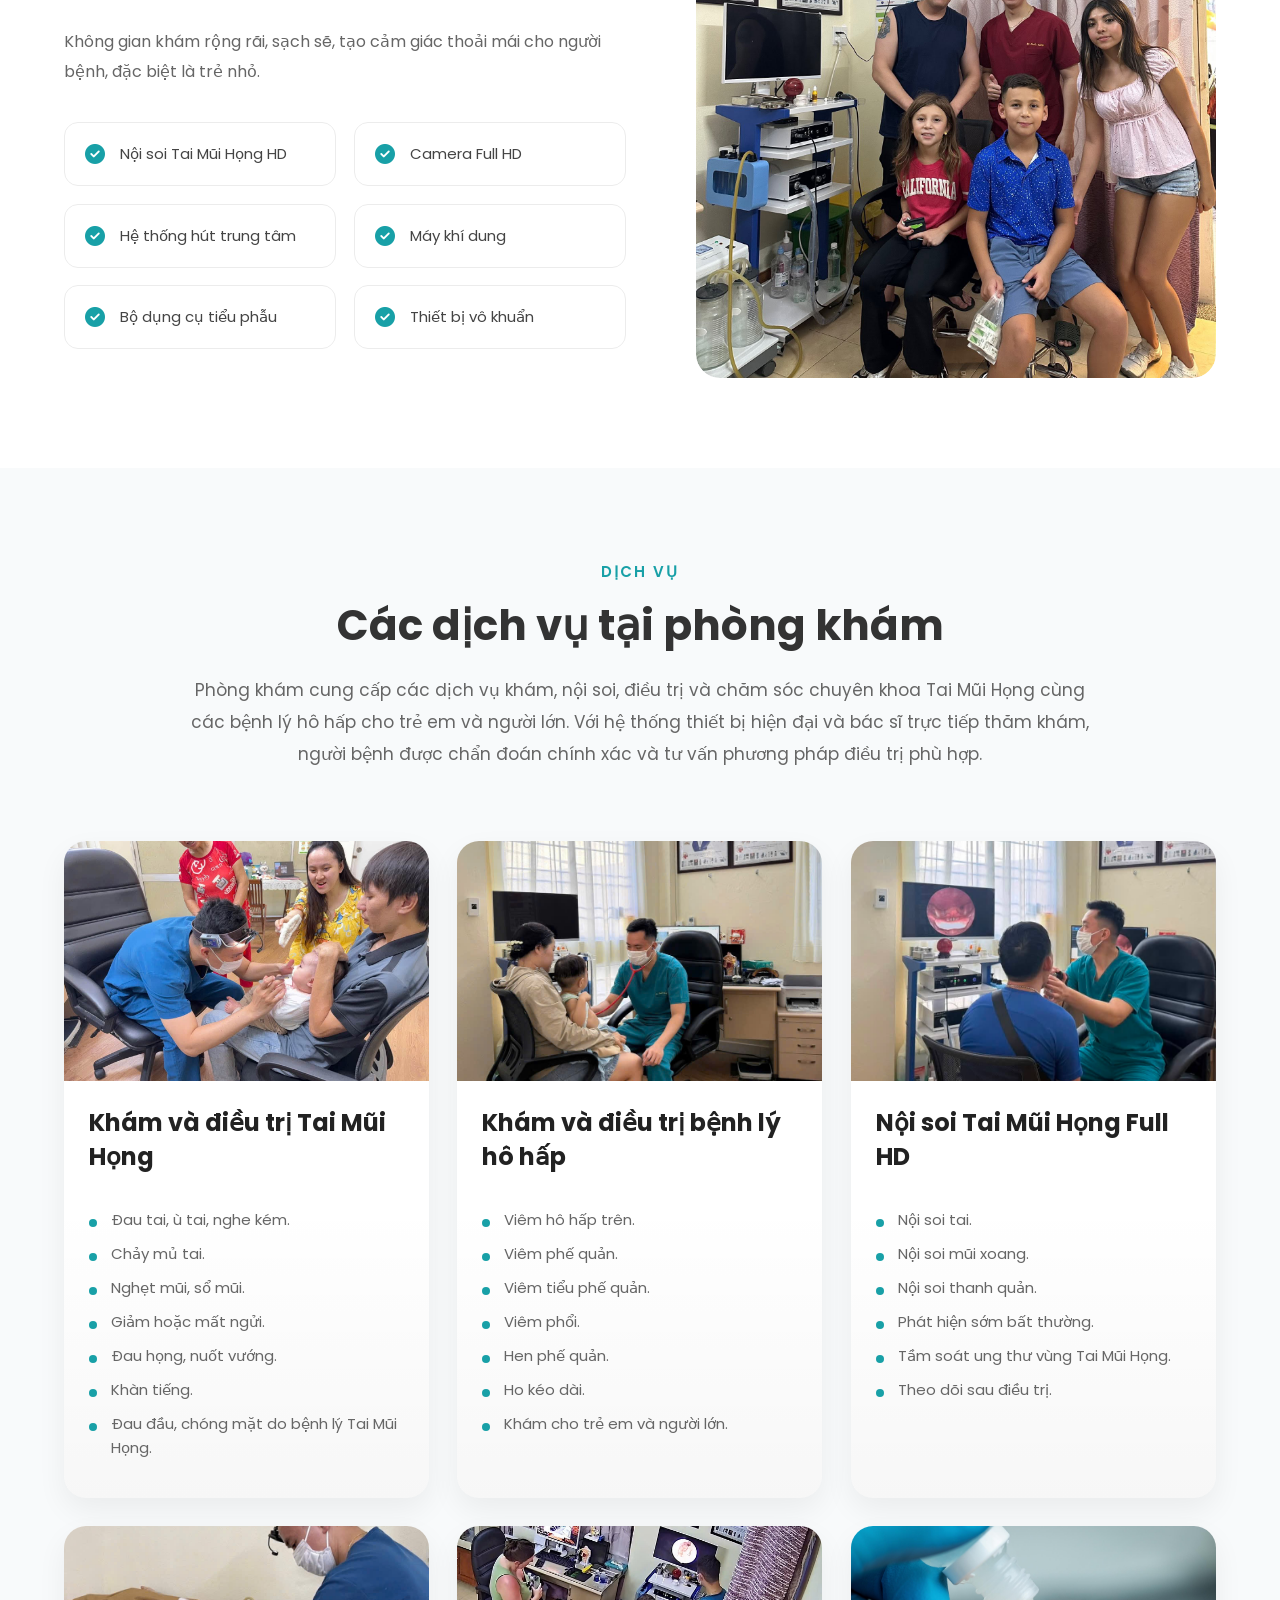
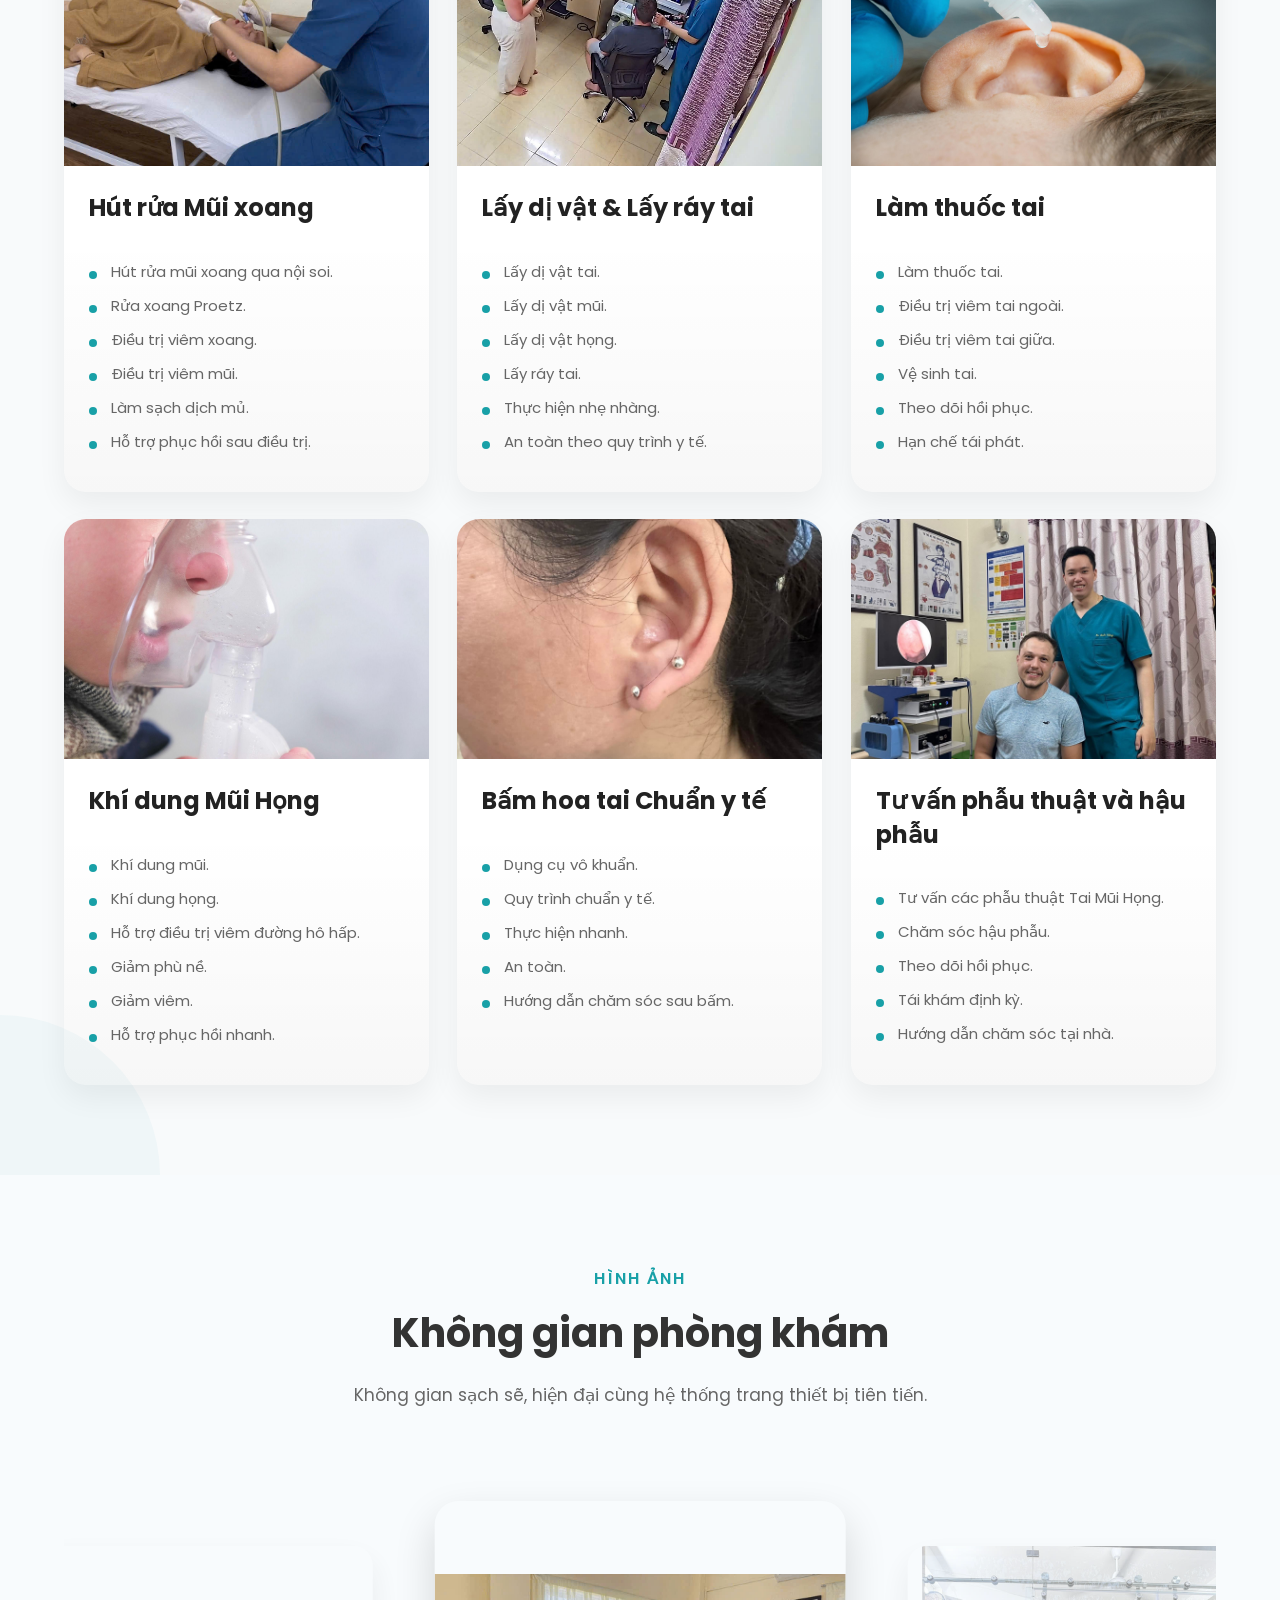
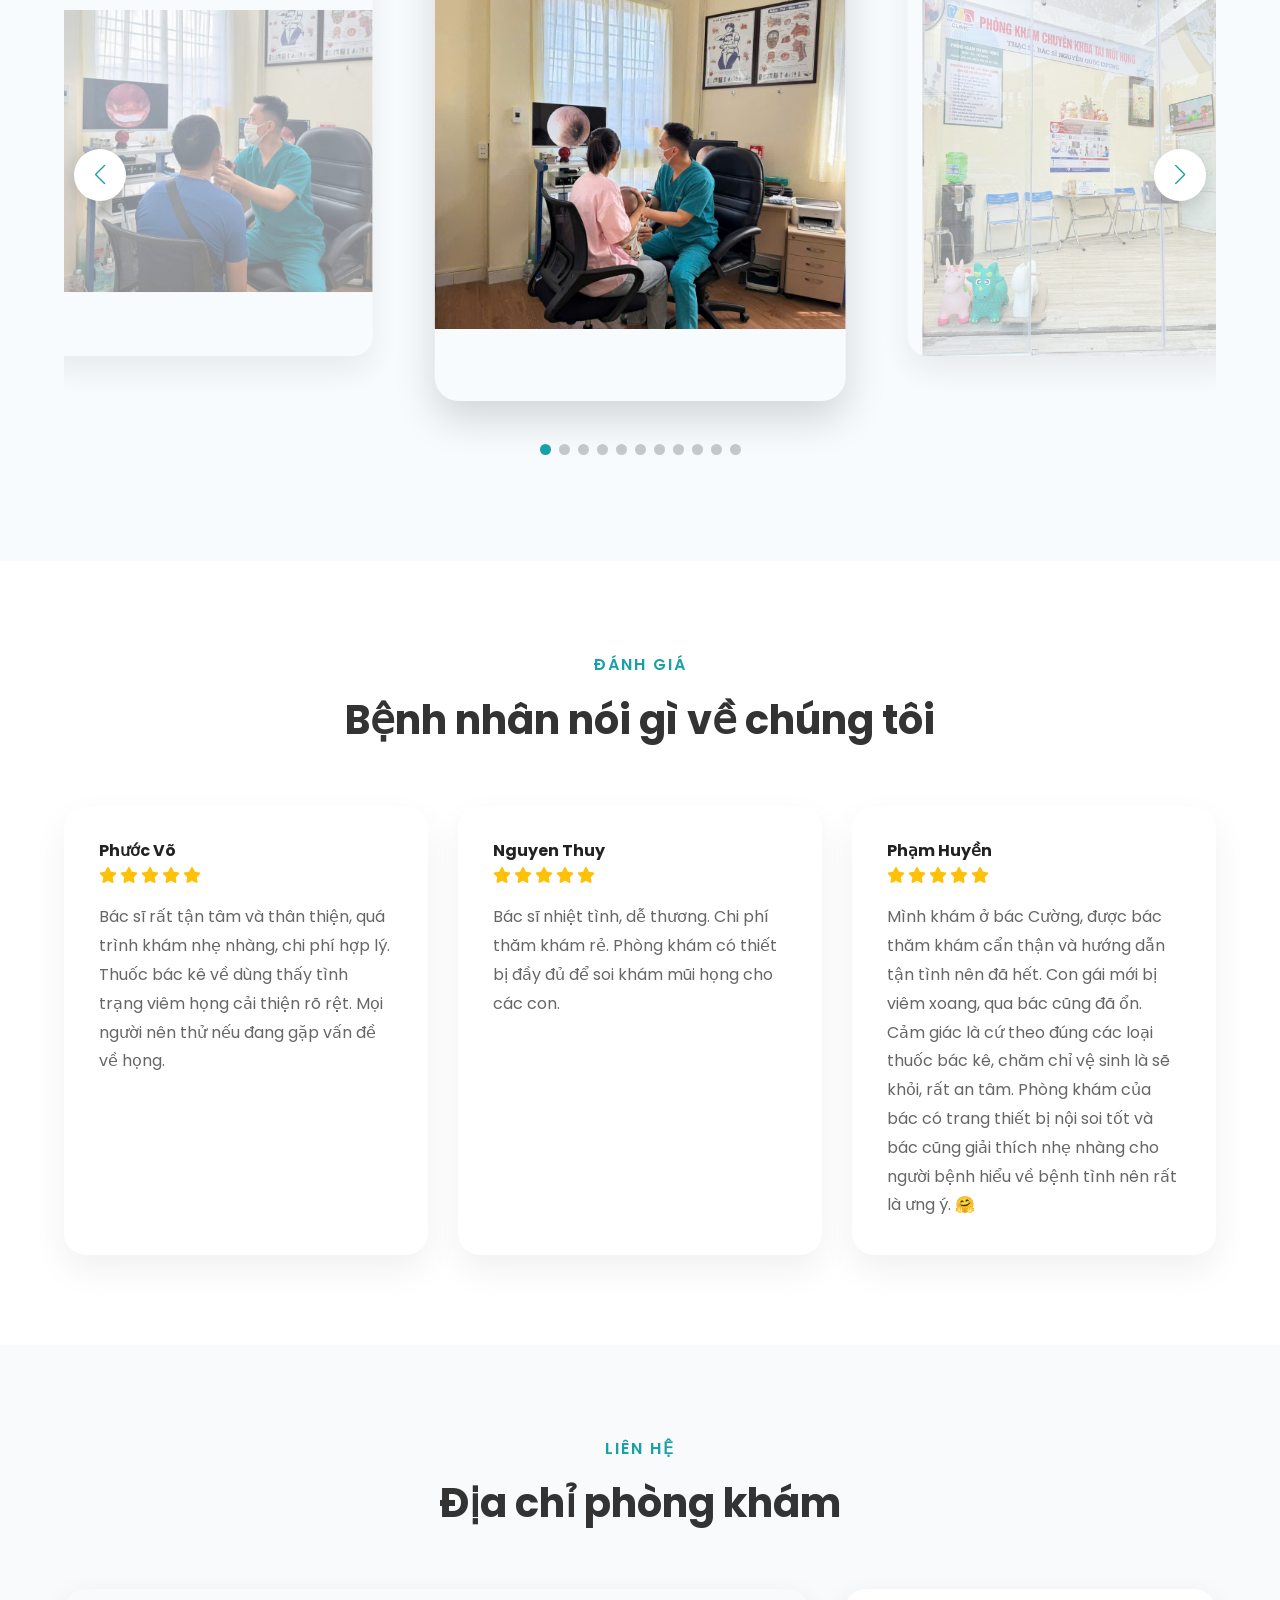
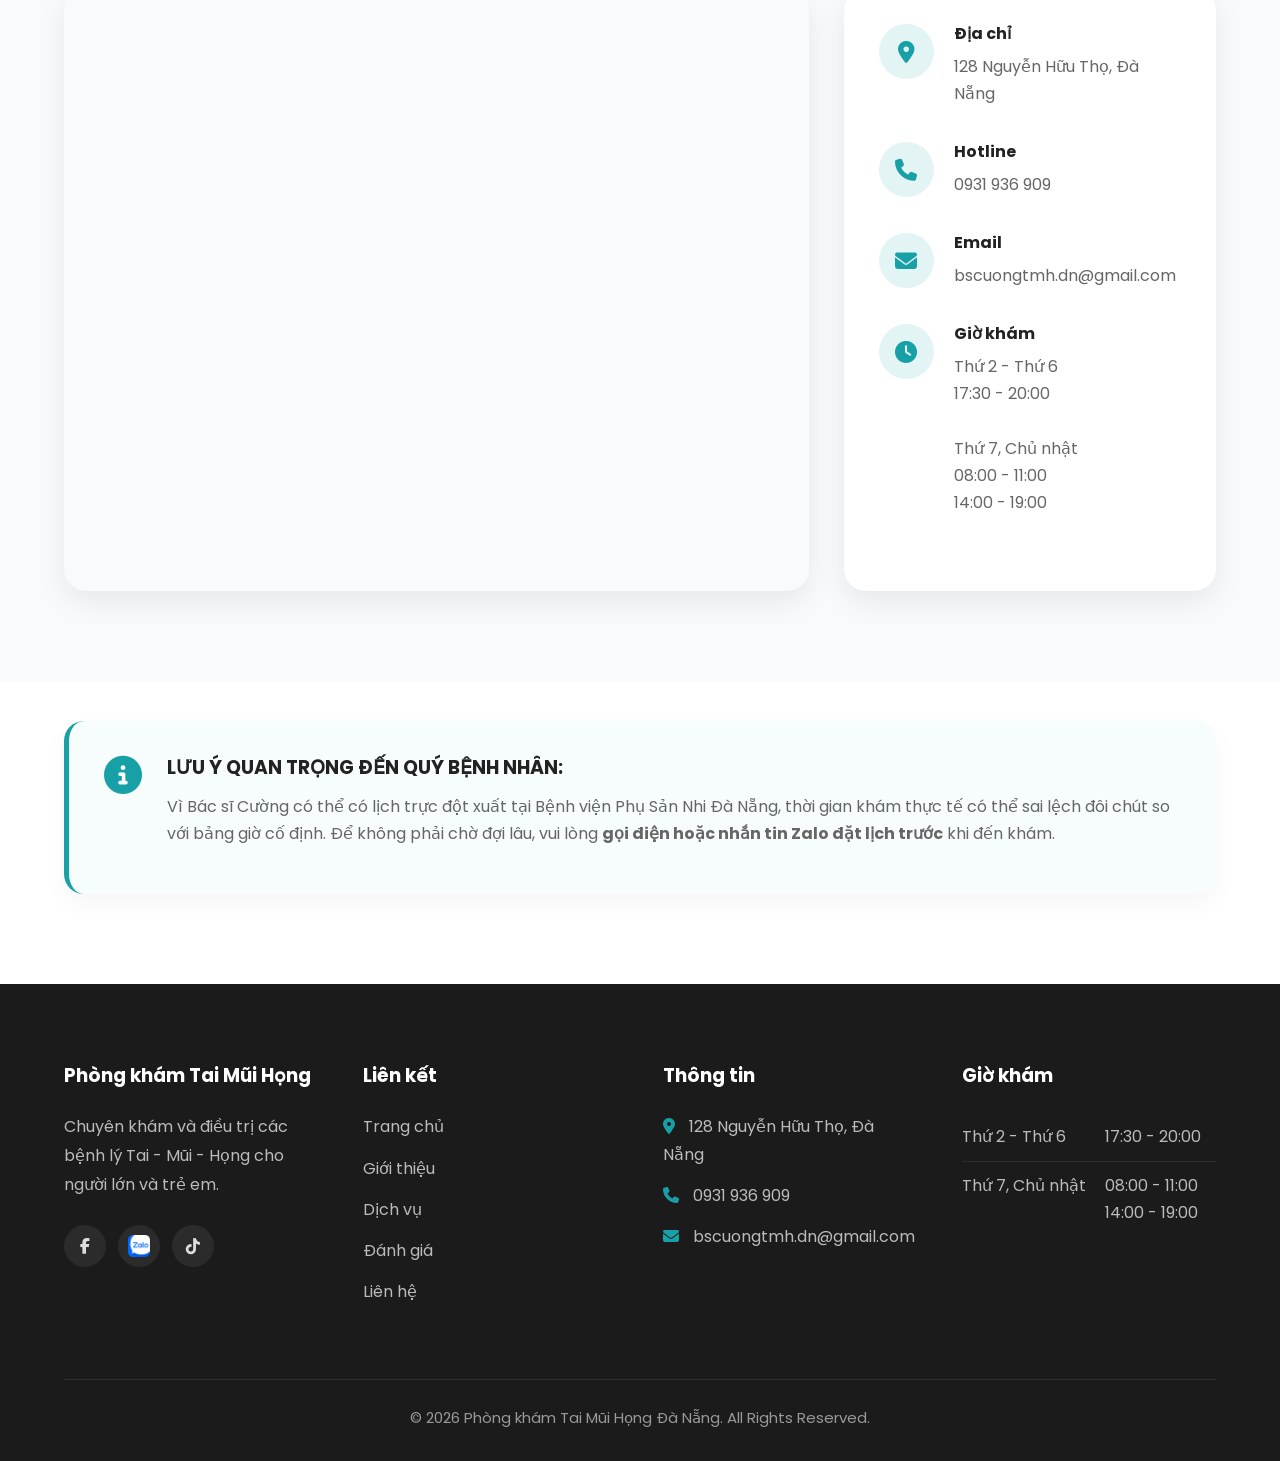
==== commit bc111fce: "updated" ====
--- a/index.html
+++ b/index.html
@@ -11,7 +11,9 @@
     <meta
         content="Phòng khám Tai Mũi Họng Đà Nẵng - Thạc sĩ Bác sĩ Nguyễn Quốc Cường chuyên khám và điều trị Tai Mũi Họng cho người lớn và trẻ em."
         name="description" />
-    <meta content="Tai Mũi Họng Đà Nẵng, bác sĩ tai mũi họng, phòng khám tai mũi họng" name="keywords" />
+    <meta
+        content="Tai Mũi Họng Đà Nẵng, bác sĩ tai mũi họng, phòng khám tai mũi họng, bác sĩ Cường 600G, bs Cường 600G, bác sĩ Cường bệnh viện 600 giường, bác sĩ Cường BV 600 giường, bác sĩ Cường 600 giường Đà Nẵng"
+        name="keywords" />
     <link href="https://fonts.googleapis.com" rel="preconnect" />
     <link crossorigin="" href="https://fonts.gstatic.com" rel="preconnect" />
     <link href="https://fonts.googleapis.com/css2?family=Poppins:wght@300;400;500;600;700&amp;display=swap"
@@ -19,10 +21,10 @@
     <link href="https://cdnjs.cloudflare.com/ajax/libs/font-awesome/6.7.2/css/all.min.css" rel="stylesheet" />
     <link href="https://cdn.jsdelivr.net/npm/swiper@11/swiper-bundle.min.css" rel="stylesheet" />
     <link href="style.css" rel="stylesheet" />
-    <link href="https://phongkhamtaimuihongdanang.com/" rel="canonical" />
-    <link href="https://phongkhamtaimuihongdanang.com/" hreflang="vi" rel="alternate" />
-    <link href="https://phongkhamtaimuihongdanang.com/eng/" hreflang="en" rel="alternate" />
-    <link href="https://phongkhamtaimuihongdanang.com/" hreflang="x-default" rel="alternate" />
+    <link href="https://bscuongtmh.com/" rel="canonical" />
+    <link href="https://bscuongtmh.com/" hreflang="vi" rel="alternate" />
+    <link href="https://bscuongtmh.com/eng/" hreflang="en" rel="alternate" />
+    <link href="https://bscuongtmh.com/" hreflang="x-default" rel="alternate" />
     <meta content="website" property="og:type" />
     <meta content="Phòng khám Tai Mũi Họng Đà Nẵng" property="og:site_name" />
     <meta content="vi_VN" property="og:locale" />
@@ -31,20 +33,20 @@
     <meta
         content="Phòng khám Tai Mũi Họng Đà Nẵng - Thạc sĩ Bác sĩ Nguyễn Quốc Cường chuyên khám và điều trị Tai Mũi Họng cho người lớn và trẻ em."
         property="og:description" />
-    <meta content="https://phongkhamtaimuihongdanang.com/" property="og:url" />
-    <meta content="https://phongkhamtaimuihongdanang.com/images/banner.jpg" property="og:image" />
+    <meta content="https://bscuongtmh.com/" property="og:url" />
+    <meta content="https://bscuongtmh.com/images/banner.jpg" property="og:image" />
     <meta content="summary_large_image" name="twitter:card" />
     <meta content="Thạc sĩ Bác sĩ Nguyễn Quốc Cường | Phòng khám Tai Mũi Họng Đà Nẵng" name="twitter:title" />
     <meta
         content="Phòng khám Tai Mũi Họng Đà Nẵng - Thạc sĩ Bác sĩ Nguyễn Quốc Cường chuyên khám và điều trị Tai Mũi Họng cho người lớn và trẻ em."
         name="twitter:description" />
-    <meta content="https://phongkhamtaimuihongdanang.com/images/banner.jpg" name="twitter:image" />
+    <meta content="https://bscuongtmh.com/images/banner.jpg" name="twitter:image" />
     <script type="application/ld+json">{
   "@context": "https://schema.org",
   "@type": "MedicalClinic",
   "name": "Phòng khám Tai Mũi Họng Đà Nẵng - ThS.BS Nguyễn Quốc Cường",
-  "url": "https://phongkhamtaimuihongdanang.com/",
-  "image": "https://phongkhamtaimuihongdanang.com/images/banner.jpg",
+  "url": "https://bscuongtmh.com/",
+  "image": "https://bscuongtmh.com/images/banner.jpg",
   "telephone": "+84931936909",
   "email": "bscuongtmh.dn@gmail.com",
   "address": {
@@ -89,7 +91,12 @@
   "physician": {
     "@type": "Physician",
     "name": "ThS.BS Nguyễn Quốc Cường",
-    "medicalSpecialty": "Otolaryngologic"
+    "medicalSpecialty": "Otolaryngologic",
+    "worksFor": {
+      "@type": "Hospital",
+      "name": "Bệnh viện Phụ Sản - Nhi Đà Nẵng",
+      "alternateName": ["Bệnh viện 600 Giường", "BV 600 Giường", "600G"]
+    }
   }
 }</script>
     <meta content="index, follow" name="robots" />
@@ -236,7 +243,8 @@
                         <p class="doctor-position">
 
                             Hiện công tác tại Khoa Tai Mũi Họng,
-                            Bệnh viện Phụ Sản - Nhi Đà Nẵng.
+                            Bệnh viện Phụ Sản - Nhi Đà Nẵng
+                            (thường được gọi là Bệnh viện 600 Giường).
 
                         </p>
                         <p class="doctor-highlight">
@@ -262,7 +270,7 @@
                                     <p>
                                         Thạc sĩ Bác sĩ Nguyễn Quốc Cường hiện là bác sĩ chuyên khoa Tai Mũi Họng,
                                         đang công tác tại Khoa Tai Mũi Họng,
-                                        Bệnh viện Phụ Sản - Nhi Đà Nẵng.
+                                        Bệnh viện Phụ Sản - Nhi Đà Nẵng (Bệnh viện 600 Giường).
                                     </p>
                                     <p>
                                         Tốt nghiệp Bác sĩ Đa khoa và Thạc sĩ chuyên ngành Tai Mũi Họng
@@ -333,7 +341,7 @@
                             <div class="info-card">
                                 <i class="fa-solid fa-hospital"></i>
                                 <h5>Công tác</h5>
-                                <p>Bệnh viện Phụ Sản - Nhi Đà Nẵng</p>
+                                <p>Bệnh viện Phụ Sản - Nhi Đà Nẵng<br />(BV 600 Giường)</p>
                             </div>
                             <div class="info-card">
                                 <i class="fa-solid fa-graduation-cap"></i>
@@ -1318,4 +1326,4 @@
     <script src="app.js"></script>
 </body>
 
-</html>+</html>
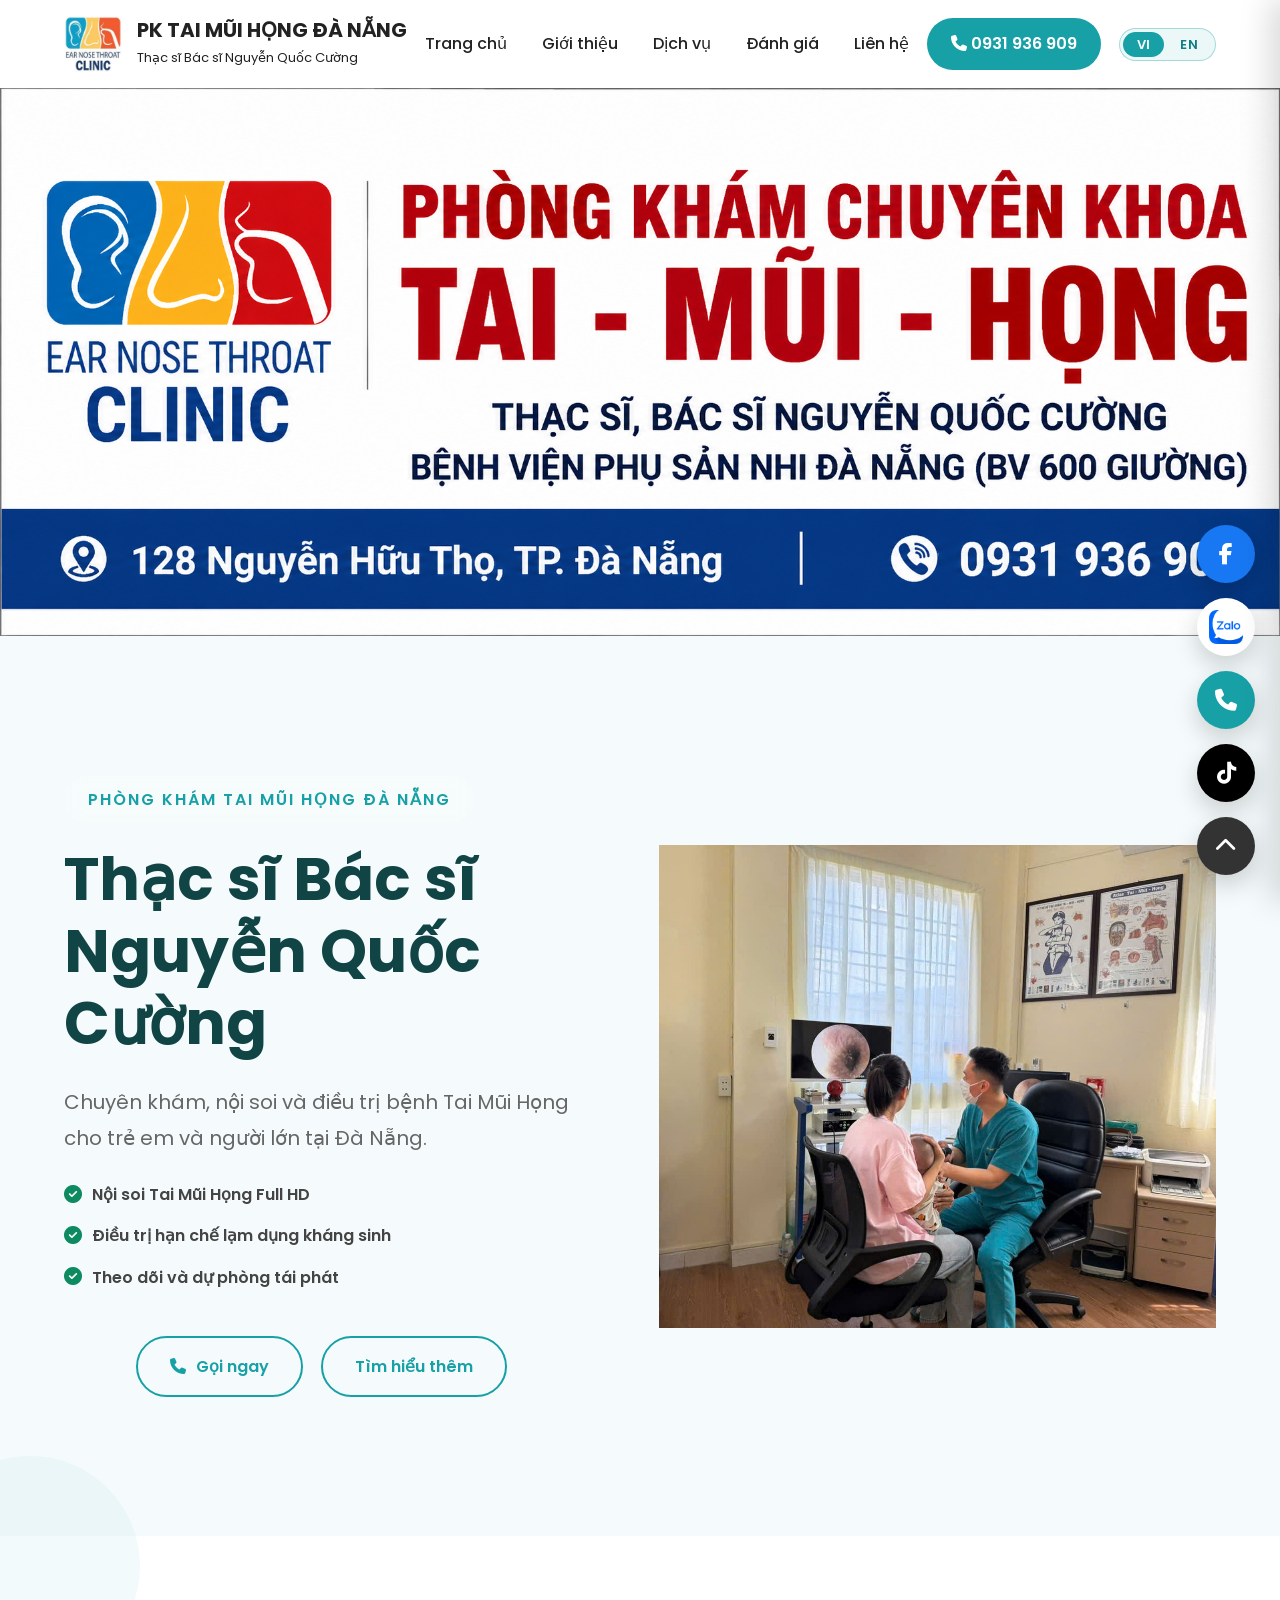
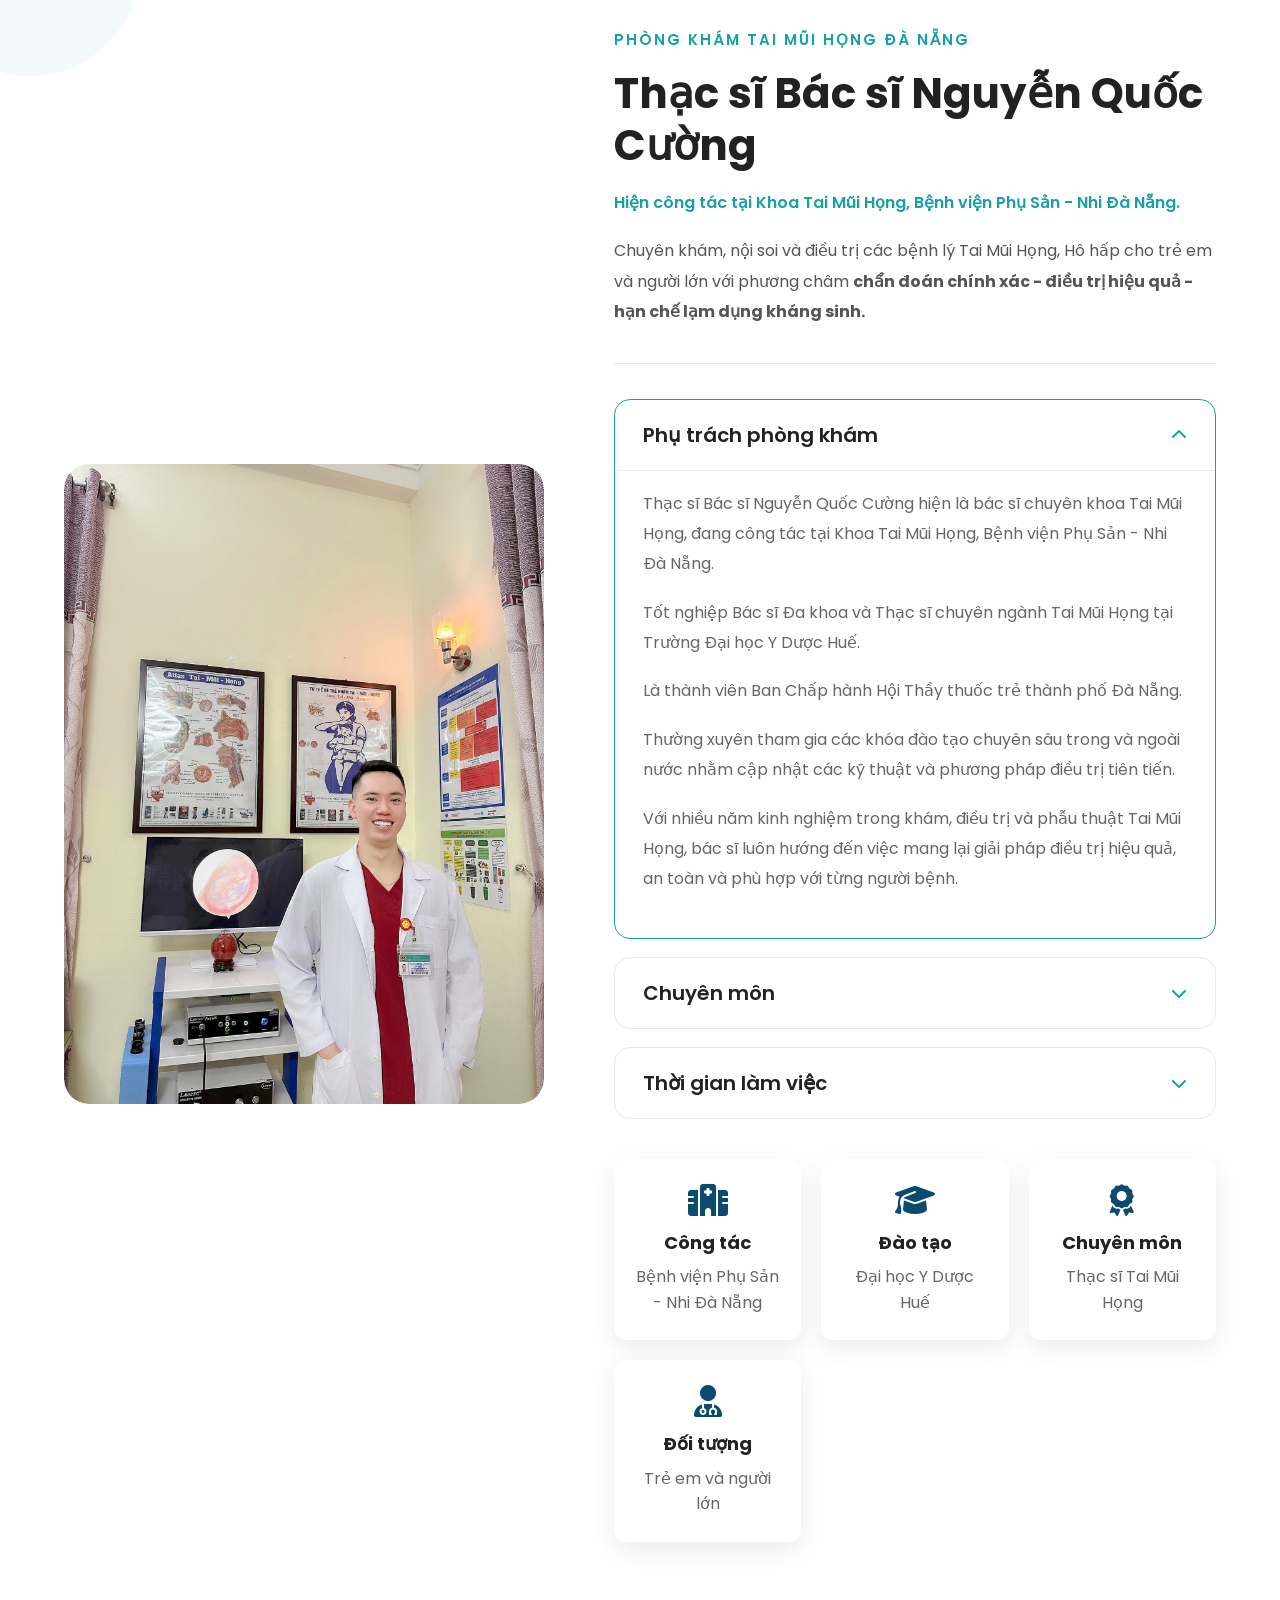
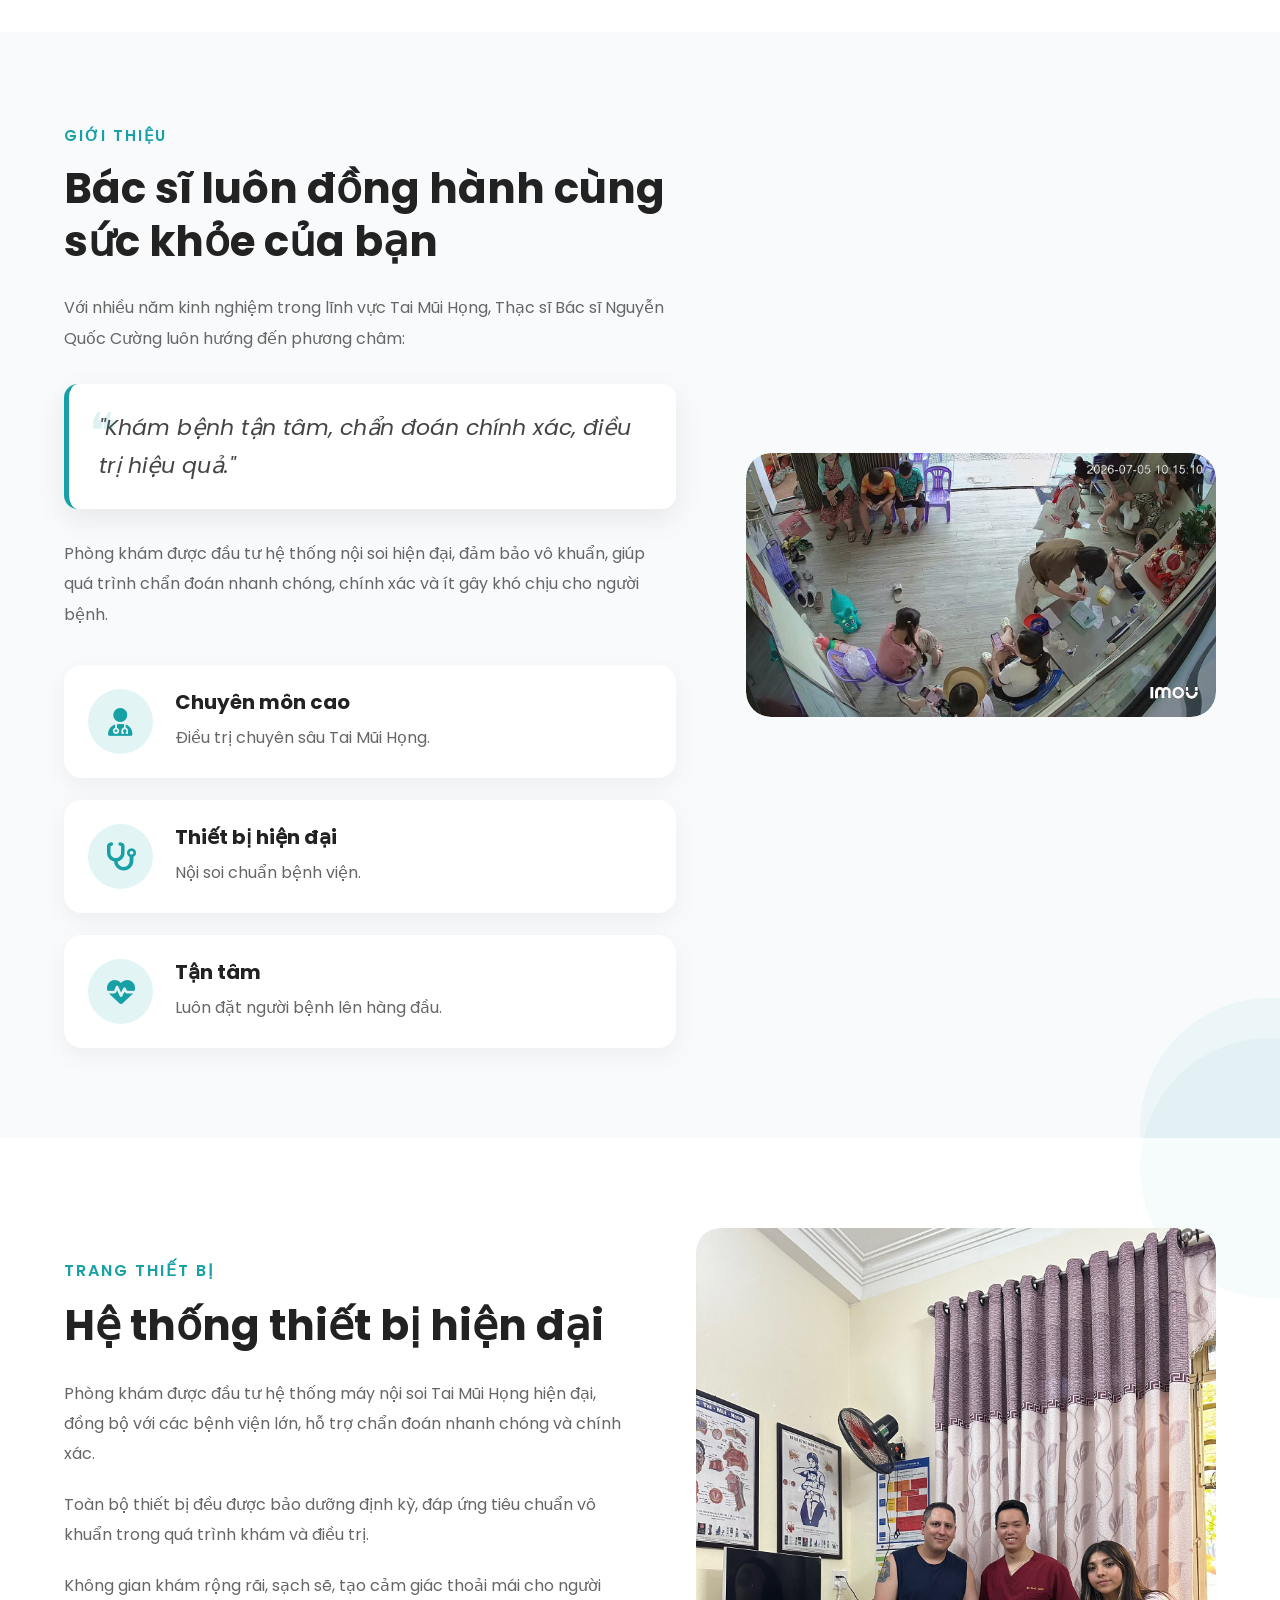
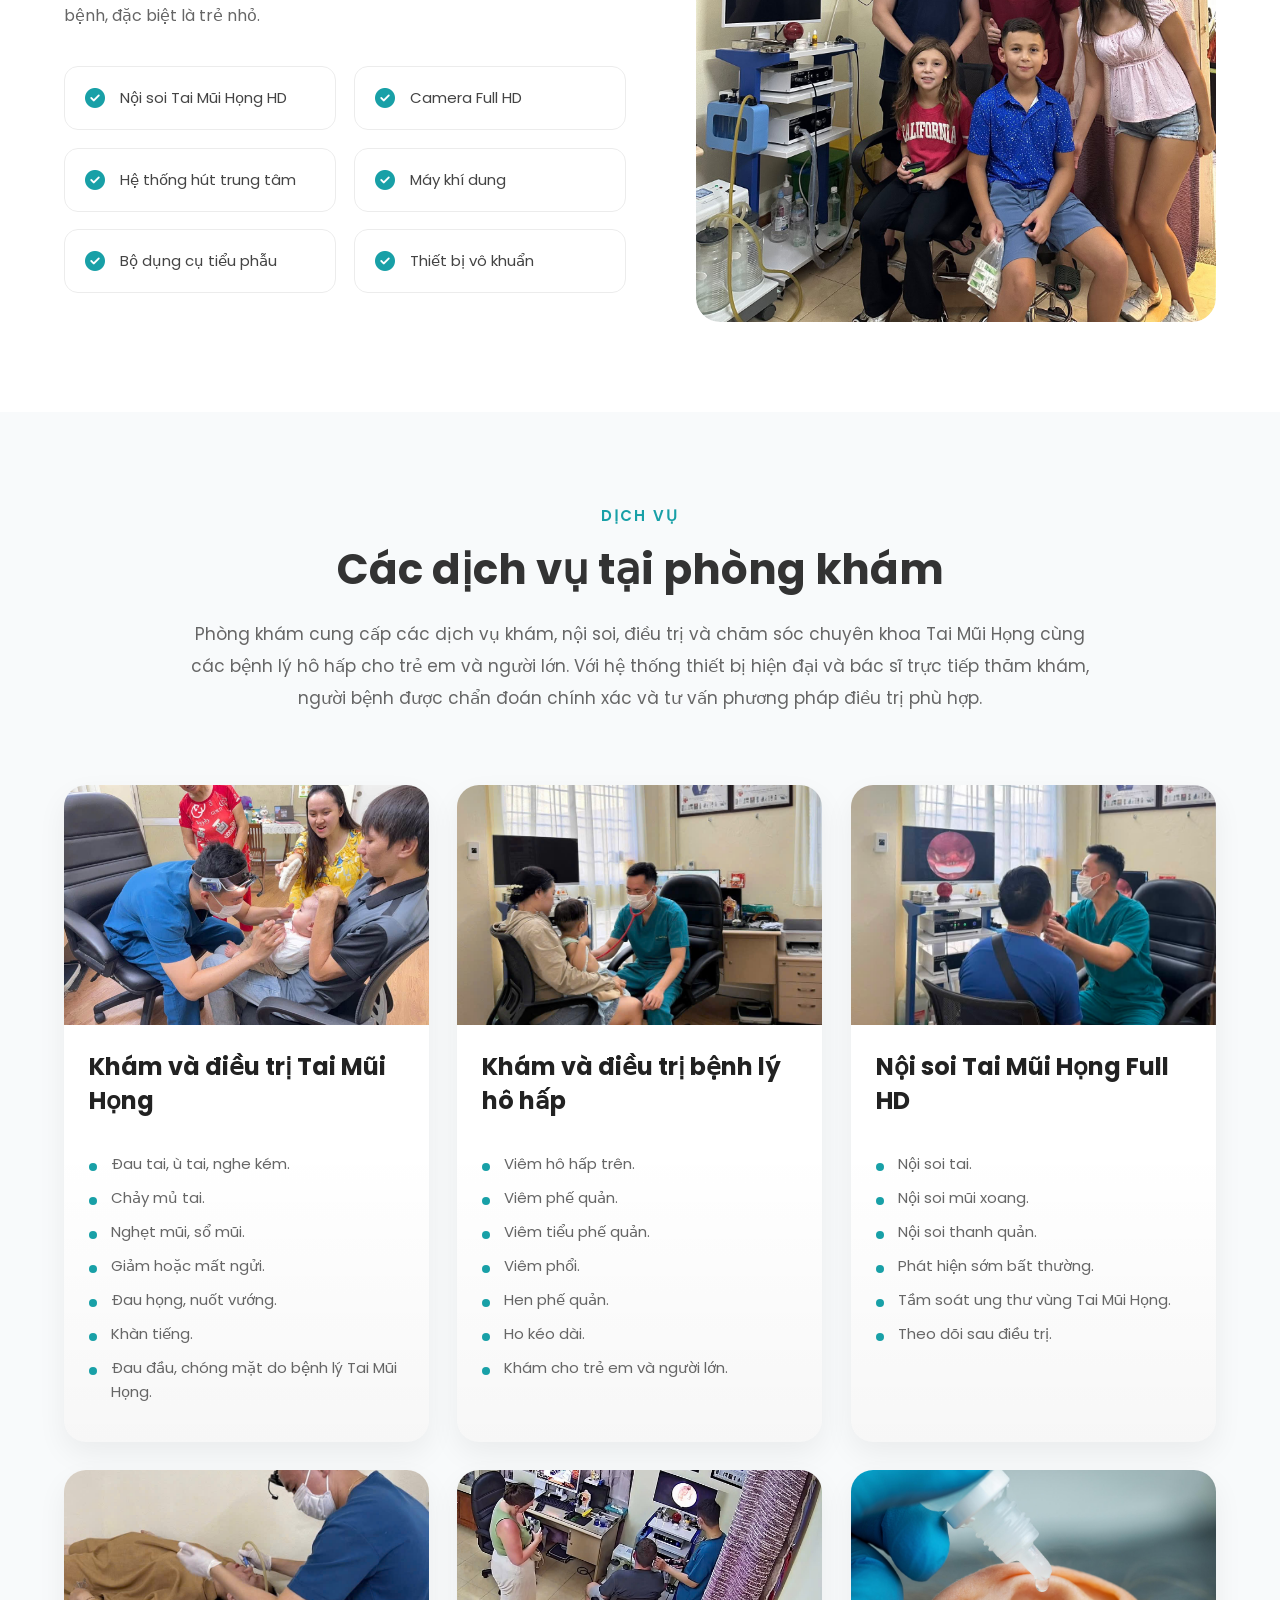
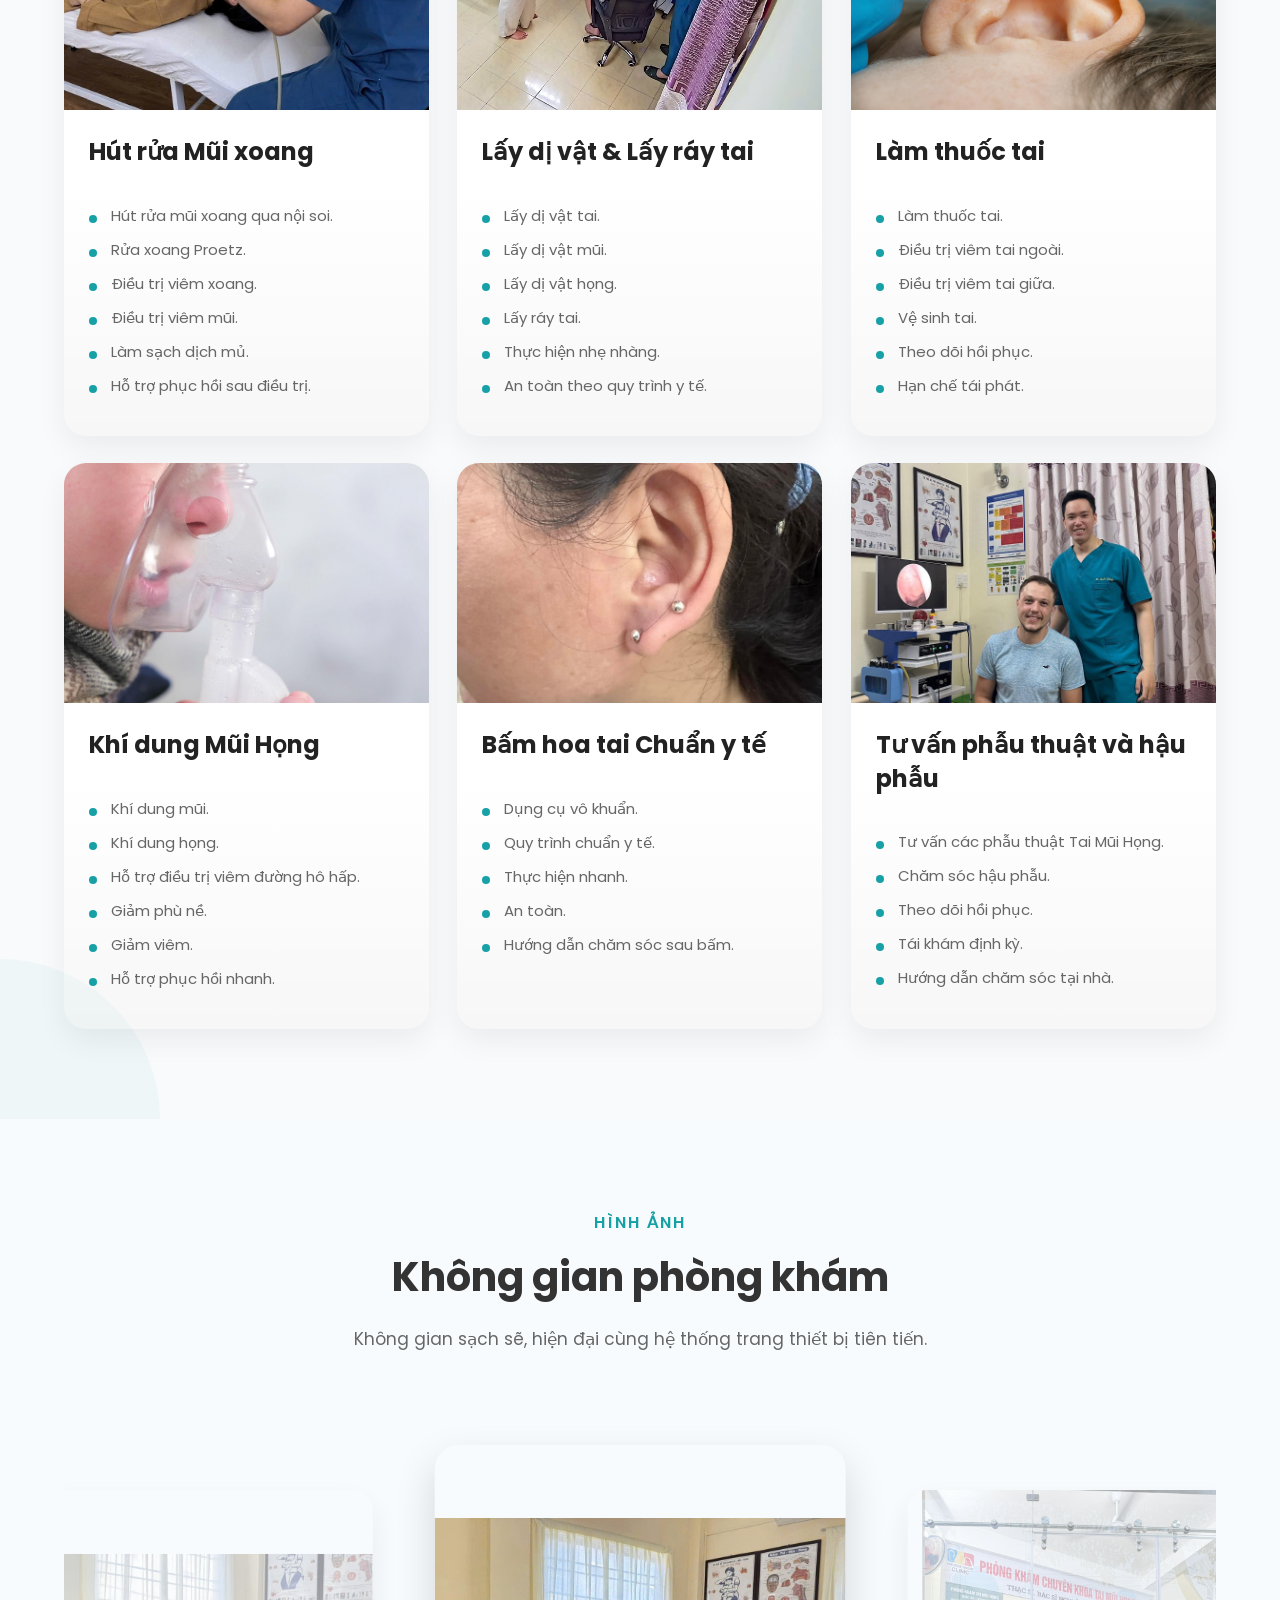
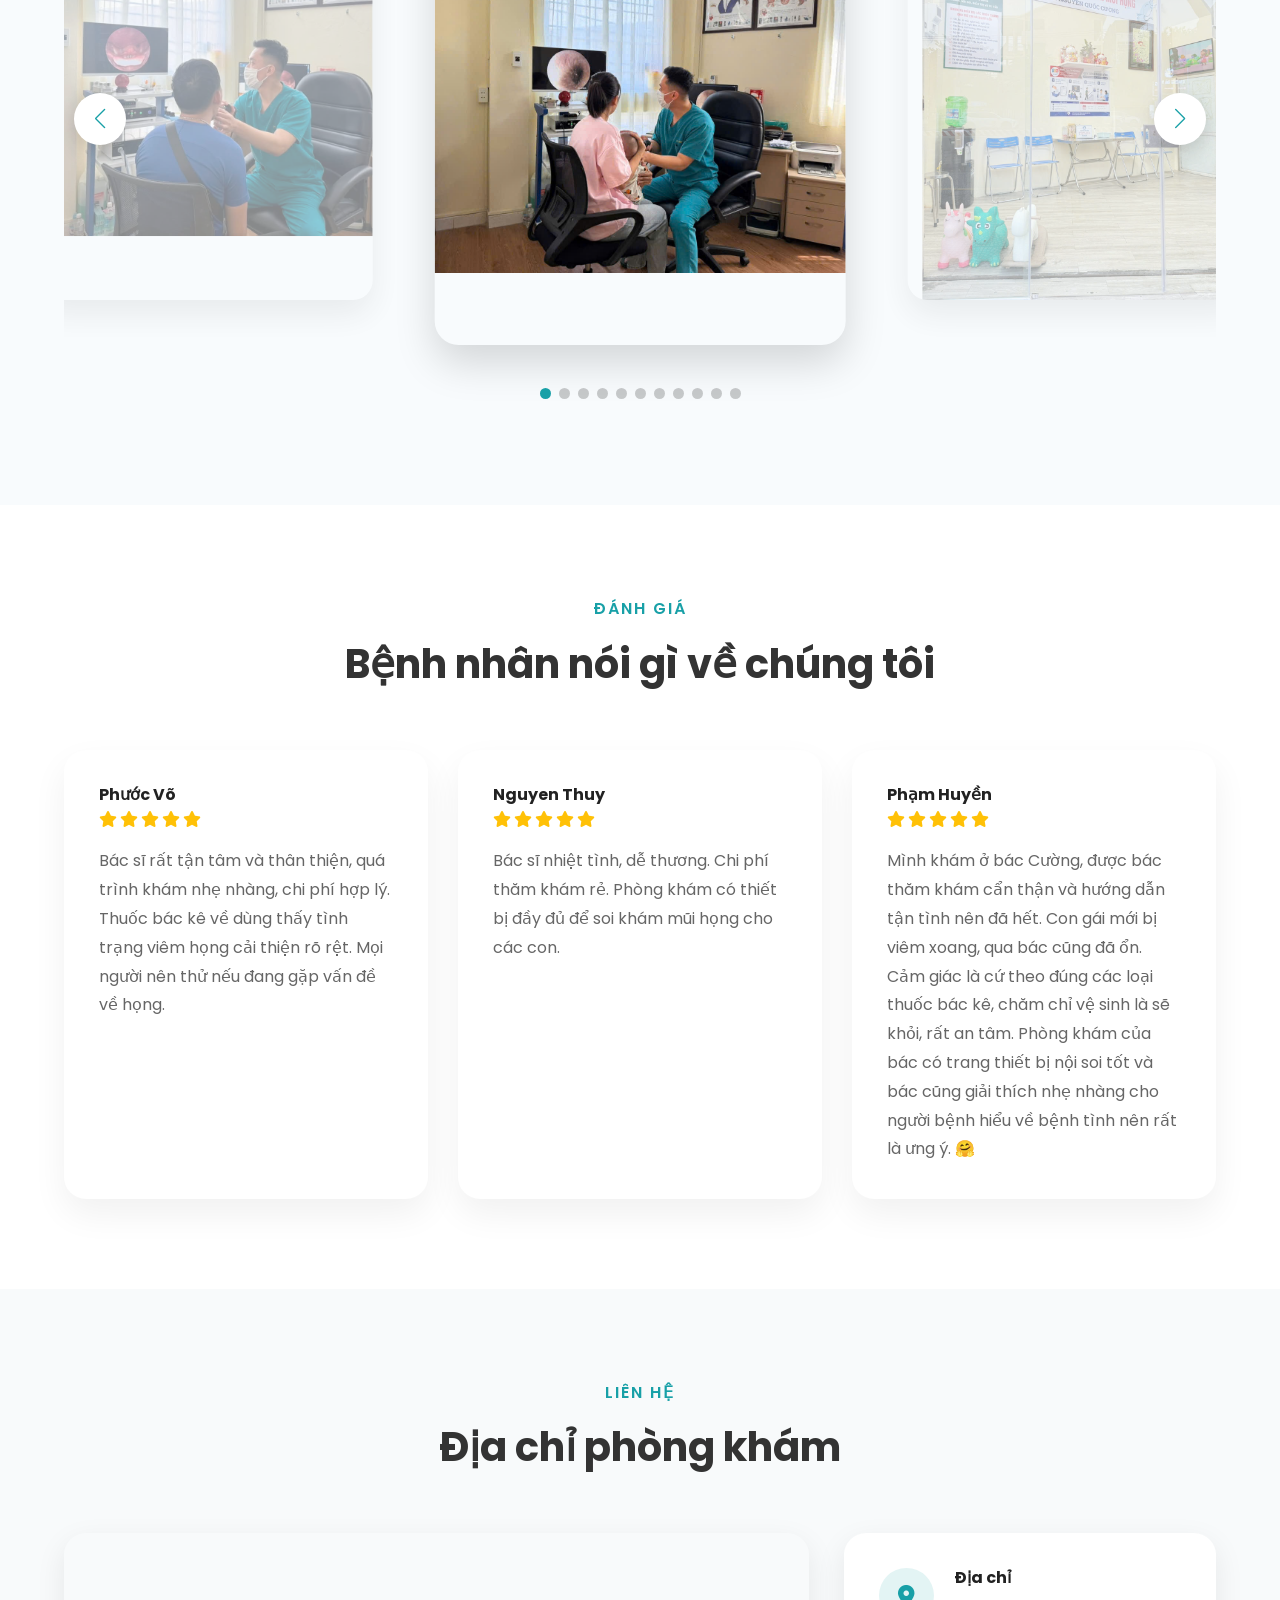
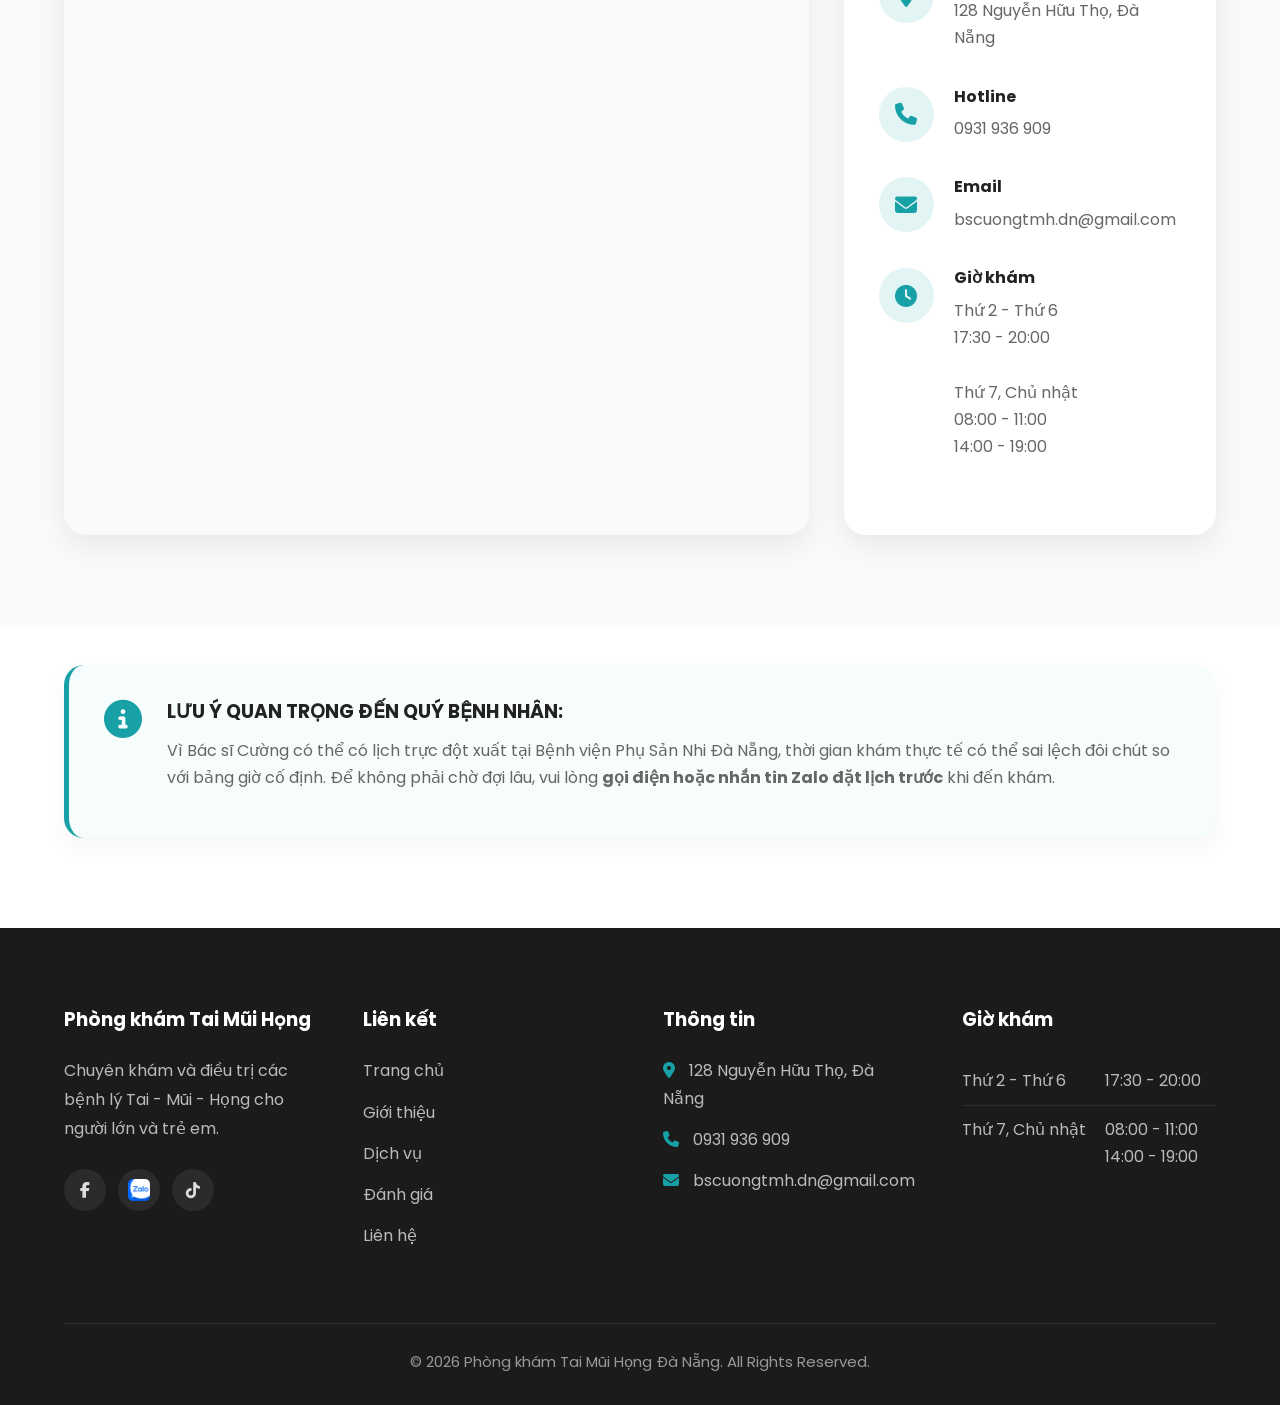
==== commit d514485d: "updated" ====
--- a/index.html
+++ b/index.html
@@ -3,6 +3,15 @@
 <html lang="vi">
 
 <head>
+    <!-- Google tag (gtag.js) -->
+    <script async src="https://www.googletagmanager.com/gtag/js?id=G-XSYS0JD1JH"></script>
+    <script>
+        window.dataLayer = window.dataLayer || [];
+        function gtag() { dataLayer.push(arguments); }
+        gtag('js', new Date());
+
+        gtag('config', 'G-XSYS0JD1JH');
+    </script>
     <meta charset="utf-8" />
     <meta content="width=device-width, initial-scale=1.0" name="viewport" />
     <title>
@@ -11,9 +20,7 @@
     <meta
         content="Phòng khám Tai Mũi Họng Đà Nẵng - Thạc sĩ Bác sĩ Nguyễn Quốc Cường chuyên khám và điều trị Tai Mũi Họng cho người lớn và trẻ em."
         name="description" />
-    <meta
-        content="Tai Mũi Họng Đà Nẵng, bác sĩ tai mũi họng, phòng khám tai mũi họng, bác sĩ Cường 600G, bs Cường 600G, bác sĩ Cường bệnh viện 600 giường, bác sĩ Cường BV 600 giường, bác sĩ Cường 600 giường Đà Nẵng"
-        name="keywords" />
+    <meta content="Tai Mũi Họng Đà Nẵng, bác sĩ tai mũi họng, phòng khám tai mũi họng" name="keywords" />
     <link href="https://fonts.googleapis.com" rel="preconnect" />
     <link crossorigin="" href="https://fonts.gstatic.com" rel="preconnect" />
     <link href="https://fonts.googleapis.com/css2?family=Poppins:wght@300;400;500;600;700&amp;display=swap"
@@ -21,10 +28,10 @@
     <link href="https://cdnjs.cloudflare.com/ajax/libs/font-awesome/6.7.2/css/all.min.css" rel="stylesheet" />
     <link href="https://cdn.jsdelivr.net/npm/swiper@11/swiper-bundle.min.css" rel="stylesheet" />
     <link href="style.css" rel="stylesheet" />
-    <link href="https://bscuongtmh.com/" rel="canonical" />
-    <link href="https://bscuongtmh.com/" hreflang="vi" rel="alternate" />
-    <link href="https://bscuongtmh.com/eng/" hreflang="en" rel="alternate" />
-    <link href="https://bscuongtmh.com/" hreflang="x-default" rel="alternate" />
+    <link href="https://phongkhamtaimuihongdanang.com/" rel="canonical" />
+    <link href="https://phongkhamtaimuihongdanang.com/" hreflang="vi" rel="alternate" />
+    <link href="https://phongkhamtaimuihongdanang.com/eng/" hreflang="en" rel="alternate" />
+    <link href="https://phongkhamtaimuihongdanang.com/" hreflang="x-default" rel="alternate" />
     <meta content="website" property="og:type" />
     <meta content="Phòng khám Tai Mũi Họng Đà Nẵng" property="og:site_name" />
     <meta content="vi_VN" property="og:locale" />
@@ -33,20 +40,20 @@
     <meta
         content="Phòng khám Tai Mũi Họng Đà Nẵng - Thạc sĩ Bác sĩ Nguyễn Quốc Cường chuyên khám và điều trị Tai Mũi Họng cho người lớn và trẻ em."
         property="og:description" />
-    <meta content="https://bscuongtmh.com/" property="og:url" />
-    <meta content="https://bscuongtmh.com/images/banner.jpg" property="og:image" />
+    <meta content="https://phongkhamtaimuihongdanang.com/" property="og:url" />
+    <meta content="https://phongkhamtaimuihongdanang.com/images/banner.jpg" property="og:image" />
     <meta content="summary_large_image" name="twitter:card" />
     <meta content="Thạc sĩ Bác sĩ Nguyễn Quốc Cường | Phòng khám Tai Mũi Họng Đà Nẵng" name="twitter:title" />
     <meta
         content="Phòng khám Tai Mũi Họng Đà Nẵng - Thạc sĩ Bác sĩ Nguyễn Quốc Cường chuyên khám và điều trị Tai Mũi Họng cho người lớn và trẻ em."
         name="twitter:description" />
-    <meta content="https://bscuongtmh.com/images/banner.jpg" name="twitter:image" />
+    <meta content="https://phongkhamtaimuihongdanang.com/images/banner.jpg" name="twitter:image" />
     <script type="application/ld+json">{
   "@context": "https://schema.org",
   "@type": "MedicalClinic",
   "name": "Phòng khám Tai Mũi Họng Đà Nẵng - ThS.BS Nguyễn Quốc Cường",
-  "url": "https://bscuongtmh.com/",
-  "image": "https://bscuongtmh.com/images/banner.jpg",
+  "url": "https://phongkhamtaimuihongdanang.com/",
+  "image": "https://phongkhamtaimuihongdanang.com/images/banner.jpg",
   "telephone": "+84931936909",
   "email": "bscuongtmh.dn@gmail.com",
   "address": {
@@ -91,12 +98,7 @@
   "physician": {
     "@type": "Physician",
     "name": "ThS.BS Nguyễn Quốc Cường",
-    "medicalSpecialty": "Otolaryngologic",
-    "worksFor": {
-      "@type": "Hospital",
-      "name": "Bệnh viện Phụ Sản - Nhi Đà Nẵng",
-      "alternateName": ["Bệnh viện 600 Giường", "BV 600 Giường", "600G"]
-    }
+    "medicalSpecialty": "Otolaryngologic"
   }
 }</script>
     <meta content="index, follow" name="robots" />
@@ -243,8 +245,7 @@
                         <p class="doctor-position">
 
                             Hiện công tác tại Khoa Tai Mũi Họng,
-                            Bệnh viện Phụ Sản - Nhi Đà Nẵng
-                            (thường được gọi là Bệnh viện 600 Giường).
+                            Bệnh viện Phụ Sản - Nhi Đà Nẵng.
 
                         </p>
                         <p class="doctor-highlight">
@@ -270,7 +271,7 @@
                                     <p>
                                         Thạc sĩ Bác sĩ Nguyễn Quốc Cường hiện là bác sĩ chuyên khoa Tai Mũi Họng,
                                         đang công tác tại Khoa Tai Mũi Họng,
-                                        Bệnh viện Phụ Sản - Nhi Đà Nẵng (Bệnh viện 600 Giường).
+                                        Bệnh viện Phụ Sản - Nhi Đà Nẵng.
                                     </p>
                                     <p>
                                         Tốt nghiệp Bác sĩ Đa khoa và Thạc sĩ chuyên ngành Tai Mũi Họng
@@ -341,7 +342,7 @@
                             <div class="info-card">
                                 <i class="fa-solid fa-hospital"></i>
                                 <h5>Công tác</h5>
-                                <p>Bệnh viện Phụ Sản - Nhi Đà Nẵng<br />(BV 600 Giường)</p>
+                                <p>Bệnh viện Phụ Sản - Nhi Đà Nẵng</p>
                             </div>
                             <div class="info-card">
                                 <i class="fa-solid fa-graduation-cap"></i>
@@ -1326,4 +1327,4 @@
     <script src="app.js"></script>
 </body>
 
-</html>
+</html>
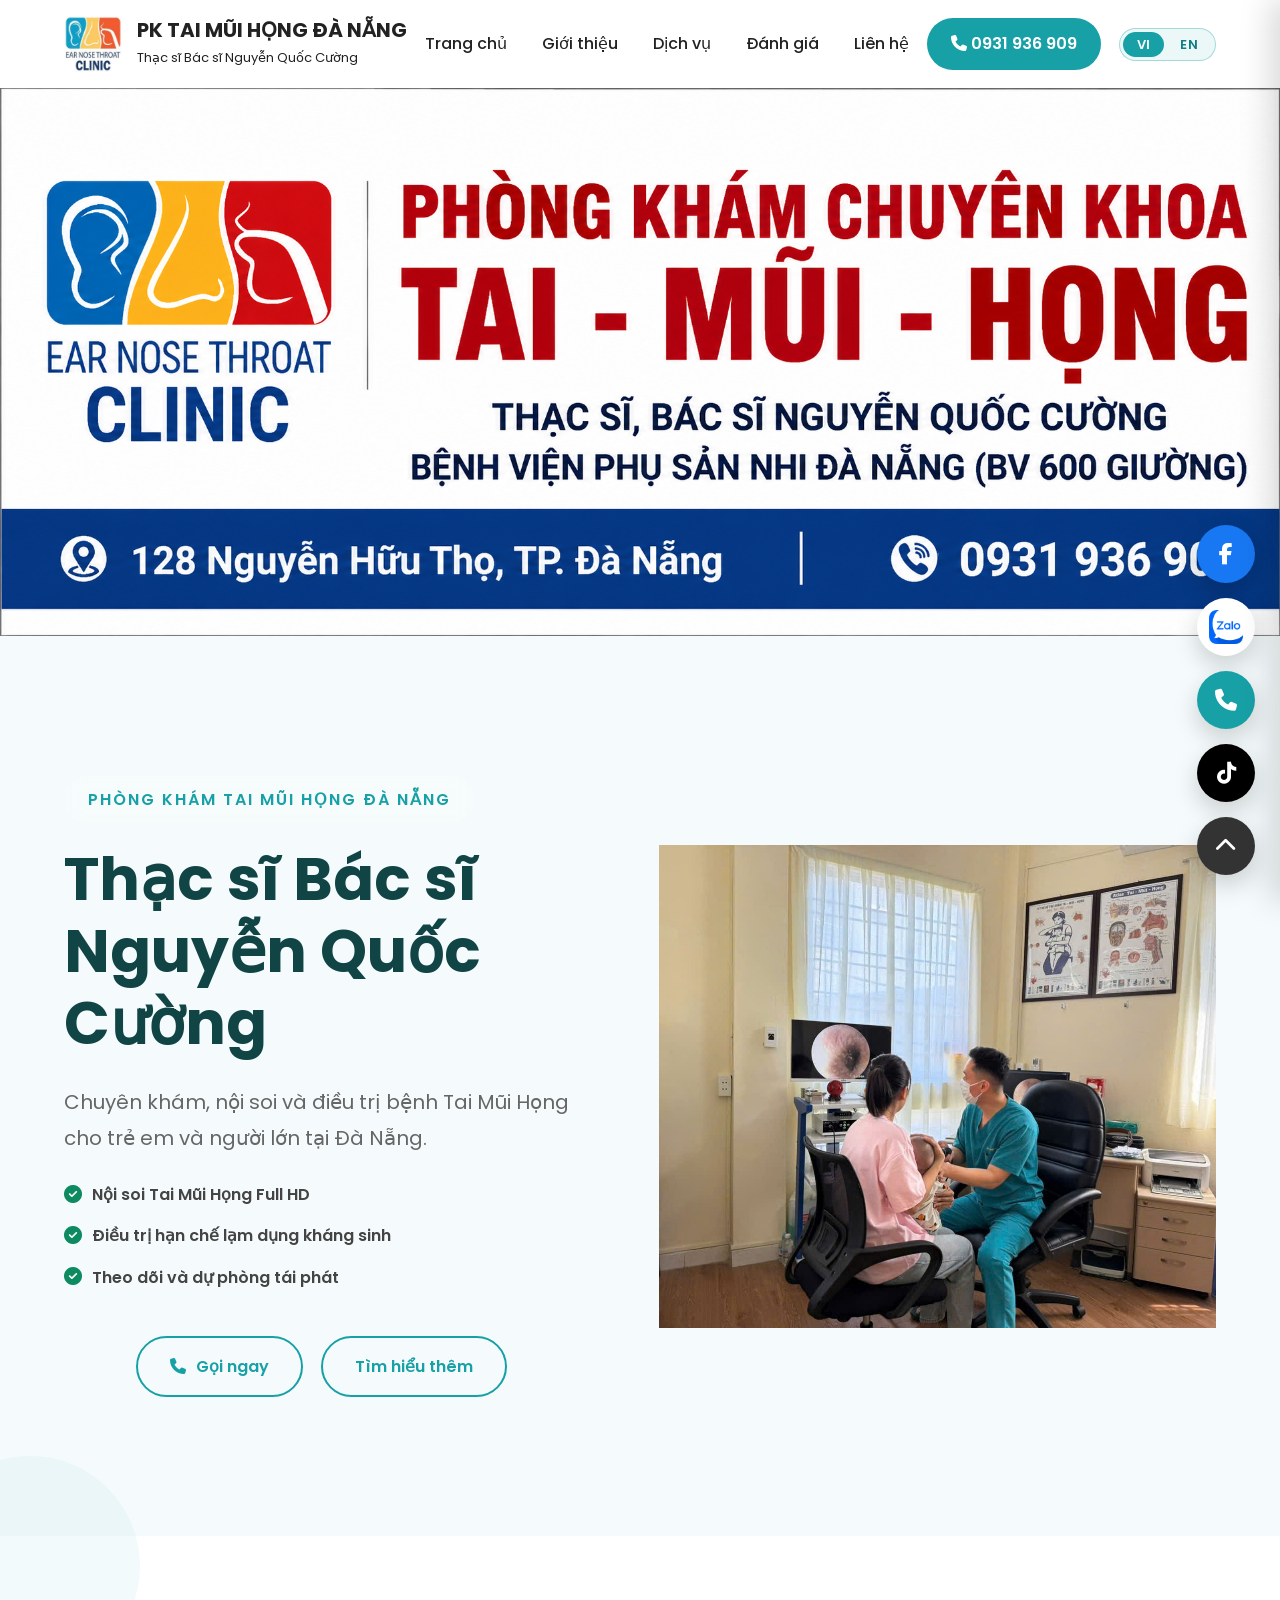
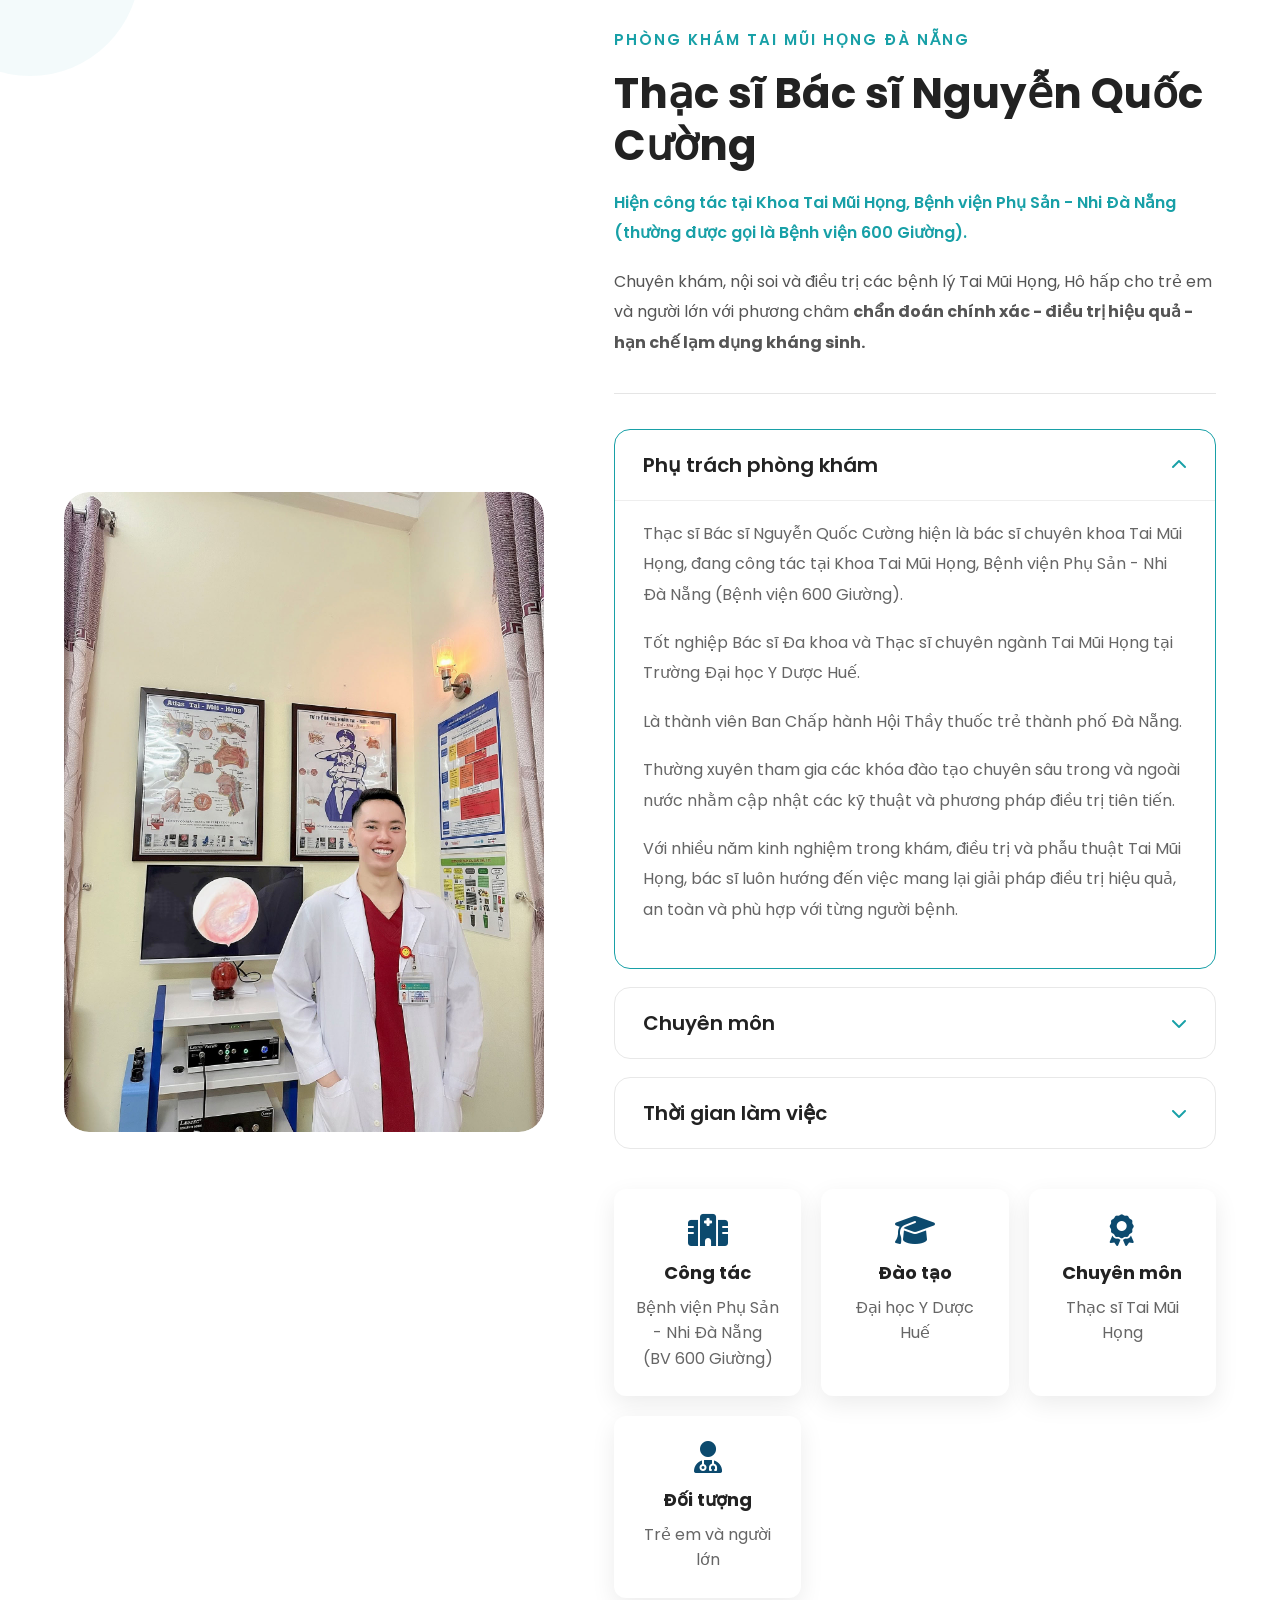
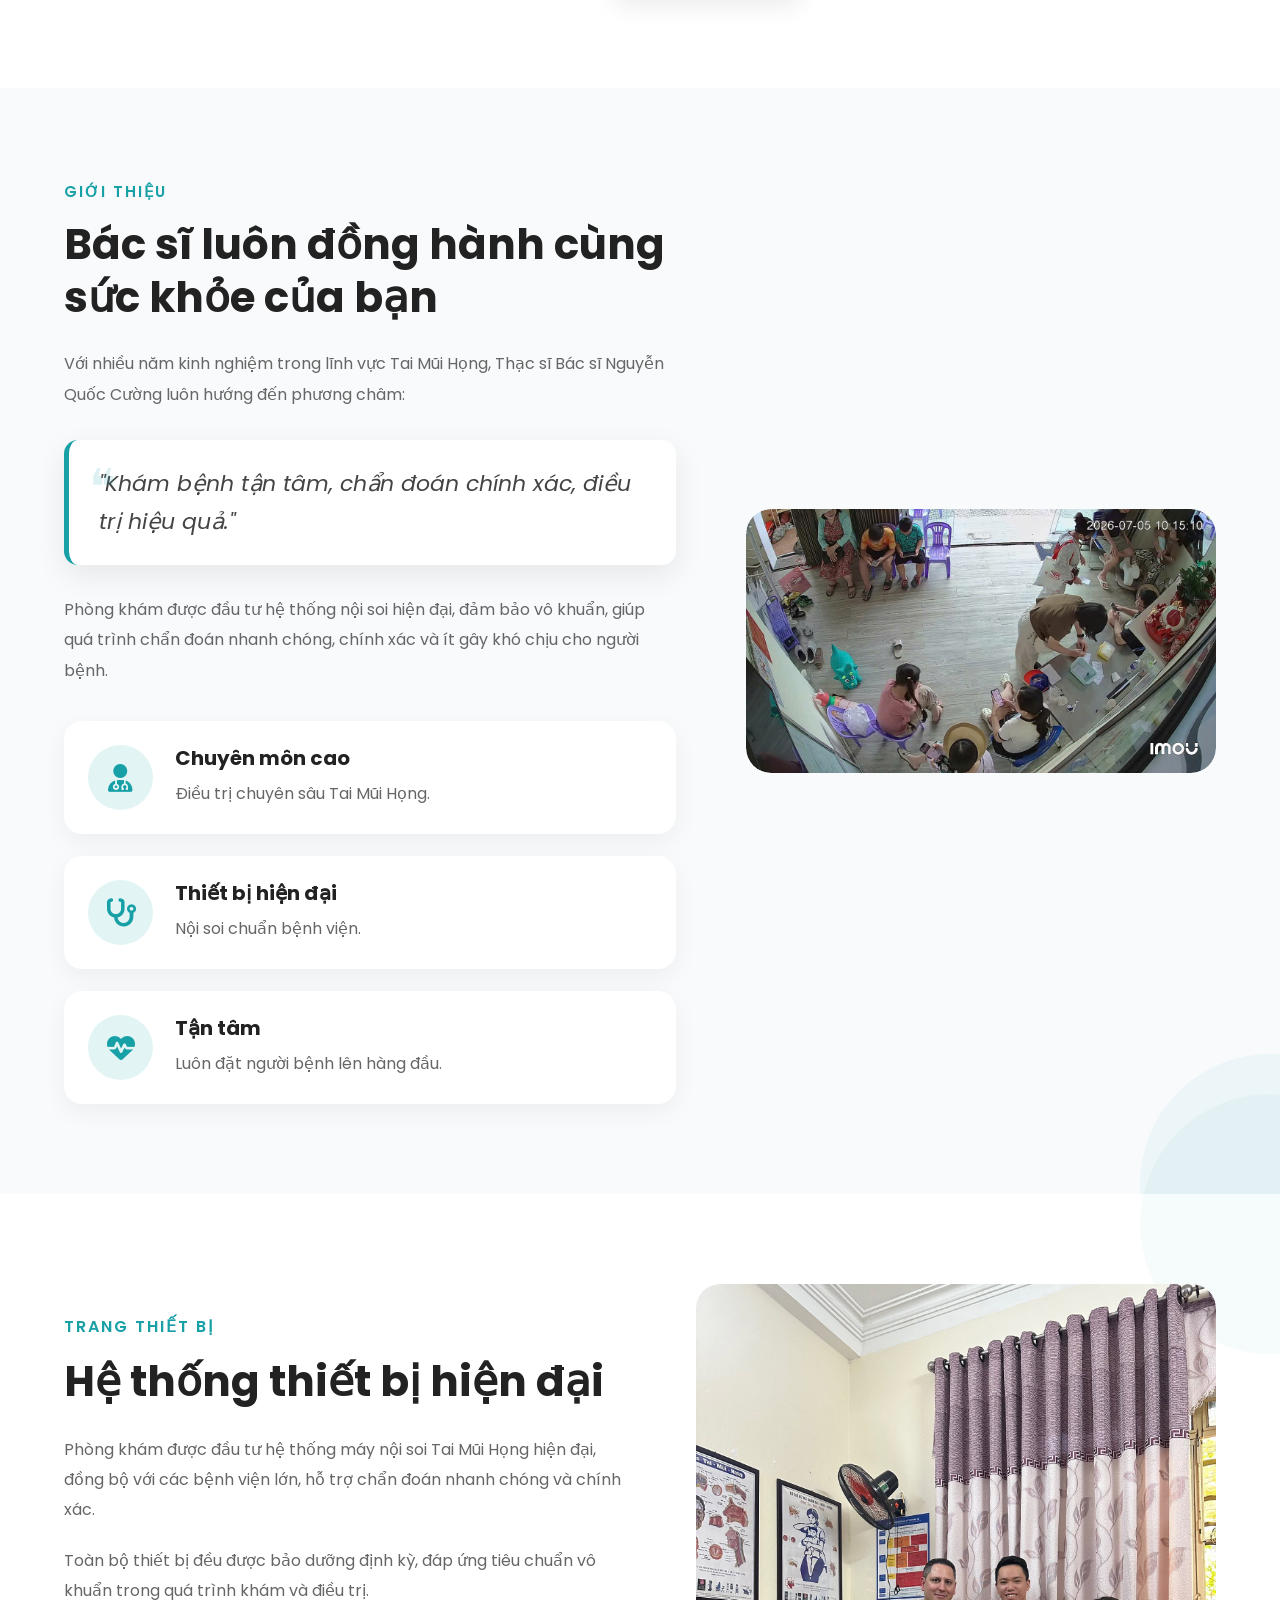
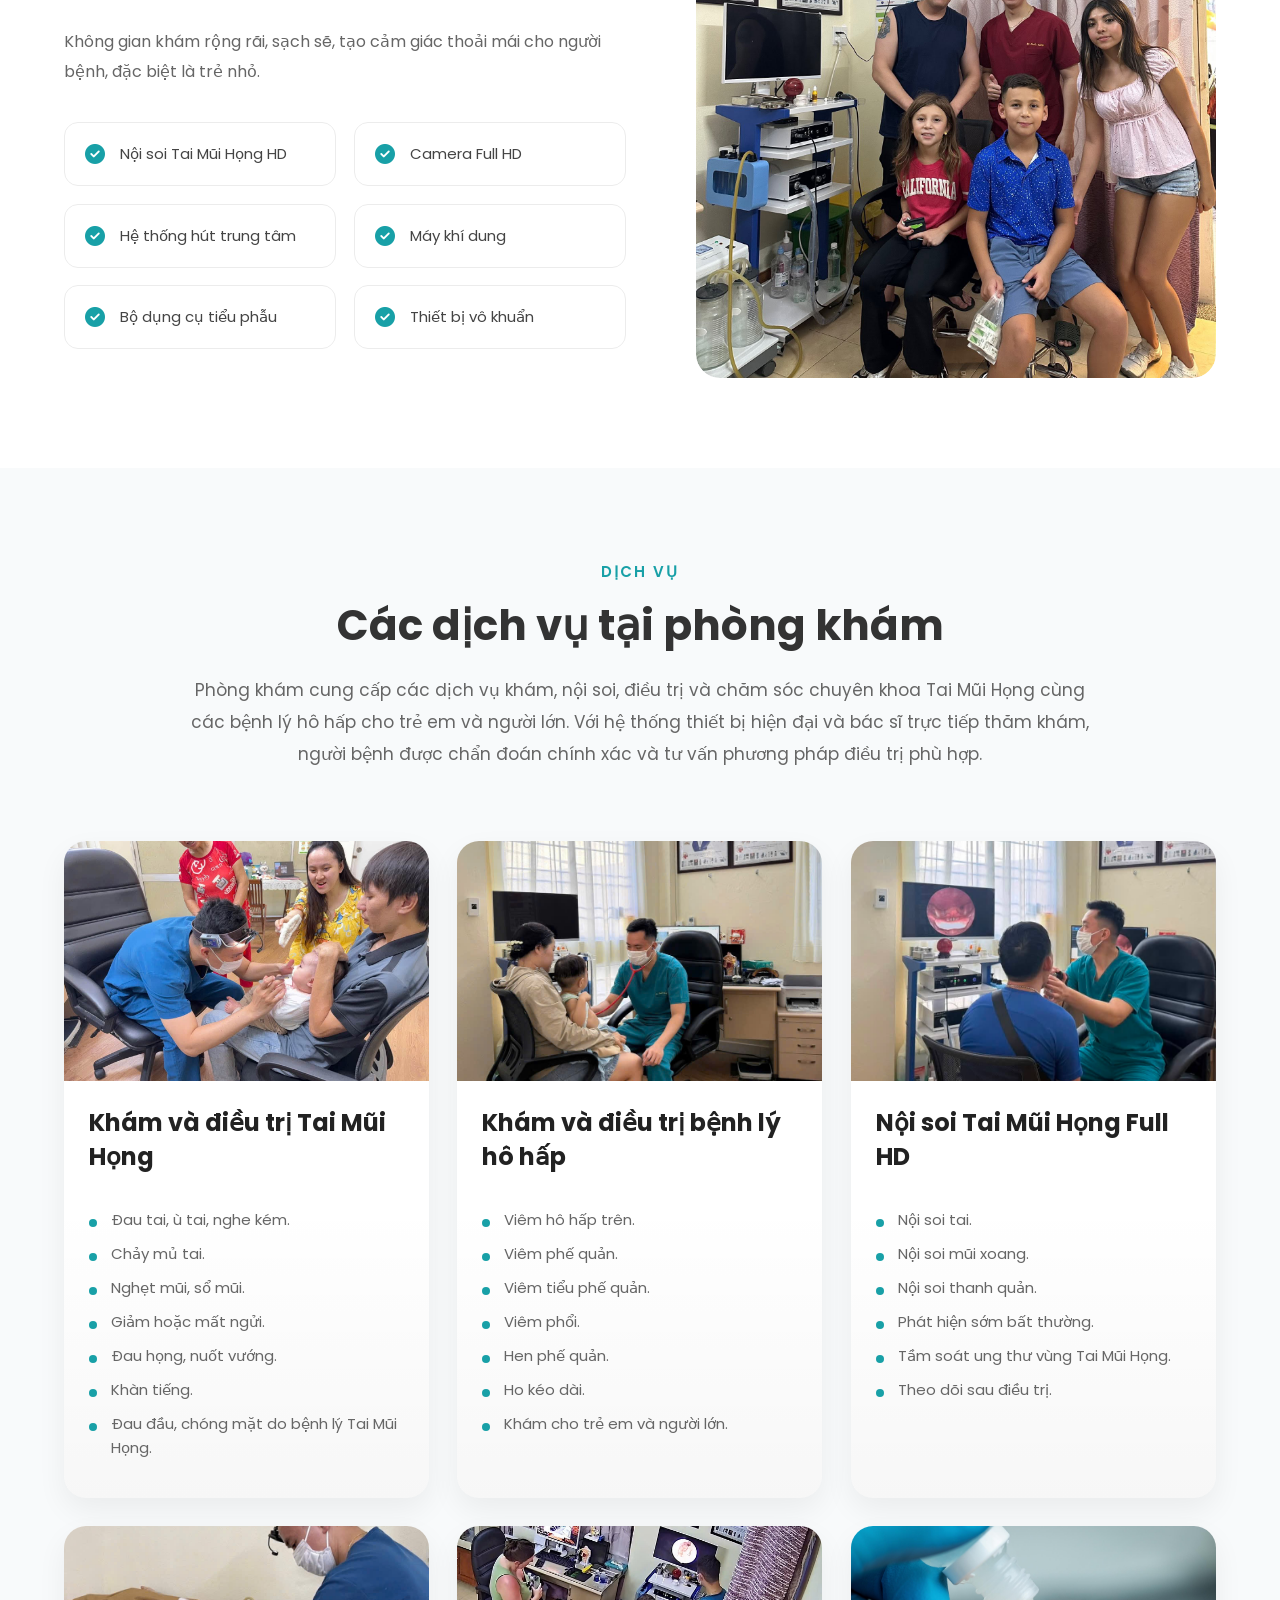
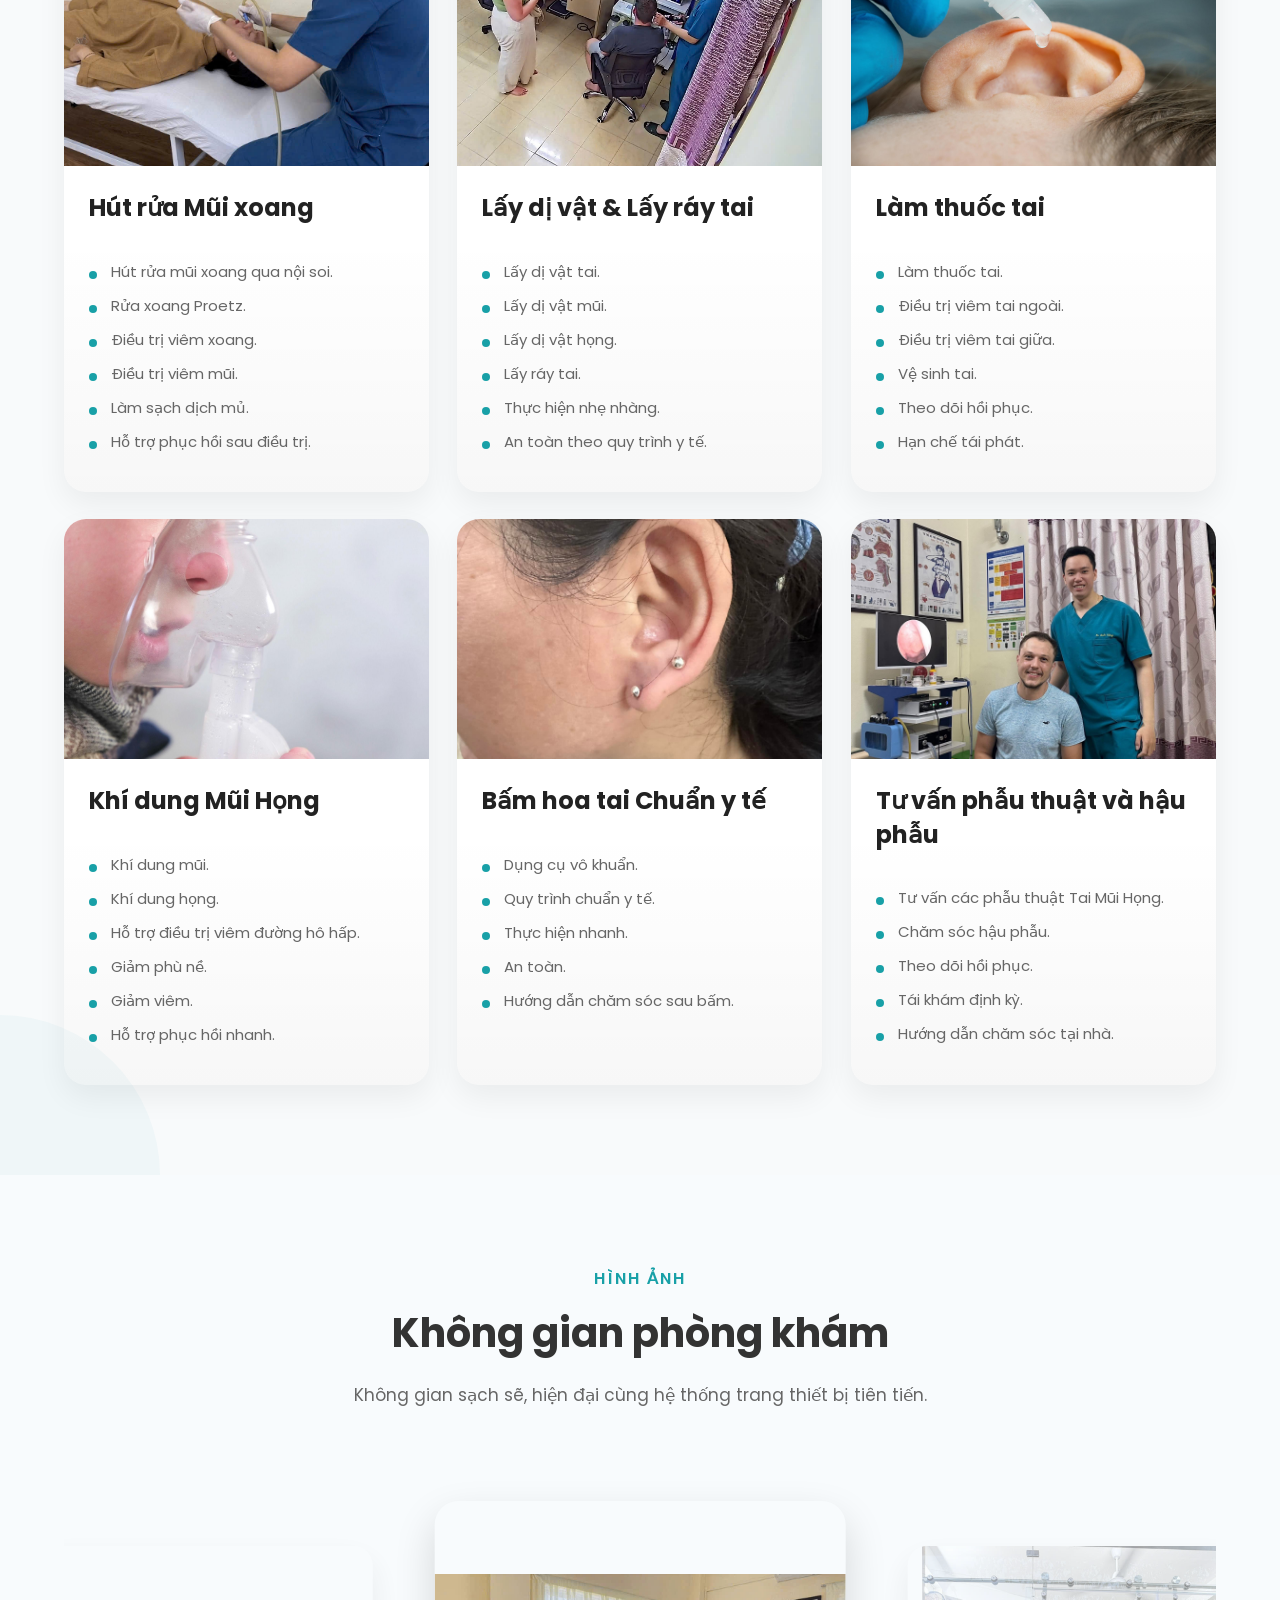
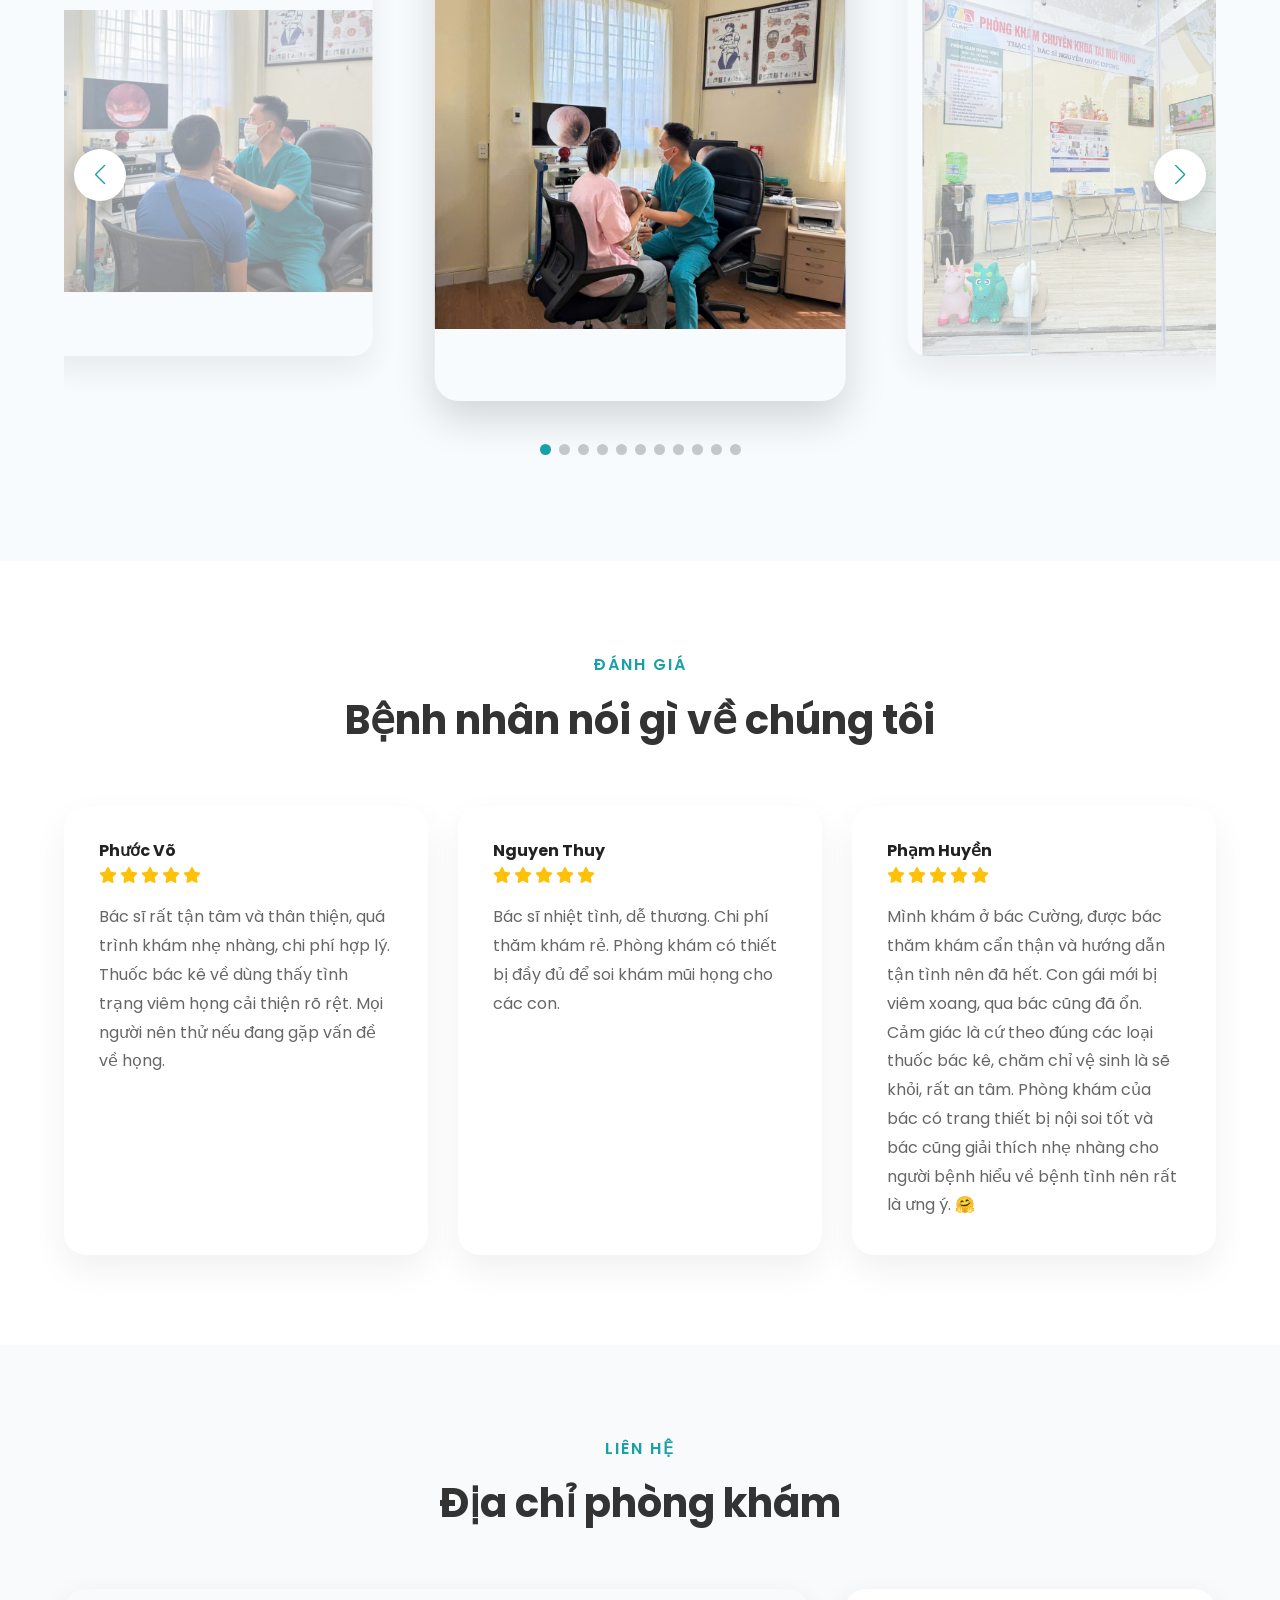
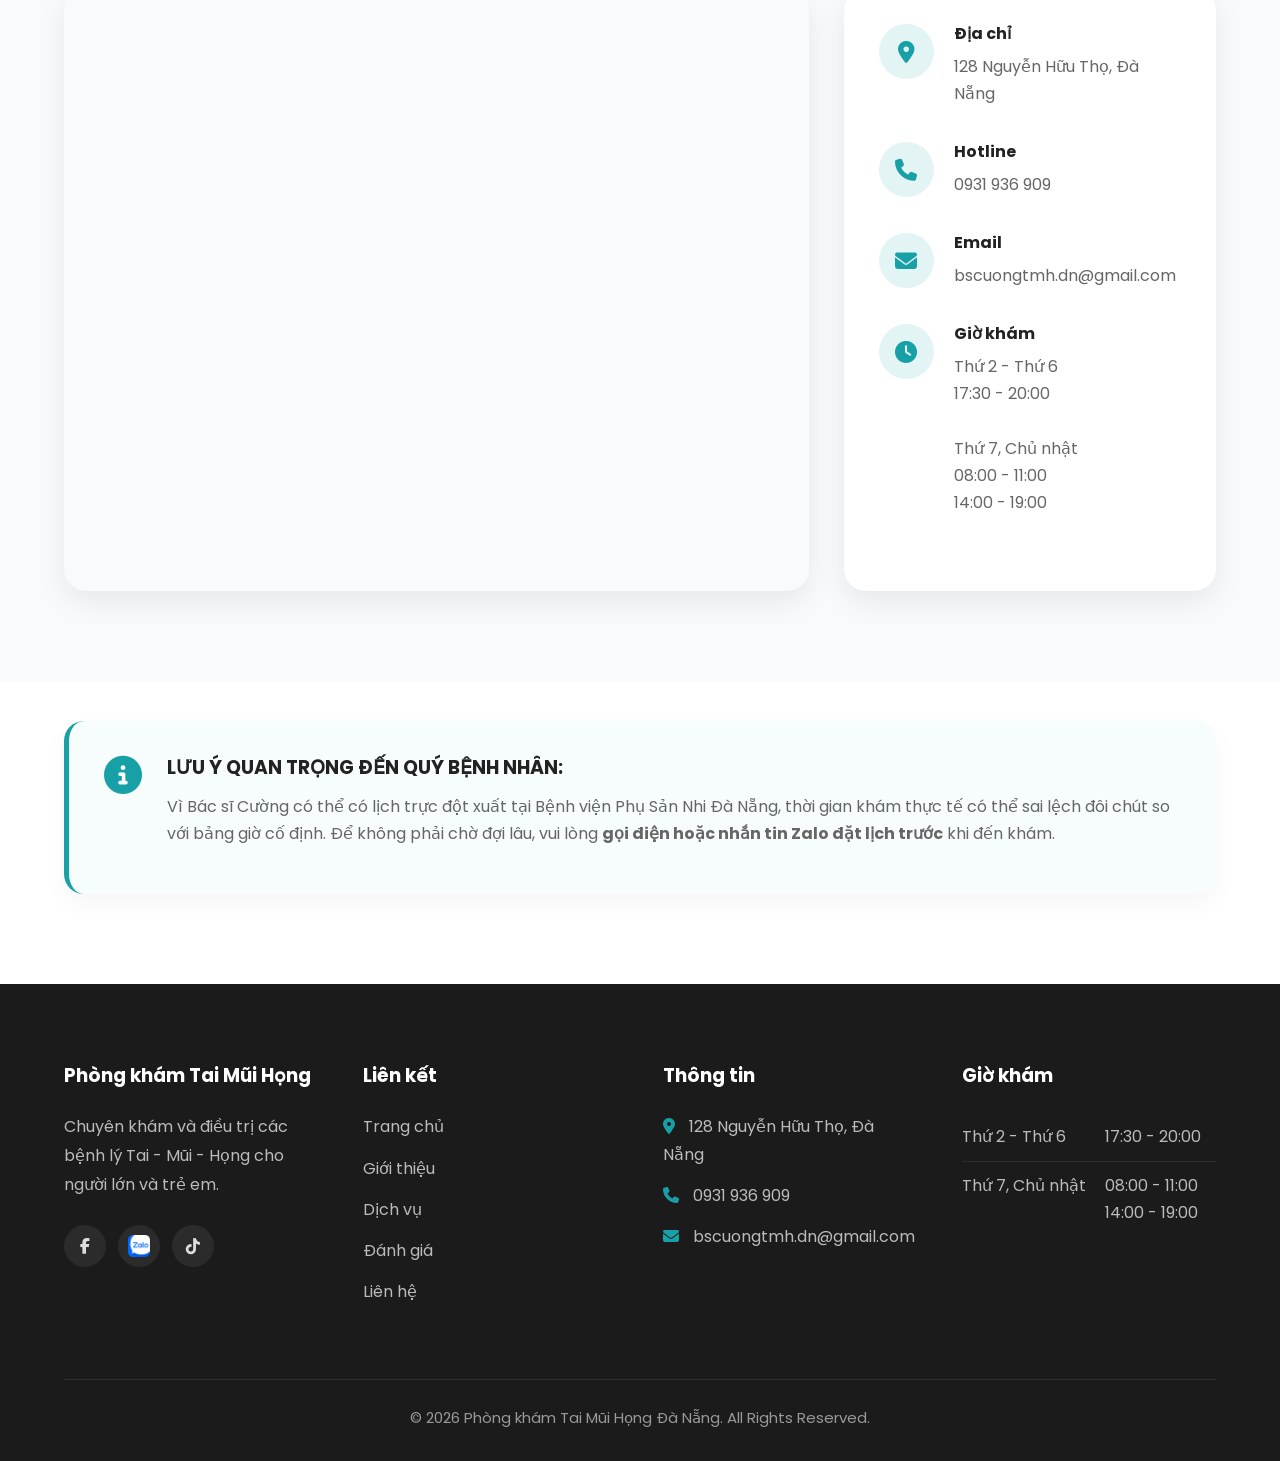
==== commit f4865fe1: "Merge branch 'main' of https://github.com/pminhthuan/BSCuongTMH" ====
--- a/index.html
+++ b/index.html
@@ -20,7 +20,9 @@
     <meta
         content="Phòng khám Tai Mũi Họng Đà Nẵng - Thạc sĩ Bác sĩ Nguyễn Quốc Cường chuyên khám và điều trị Tai Mũi Họng cho người lớn và trẻ em."
         name="description" />
-    <meta content="Tai Mũi Họng Đà Nẵng, bác sĩ tai mũi họng, phòng khám tai mũi họng" name="keywords" />
+    <meta
+        content="Tai Mũi Họng Đà Nẵng, bác sĩ tai mũi họng, phòng khám tai mũi họng, bác sĩ Cường 600G, bs Cường 600G, bác sĩ Cường bệnh viện 600 giường, bác sĩ Cường BV 600 giường, bác sĩ Cường 600 giường Đà Nẵng"
+        name="keywords" />
     <link href="https://fonts.googleapis.com" rel="preconnect" />
     <link crossorigin="" href="https://fonts.gstatic.com" rel="preconnect" />
     <link href="https://fonts.googleapis.com/css2?family=Poppins:wght@300;400;500;600;700&amp;display=swap"
@@ -28,10 +30,10 @@
     <link href="https://cdnjs.cloudflare.com/ajax/libs/font-awesome/6.7.2/css/all.min.css" rel="stylesheet" />
     <link href="https://cdn.jsdelivr.net/npm/swiper@11/swiper-bundle.min.css" rel="stylesheet" />
     <link href="style.css" rel="stylesheet" />
-    <link href="https://phongkhamtaimuihongdanang.com/" rel="canonical" />
-    <link href="https://phongkhamtaimuihongdanang.com/" hreflang="vi" rel="alternate" />
-    <link href="https://phongkhamtaimuihongdanang.com/eng/" hreflang="en" rel="alternate" />
-    <link href="https://phongkhamtaimuihongdanang.com/" hreflang="x-default" rel="alternate" />
+    <link href="https://bscuongtmh.com/" rel="canonical" />
+    <link href="https://bscuongtmh.com/" hreflang="vi" rel="alternate" />
+    <link href="https://bscuongtmh.com/eng/" hreflang="en" rel="alternate" />
+    <link href="https://bscuongtmh.com/" hreflang="x-default" rel="alternate" />
     <meta content="website" property="og:type" />
     <meta content="Phòng khám Tai Mũi Họng Đà Nẵng" property="og:site_name" />
     <meta content="vi_VN" property="og:locale" />
@@ -40,20 +42,20 @@
     <meta
         content="Phòng khám Tai Mũi Họng Đà Nẵng - Thạc sĩ Bác sĩ Nguyễn Quốc Cường chuyên khám và điều trị Tai Mũi Họng cho người lớn và trẻ em."
         property="og:description" />
-    <meta content="https://phongkhamtaimuihongdanang.com/" property="og:url" />
-    <meta content="https://phongkhamtaimuihongdanang.com/images/banner.jpg" property="og:image" />
+    <meta content="https://bscuongtmh.com/" property="og:url" />
+    <meta content="https://bscuongtmh.com/images/banner.jpg" property="og:image" />
     <meta content="summary_large_image" name="twitter:card" />
     <meta content="Thạc sĩ Bác sĩ Nguyễn Quốc Cường | Phòng khám Tai Mũi Họng Đà Nẵng" name="twitter:title" />
     <meta
         content="Phòng khám Tai Mũi Họng Đà Nẵng - Thạc sĩ Bác sĩ Nguyễn Quốc Cường chuyên khám và điều trị Tai Mũi Họng cho người lớn và trẻ em."
         name="twitter:description" />
-    <meta content="https://phongkhamtaimuihongdanang.com/images/banner.jpg" name="twitter:image" />
+    <meta content="https://bscuongtmh.com/images/banner.jpg" name="twitter:image" />
     <script type="application/ld+json">{
   "@context": "https://schema.org",
   "@type": "MedicalClinic",
   "name": "Phòng khám Tai Mũi Họng Đà Nẵng - ThS.BS Nguyễn Quốc Cường",
-  "url": "https://phongkhamtaimuihongdanang.com/",
-  "image": "https://phongkhamtaimuihongdanang.com/images/banner.jpg",
+  "url": "https://bscuongtmh.com/",
+  "image": "https://bscuongtmh.com/images/banner.jpg",
   "telephone": "+84931936909",
   "email": "bscuongtmh.dn@gmail.com",
   "address": {
@@ -98,7 +100,12 @@
   "physician": {
     "@type": "Physician",
     "name": "ThS.BS Nguyễn Quốc Cường",
-    "medicalSpecialty": "Otolaryngologic"
+    "medicalSpecialty": "Otolaryngologic",
+    "worksFor": {
+      "@type": "Hospital",
+      "name": "Bệnh viện Phụ Sản - Nhi Đà Nẵng",
+      "alternateName": ["Bệnh viện 600 Giường", "BV 600 Giường", "600G"]
+    }
   }
 }</script>
     <meta content="index, follow" name="robots" />
@@ -245,7 +252,8 @@
                         <p class="doctor-position">
 
                             Hiện công tác tại Khoa Tai Mũi Họng,
-                            Bệnh viện Phụ Sản - Nhi Đà Nẵng.
+                            Bệnh viện Phụ Sản - Nhi Đà Nẵng
+                            (thường được gọi là Bệnh viện 600 Giường).
 
                         </p>
                         <p class="doctor-highlight">
@@ -271,7 +279,7 @@
                                     <p>
                                         Thạc sĩ Bác sĩ Nguyễn Quốc Cường hiện là bác sĩ chuyên khoa Tai Mũi Họng,
                                         đang công tác tại Khoa Tai Mũi Họng,
-                                        Bệnh viện Phụ Sản - Nhi Đà Nẵng.
+                                        Bệnh viện Phụ Sản - Nhi Đà Nẵng (Bệnh viện 600 Giường).
                                     </p>
                                     <p>
                                         Tốt nghiệp Bác sĩ Đa khoa và Thạc sĩ chuyên ngành Tai Mũi Họng
@@ -342,7 +350,7 @@
                             <div class="info-card">
                                 <i class="fa-solid fa-hospital"></i>
                                 <h5>Công tác</h5>
-                                <p>Bệnh viện Phụ Sản - Nhi Đà Nẵng</p>
+                                <p>Bệnh viện Phụ Sản - Nhi Đà Nẵng<br />(BV 600 Giường)</p>
                             </div>
                             <div class="info-card">
                                 <i class="fa-solid fa-graduation-cap"></i>
@@ -1327,4 +1335,4 @@
     <script src="app.js"></script>
 </body>
 
-</html>+</html>
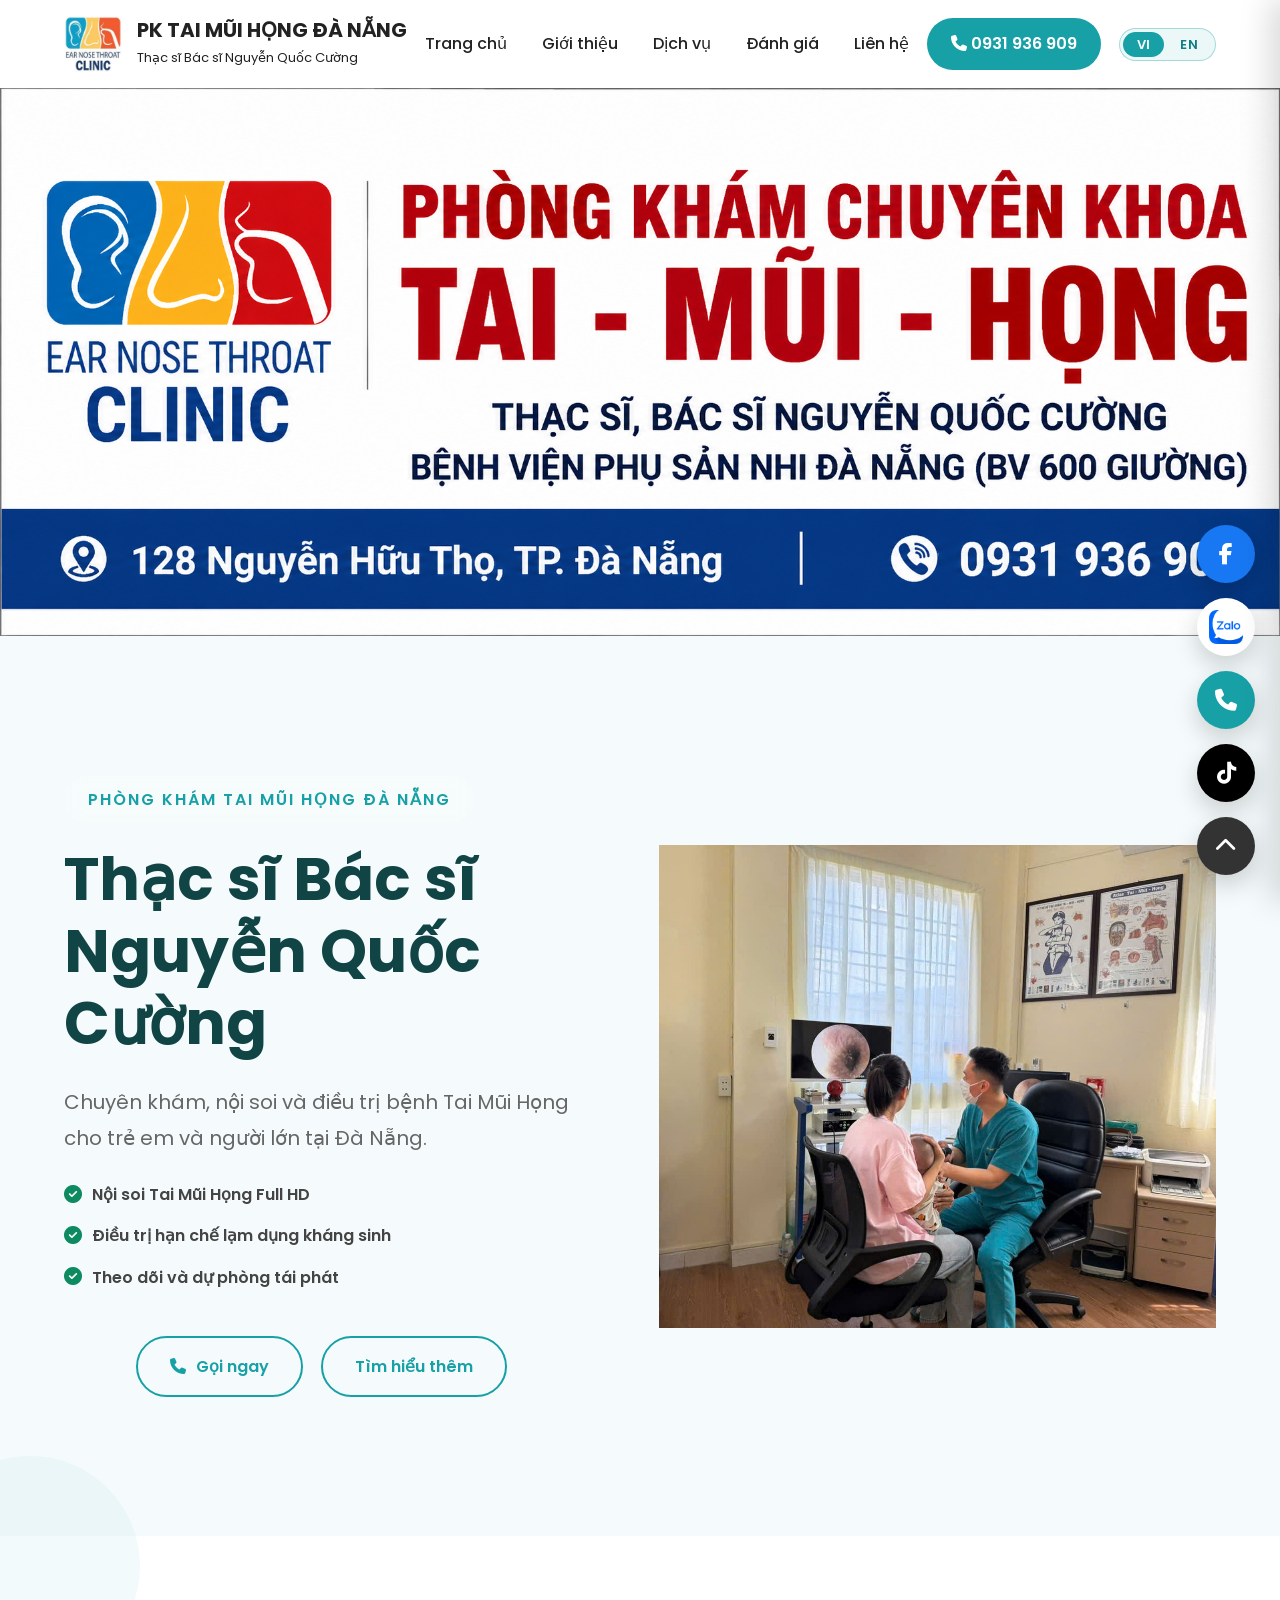
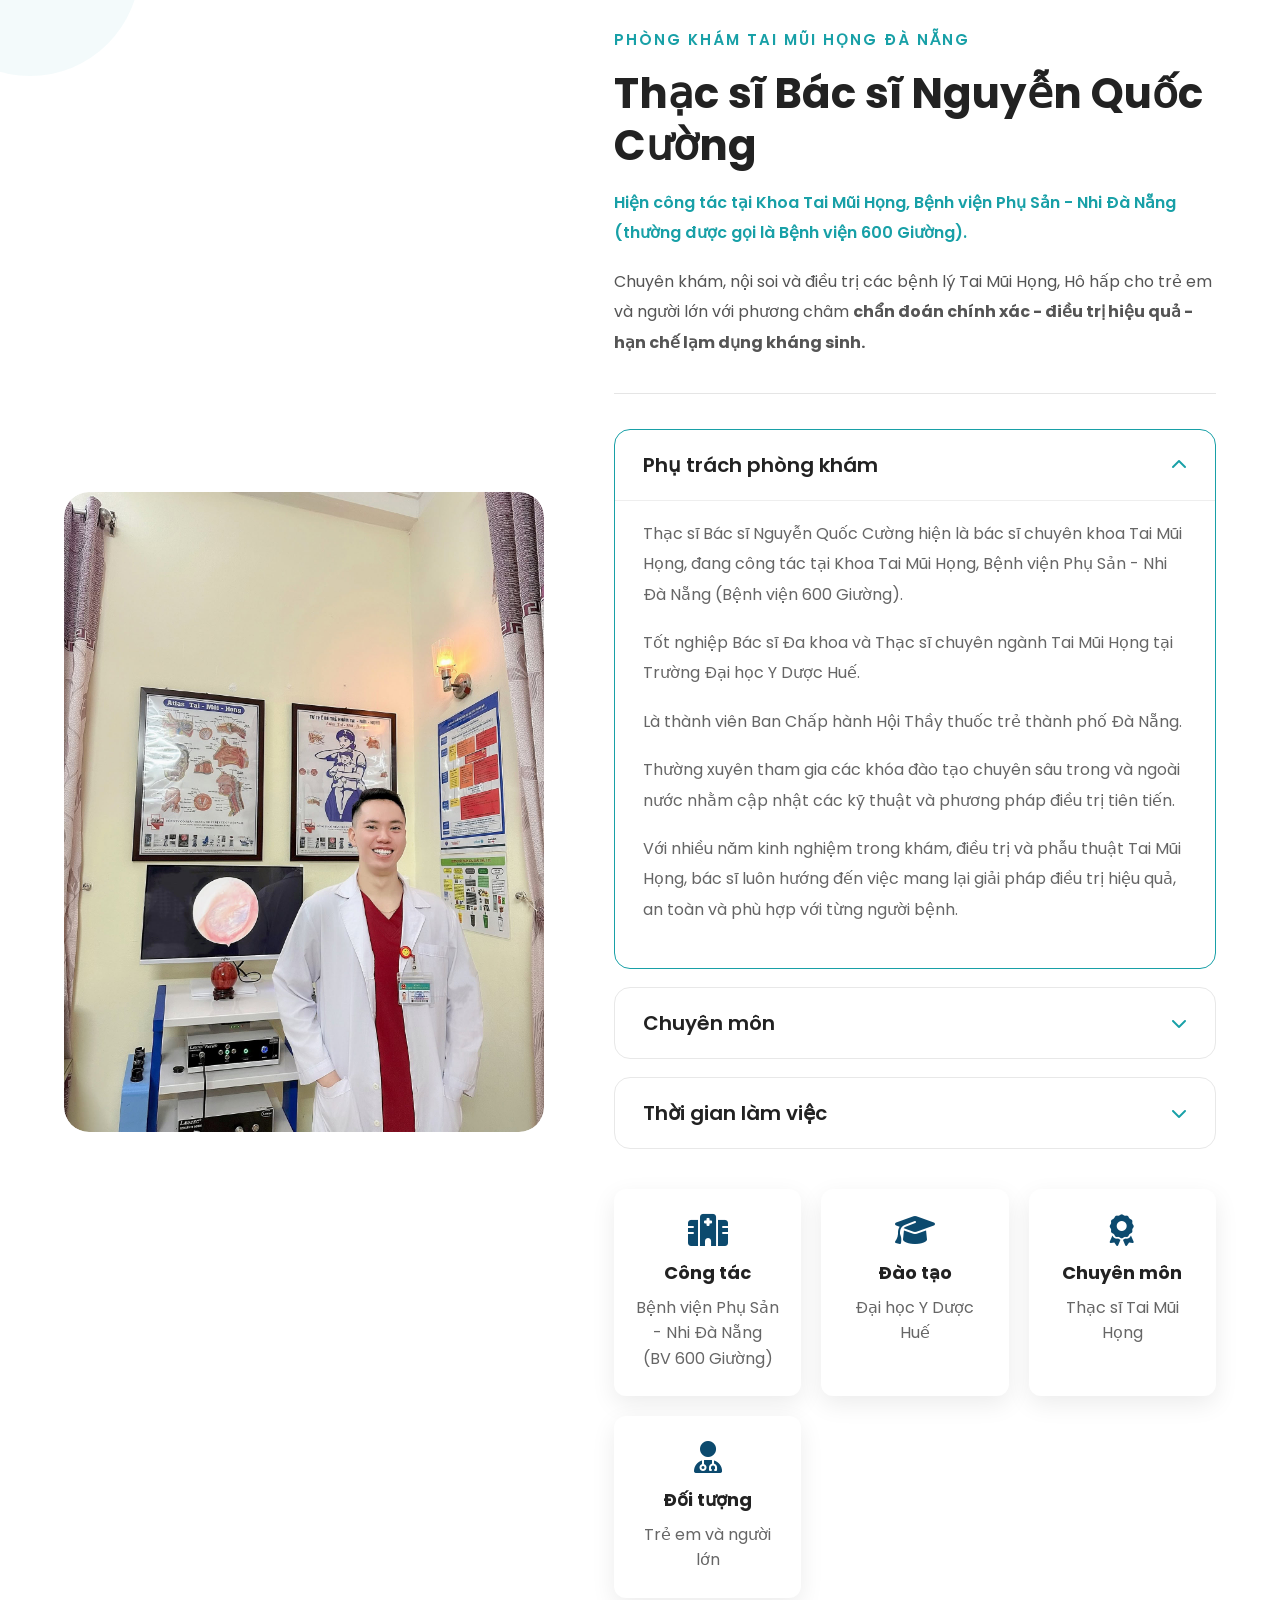
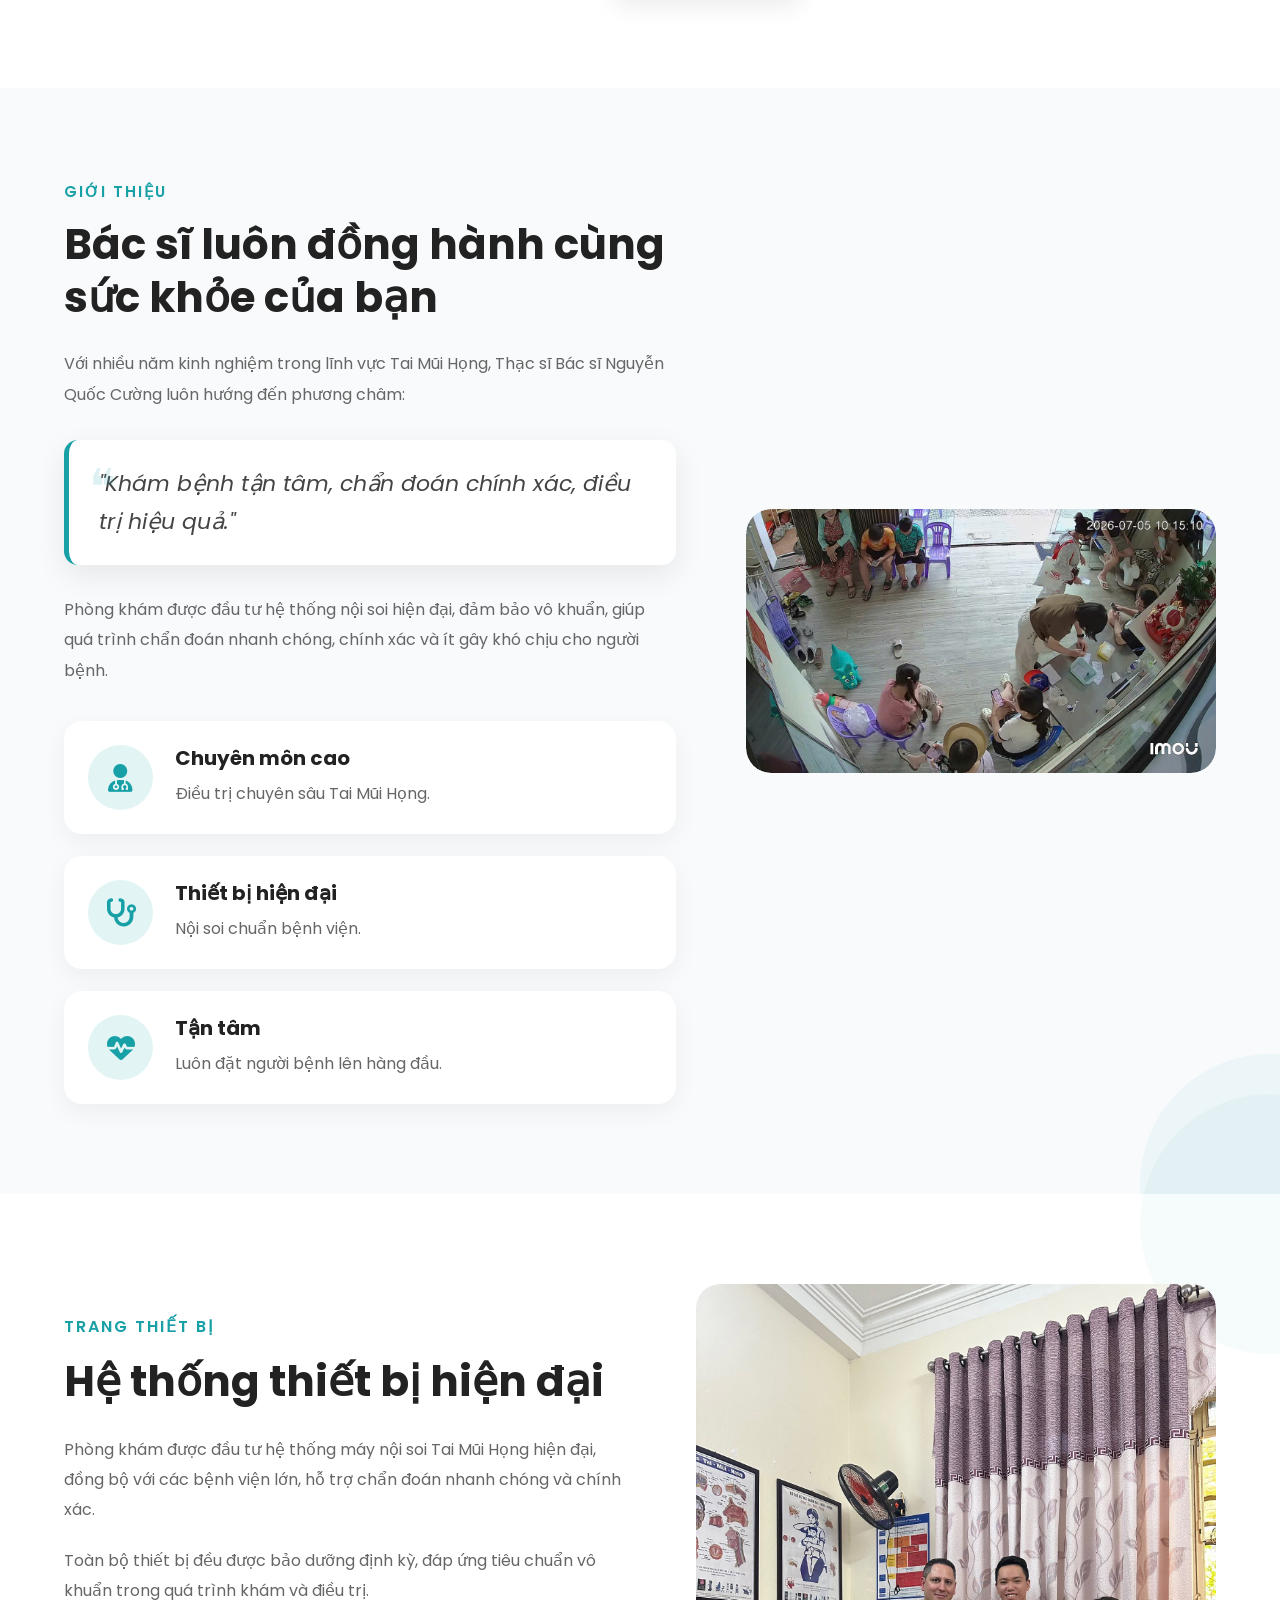
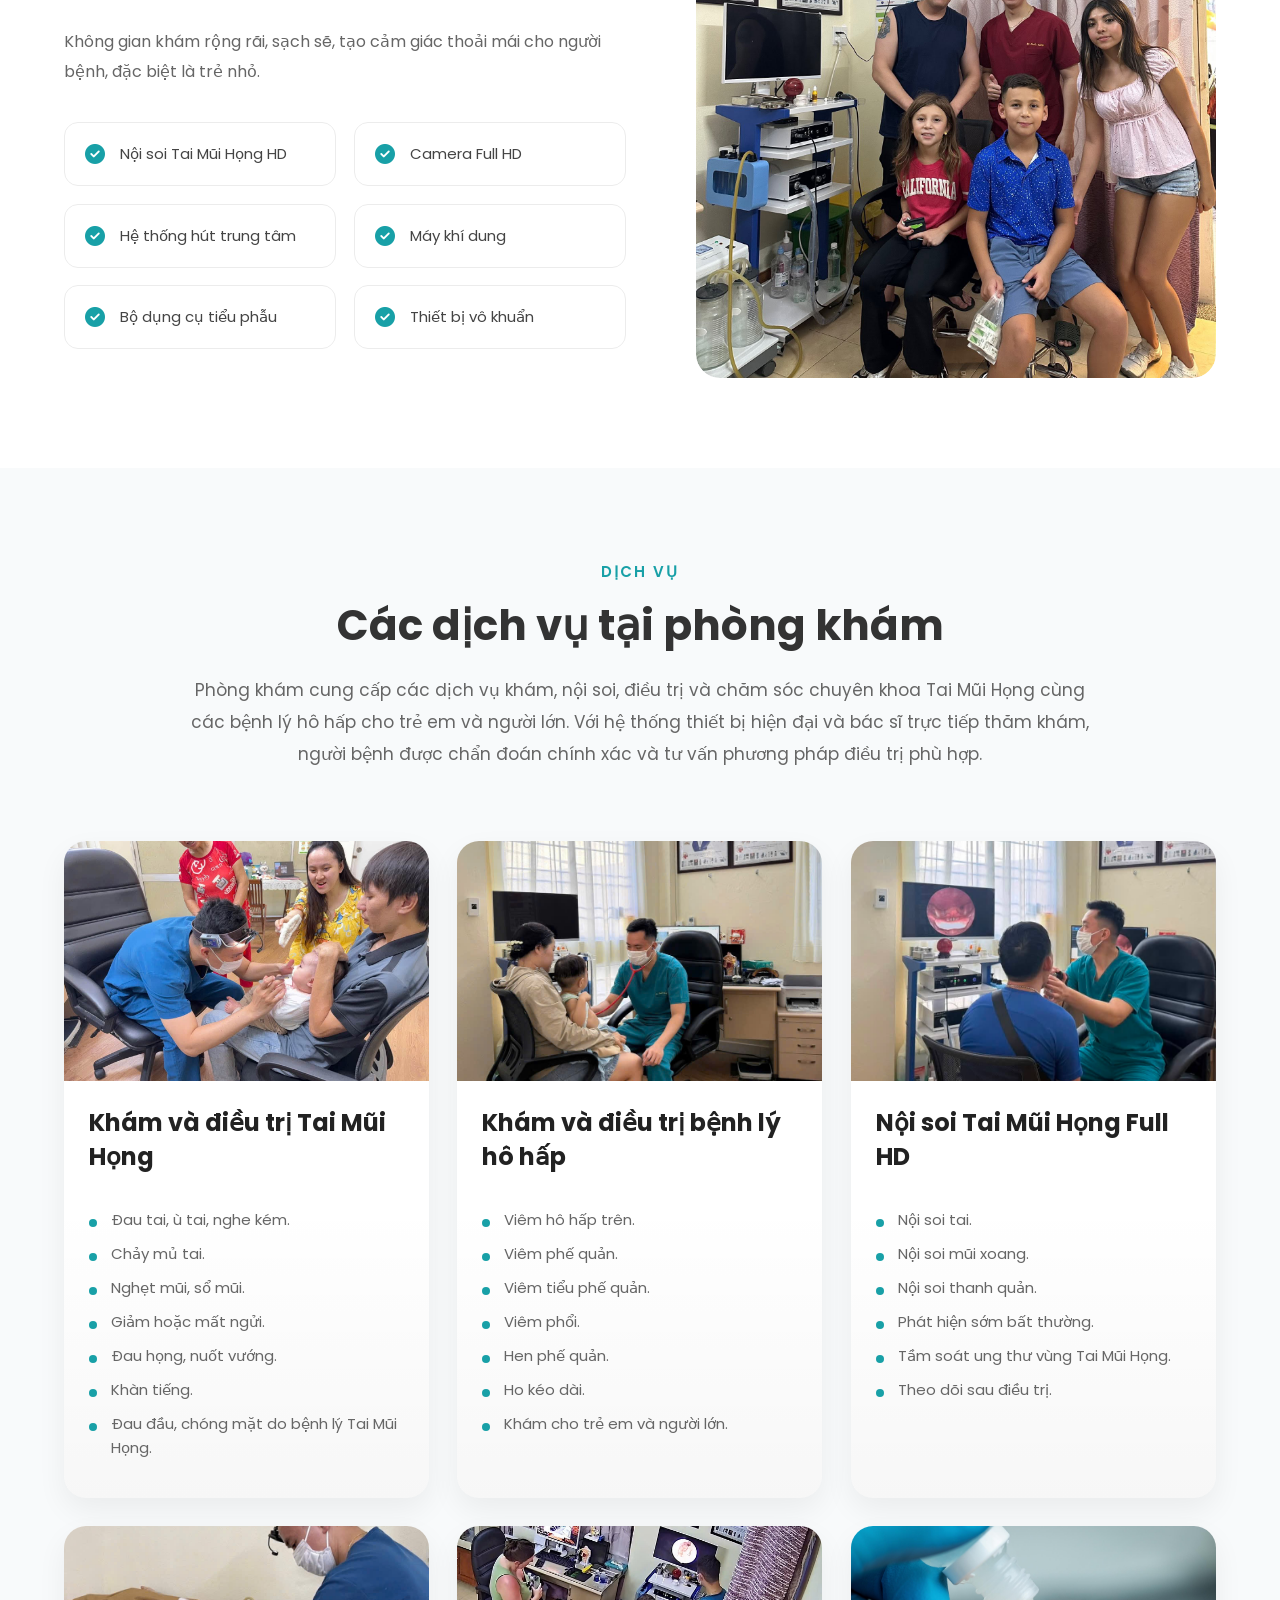
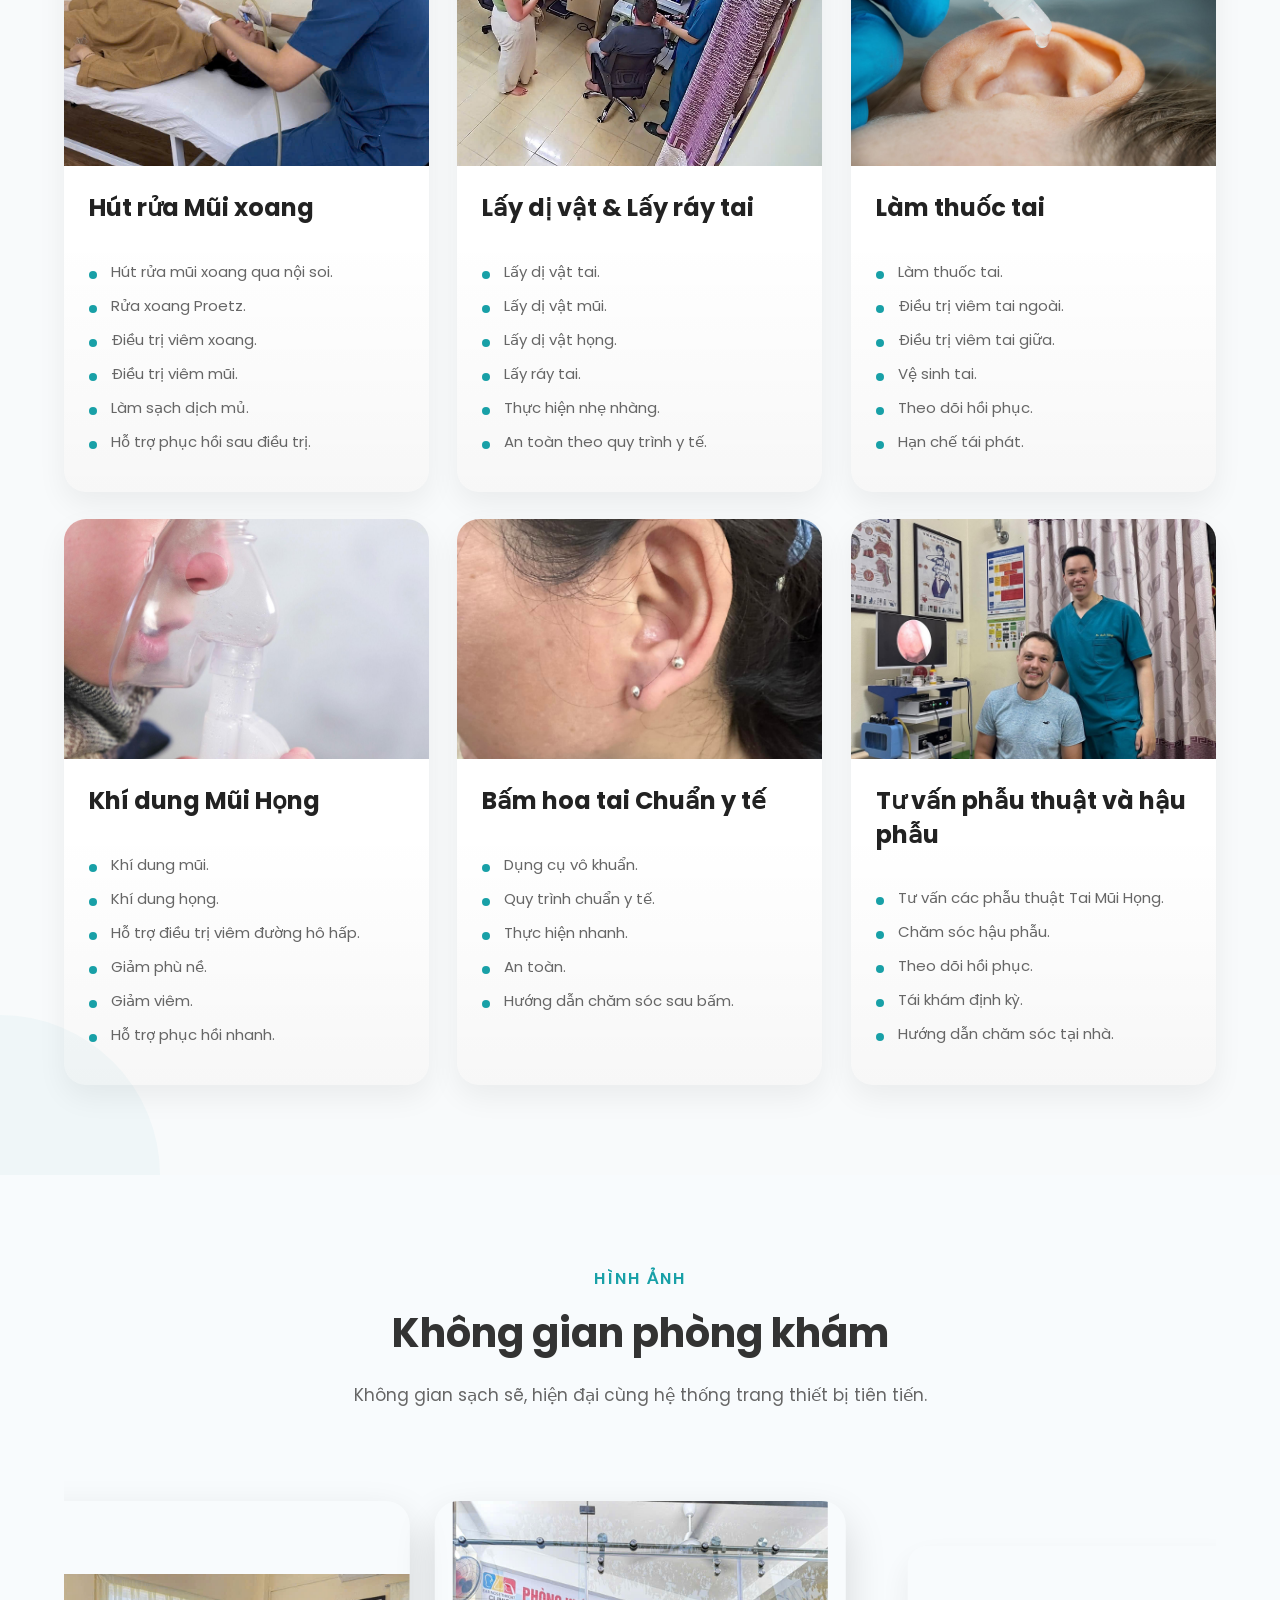
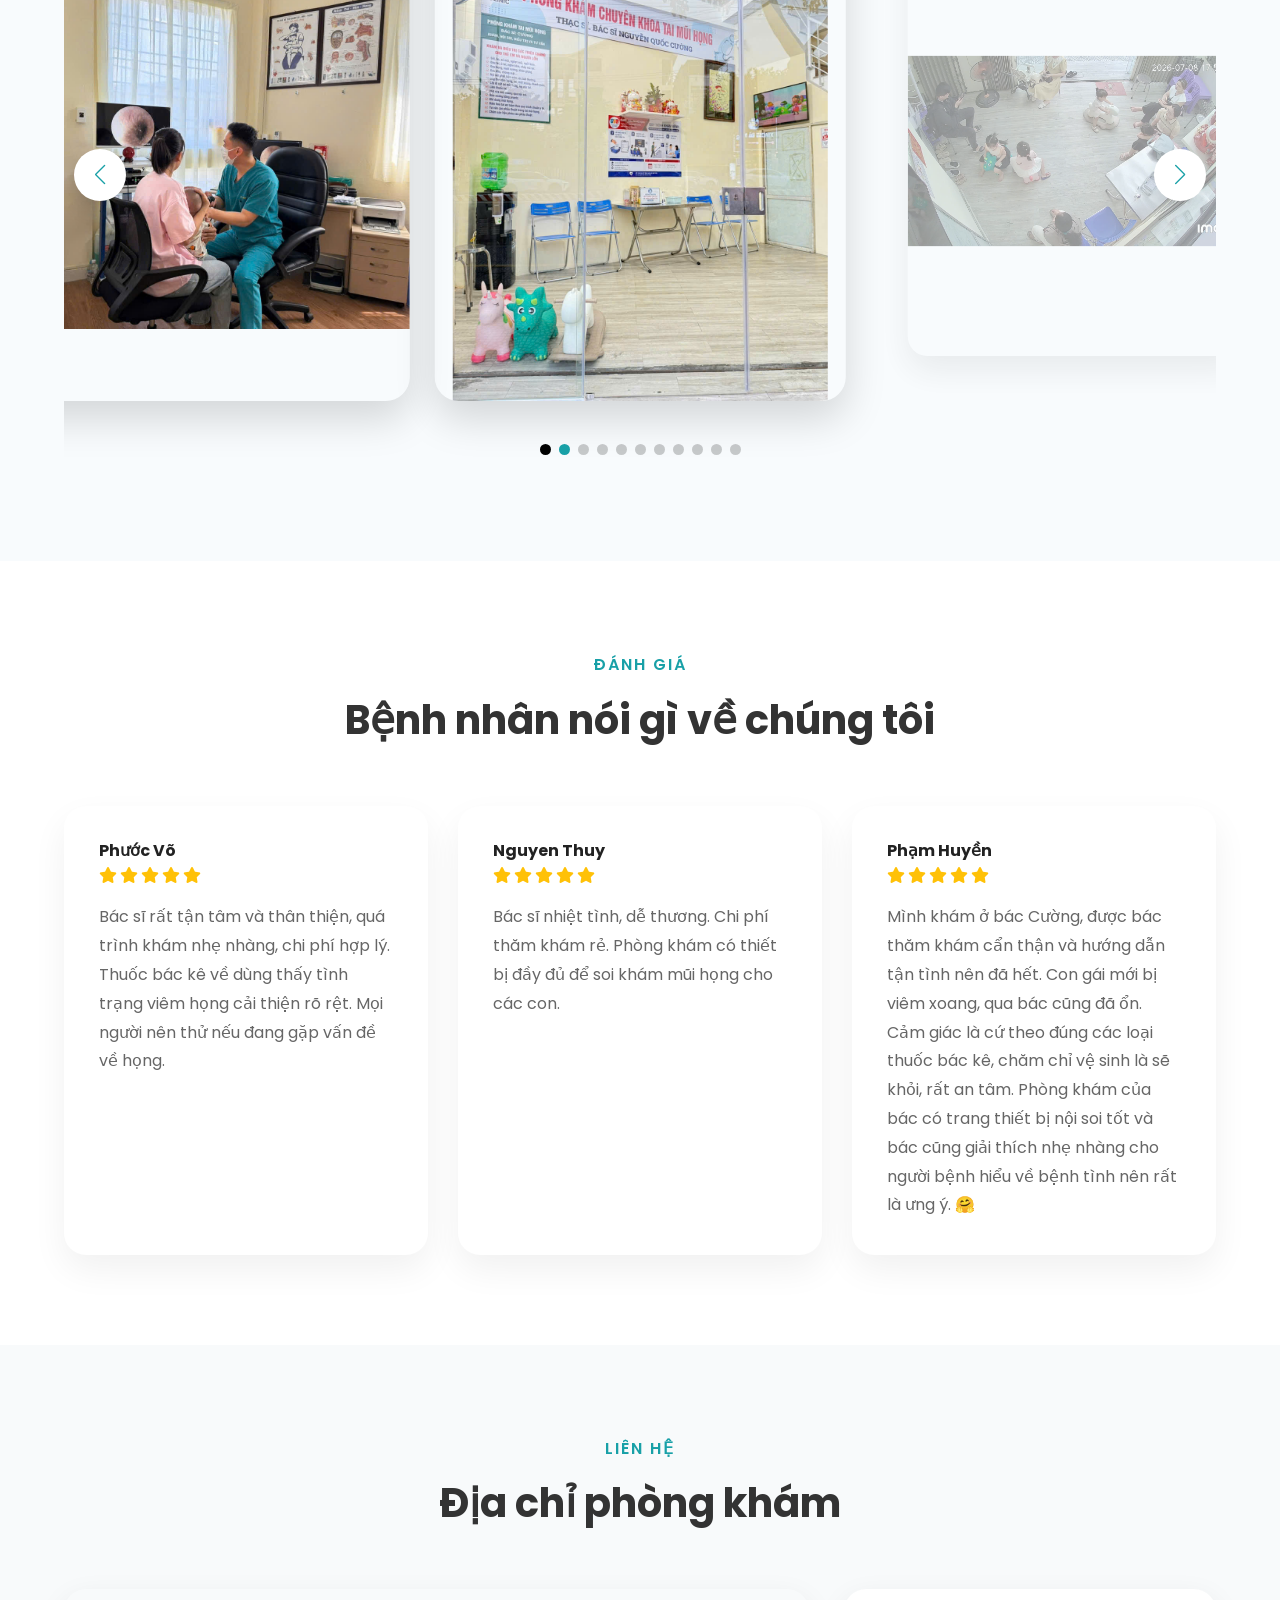
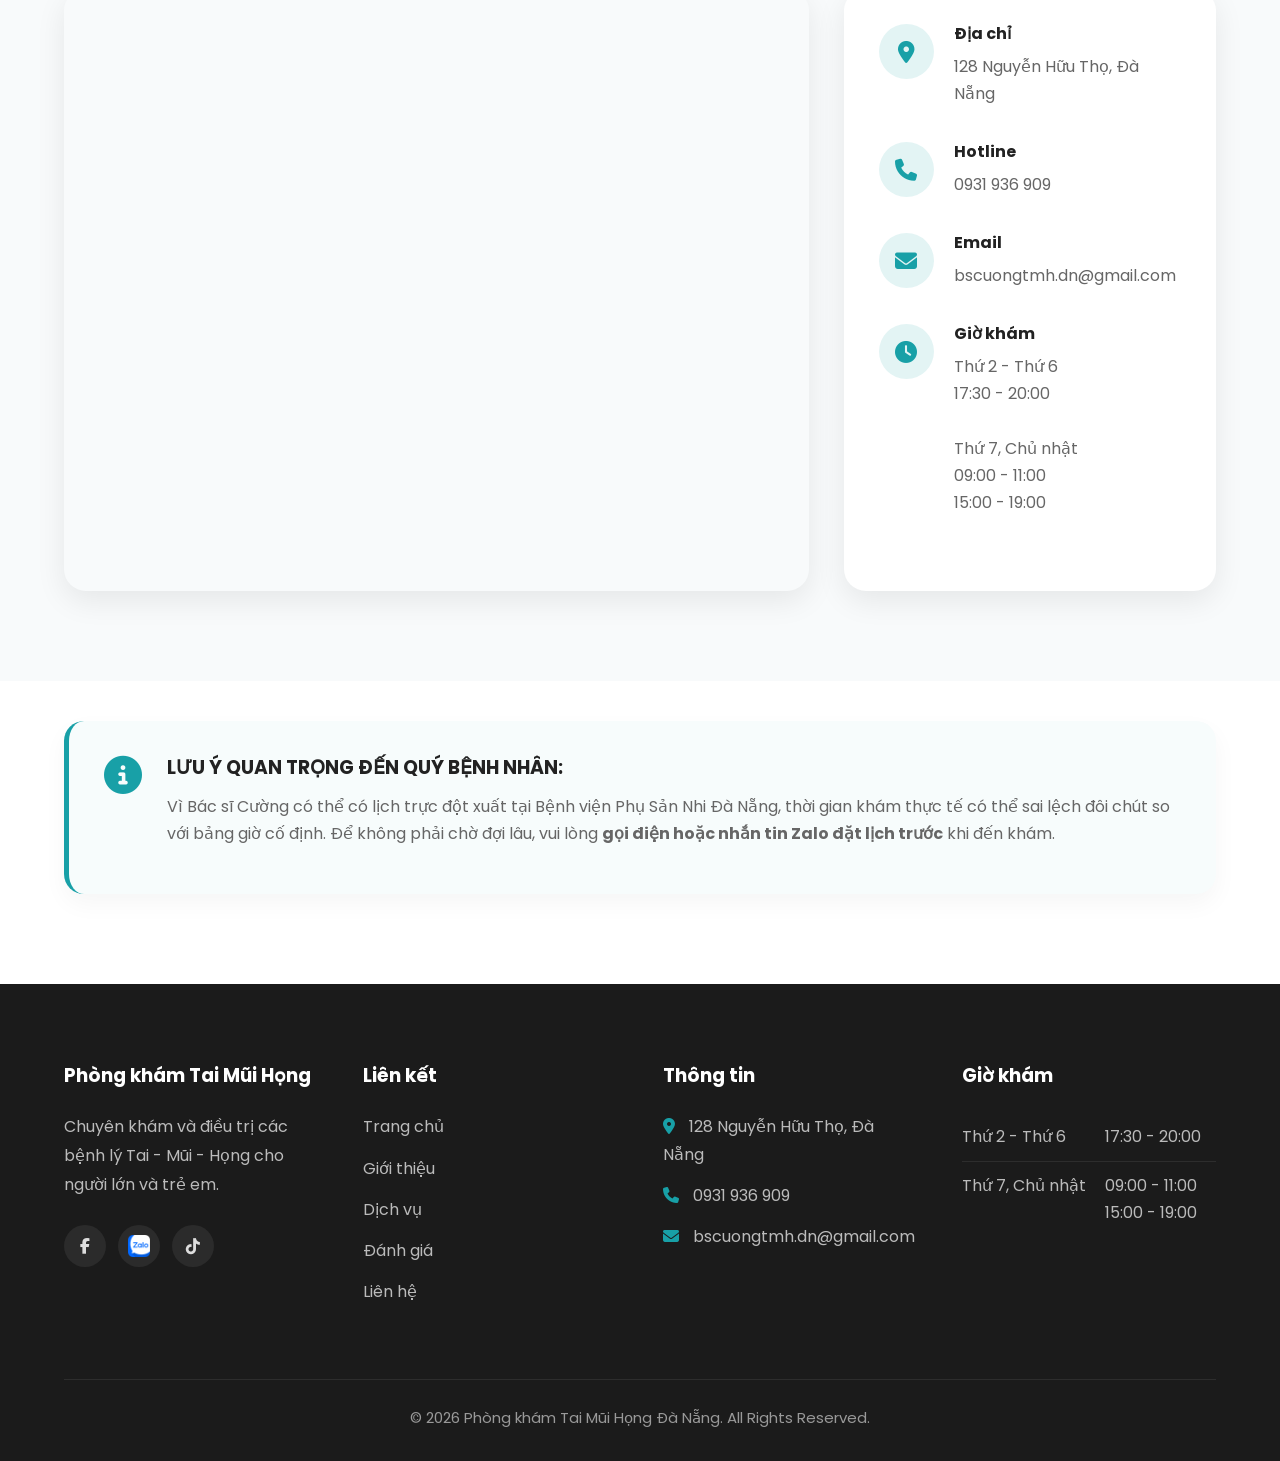
==== commit 64d9c273: "updated" ====
--- a/index.html
+++ b/index.html
@@ -84,7 +84,7 @@
         "Saturday",
         "Sunday"
       ],
-      "opens": "08:00",
+      "opens": "09:00",
       "closes": "11:00"
     },
     {
@@ -93,7 +93,7 @@
         "Saturday",
         "Sunday"
       ],
-      "opens": "14:00",
+      "opens": "15:00",
       "closes": "19:00"
     }
   ],
@@ -341,8 +341,8 @@
                                     <p>17:30 - 20:00</p>
                                     <hr />
                                     <p><strong>Thứ 7 - Chủ nhật</strong></p>
-                                    <p>08:00 - 11:00</p>
-                                    <p>14:00 - 19:00</p>
+                                    <p>09:00 - 11:00</p>
+                                    <p>15:00 - 19:00</p>
                                 </div>
                             </div>
                         </div>
@@ -963,11 +963,11 @@
 
                                     <br />
 
-                                    08:00 - 11:00
+                                    09:00 - 11:00
 
                                     <br />
 
-                                    14:00 - 19:00
+                                    15:00 - 19:00
 
                                 </p>
                             </div>
@@ -1252,7 +1252,7 @@
                             </tr>
                             <tr>
                                 <td>Thứ 7, Chủ nhật</td>
-                                <td>08:00 - 11:00<br />14:00 - 19:00</td>
+                                <td>09:00 - 11:00<br />15:00 - 19:00</td>
                             </tr>
                         </table>
                     </div>
@@ -1335,4 +1335,4 @@
     <script src="app.js"></script>
 </body>
 
-</html>
+</html>
